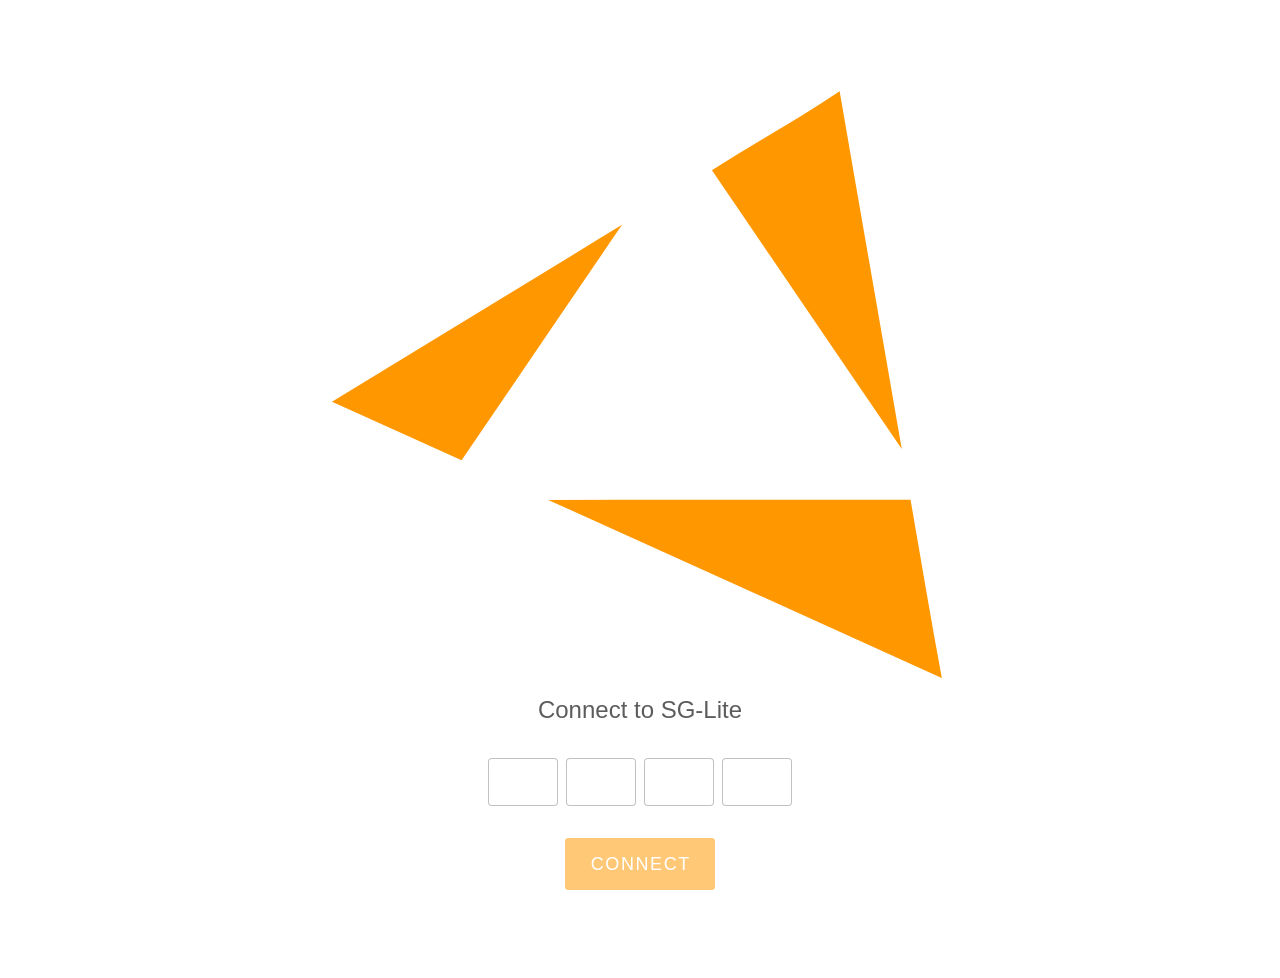
==== index.html @ d514ca5c "uaidg" ====
<!DOCTYPE html>
<html lang="">

<head>
  <meta charset="UTF-8">
  <link rel="icon" href="/favicon.ico">
  <meta name="viewport" content="width=device-width, initial-scale=1.0">
  <title>SG-Lite Status</title>
  <script type="module" crossorigin src="/assets/index-DwxOPlSJ.js"></script>
  <link rel="stylesheet" crossorigin href="/assets/index-CFGaNBAh.css">
</head>

<body>
  <div id="app"></div>
</body>

</html>
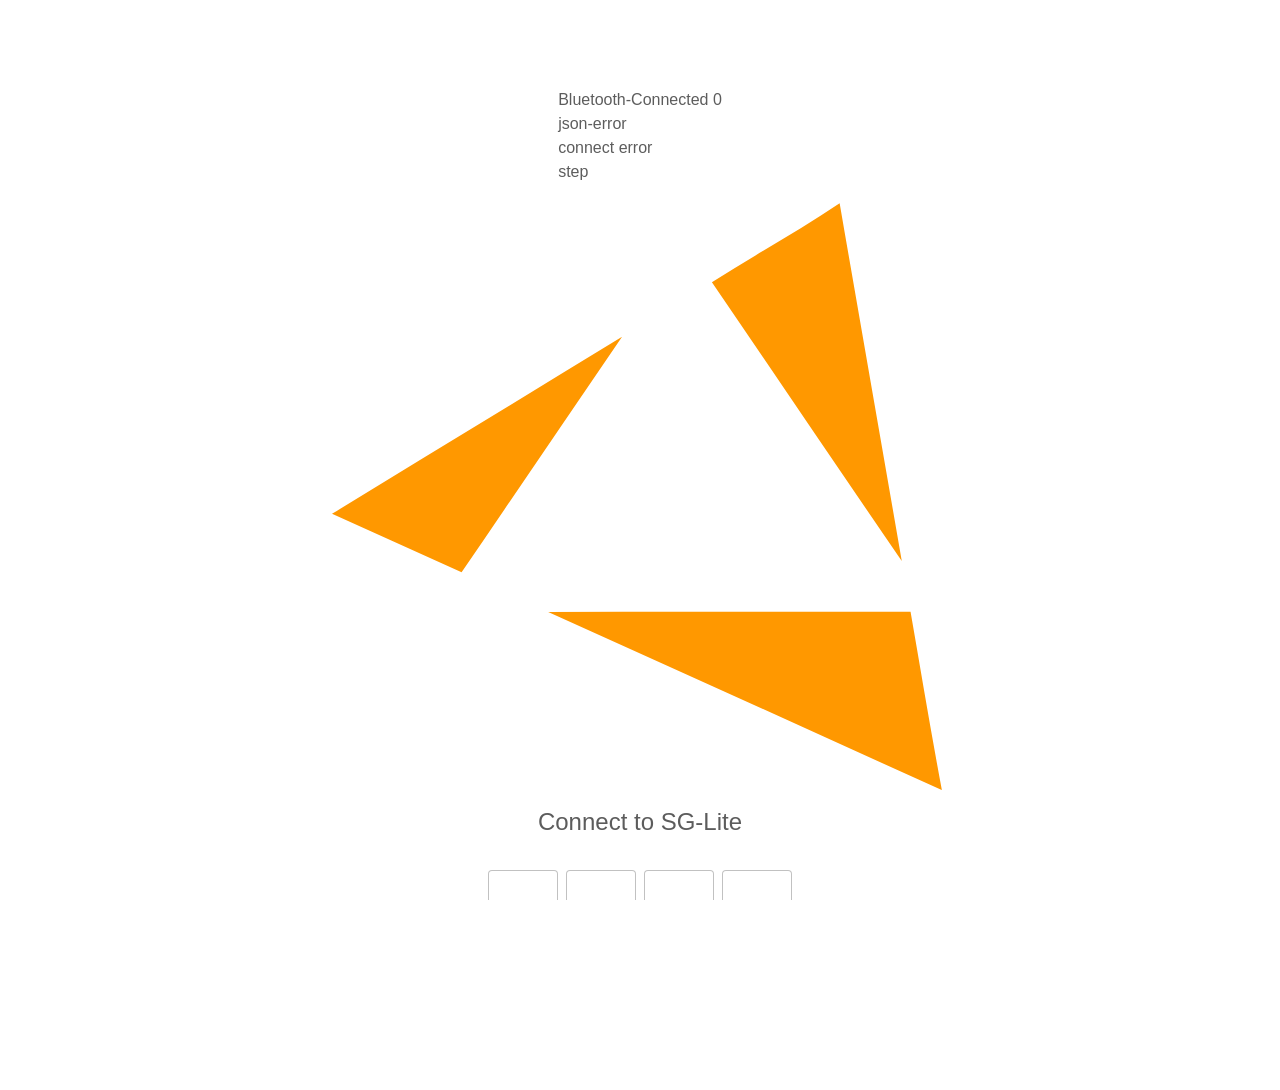
==== commit c8aa521d: "pojkfsd" ====
--- a/index.html
+++ b/index.html
@@ -6,7 +6,7 @@
   <link rel="icon" href="/favicon.ico">
   <meta name="viewport" content="width=device-width, initial-scale=1.0">
   <title>SG-Lite Status</title>
-  <script type="module" crossorigin src="/assets/index-DwxOPlSJ.js"></script>
+  <script type="module" crossorigin src="/assets/index-BRW9jSfx.js"></script>
   <link rel="stylesheet" crossorigin href="/assets/index-CFGaNBAh.css">
 </head>
 
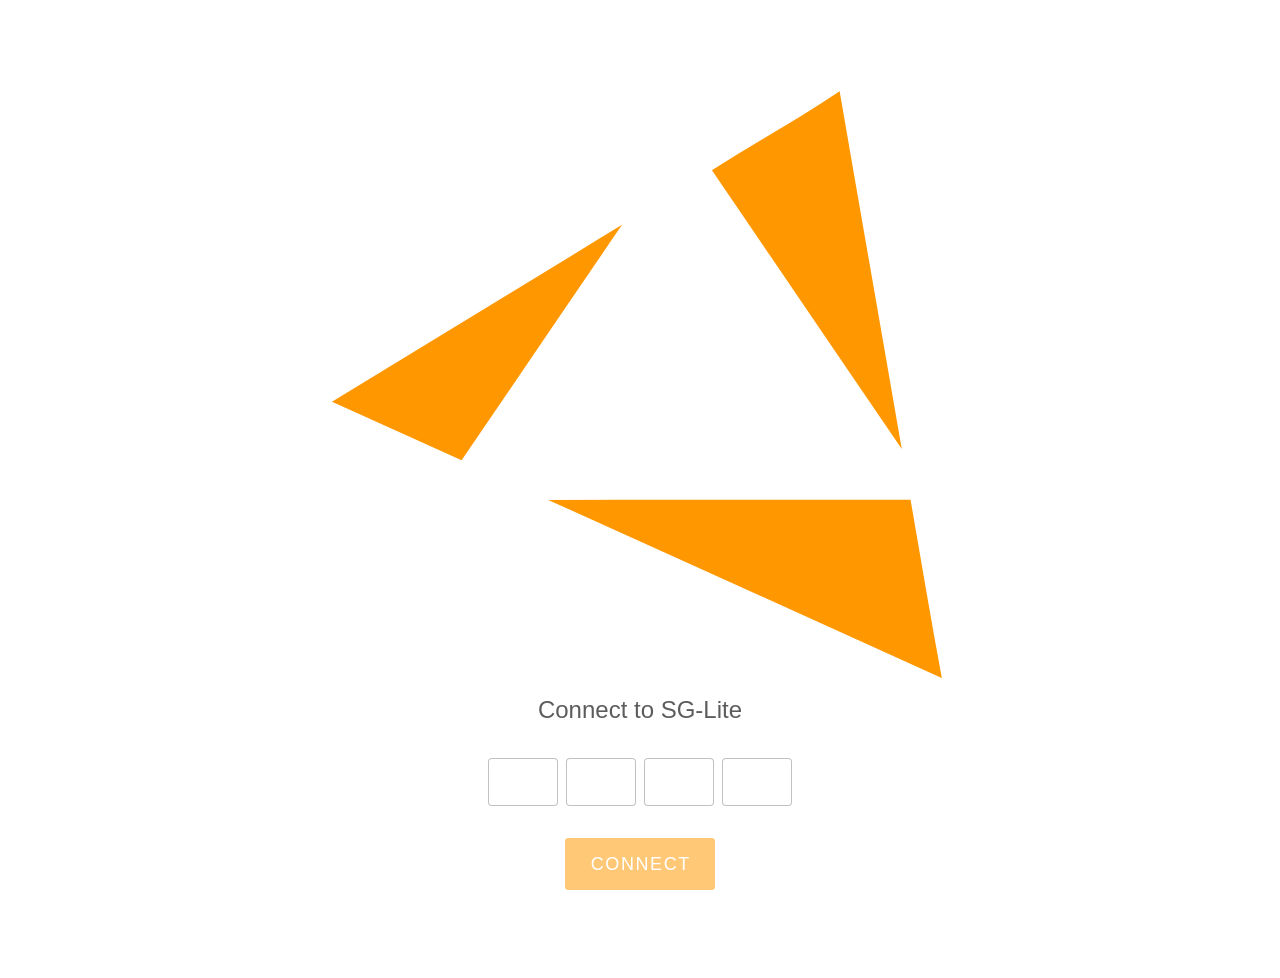
==== commit fd7624d4: "dfsad" ====
--- a/index.html
+++ b/index.html
@@ -6,8 +6,8 @@
   <link rel="icon" href="/favicon.ico">
   <meta name="viewport" content="width=device-width, initial-scale=1.0">
   <title>SG-Lite Status</title>
-  <script type="module" crossorigin src="/assets/index-BRW9jSfx.js"></script>
-  <link rel="stylesheet" crossorigin href="/assets/index-CFGaNBAh.css">
+  <script type="module" crossorigin src="/assets/index-BPGpkCKx.js"></script>
+  <link rel="stylesheet" crossorigin href="/assets/index-DPXVACDk.css">
 </head>
 
 <body>
--- a/assets/index-DPXVACDk.css
+++ b/assets/index-DPXVACDk.css
@@ -0,0 +1 @@
+.not-connected-dialog{-webkit-backdrop-filter:blur(5px);backdrop-filter:blur(5px)}.problem-span[data-v-927d63b2]{flex-direction:column;display:flex}.speed-span[data-v-927d63b2]{flex-direction:row;justify-content:center;align-items:center;gap:10px;font-weight:700;display:flex}.speed-span div[data-v-927d63b2]:first-child{aspect-ratio:1;border:3px solid red;border-radius:100px;width:45px;height:45px;padding-top:5px;padding-left:3px;box-shadow:inset 0 0 1px red,0 0 2px red}.speed-span div[data-v-927d63b2]:last-child{flex-direction:column;align-items:center;margin-bottom:-10px;line-height:15px;display:flex}[data-vsbs-container][data-v-ccadc172]{pointer-events:none;z-index:9999;visibility:visible;position:fixed;inset:0;overflow:hidden}[data-vsbs-backdrop][data-v-ccadc172]{background-color:var(--vsbs-backdrop-bg,#00000080);pointer-events:auto;-webkit-user-select:none;user-select:none;will-change:opacity;z-index:1;position:fixed;inset:0}[data-vsbs-shadow=true][data-v-ccadc172]:before{content:"";z-index:-1;border-radius:var(--vsbs-border-radius,16px);width:100%;height:100lvh;box-shadow:0 -5px 60px 0 var(--vsbs-shadow-color,#59595933);position:absolute;top:0}[data-vsbs-sheet][data-v-ccadc172]{background-color:var(--vsbs-background,#fff);border-top-left-radius:var(--vsbs-border-radius,16px);border-top-right-radius:var(--vsbs-border-radius,16px);border-right:1px solid var(--vsbs-outer-border-color,transparent);border-left:1px solid var(--vsbs-outer-border-color,transparent);max-height:inherit;max-width:var(--vsbs-max-width,640px);pointer-events:all;will-change:height;z-index:2;flex-direction:column;width:100%;margin-left:auto;margin-right:auto;display:flex;position:fixed;bottom:0;left:0;right:0}[data-vsbs-sheet-show=true][data-v-ccadc172]{visibility:visible}[data-vsbs-header][data-v-ccadc172]{box-shadow:0 1px 0 var(--vsbs-border-color,#2e3b4220);padding:20px var(--vsbs-padding-x,16px)8px;-webkit-user-select:none;user-select:none;z-index:3;border-top-left-radius:var(--vsbs-border-radius,16px);border-top-right-radius:var(--vsbs-border-radius,16px);border-top:1px solid var(--vsbs-outer-border-color,transparent);flex-shrink:0}[data-vsbs-header][data-v-ccadc172]:before{background-color:var(--vsbs-handle-background,#00000047);content:"";border-radius:2px;width:36px;height:4px;display:block;position:absolute;top:8px;left:50%;transform:translate(-50%)}[data-vsbs-header][data-v-ccadc172]:empty{box-shadow:none;padding:14px var(--vsbs-padding-x,16px)10px}[data-vsbs-footer][data-v-ccadc172]{box-shadow:0 -1px 0 var(--vsbs-border-color,#2e3b4220);padding:16px var(--vsbs-padding-x,16px);-webkit-user-select:none;user-select:none;flex-grow:0;flex-shrink:0}[data-vsbs-footer][data-v-ccadc172]:empty{display:none}[data-vsbs-scroll][data-v-ccadc172]{overscroll-behavior:none;flex-grow:1;overflow-y:auto}[data-vsbs-content-wrapper][data-v-ccadc172]{height:100%}[data-vsbs-content][data-v-ccadc172]{padding:8px var(--vsbs-padding-x,16px);-webkit-user-select:none;user-select:none;display:grid}.backdrop{background-color:var(--vsbs-backdrop-bg,#00000080);pointer-events:auto;-webkit-user-select:none;user-select:none;will-change:opacity;z-index:1;position:fixed;inset:0}.backdrop.hidden{display:none}html,body{overscroll-behavior:none;height:100%;overflow:hidden}.v-container{padding:0!important}div[data-vsbs-container]{z-index:500!important}.v-progress-linear__determinate{transition:width,left,right!important}.v-progress-linear .v-progress-linear__determinate{transition-property:width,left,right!important;transition-duration:.2s,0s!important;transition-timing-function:cubic-bezier(.4,0,.2,1),ease!important}@keyframes v-shake{59%{margin-left:0}60%,80%{margin-left:2px}70%,90%{margin-left:-2px}}.bg-black{color:#fff!important;background-color:#000!important}.bg-white{color:#000!important;background-color:#fff!important}.bg-transparent{color:currentColor!important;background-color:#0000!important}.bg-red{color:#fff!important;background-color:#f44336!important}.bg-red-lighten-5{color:#000!important;background-color:#ffebee!important}.bg-red-lighten-4{color:#000!important;background-color:#ffcdd2!important}.bg-red-lighten-3{color:#000!important;background-color:#ef9a9a!important}.bg-red-lighten-2{color:#fff!important;background-color:#e57373!important}.bg-red-lighten-1{color:#fff!important;background-color:#ef5350!important}.bg-red-darken-1{color:#fff!important;background-color:#e53935!important}.bg-red-darken-2{color:#fff!important;background-color:#d32f2f!important}.bg-red-darken-3{color:#fff!important;background-color:#c62828!important}.bg-red-darken-4{color:#fff!important;background-color:#b71c1c!important}.bg-red-accent-1{color:#000!important;background-color:#ff8a80!important}.bg-red-accent-2{color:#fff!important;background-color:#ff5252!important}.bg-red-accent-3{color:#fff!important;background-color:#ff1744!important}.bg-red-accent-4{color:#fff!important;background-color:#d50000!important}.bg-pink{color:#fff!important;background-color:#e91e63!important}.bg-pink-lighten-5{color:#000!important;background-color:#fce4ec!important}.bg-pink-lighten-4{color:#000!important;background-color:#f8bbd0!important}.bg-pink-lighten-3{color:#000!important;background-color:#f48fb1!important}.bg-pink-lighten-2{color:#fff!important;background-color:#f06292!important}.bg-pink-lighten-1{color:#fff!important;background-color:#ec407a!important}.bg-pink-darken-1{color:#fff!important;background-color:#d81b60!important}.bg-pink-darken-2{color:#fff!important;background-color:#c2185b!important}.bg-pink-darken-3{color:#fff!important;background-color:#ad1457!important}.bg-pink-darken-4{color:#fff!important;background-color:#880e4f!important}.bg-pink-accent-1{color:#fff!important;background-color:#ff80ab!important}.bg-pink-accent-2{color:#fff!important;background-color:#ff4081!important}.bg-pink-accent-3{color:#fff!important;background-color:#f50057!important}.bg-pink-accent-4{color:#fff!important;background-color:#c51162!important}.bg-purple{color:#fff!important;background-color:#9c27b0!important}.bg-purple-lighten-5{color:#000!important;background-color:#f3e5f5!important}.bg-purple-lighten-4{color:#000!important;background-color:#e1bee7!important}.bg-purple-lighten-3{color:#fff!important;background-color:#ce93d8!important}.bg-purple-lighten-2{color:#fff!important;background-color:#ba68c8!important}.bg-purple-lighten-1{color:#fff!important;background-color:#ab47bc!important}.bg-purple-darken-1{color:#fff!important;background-color:#8e24aa!important}.bg-purple-darken-2{color:#fff!important;background-color:#7b1fa2!important}.bg-purple-darken-3{color:#fff!important;background-color:#6a1b9a!important}.bg-purple-darken-4{color:#fff!important;background-color:#4a148c!important}.bg-purple-accent-1{color:#fff!important;background-color:#ea80fc!important}.bg-purple-accent-2{color:#fff!important;background-color:#e040fb!important}.bg-purple-accent-3{color:#fff!important;background-color:#d500f9!important}.bg-purple-accent-4{color:#fff!important;background-color:#a0f!important}.bg-deep-purple{color:#fff!important;background-color:#673ab7!important}.bg-deep-purple-lighten-5{color:#000!important;background-color:#ede7f6!important}.bg-deep-purple-lighten-4{color:#000!important;background-color:#d1c4e9!important}.bg-deep-purple-lighten-3{color:#fff!important;background-color:#b39ddb!important}.bg-deep-purple-lighten-2{color:#fff!important;background-color:#9575cd!important}.bg-deep-purple-lighten-1{color:#fff!important;background-color:#7e57c2!important}.bg-deep-purple-darken-1{color:#fff!important;background-color:#5e35b1!important}.bg-deep-purple-darken-2{color:#fff!important;background-color:#512da8!important}.bg-deep-purple-darken-3{color:#fff!important;background-color:#4527a0!important}.bg-deep-purple-darken-4{color:#fff!important;background-color:#311b92!important}.bg-deep-purple-accent-1{color:#fff!important;background-color:#b388ff!important}.bg-deep-purple-accent-2{color:#fff!important;background-color:#7c4dff!important}.bg-deep-purple-accent-3{color:#fff!important;background-color:#651fff!important}.bg-deep-purple-accent-4{color:#fff!important;background-color:#6200ea!important}.bg-indigo{color:#fff!important;background-color:#3f51b5!important}.bg-indigo-lighten-5{color:#000!important;background-color:#e8eaf6!important}.bg-indigo-lighten-4{color:#000!important;background-color:#c5cae9!important}.bg-indigo-lighten-3{color:#fff!important;background-color:#9fa8da!important}.bg-indigo-lighten-2{color:#fff!important;background-color:#7986cb!important}.bg-indigo-lighten-1{color:#fff!important;background-color:#5c6bc0!important}.bg-indigo-darken-1{color:#fff!important;background-color:#3949ab!important}.bg-indigo-darken-2{color:#fff!important;background-color:#303f9f!important}.bg-indigo-darken-3{color:#fff!important;background-color:#283593!important}.bg-indigo-darken-4{color:#fff!important;background-color:#1a237e!important}.bg-indigo-accent-1{color:#fff!important;background-color:#8c9eff!important}.bg-indigo-accent-2{color:#fff!important;background-color:#536dfe!important}.bg-indigo-accent-3{color:#fff!important;background-color:#3d5afe!important}.bg-indigo-accent-4{color:#fff!important;background-color:#304ffe!important}.bg-blue{color:#fff!important;background-color:#2196f3!important}.bg-blue-lighten-5{color:#000!important;background-color:#e3f2fd!important}.bg-blue-lighten-4{color:#000!important;background-color:#bbdefb!important}.bg-blue-lighten-3{color:#000!important;background-color:#90caf9!important}.bg-blue-lighten-2{color:#000!important;background-color:#64b5f6!important}.bg-blue-lighten-1{color:#fff!important;background-color:#42a5f5!important}.bg-blue-darken-1{color:#fff!important;background-color:#1e88e5!important}.bg-blue-darken-2{color:#fff!important;background-color:#1976d2!important}.bg-blue-darken-3{color:#fff!important;background-color:#1565c0!important}.bg-blue-darken-4{color:#fff!important;background-color:#0d47a1!important}.bg-blue-accent-1{color:#000!important;background-color:#82b1ff!important}.bg-blue-accent-2{color:#fff!important;background-color:#448aff!important}.bg-blue-accent-3{color:#fff!important;background-color:#2979ff!important}.bg-blue-accent-4{color:#fff!important;background-color:#2962ff!important}.bg-light-blue{color:#fff!important;background-color:#03a9f4!important}.bg-light-blue-lighten-5{color:#000!important;background-color:#e1f5fe!important}.bg-light-blue-lighten-4{color:#000!important;background-color:#b3e5fc!important}.bg-light-blue-lighten-3{color:#000!important;background-color:#81d4fa!important}.bg-light-blue-lighten-2{color:#000!important;background-color:#4fc3f7!important}.bg-light-blue-lighten-1{color:#000!important;background-color:#29b6f6!important}.bg-light-blue-darken-1{color:#fff!important;background-color:#039be5!important}.bg-light-blue-darken-2{color:#fff!important;background-color:#0288d1!important}.bg-light-blue-darken-3{color:#fff!important;background-color:#0277bd!important}.bg-light-blue-darken-4{color:#fff!important;background-color:#01579b!important}.bg-light-blue-accent-1{color:#000!important;background-color:#80d8ff!important}.bg-light-blue-accent-2{color:#000!important;background-color:#40c4ff!important}.bg-light-blue-accent-3{color:#fff!important;background-color:#00b0ff!important}.bg-light-blue-accent-4{color:#fff!important;background-color:#0091ea!important}.bg-cyan{color:#000!important;background-color:#00bcd4!important}.bg-cyan-lighten-5{color:#000!important;background-color:#e0f7fa!important}.bg-cyan-lighten-4{color:#000!important;background-color:#b2ebf2!important}.bg-cyan-lighten-3{color:#000!important;background-color:#80deea!important}.bg-cyan-lighten-2{color:#000!important;background-color:#4dd0e1!important}.bg-cyan-lighten-1{color:#000!important;background-color:#26c6da!important}.bg-cyan-darken-1{color:#fff!important;background-color:#00acc1!important}.bg-cyan-darken-2{color:#fff!important;background-color:#0097a7!important}.bg-cyan-darken-3{color:#fff!important;background-color:#00838f!important}.bg-cyan-darken-4{color:#fff!important;background-color:#006064!important}.bg-cyan-accent-1{color:#000!important;background-color:#84ffff!important}.bg-cyan-accent-2{color:#000!important;background-color:#18ffff!important}.bg-cyan-accent-3{color:#000!important;background-color:#00e5ff!important}.bg-cyan-accent-4{color:#fff!important;background-color:#00b8d4!important}.bg-teal{color:#fff!important;background-color:#009688!important}.bg-teal-lighten-5{color:#000!important;background-color:#e0f2f1!important}.bg-teal-lighten-4{color:#000!important;background-color:#b2dfdb!important}.bg-teal-lighten-3{color:#000!important;background-color:#80cbc4!important}.bg-teal-lighten-2{color:#fff!important;background-color:#4db6ac!important}.bg-teal-lighten-1{color:#fff!important;background-color:#26a69a!important}.bg-teal-darken-1{color:#fff!important;background-color:#00897b!important}.bg-teal-darken-2{color:#fff!important;background-color:#00796b!important}.bg-teal-darken-3{color:#fff!important;background-color:#00695c!important}.bg-teal-darken-4{color:#fff!important;background-color:#004d40!important}.bg-teal-accent-1{color:#000!important;background-color:#a7ffeb!important}.bg-teal-accent-2{color:#000!important;background-color:#64ffda!important}.bg-teal-accent-3{color:#000!important;background-color:#1de9b6!important}.bg-teal-accent-4{color:#fff!important;background-color:#00bfa5!important}.bg-green{color:#fff!important;background-color:#4caf50!important}.bg-green-lighten-5{color:#000!important;background-color:#e8f5e9!important}.bg-green-lighten-4{color:#000!important;background-color:#c8e6c9!important}.bg-green-lighten-3{color:#000!important;background-color:#a5d6a7!important}.bg-green-lighten-2{color:#000!important;background-color:#81c784!important}.bg-green-lighten-1{color:#fff!important;background-color:#66bb6a!important}.bg-green-darken-1{color:#fff!important;background-color:#43a047!important}.bg-green-darken-2{color:#fff!important;background-color:#388e3c!important}.bg-green-darken-3{color:#fff!important;background-color:#2e7d32!important}.bg-green-darken-4{color:#fff!important;background-color:#1b5e20!important}.bg-green-accent-1{color:#000!important;background-color:#b9f6ca!important}.bg-green-accent-2{color:#000!important;background-color:#69f0ae!important}.bg-green-accent-3{color:#000!important;background-color:#00e676!important}.bg-green-accent-4{color:#000!important;background-color:#00c853!important}.bg-light-green{color:#000!important;background-color:#8bc34a!important}.bg-light-green-lighten-5{color:#000!important;background-color:#f1f8e9!important}.bg-light-green-lighten-4{color:#000!important;background-color:#dcedc8!important}.bg-light-green-lighten-3{color:#000!important;background-color:#c5e1a5!important}.bg-light-green-lighten-2{color:#000!important;background-color:#aed581!important}.bg-light-green-lighten-1{color:#000!important;background-color:#9ccc65!important}.bg-light-green-darken-1{color:#fff!important;background-color:#7cb342!important}.bg-light-green-darken-2{color:#fff!important;background-color:#689f38!important}.bg-light-green-darken-3{color:#fff!important;background-color:#558b2f!important}.bg-light-green-darken-4{color:#fff!important;background-color:#33691e!important}.bg-light-green-accent-1{color:#000!important;background-color:#ccff90!important}.bg-light-green-accent-2{color:#000!important;background-color:#b2ff59!important}.bg-light-green-accent-3{color:#000!important;background-color:#76ff03!important}.bg-light-green-accent-4{color:#000!important;background-color:#64dd17!important}.bg-lime{color:#000!important;background-color:#cddc39!important}.bg-lime-lighten-5{color:#000!important;background-color:#f9fbe7!important}.bg-lime-lighten-4{color:#000!important;background-color:#f0f4c3!important}.bg-lime-lighten-3{color:#000!important;background-color:#e6ee9c!important}.bg-lime-lighten-2{color:#000!important;background-color:#dce775!important}.bg-lime-lighten-1{color:#000!important;background-color:#d4e157!important}.bg-lime-darken-1{color:#000!important;background-color:#c0ca33!important}.bg-lime-darken-2{color:#000!important;background-color:#afb42b!important}.bg-lime-darken-3{color:#fff!important;background-color:#9e9d24!important}.bg-lime-darken-4{color:#fff!important;background-color:#827717!important}.bg-lime-accent-1{color:#000!important;background-color:#f4ff81!important}.bg-lime-accent-2{color:#000!important;background-color:#eeff41!important}.bg-lime-accent-3{color:#000!important;background-color:#c6ff00!important}.bg-lime-accent-4{color:#000!important;background-color:#aeea00!important}.bg-yellow{color:#000!important;background-color:#ffeb3b!important}.bg-yellow-lighten-5{color:#000!important;background-color:#fffde7!important}.bg-yellow-lighten-4{color:#000!important;background-color:#fff9c4!important}.bg-yellow-lighten-3{color:#000!important;background-color:#fff59d!important}.bg-yellow-lighten-2{color:#000!important;background-color:#fff176!important}.bg-yellow-lighten-1{color:#000!important;background-color:#ffee58!important}.bg-yellow-darken-1{color:#000!important;background-color:#fdd835!important}.bg-yellow-darken-2{color:#000!important;background-color:#fbc02d!important}.bg-yellow-darken-3{color:#000!important;background-color:#f9a825!important}.bg-yellow-darken-4{color:#fff!important;background-color:#f57f17!important}.bg-yellow-accent-1{color:#000!important;background-color:#ffff8d!important}.bg-yellow-accent-2{color:#000!important;background-color:#ff0!important}.bg-yellow-accent-3{color:#000!important;background-color:#ffea00!important}.bg-yellow-accent-4{color:#000!important;background-color:#ffd600!important}.bg-amber{color:#000!important;background-color:#ffc107!important}.bg-amber-lighten-5{color:#000!important;background-color:#fff8e1!important}.bg-amber-lighten-4{color:#000!important;background-color:#ffecb3!important}.bg-amber-lighten-3{color:#000!important;background-color:#ffe082!important}.bg-amber-lighten-2{color:#000!important;background-color:#ffd54f!important}.bg-amber-lighten-1{color:#000!important;background-color:#ffca28!important}.bg-amber-darken-1{color:#000!important;background-color:#ffb300!important}.bg-amber-darken-2{color:#000!important;background-color:#ffa000!important}.bg-amber-darken-3{color:#000!important;background-color:#ff8f00!important}.bg-amber-darken-4{color:#fff!important;background-color:#ff6f00!important}.bg-amber-accent-1{color:#000!important;background-color:#ffe57f!important}.bg-amber-accent-2{color:#000!important;background-color:#ffd740!important}.bg-amber-accent-3{color:#000!important;background-color:#ffc400!important}.bg-amber-accent-4{color:#000!important;background-color:#ffab00!important}.bg-orange{color:#000!important;background-color:#ff9800!important}.bg-orange-lighten-5{color:#000!important;background-color:#fff3e0!important}.bg-orange-lighten-4{color:#000!important;background-color:#ffe0b2!important}.bg-orange-lighten-3{color:#000!important;background-color:#ffcc80!important}.bg-orange-lighten-2{color:#000!important;background-color:#ffb74d!important}.bg-orange-lighten-1{color:#000!important;background-color:#ffa726!important}.bg-orange-darken-1{color:#fff!important;background-color:#fb8c00!important}.bg-orange-darken-2{color:#fff!important;background-color:#f57c00!important}.bg-orange-darken-3{color:#fff!important;background-color:#ef6c00!important}.bg-orange-darken-4{color:#fff!important;background-color:#e65100!important}.bg-orange-accent-1{color:#000!important;background-color:#ffd180!important}.bg-orange-accent-2{color:#000!important;background-color:#ffab40!important}.bg-orange-accent-3{color:#000!important;background-color:#ff9100!important}.bg-orange-accent-4{color:#fff!important;background-color:#ff6d00!important}.bg-deep-orange{color:#fff!important;background-color:#ff5722!important}.bg-deep-orange-lighten-5{color:#000!important;background-color:#fbe9e7!important}.bg-deep-orange-lighten-4{color:#000!important;background-color:#ffccbc!important}.bg-deep-orange-lighten-3{color:#000!important;background-color:#ffab91!important}.bg-deep-orange-lighten-2{color:#000!important;background-color:#ff8a65!important}.bg-deep-orange-lighten-1{color:#fff!important;background-color:#ff7043!important}.bg-deep-orange-darken-1{color:#fff!important;background-color:#f4511e!important}.bg-deep-orange-darken-2{color:#fff!important;background-color:#e64a19!important}.bg-deep-orange-darken-3{color:#fff!important;background-color:#d84315!important}.bg-deep-orange-darken-4{color:#fff!important;background-color:#bf360c!important}.bg-deep-orange-accent-1{color:#000!important;background-color:#ff9e80!important}.bg-deep-orange-accent-2{color:#fff!important;background-color:#ff6e40!important}.bg-deep-orange-accent-3{color:#fff!important;background-color:#ff3d00!important}.bg-deep-orange-accent-4{color:#fff!important;background-color:#dd2c00!important}.bg-brown{color:#fff!important;background-color:#795548!important}.bg-brown-lighten-5{color:#000!important;background-color:#efebe9!important}.bg-brown-lighten-4{color:#000!important;background-color:#d7ccc8!important}.bg-brown-lighten-3{color:#000!important;background-color:#bcaaa4!important}.bg-brown-lighten-2{color:#fff!important;background-color:#a1887f!important}.bg-brown-lighten-1{color:#fff!important;background-color:#8d6e63!important}.bg-brown-darken-1{color:#fff!important;background-color:#6d4c41!important}.bg-brown-darken-2{color:#fff!important;background-color:#5d4037!important}.bg-brown-darken-3{color:#fff!important;background-color:#4e342e!important}.bg-brown-darken-4{color:#fff!important;background-color:#3e2723!important}.bg-blue-grey{color:#fff!important;background-color:#607d8b!important}.bg-blue-grey-lighten-5{color:#000!important;background-color:#eceff1!important}.bg-blue-grey-lighten-4{color:#000!important;background-color:#cfd8dc!important}.bg-blue-grey-lighten-3{color:#000!important;background-color:#b0bec5!important}.bg-blue-grey-lighten-2{color:#fff!important;background-color:#90a4ae!important}.bg-blue-grey-lighten-1{color:#fff!important;background-color:#78909c!important}.bg-blue-grey-darken-1{color:#fff!important;background-color:#546e7a!important}.bg-blue-grey-darken-2{color:#fff!important;background-color:#455a64!important}.bg-blue-grey-darken-3{color:#fff!important;background-color:#37474f!important}.bg-blue-grey-darken-4{color:#fff!important;background-color:#263238!important}.bg-grey{color:#fff!important;background-color:#9e9e9e!important}.bg-grey-lighten-5{color:#000!important;background-color:#fafafa!important}.bg-grey-lighten-4{color:#000!important;background-color:#f5f5f5!important}.bg-grey-lighten-3{color:#000!important;background-color:#eee!important}.bg-grey-lighten-2{color:#000!important;background-color:#e0e0e0!important}.bg-grey-lighten-1{color:#000!important;background-color:#bdbdbd!important}.bg-grey-darken-1{color:#fff!important;background-color:#757575!important}.bg-grey-darken-2{color:#fff!important;background-color:#616161!important}.bg-grey-darken-3{color:#fff!important;background-color:#424242!important}.bg-grey-darken-4{color:#fff!important;background-color:#212121!important}.bg-shades-black{color:#fff!important;background-color:#000!important}.bg-shades-white{color:#000!important;background-color:#fff!important}.bg-shades-transparent{color:currentColor!important;background-color:#0000!important}.text-black{color:#000!important}.text-white{color:#fff!important}.text-transparent{color:#0000!important}.text-red{color:#f44336!important}.text-red-lighten-5{color:#ffebee!important}.text-red-lighten-4{color:#ffcdd2!important}.text-red-lighten-3{color:#ef9a9a!important}.text-red-lighten-2{color:#e57373!important}.text-red-lighten-1{color:#ef5350!important}.text-red-darken-1{color:#e53935!important}.text-red-darken-2{color:#d32f2f!important}.text-red-darken-3{color:#c62828!important}.text-red-darken-4{color:#b71c1c!important}.text-red-accent-1{color:#ff8a80!important}.text-red-accent-2{color:#ff5252!important}.text-red-accent-3{color:#ff1744!important}.text-red-accent-4{color:#d50000!important}.text-pink{color:#e91e63!important}.text-pink-lighten-5{color:#fce4ec!important}.text-pink-lighten-4{color:#f8bbd0!important}.text-pink-lighten-3{color:#f48fb1!important}.text-pink-lighten-2{color:#f06292!important}.text-pink-lighten-1{color:#ec407a!important}.text-pink-darken-1{color:#d81b60!important}.text-pink-darken-2{color:#c2185b!important}.text-pink-darken-3{color:#ad1457!important}.text-pink-darken-4{color:#880e4f!important}.text-pink-accent-1{color:#ff80ab!important}.text-pink-accent-2{color:#ff4081!important}.text-pink-accent-3{color:#f50057!important}.text-pink-accent-4{color:#c51162!important}.text-purple{color:#9c27b0!important}.text-purple-lighten-5{color:#f3e5f5!important}.text-purple-lighten-4{color:#e1bee7!important}.text-purple-lighten-3{color:#ce93d8!important}.text-purple-lighten-2{color:#ba68c8!important}.text-purple-lighten-1{color:#ab47bc!important}.text-purple-darken-1{color:#8e24aa!important}.text-purple-darken-2{color:#7b1fa2!important}.text-purple-darken-3{color:#6a1b9a!important}.text-purple-darken-4{color:#4a148c!important}.text-purple-accent-1{color:#ea80fc!important}.text-purple-accent-2{color:#e040fb!important}.text-purple-accent-3{color:#d500f9!important}.text-purple-accent-4{color:#a0f!important}.text-deep-purple{color:#673ab7!important}.text-deep-purple-lighten-5{color:#ede7f6!important}.text-deep-purple-lighten-4{color:#d1c4e9!important}.text-deep-purple-lighten-3{color:#b39ddb!important}.text-deep-purple-lighten-2{color:#9575cd!important}.text-deep-purple-lighten-1{color:#7e57c2!important}.text-deep-purple-darken-1{color:#5e35b1!important}.text-deep-purple-darken-2{color:#512da8!important}.text-deep-purple-darken-3{color:#4527a0!important}.text-deep-purple-darken-4{color:#311b92!important}.text-deep-purple-accent-1{color:#b388ff!important}.text-deep-purple-accent-2{color:#7c4dff!important}.text-deep-purple-accent-3{color:#651fff!important}.text-deep-purple-accent-4{color:#6200ea!important}.text-indigo{color:#3f51b5!important}.text-indigo-lighten-5{color:#e8eaf6!important}.text-indigo-lighten-4{color:#c5cae9!important}.text-indigo-lighten-3{color:#9fa8da!important}.text-indigo-lighten-2{color:#7986cb!important}.text-indigo-lighten-1{color:#5c6bc0!important}.text-indigo-darken-1{color:#3949ab!important}.text-indigo-darken-2{color:#303f9f!important}.text-indigo-darken-3{color:#283593!important}.text-indigo-darken-4{color:#1a237e!important}.text-indigo-accent-1{color:#8c9eff!important}.text-indigo-accent-2{color:#536dfe!important}.text-indigo-accent-3{color:#3d5afe!important}.text-indigo-accent-4{color:#304ffe!important}.text-blue{color:#2196f3!important}.text-blue-lighten-5{color:#e3f2fd!important}.text-blue-lighten-4{color:#bbdefb!important}.text-blue-lighten-3{color:#90caf9!important}.text-blue-lighten-2{color:#64b5f6!important}.text-blue-lighten-1{color:#42a5f5!important}.text-blue-darken-1{color:#1e88e5!important}.text-blue-darken-2{color:#1976d2!important}.text-blue-darken-3{color:#1565c0!important}.text-blue-darken-4{color:#0d47a1!important}.text-blue-accent-1{color:#82b1ff!important}.text-blue-accent-2{color:#448aff!important}.text-blue-accent-3{color:#2979ff!important}.text-blue-accent-4{color:#2962ff!important}.text-light-blue{color:#03a9f4!important}.text-light-blue-lighten-5{color:#e1f5fe!important}.text-light-blue-lighten-4{color:#b3e5fc!important}.text-light-blue-lighten-3{color:#81d4fa!important}.text-light-blue-lighten-2{color:#4fc3f7!important}.text-light-blue-lighten-1{color:#29b6f6!important}.text-light-blue-darken-1{color:#039be5!important}.text-light-blue-darken-2{color:#0288d1!important}.text-light-blue-darken-3{color:#0277bd!important}.text-light-blue-darken-4{color:#01579b!important}.text-light-blue-accent-1{color:#80d8ff!important}.text-light-blue-accent-2{color:#40c4ff!important}.text-light-blue-accent-3{color:#00b0ff!important}.text-light-blue-accent-4{color:#0091ea!important}.text-cyan{color:#00bcd4!important}.text-cyan-lighten-5{color:#e0f7fa!important}.text-cyan-lighten-4{color:#b2ebf2!important}.text-cyan-lighten-3{color:#80deea!important}.text-cyan-lighten-2{color:#4dd0e1!important}.text-cyan-lighten-1{color:#26c6da!important}.text-cyan-darken-1{color:#00acc1!important}.text-cyan-darken-2{color:#0097a7!important}.text-cyan-darken-3{color:#00838f!important}.text-cyan-darken-4{color:#006064!important}.text-cyan-accent-1{color:#84ffff!important}.text-cyan-accent-2{color:#18ffff!important}.text-cyan-accent-3{color:#00e5ff!important}.text-cyan-accent-4{color:#00b8d4!important}.text-teal{color:#009688!important}.text-teal-lighten-5{color:#e0f2f1!important}.text-teal-lighten-4{color:#b2dfdb!important}.text-teal-lighten-3{color:#80cbc4!important}.text-teal-lighten-2{color:#4db6ac!important}.text-teal-lighten-1{color:#26a69a!important}.text-teal-darken-1{color:#00897b!important}.text-teal-darken-2{color:#00796b!important}.text-teal-darken-3{color:#00695c!important}.text-teal-darken-4{color:#004d40!important}.text-teal-accent-1{color:#a7ffeb!important}.text-teal-accent-2{color:#64ffda!important}.text-teal-accent-3{color:#1de9b6!important}.text-teal-accent-4{color:#00bfa5!important}.text-green{color:#4caf50!important}.text-green-lighten-5{color:#e8f5e9!important}.text-green-lighten-4{color:#c8e6c9!important}.text-green-lighten-3{color:#a5d6a7!important}.text-green-lighten-2{color:#81c784!important}.text-green-lighten-1{color:#66bb6a!important}.text-green-darken-1{color:#43a047!important}.text-green-darken-2{color:#388e3c!important}.text-green-darken-3{color:#2e7d32!important}.text-green-darken-4{color:#1b5e20!important}.text-green-accent-1{color:#b9f6ca!important}.text-green-accent-2{color:#69f0ae!important}.text-green-accent-3{color:#00e676!important}.text-green-accent-4{color:#00c853!important}.text-light-green{color:#8bc34a!important}.text-light-green-lighten-5{color:#f1f8e9!important}.text-light-green-lighten-4{color:#dcedc8!important}.text-light-green-lighten-3{color:#c5e1a5!important}.text-light-green-lighten-2{color:#aed581!important}.text-light-green-lighten-1{color:#9ccc65!important}.text-light-green-darken-1{color:#7cb342!important}.text-light-green-darken-2{color:#689f38!important}.text-light-green-darken-3{color:#558b2f!important}.text-light-green-darken-4{color:#33691e!important}.text-light-green-accent-1{color:#ccff90!important}.text-light-green-accent-2{color:#b2ff59!important}.text-light-green-accent-3{color:#76ff03!important}.text-light-green-accent-4{color:#64dd17!important}.text-lime{color:#cddc39!important}.text-lime-lighten-5{color:#f9fbe7!important}.text-lime-lighten-4{color:#f0f4c3!important}.text-lime-lighten-3{color:#e6ee9c!important}.text-lime-lighten-2{color:#dce775!important}.text-lime-lighten-1{color:#d4e157!important}.text-lime-darken-1{color:#c0ca33!important}.text-lime-darken-2{color:#afb42b!important}.text-lime-darken-3{color:#9e9d24!important}.text-lime-darken-4{color:#827717!important}.text-lime-accent-1{color:#f4ff81!important}.text-lime-accent-2{color:#eeff41!important}.text-lime-accent-3{color:#c6ff00!important}.text-lime-accent-4{color:#aeea00!important}.text-yellow{color:#ffeb3b!important}.text-yellow-lighten-5{color:#fffde7!important}.text-yellow-lighten-4{color:#fff9c4!important}.text-yellow-lighten-3{color:#fff59d!important}.text-yellow-lighten-2{color:#fff176!important}.text-yellow-lighten-1{color:#ffee58!important}.text-yellow-darken-1{color:#fdd835!important}.text-yellow-darken-2{color:#fbc02d!important}.text-yellow-darken-3{color:#f9a825!important}.text-yellow-darken-4{color:#f57f17!important}.text-yellow-accent-1{color:#ffff8d!important}.text-yellow-accent-2{color:#ff0!important}.text-yellow-accent-3{color:#ffea00!important}.text-yellow-accent-4{color:#ffd600!important}.text-amber{color:#ffc107!important}.text-amber-lighten-5{color:#fff8e1!important}.text-amber-lighten-4{color:#ffecb3!important}.text-amber-lighten-3{color:#ffe082!important}.text-amber-lighten-2{color:#ffd54f!important}.text-amber-lighten-1{color:#ffca28!important}.text-amber-darken-1{color:#ffb300!important}.text-amber-darken-2{color:#ffa000!important}.text-amber-darken-3{color:#ff8f00!important}.text-amber-darken-4{color:#ff6f00!important}.text-amber-accent-1{color:#ffe57f!important}.text-amber-accent-2{color:#ffd740!important}.text-amber-accent-3{color:#ffc400!important}.text-amber-accent-4{color:#ffab00!important}.text-orange{color:#ff9800!important}.text-orange-lighten-5{color:#fff3e0!important}.text-orange-lighten-4{color:#ffe0b2!important}.text-orange-lighten-3{color:#ffcc80!important}.text-orange-lighten-2{color:#ffb74d!important}.text-orange-lighten-1{color:#ffa726!important}.text-orange-darken-1{color:#fb8c00!important}.text-orange-darken-2{color:#f57c00!important}.text-orange-darken-3{color:#ef6c00!important}.text-orange-darken-4{color:#e65100!important}.text-orange-accent-1{color:#ffd180!important}.text-orange-accent-2{color:#ffab40!important}.text-orange-accent-3{color:#ff9100!important}.text-orange-accent-4{color:#ff6d00!important}.text-deep-orange{color:#ff5722!important}.text-deep-orange-lighten-5{color:#fbe9e7!important}.text-deep-orange-lighten-4{color:#ffccbc!important}.text-deep-orange-lighten-3{color:#ffab91!important}.text-deep-orange-lighten-2{color:#ff8a65!important}.text-deep-orange-lighten-1{color:#ff7043!important}.text-deep-orange-darken-1{color:#f4511e!important}.text-deep-orange-darken-2{color:#e64a19!important}.text-deep-orange-darken-3{color:#d84315!important}.text-deep-orange-darken-4{color:#bf360c!important}.text-deep-orange-accent-1{color:#ff9e80!important}.text-deep-orange-accent-2{color:#ff6e40!important}.text-deep-orange-accent-3{color:#ff3d00!important}.text-deep-orange-accent-4{color:#dd2c00!important}.text-brown{color:#795548!important}.text-brown-lighten-5{color:#efebe9!important}.text-brown-lighten-4{color:#d7ccc8!important}.text-brown-lighten-3{color:#bcaaa4!important}.text-brown-lighten-2{color:#a1887f!important}.text-brown-lighten-1{color:#8d6e63!important}.text-brown-darken-1{color:#6d4c41!important}.text-brown-darken-2{color:#5d4037!important}.text-brown-darken-3{color:#4e342e!important}.text-brown-darken-4{color:#3e2723!important}.text-blue-grey{color:#607d8b!important}.text-blue-grey-lighten-5{color:#eceff1!important}.text-blue-grey-lighten-4{color:#cfd8dc!important}.text-blue-grey-lighten-3{color:#b0bec5!important}.text-blue-grey-lighten-2{color:#90a4ae!important}.text-blue-grey-lighten-1{color:#78909c!important}.text-blue-grey-darken-1{color:#546e7a!important}.text-blue-grey-darken-2{color:#455a64!important}.text-blue-grey-darken-3{color:#37474f!important}.text-blue-grey-darken-4{color:#263238!important}.text-grey{color:#9e9e9e!important}.text-grey-lighten-5{color:#fafafa!important}.text-grey-lighten-4{color:#f5f5f5!important}.text-grey-lighten-3{color:#eee!important}.text-grey-lighten-2{color:#e0e0e0!important}.text-grey-lighten-1{color:#bdbdbd!important}.text-grey-darken-1{color:#757575!important}.text-grey-darken-2{color:#616161!important}.text-grey-darken-3{color:#424242!important}.text-grey-darken-4{color:#212121!important}.text-shades-black{color:#000!important}.text-shades-white{color:#fff!important}.text-shades-transparent{color:#0000!important}html{box-sizing:border-box;-webkit-text-size-adjust:100%;word-break:normal;tab-size:4;overflow-y:scroll}*,:before,:after{box-sizing:inherit;background-repeat:no-repeat}:before,:after{-webkit-text-decoration:inherit;text-decoration:inherit;vertical-align:inherit}*{margin:0;padding:0}hr{height:0;overflow:visible}details,main{display:block}summary{display:list-item}small{font-size:80%}[hidden]{display:none}abbr[title]{border-bottom:none;-webkit-text-decoration:underline dotted;text-decoration:underline dotted}a{background-color:#0000}a:active,a:hover{outline-width:0}code,kbd,pre,samp{font-family:monospace}pre{font-size:1em}b,strong{font-weight:bolder}sub,sup{vertical-align:baseline;font-size:75%;line-height:0;position:relative}sub{bottom:-.25em}sup{top:-.5em}input{border-radius:0}[disabled]{cursor:default}[type=number]::-webkit-inner-spin-button{height:auto}[type=number]::-webkit-outer-spin-button{height:auto}[type=search]{-webkit-appearance:textfield;outline-offset:-2px}[type=search]::-webkit-search-cancel-button{-webkit-appearance:none}[type=search]::-webkit-search-decoration{-webkit-appearance:none}textarea{resize:vertical;overflow:auto}button,input,optgroup,select,textarea{font:inherit}optgroup{font-weight:700}button{overflow:visible}button,select{text-transform:none}button,[type=button],[type=reset],[type=submit],[role=button]{cursor:pointer;color:inherit}button::-moz-focus-inner{border-style:none;padding:0}[type=button]::-moz-focus-inner{border-style:none;padding:0}[type=reset]::-moz-focus-inner{border-style:none;padding:0}[type=submit]::-moz-focus-inner{border-style:none;padding:0}button:-moz-focusring{outline:1px dotted buttontext}[type=button]::-moz-focus-inner{outline:1px dotted buttontext}[type=reset]::-moz-focus-inner{outline:1px dotted buttontext}[type=submit]::-moz-focus-inner{outline:1px dotted buttontext}button,html [type=button],[type=reset],[type=submit]{-webkit-appearance:button}button,input,select,textarea{background-color:#0000;border-style:none}select{-webkit-appearance:none;-moz-appearance:none}select::-ms-expand{display:none}select::-ms-value{color:currentColor}legend{color:inherit;white-space:normal;border:0;max-width:100%;display:table}::-webkit-file-upload-button{-webkit-appearance:button;color:inherit;font:inherit}::-ms-clear{display:none}::-ms-reveal{display:none}img{border-style:none}progress{vertical-align:baseline}@media screen{[hidden~=screen]{display:inherit}[hidden~=screen]:not(:active):not(:focus):not(:target){clip:rect(0 0 0 0)!important;position:absolute!important}}[aria-busy=true]{cursor:progress}[aria-controls]{cursor:pointer}[aria-disabled=true]{cursor:default}@media (prefers-reduced-motion:no-preference){.dialog-transition-enter-active,.dialog-bottom-transition-enter-active,.dialog-top-transition-enter-active{transition-duration:.225s!important;transition-timing-function:cubic-bezier(0,0,.2,1)!important}.dialog-transition-leave-active,.dialog-bottom-transition-leave-active,.dialog-top-transition-leave-active{transition-duration:.125s!important;transition-timing-function:cubic-bezier(.4,0,1,1)!important}.dialog-transition-enter-active,.dialog-transition-leave-active,.dialog-bottom-transition-enter-active,.dialog-bottom-transition-leave-active,.dialog-top-transition-enter-active,.dialog-top-transition-leave-active{pointer-events:none;transition-property:transform,opacity!important}.dialog-transition-enter-from,.dialog-transition-leave-to{opacity:0;transform:scale(.9)}.dialog-transition-enter-to,.dialog-transition-leave-from{opacity:1}.dialog-bottom-transition-enter-from,.dialog-bottom-transition-leave-to{transform:translateY(calc(50vh + 50%))}.dialog-top-transition-enter-from,.dialog-top-transition-leave-to{transform:translateY(calc(-50vh - 50%))}.picker-transition-enter-active,.picker-reverse-transition-enter-active,.picker-transition-leave-active,.picker-reverse-transition-leave-active{transition-duration:.3s!important;transition-timing-function:cubic-bezier(.4,0,.2,1)!important}.picker-transition-move,.picker-reverse-transition-move{transition-property:transform!important;transition-duration:.5s!important;transition-timing-function:cubic-bezier(.4,0,.2,1)!important}.picker-transition-enter-from,.picker-transition-leave-to,.picker-reverse-transition-enter-from,.picker-reverse-transition-leave-to{opacity:0}.picker-transition-leave-from,.picker-transition-leave-active,.picker-transition-leave-to,.picker-reverse-transition-leave-from,.picker-reverse-transition-leave-active,.picker-reverse-transition-leave-to{position:absolute!important}.picker-transition-enter-active,.picker-transition-leave-active,.picker-reverse-transition-enter-active,.picker-reverse-transition-leave-active{transition-property:transform,opacity!important}.picker-transition-enter-active,.picker-transition-leave-active{transition-duration:.3s!important;transition-timing-function:cubic-bezier(.4,0,.2,1)!important}.picker-transition-move{transition-property:transform!important;transition-duration:.5s!important;transition-timing-function:cubic-bezier(.4,0,.2,1)!important}.picker-transition-enter-from{transform:translate(100%)}.picker-transition-leave-to{transform:translate(-100%)}.picker-reverse-transition-enter-active,.picker-reverse-transition-leave-active{transition-duration:.3s!important;transition-timing-function:cubic-bezier(.4,0,.2,1)!important}.picker-reverse-transition-move{transition-property:transform!important;transition-duration:.5s!important;transition-timing-function:cubic-bezier(.4,0,.2,1)!important}.picker-reverse-transition-enter-from{transform:translate(-100%)}.picker-reverse-transition-leave-to{transform:translate(100%)}.expand-transition-enter-active,.expand-transition-leave-active{transition-duration:.3s!important;transition-timing-function:cubic-bezier(.4,0,.2,1)!important}.expand-transition-move{transition-property:transform!important;transition-duration:.5s!important;transition-timing-function:cubic-bezier(.4,0,.2,1)!important}.expand-transition-enter-active,.expand-transition-leave-active{transition-property:height!important}.expand-x-transition-enter-active,.expand-x-transition-leave-active{transition-duration:.3s!important;transition-timing-function:cubic-bezier(.4,0,.2,1)!important}.expand-x-transition-move{transition-property:transform!important;transition-duration:.5s!important;transition-timing-function:cubic-bezier(.4,0,.2,1)!important}.expand-x-transition-enter-active,.expand-x-transition-leave-active{transition-property:width!important}.scale-transition-enter-active,.scale-transition-leave-active{transition-duration:.3s!important;transition-timing-function:cubic-bezier(.4,0,.2,1)!important}.scale-transition-move{transition-property:transform!important;transition-duration:.5s!important;transition-timing-function:cubic-bezier(.4,0,.2,1)!important}.scale-transition-leave-to{opacity:0}.scale-transition-leave-active{transition-duration:.1s!important}.scale-transition-enter-from{opacity:0;transform:scale(0)}.scale-transition-enter-active,.scale-transition-leave-active{transition-property:transform,opacity!important}.scale-rotate-transition-enter-active,.scale-rotate-transition-leave-active{transition-duration:.3s!important;transition-timing-function:cubic-bezier(.4,0,.2,1)!important}.scale-rotate-transition-move{transition-property:transform!important;transition-duration:.5s!important;transition-timing-function:cubic-bezier(.4,0,.2,1)!important}.scale-rotate-transition-leave-to{opacity:0}.scale-rotate-transition-leave-active{transition-duration:.1s!important}.scale-rotate-transition-enter-from{opacity:0;transform:scale(0)rotate(-45deg)}.scale-rotate-transition-enter-active,.scale-rotate-transition-leave-active{transition-property:transform,opacity!important}.scale-rotate-reverse-transition-enter-active,.scale-rotate-reverse-transition-leave-active{transition-duration:.3s!important;transition-timing-function:cubic-bezier(.4,0,.2,1)!important}.scale-rotate-reverse-transition-move{transition-property:transform!important;transition-duration:.5s!important;transition-timing-function:cubic-bezier(.4,0,.2,1)!important}.scale-rotate-reverse-transition-leave-to{opacity:0}.scale-rotate-reverse-transition-leave-active{transition-duration:.1s!important}.scale-rotate-reverse-transition-enter-from{opacity:0;transform:scale(0)rotate(45deg)}.scale-rotate-reverse-transition-enter-active,.scale-rotate-reverse-transition-leave-active{transition-property:transform,opacity!important}.message-transition-enter-active,.message-transition-leave-active{transition-duration:.3s!important;transition-timing-function:cubic-bezier(.4,0,.2,1)!important}.message-transition-move{transition-property:transform!important;transition-duration:.5s!important;transition-timing-function:cubic-bezier(.4,0,.2,1)!important}.message-transition-enter-from,.message-transition-leave-to{opacity:0;transform:translateY(-15px)}.message-transition-leave-from,.message-transition-leave-active{position:absolute}.message-transition-enter-active,.message-transition-leave-active{transition-property:transform,opacity!important}.slide-y-transition-enter-active,.slide-y-transition-leave-active{transition-duration:.3s!important;transition-timing-function:cubic-bezier(.4,0,.2,1)!important}.slide-y-transition-move{transition-property:transform!important;transition-duration:.5s!important;transition-timing-function:cubic-bezier(.4,0,.2,1)!important}.slide-y-transition-enter-from,.slide-y-transition-leave-to{opacity:0;transform:translateY(-15px)}.slide-y-transition-enter-active,.slide-y-transition-leave-active{transition-property:transform,opacity!important}.slide-y-reverse-transition-enter-active,.slide-y-reverse-transition-leave-active{transition-duration:.3s!important;transition-timing-function:cubic-bezier(.4,0,.2,1)!important}.slide-y-reverse-transition-move{transition-property:transform!important;transition-duration:.5s!important;transition-timing-function:cubic-bezier(.4,0,.2,1)!important}.slide-y-reverse-transition-enter-from,.slide-y-reverse-transition-leave-to{opacity:0;transform:translateY(15px)}.slide-y-reverse-transition-enter-active,.slide-y-reverse-transition-leave-active{transition-property:transform,opacity!important}.scroll-y-transition-enter-active,.scroll-y-transition-leave-active{transition-duration:.3s!important;transition-timing-function:cubic-bezier(.4,0,.2,1)!important}.scroll-y-transition-move{transition-property:transform!important;transition-duration:.5s!important;transition-timing-function:cubic-bezier(.4,0,.2,1)!important}.scroll-y-transition-enter-from,.scroll-y-transition-leave-to{opacity:0}.scroll-y-transition-enter-from{transform:translateY(-15px)}.scroll-y-transition-leave-to{transform:translateY(15px)}.scroll-y-transition-enter-active,.scroll-y-transition-leave-active{transition-property:transform,opacity!important}.scroll-y-reverse-transition-enter-active,.scroll-y-reverse-transition-leave-active{transition-duration:.3s!important;transition-timing-function:cubic-bezier(.4,0,.2,1)!important}.scroll-y-reverse-transition-move{transition-property:transform!important;transition-duration:.5s!important;transition-timing-function:cubic-bezier(.4,0,.2,1)!important}.scroll-y-reverse-transition-enter-from,.scroll-y-reverse-transition-leave-to{opacity:0}.scroll-y-reverse-transition-enter-from{transform:translateY(15px)}.scroll-y-reverse-transition-leave-to{transform:translateY(-15px)}.scroll-y-reverse-transition-enter-active,.scroll-y-reverse-transition-leave-active{transition-property:transform,opacity!important}.scroll-x-transition-enter-active,.scroll-x-transition-leave-active{transition-duration:.3s!important;transition-timing-function:cubic-bezier(.4,0,.2,1)!important}.scroll-x-transition-move{transition-property:transform!important;transition-duration:.5s!important;transition-timing-function:cubic-bezier(.4,0,.2,1)!important}.scroll-x-transition-enter-from,.scroll-x-transition-leave-to{opacity:0}.scroll-x-transition-enter-from{transform:translate(-15px)}.scroll-x-transition-leave-to{transform:translate(15px)}.scroll-x-transition-enter-active,.scroll-x-transition-leave-active{transition-property:transform,opacity!important}.scroll-x-reverse-transition-enter-active,.scroll-x-reverse-transition-leave-active{transition-duration:.3s!important;transition-timing-function:cubic-bezier(.4,0,.2,1)!important}.scroll-x-reverse-transition-move{transition-property:transform!important;transition-duration:.5s!important;transition-timing-function:cubic-bezier(.4,0,.2,1)!important}.scroll-x-reverse-transition-enter-from,.scroll-x-reverse-transition-leave-to{opacity:0}.scroll-x-reverse-transition-enter-from{transform:translate(15px)}.scroll-x-reverse-transition-leave-to{transform:translate(-15px)}.scroll-x-reverse-transition-enter-active,.scroll-x-reverse-transition-leave-active{transition-property:transform,opacity!important}.slide-x-transition-enter-active,.slide-x-transition-leave-active{transition-duration:.3s!important;transition-timing-function:cubic-bezier(.4,0,.2,1)!important}.slide-x-transition-move{transition-property:transform!important;transition-duration:.5s!important;transition-timing-function:cubic-bezier(.4,0,.2,1)!important}.slide-x-transition-enter-from,.slide-x-transition-leave-to{opacity:0;transform:translate(-15px)}.slide-x-transition-enter-active,.slide-x-transition-leave-active{transition-property:transform,opacity!important}.slide-x-reverse-transition-enter-active,.slide-x-reverse-transition-leave-active{transition-duration:.3s!important;transition-timing-function:cubic-bezier(.4,0,.2,1)!important}.slide-x-reverse-transition-move{transition-property:transform!important;transition-duration:.5s!important;transition-timing-function:cubic-bezier(.4,0,.2,1)!important}.slide-x-reverse-transition-enter-from,.slide-x-reverse-transition-leave-to{opacity:0;transform:translate(15px)}.slide-x-reverse-transition-enter-active,.slide-x-reverse-transition-leave-active{transition-property:transform,opacity!important}.fade-transition-enter-active,.fade-transition-leave-active{transition-duration:.3s!important;transition-timing-function:cubic-bezier(.4,0,.2,1)!important}.fade-transition-move{transition-property:transform!important;transition-duration:.5s!important;transition-timing-function:cubic-bezier(.4,0,.2,1)!important}.fade-transition-enter-from,.fade-transition-leave-to{opacity:0!important}.fade-transition-enter-active,.fade-transition-leave-active{transition-property:opacity!important}.fab-transition-enter-active,.fab-transition-leave-active{transition-duration:.3s!important;transition-timing-function:cubic-bezier(.4,0,.2,1)!important}.fab-transition-move{transition-property:transform!important;transition-duration:.5s!important;transition-timing-function:cubic-bezier(.4,0,.2,1)!important}.fab-transition-enter-from,.fab-transition-leave-to{transform:scale(0)rotate(-45deg)}.fab-transition-enter-active,.fab-transition-leave-active{transition-property:transform!important}}.v-locale--is-rtl{direction:rtl}.v-locale--is-ltr{direction:ltr}.blockquote{padding:16px 0 16px 24px;font-size:18px;font-weight:300}html{text-rendering:optimizeLegibility;-webkit-font-smoothing:antialiased;-moz-osx-font-smoothing:grayscale;-webkit-tap-highlight-color:#0000;font-family:Roboto,sans-serif;font-size:1rem;line-height:1.5;overflow-x:hidden}html.overflow-y-hidden{overflow-y:hidden!important}:root{--v-theme-overlay-multiplier:1;--v-scrollbar-offset:0px}@supports (-webkit-touch-callout:none){body{cursor:pointer}}@media only print{.hidden-print-only{display:none!important}}@media only screen{.hidden-screen-only{display:none!important}}@media (max-width:599.98px){.hidden-xs{display:none!important}}@media (min-width:600px) and (max-width:959.98px){.hidden-sm{display:none!important}}@media (min-width:960px) and (max-width:1279.98px){.hidden-md{display:none!important}}@media (min-width:1280px) and (max-width:1919.98px){.hidden-lg{display:none!important}}@media (min-width:1920px) and (max-width:2559.98px){.hidden-xl{display:none!important}}@media (min-width:2560px){.hidden-xxl{display:none!important}}@media (min-width:600px){.hidden-sm-and-up{display:none!important}}@media (min-width:960px){.hidden-md-and-up{display:none!important}}@media (min-width:1280px){.hidden-lg-and-up{display:none!important}}@media (min-width:1920px){.hidden-xl-and-up{display:none!important}}@media (max-width:959.98px){.hidden-sm-and-down{display:none!important}}@media (max-width:1279.98px){.hidden-md-and-down{display:none!important}}@media (max-width:1919.98px){.hidden-lg-and-down{display:none!important}}@media (max-width:2559.98px){.hidden-xl-and-down{display:none!important}}.elevation-24{box-shadow:0px 11px 15px -7px var(--v-shadow-key-umbra-opacity,#0003),0px 24px 38px 3px var(--v-shadow-key-penumbra-opacity,#00000024),0px 9px 46px 8px var(--v-shadow-key-ambient-opacity,#0000001f)!important}.elevation-23{box-shadow:0px 11px 14px -7px var(--v-shadow-key-umbra-opacity,#0003),0px 23px 36px 3px var(--v-shadow-key-penumbra-opacity,#00000024),0px 9px 44px 8px var(--v-shadow-key-ambient-opacity,#0000001f)!important}.elevation-22{box-shadow:0px 10px 14px -6px var(--v-shadow-key-umbra-opacity,#0003),0px 22px 35px 3px var(--v-shadow-key-penumbra-opacity,#00000024),0px 8px 42px 7px var(--v-shadow-key-ambient-opacity,#0000001f)!important}.elevation-21{box-shadow:0px 10px 13px -6px var(--v-shadow-key-umbra-opacity,#0003),0px 21px 33px 3px var(--v-shadow-key-penumbra-opacity,#00000024),0px 8px 40px 7px var(--v-shadow-key-ambient-opacity,#0000001f)!important}.elevation-20{box-shadow:0px 10px 13px -6px var(--v-shadow-key-umbra-opacity,#0003),0px 20px 31px 3px var(--v-shadow-key-penumbra-opacity,#00000024),0px 8px 38px 7px var(--v-shadow-key-ambient-opacity,#0000001f)!important}.elevation-19{box-shadow:0px 9px 12px -6px var(--v-shadow-key-umbra-opacity,#0003),0px 19px 29px 2px var(--v-shadow-key-penumbra-opacity,#00000024),0px 7px 36px 6px var(--v-shadow-key-ambient-opacity,#0000001f)!important}.elevation-18{box-shadow:0px 9px 11px -5px var(--v-shadow-key-umbra-opacity,#0003),0px 18px 28px 2px var(--v-shadow-key-penumbra-opacity,#00000024),0px 7px 34px 6px var(--v-shadow-key-ambient-opacity,#0000001f)!important}.elevation-17{box-shadow:0px 8px 11px -5px var(--v-shadow-key-umbra-opacity,#0003),0px 17px 26px 2px var(--v-shadow-key-penumbra-opacity,#00000024),0px 6px 32px 5px var(--v-shadow-key-ambient-opacity,#0000001f)!important}.elevation-16{box-shadow:0px 8px 10px -5px var(--v-shadow-key-umbra-opacity,#0003),0px 16px 24px 2px var(--v-shadow-key-penumbra-opacity,#00000024),0px 6px 30px 5px var(--v-shadow-key-ambient-opacity,#0000001f)!important}.elevation-15{box-shadow:0px 8px 9px -5px var(--v-shadow-key-umbra-opacity,#0003),0px 15px 22px 2px var(--v-shadow-key-penumbra-opacity,#00000024),0px 6px 28px 5px var(--v-shadow-key-ambient-opacity,#0000001f)!important}.elevation-14{box-shadow:0px 7px 9px -4px var(--v-shadow-key-umbra-opacity,#0003),0px 14px 21px 2px var(--v-shadow-key-penumbra-opacity,#00000024),0px 5px 26px 4px var(--v-shadow-key-ambient-opacity,#0000001f)!important}.elevation-13{box-shadow:0px 7px 8px -4px var(--v-shadow-key-umbra-opacity,#0003),0px 13px 19px 2px var(--v-shadow-key-penumbra-opacity,#00000024),0px 5px 24px 4px var(--v-shadow-key-ambient-opacity,#0000001f)!important}.elevation-12{box-shadow:0px 7px 8px -4px var(--v-shadow-key-umbra-opacity,#0003),0px 12px 17px 2px var(--v-shadow-key-penumbra-opacity,#00000024),0px 5px 22px 4px var(--v-shadow-key-ambient-opacity,#0000001f)!important}.elevation-11{box-shadow:0px 6px 7px -4px var(--v-shadow-key-umbra-opacity,#0003),0px 11px 15px 1px var(--v-shadow-key-penumbra-opacity,#00000024),0px 4px 20px 3px var(--v-shadow-key-ambient-opacity,#0000001f)!important}.elevation-10{box-shadow:0px 6px 6px -3px var(--v-shadow-key-umbra-opacity,#0003),0px 10px 14px 1px var(--v-shadow-key-penumbra-opacity,#00000024),0px 4px 18px 3px var(--v-shadow-key-ambient-opacity,#0000001f)!important}.elevation-9{box-shadow:0px 5px 6px -3px var(--v-shadow-key-umbra-opacity,#0003),0px 9px 12px 1px var(--v-shadow-key-penumbra-opacity,#00000024),0px 3px 16px 2px var(--v-shadow-key-ambient-opacity,#0000001f)!important}.elevation-8{box-shadow:0px 5px 5px -3px var(--v-shadow-key-umbra-opacity,#0003),0px 8px 10px 1px var(--v-shadow-key-penumbra-opacity,#00000024),0px 3px 14px 2px var(--v-shadow-key-ambient-opacity,#0000001f)!important}.elevation-7{box-shadow:0px 4px 5px -2px var(--v-shadow-key-umbra-opacity,#0003),0px 7px 10px 1px var(--v-shadow-key-penumbra-opacity,#00000024),0px 2px 16px 1px var(--v-shadow-key-ambient-opacity,#0000001f)!important}.elevation-6{box-shadow:0px 3px 5px -1px var(--v-shadow-key-umbra-opacity,#0003),0px 6px 10px 0px var(--v-shadow-key-penumbra-opacity,#00000024),0px 1px 18px 0px var(--v-shadow-key-ambient-opacity,#0000001f)!important}.elevation-5{box-shadow:0px 3px 5px -1px var(--v-shadow-key-umbra-opacity,#0003),0px 5px 8px 0px var(--v-shadow-key-penumbra-opacity,#00000024),0px 1px 14px 0px var(--v-shadow-key-ambient-opacity,#0000001f)!important}.elevation-4{box-shadow:0px 2px 4px -1px var(--v-shadow-key-umbra-opacity,#0003),0px 4px 5px 0px var(--v-shadow-key-penumbra-opacity,#00000024),0px 1px 10px 0px var(--v-shadow-key-ambient-opacity,#0000001f)!important}.elevation-3{box-shadow:0px 3px 3px -2px var(--v-shadow-key-umbra-opacity,#0003),0px 3px 4px 0px var(--v-shadow-key-penumbra-opacity,#00000024),0px 1px 8px 0px var(--v-shadow-key-ambient-opacity,#0000001f)!important}.elevation-2{box-shadow:0px 3px 1px -2px var(--v-shadow-key-umbra-opacity,#0003),0px 2px 2px 0px var(--v-shadow-key-penumbra-opacity,#00000024),0px 1px 5px 0px var(--v-shadow-key-ambient-opacity,#0000001f)!important}.elevation-1{box-shadow:0px 2px 1px -1px var(--v-shadow-key-umbra-opacity,#0003),0px 1px 1px 0px var(--v-shadow-key-penumbra-opacity,#00000024),0px 1px 3px 0px var(--v-shadow-key-ambient-opacity,#0000001f)!important}.elevation-0{box-shadow:0px 0px 0px 0px var(--v-shadow-key-umbra-opacity,#0003),0px 0px 0px 0px var(--v-shadow-key-penumbra-opacity,#00000024),0px 0px 0px 0px var(--v-shadow-key-ambient-opacity,#0000001f)!important}.pointer-events-none{pointer-events:none!important}.pointer-events-auto{pointer-events:auto!important}.pointer-pass-through{pointer-events:none!important}.pointer-pass-through>*{pointer-events:auto!important}.d-sr-only,.d-sr-only-focusable:not(:focus){clip:rect(0,0,0,0)!important;white-space:nowrap!important;border:0!important;width:1px!important;height:1px!important;margin:-1px!important;padding:0!important;position:absolute!important;overflow:hidden!important}.overflow-auto{overflow:auto!important}.overflow-hidden{overflow:hidden!important}.overflow-visible{overflow:visible!important}.overflow-scroll{overflow:scroll!important}.overflow-x-auto{overflow-x:auto!important}.overflow-x-hidden{overflow-x:hidden!important}.overflow-x-scroll{overflow-x:scroll!important}.overflow-y-auto{overflow-y:auto!important}.overflow-y-hidden{overflow-y:hidden!important}.overflow-y-scroll{overflow-y:scroll!important}.d-none{display:none!important}.d-inline{display:inline!important}.d-inline-block{display:inline-block!important}.d-block{display:block!important}.d-table{display:table!important}.d-table-row{display:table-row!important}.d-table-cell{display:table-cell!important}.d-flex{display:flex!important}.d-inline-flex{display:inline-flex!important}.float-none{float:none!important}.float-left{float:left!important}.float-right{float:right!important}.v-locale--is-rtl .float-end{float:left!important}.v-locale--is-rtl .float-start,.v-locale--is-ltr .float-end{float:right!important}.v-locale--is-ltr .float-start{float:left!important}.flex-fill,.flex-1-1{flex:auto!important}.flex-1-0{flex:1 0 auto!important}.flex-0-1{flex:0 auto!important}.flex-0-0{flex:none!important}.flex-1-1-100{flex:100%!important}.flex-1-0-100{flex:1 0 100%!important}.flex-0-1-100{flex:0 100%!important}.flex-0-0-100{flex:0 0 100%!important}.flex-1-1-0{flex:1 1 0!important}.flex-1-0-0{flex:1 0 0!important}.flex-0-1-0{flex:0 1 0!important}.flex-0-0-0{flex:0 0 0!important}.flex-row{flex-direction:row!important}.flex-column{flex-direction:column!important}.flex-row-reverse{flex-direction:row-reverse!important}.flex-column-reverse{flex-direction:column-reverse!important}.flex-grow-0{flex-grow:0!important}.flex-grow-1{flex-grow:1!important}.flex-shrink-0{flex-shrink:0!important}.flex-shrink-1{flex-shrink:1!important}.flex-wrap{flex-wrap:wrap!important}.flex-nowrap{flex-wrap:nowrap!important}.flex-wrap-reverse{flex-wrap:wrap-reverse!important}.justify-start{justify-content:flex-start!important}.justify-end{justify-content:flex-end!important}.justify-center{justify-content:center!important}.justify-space-between{justify-content:space-between!important}.justify-space-around{justify-content:space-around!important}.justify-space-evenly{justify-content:space-evenly!important}.justify-items-start{justify-items:flex-start!important}.justify-items-end{justify-items:flex-end!important}.justify-items-center{justify-items:center!important}.justify-items-stretch{justify-items:stretch!important}.align-start{align-items:flex-start!important}.align-end{align-items:flex-end!important}.align-center{align-items:center!important}.align-baseline{align-items:baseline!important}.align-stretch{align-items:stretch!important}.align-content-start{align-content:flex-start!important}.align-content-end{align-content:flex-end!important}.align-content-center{align-content:center!important}.align-content-space-between{align-content:space-between!important}.align-content-space-around{align-content:space-around!important}.align-content-space-evenly{align-content:space-evenly!important}.align-content-stretch{align-content:stretch!important}.align-self-auto{align-self:auto!important}.align-self-start{align-self:flex-start!important}.align-self-end{align-self:flex-end!important}.align-self-center{align-self:center!important}.align-self-baseline{align-self:baseline!important}.align-self-stretch{align-self:stretch!important}.order-first{order:-1!important}.order-0{order:0!important}.order-1{order:1!important}.order-2{order:2!important}.order-3{order:3!important}.order-4{order:4!important}.order-5{order:5!important}.order-6{order:6!important}.order-7{order:7!important}.order-8{order:8!important}.order-9{order:9!important}.order-10{order:10!important}.order-11{order:11!important}.order-12{order:12!important}.order-last{order:13!important}.ga-0{gap:0!important}.ga-1{gap:4px!important}.ga-2{gap:8px!important}.ga-3{gap:12px!important}.ga-4{gap:16px!important}.ga-5{gap:20px!important}.ga-6{gap:24px!important}.ga-7{gap:28px!important}.ga-8{gap:32px!important}.ga-9{gap:36px!important}.ga-10{gap:40px!important}.ga-11{gap:44px!important}.ga-12{gap:48px!important}.ga-13{gap:52px!important}.ga-14{gap:56px!important}.ga-15{gap:60px!important}.ga-16{gap:64px!important}.ga-auto{gap:auto!important}.gr-0{row-gap:0!important}.gr-1{row-gap:4px!important}.gr-2{row-gap:8px!important}.gr-3{row-gap:12px!important}.gr-4{row-gap:16px!important}.gr-5{row-gap:20px!important}.gr-6{row-gap:24px!important}.gr-7{row-gap:28px!important}.gr-8{row-gap:32px!important}.gr-9{row-gap:36px!important}.gr-10{row-gap:40px!important}.gr-11{row-gap:44px!important}.gr-12{row-gap:48px!important}.gr-13{row-gap:52px!important}.gr-14{row-gap:56px!important}.gr-15{row-gap:60px!important}.gr-16{row-gap:64px!important}.gr-auto{row-gap:auto!important}.gc-0{column-gap:0!important}.gc-1{column-gap:4px!important}.gc-2{column-gap:8px!important}.gc-3{column-gap:12px!important}.gc-4{column-gap:16px!important}.gc-5{column-gap:20px!important}.gc-6{column-gap:24px!important}.gc-7{column-gap:28px!important}.gc-8{column-gap:32px!important}.gc-9{column-gap:36px!important}.gc-10{column-gap:40px!important}.gc-11{column-gap:44px!important}.gc-12{column-gap:48px!important}.gc-13{column-gap:52px!important}.gc-14{column-gap:56px!important}.gc-15{column-gap:60px!important}.gc-16{column-gap:64px!important}.gc-auto{column-gap:auto!important}.ma-0{margin:0!important}.ma-1{margin:4px!important}.ma-2{margin:8px!important}.ma-3{margin:12px!important}.ma-4{margin:16px!important}.ma-5{margin:20px!important}.ma-6{margin:24px!important}.ma-7{margin:28px!important}.ma-8{margin:32px!important}.ma-9{margin:36px!important}.ma-10{margin:40px!important}.ma-11{margin:44px!important}.ma-12{margin:48px!important}.ma-13{margin:52px!important}.ma-14{margin:56px!important}.ma-15{margin:60px!important}.ma-16{margin:64px!important}.ma-auto{margin:auto!important}.mx-0{margin-left:0!important;margin-right:0!important}.mx-1{margin-left:4px!important;margin-right:4px!important}.mx-2{margin-left:8px!important;margin-right:8px!important}.mx-3{margin-left:12px!important;margin-right:12px!important}.mx-4{margin-left:16px!important;margin-right:16px!important}.mx-5{margin-left:20px!important;margin-right:20px!important}.mx-6{margin-left:24px!important;margin-right:24px!important}.mx-7{margin-left:28px!important;margin-right:28px!important}.mx-8{margin-left:32px!important;margin-right:32px!important}.mx-9{margin-left:36px!important;margin-right:36px!important}.mx-10{margin-left:40px!important;margin-right:40px!important}.mx-11{margin-left:44px!important;margin-right:44px!important}.mx-12{margin-left:48px!important;margin-right:48px!important}.mx-13{margin-left:52px!important;margin-right:52px!important}.mx-14{margin-left:56px!important;margin-right:56px!important}.mx-15{margin-left:60px!important;margin-right:60px!important}.mx-16{margin-left:64px!important;margin-right:64px!important}.mx-auto{margin-left:auto!important;margin-right:auto!important}.my-0{margin-top:0!important;margin-bottom:0!important}.my-1{margin-top:4px!important;margin-bottom:4px!important}.my-2{margin-top:8px!important;margin-bottom:8px!important}.my-3{margin-top:12px!important;margin-bottom:12px!important}.my-4{margin-top:16px!important;margin-bottom:16px!important}.my-5{margin-top:20px!important;margin-bottom:20px!important}.my-6{margin-top:24px!important;margin-bottom:24px!important}.my-7{margin-top:28px!important;margin-bottom:28px!important}.my-8{margin-top:32px!important;margin-bottom:32px!important}.my-9{margin-top:36px!important;margin-bottom:36px!important}.my-10{margin-top:40px!important;margin-bottom:40px!important}.my-11{margin-top:44px!important;margin-bottom:44px!important}.my-12{margin-top:48px!important;margin-bottom:48px!important}.my-13{margin-top:52px!important;margin-bottom:52px!important}.my-14{margin-top:56px!important;margin-bottom:56px!important}.my-15{margin-top:60px!important;margin-bottom:60px!important}.my-16{margin-top:64px!important;margin-bottom:64px!important}.my-auto{margin-top:auto!important;margin-bottom:auto!important}.mt-0{margin-top:0!important}.mt-1{margin-top:4px!important}.mt-2{margin-top:8px!important}.mt-3{margin-top:12px!important}.mt-4{margin-top:16px!important}.mt-5{margin-top:20px!important}.mt-6{margin-top:24px!important}.mt-7{margin-top:28px!important}.mt-8{margin-top:32px!important}.mt-9{margin-top:36px!important}.mt-10{margin-top:40px!important}.mt-11{margin-top:44px!important}.mt-12{margin-top:48px!important}.mt-13{margin-top:52px!important}.mt-14{margin-top:56px!important}.mt-15{margin-top:60px!important}.mt-16{margin-top:64px!important}.mt-auto{margin-top:auto!important}.mr-0{margin-right:0!important}.mr-1{margin-right:4px!important}.mr-2{margin-right:8px!important}.mr-3{margin-right:12px!important}.mr-4{margin-right:16px!important}.mr-5{margin-right:20px!important}.mr-6{margin-right:24px!important}.mr-7{margin-right:28px!important}.mr-8{margin-right:32px!important}.mr-9{margin-right:36px!important}.mr-10{margin-right:40px!important}.mr-11{margin-right:44px!important}.mr-12{margin-right:48px!important}.mr-13{margin-right:52px!important}.mr-14{margin-right:56px!important}.mr-15{margin-right:60px!important}.mr-16{margin-right:64px!important}.mr-auto{margin-right:auto!important}.mb-0{margin-bottom:0!important}.mb-1{margin-bottom:4px!important}.mb-2{margin-bottom:8px!important}.mb-3{margin-bottom:12px!important}.mb-4{margin-bottom:16px!important}.mb-5{margin-bottom:20px!important}.mb-6{margin-bottom:24px!important}.mb-7{margin-bottom:28px!important}.mb-8{margin-bottom:32px!important}.mb-9{margin-bottom:36px!important}.mb-10{margin-bottom:40px!important}.mb-11{margin-bottom:44px!important}.mb-12{margin-bottom:48px!important}.mb-13{margin-bottom:52px!important}.mb-14{margin-bottom:56px!important}.mb-15{margin-bottom:60px!important}.mb-16{margin-bottom:64px!important}.mb-auto{margin-bottom:auto!important}.ml-0{margin-left:0!important}.ml-1{margin-left:4px!important}.ml-2{margin-left:8px!important}.ml-3{margin-left:12px!important}.ml-4{margin-left:16px!important}.ml-5{margin-left:20px!important}.ml-6{margin-left:24px!important}.ml-7{margin-left:28px!important}.ml-8{margin-left:32px!important}.ml-9{margin-left:36px!important}.ml-10{margin-left:40px!important}.ml-11{margin-left:44px!important}.ml-12{margin-left:48px!important}.ml-13{margin-left:52px!important}.ml-14{margin-left:56px!important}.ml-15{margin-left:60px!important}.ml-16{margin-left:64px!important}.ml-auto{margin-left:auto!important}.ms-0{margin-inline-start:0!important}.ms-1{margin-inline-start:4px!important}.ms-2{margin-inline-start:8px!important}.ms-3{margin-inline-start:12px!important}.ms-4{margin-inline-start:16px!important}.ms-5{margin-inline-start:20px!important}.ms-6{margin-inline-start:24px!important}.ms-7{margin-inline-start:28px!important}.ms-8{margin-inline-start:32px!important}.ms-9{margin-inline-start:36px!important}.ms-10{margin-inline-start:40px!important}.ms-11{margin-inline-start:44px!important}.ms-12{margin-inline-start:48px!important}.ms-13{margin-inline-start:52px!important}.ms-14{margin-inline-start:56px!important}.ms-15{margin-inline-start:60px!important}.ms-16{margin-inline-start:64px!important}.ms-auto{margin-inline-start:auto!important}.me-0{margin-inline-end:0!important}.me-1{margin-inline-end:4px!important}.me-2{margin-inline-end:8px!important}.me-3{margin-inline-end:12px!important}.me-4{margin-inline-end:16px!important}.me-5{margin-inline-end:20px!important}.me-6{margin-inline-end:24px!important}.me-7{margin-inline-end:28px!important}.me-8{margin-inline-end:32px!important}.me-9{margin-inline-end:36px!important}.me-10{margin-inline-end:40px!important}.me-11{margin-inline-end:44px!important}.me-12{margin-inline-end:48px!important}.me-13{margin-inline-end:52px!important}.me-14{margin-inline-end:56px!important}.me-15{margin-inline-end:60px!important}.me-16{margin-inline-end:64px!important}.me-auto{margin-inline-end:auto!important}.ma-n1{margin:-4px!important}.ma-n2{margin:-8px!important}.ma-n3{margin:-12px!important}.ma-n4{margin:-16px!important}.ma-n5{margin:-20px!important}.ma-n6{margin:-24px!important}.ma-n7{margin:-28px!important}.ma-n8{margin:-32px!important}.ma-n9{margin:-36px!important}.ma-n10{margin:-40px!important}.ma-n11{margin:-44px!important}.ma-n12{margin:-48px!important}.ma-n13{margin:-52px!important}.ma-n14{margin:-56px!important}.ma-n15{margin:-60px!important}.ma-n16{margin:-64px!important}.mx-n1{margin-left:-4px!important;margin-right:-4px!important}.mx-n2{margin-left:-8px!important;margin-right:-8px!important}.mx-n3{margin-left:-12px!important;margin-right:-12px!important}.mx-n4{margin-left:-16px!important;margin-right:-16px!important}.mx-n5{margin-left:-20px!important;margin-right:-20px!important}.mx-n6{margin-left:-24px!important;margin-right:-24px!important}.mx-n7{margin-left:-28px!important;margin-right:-28px!important}.mx-n8{margin-left:-32px!important;margin-right:-32px!important}.mx-n9{margin-left:-36px!important;margin-right:-36px!important}.mx-n10{margin-left:-40px!important;margin-right:-40px!important}.mx-n11{margin-left:-44px!important;margin-right:-44px!important}.mx-n12{margin-left:-48px!important;margin-right:-48px!important}.mx-n13{margin-left:-52px!important;margin-right:-52px!important}.mx-n14{margin-left:-56px!important;margin-right:-56px!important}.mx-n15{margin-left:-60px!important;margin-right:-60px!important}.mx-n16{margin-left:-64px!important;margin-right:-64px!important}.my-n1{margin-top:-4px!important;margin-bottom:-4px!important}.my-n2{margin-top:-8px!important;margin-bottom:-8px!important}.my-n3{margin-top:-12px!important;margin-bottom:-12px!important}.my-n4{margin-top:-16px!important;margin-bottom:-16px!important}.my-n5{margin-top:-20px!important;margin-bottom:-20px!important}.my-n6{margin-top:-24px!important;margin-bottom:-24px!important}.my-n7{margin-top:-28px!important;margin-bottom:-28px!important}.my-n8{margin-top:-32px!important;margin-bottom:-32px!important}.my-n9{margin-top:-36px!important;margin-bottom:-36px!important}.my-n10{margin-top:-40px!important;margin-bottom:-40px!important}.my-n11{margin-top:-44px!important;margin-bottom:-44px!important}.my-n12{margin-top:-48px!important;margin-bottom:-48px!important}.my-n13{margin-top:-52px!important;margin-bottom:-52px!important}.my-n14{margin-top:-56px!important;margin-bottom:-56px!important}.my-n15{margin-top:-60px!important;margin-bottom:-60px!important}.my-n16{margin-top:-64px!important;margin-bottom:-64px!important}.mt-n1{margin-top:-4px!important}.mt-n2{margin-top:-8px!important}.mt-n3{margin-top:-12px!important}.mt-n4{margin-top:-16px!important}.mt-n5{margin-top:-20px!important}.mt-n6{margin-top:-24px!important}.mt-n7{margin-top:-28px!important}.mt-n8{margin-top:-32px!important}.mt-n9{margin-top:-36px!important}.mt-n10{margin-top:-40px!important}.mt-n11{margin-top:-44px!important}.mt-n12{margin-top:-48px!important}.mt-n13{margin-top:-52px!important}.mt-n14{margin-top:-56px!important}.mt-n15{margin-top:-60px!important}.mt-n16{margin-top:-64px!important}.mr-n1{margin-right:-4px!important}.mr-n2{margin-right:-8px!important}.mr-n3{margin-right:-12px!important}.mr-n4{margin-right:-16px!important}.mr-n5{margin-right:-20px!important}.mr-n6{margin-right:-24px!important}.mr-n7{margin-right:-28px!important}.mr-n8{margin-right:-32px!important}.mr-n9{margin-right:-36px!important}.mr-n10{margin-right:-40px!important}.mr-n11{margin-right:-44px!important}.mr-n12{margin-right:-48px!important}.mr-n13{margin-right:-52px!important}.mr-n14{margin-right:-56px!important}.mr-n15{margin-right:-60px!important}.mr-n16{margin-right:-64px!important}.mb-n1{margin-bottom:-4px!important}.mb-n2{margin-bottom:-8px!important}.mb-n3{margin-bottom:-12px!important}.mb-n4{margin-bottom:-16px!important}.mb-n5{margin-bottom:-20px!important}.mb-n6{margin-bottom:-24px!important}.mb-n7{margin-bottom:-28px!important}.mb-n8{margin-bottom:-32px!important}.mb-n9{margin-bottom:-36px!important}.mb-n10{margin-bottom:-40px!important}.mb-n11{margin-bottom:-44px!important}.mb-n12{margin-bottom:-48px!important}.mb-n13{margin-bottom:-52px!important}.mb-n14{margin-bottom:-56px!important}.mb-n15{margin-bottom:-60px!important}.mb-n16{margin-bottom:-64px!important}.ml-n1{margin-left:-4px!important}.ml-n2{margin-left:-8px!important}.ml-n3{margin-left:-12px!important}.ml-n4{margin-left:-16px!important}.ml-n5{margin-left:-20px!important}.ml-n6{margin-left:-24px!important}.ml-n7{margin-left:-28px!important}.ml-n8{margin-left:-32px!important}.ml-n9{margin-left:-36px!important}.ml-n10{margin-left:-40px!important}.ml-n11{margin-left:-44px!important}.ml-n12{margin-left:-48px!important}.ml-n13{margin-left:-52px!important}.ml-n14{margin-left:-56px!important}.ml-n15{margin-left:-60px!important}.ml-n16{margin-left:-64px!important}.ms-n1{margin-inline-start:-4px!important}.ms-n2{margin-inline-start:-8px!important}.ms-n3{margin-inline-start:-12px!important}.ms-n4{margin-inline-start:-16px!important}.ms-n5{margin-inline-start:-20px!important}.ms-n6{margin-inline-start:-24px!important}.ms-n7{margin-inline-start:-28px!important}.ms-n8{margin-inline-start:-32px!important}.ms-n9{margin-inline-start:-36px!important}.ms-n10{margin-inline-start:-40px!important}.ms-n11{margin-inline-start:-44px!important}.ms-n12{margin-inline-start:-48px!important}.ms-n13{margin-inline-start:-52px!important}.ms-n14{margin-inline-start:-56px!important}.ms-n15{margin-inline-start:-60px!important}.ms-n16{margin-inline-start:-64px!important}.me-n1{margin-inline-end:-4px!important}.me-n2{margin-inline-end:-8px!important}.me-n3{margin-inline-end:-12px!important}.me-n4{margin-inline-end:-16px!important}.me-n5{margin-inline-end:-20px!important}.me-n6{margin-inline-end:-24px!important}.me-n7{margin-inline-end:-28px!important}.me-n8{margin-inline-end:-32px!important}.me-n9{margin-inline-end:-36px!important}.me-n10{margin-inline-end:-40px!important}.me-n11{margin-inline-end:-44px!important}.me-n12{margin-inline-end:-48px!important}.me-n13{margin-inline-end:-52px!important}.me-n14{margin-inline-end:-56px!important}.me-n15{margin-inline-end:-60px!important}.me-n16{margin-inline-end:-64px!important}.pa-0{padding:0!important}.pa-1{padding:4px!important}.pa-2{padding:8px!important}.pa-3{padding:12px!important}.pa-4{padding:16px!important}.pa-5{padding:20px!important}.pa-6{padding:24px!important}.pa-7{padding:28px!important}.pa-8{padding:32px!important}.pa-9{padding:36px!important}.pa-10{padding:40px!important}.pa-11{padding:44px!important}.pa-12{padding:48px!important}.pa-13{padding:52px!important}.pa-14{padding:56px!important}.pa-15{padding:60px!important}.pa-16{padding:64px!important}.px-0{padding-left:0!important;padding-right:0!important}.px-1{padding-left:4px!important;padding-right:4px!important}.px-2{padding-left:8px!important;padding-right:8px!important}.px-3{padding-left:12px!important;padding-right:12px!important}.px-4{padding-left:16px!important;padding-right:16px!important}.px-5{padding-left:20px!important;padding-right:20px!important}.px-6{padding-left:24px!important;padding-right:24px!important}.px-7{padding-left:28px!important;padding-right:28px!important}.px-8{padding-left:32px!important;padding-right:32px!important}.px-9{padding-left:36px!important;padding-right:36px!important}.px-10{padding-left:40px!important;padding-right:40px!important}.px-11{padding-left:44px!important;padding-right:44px!important}.px-12{padding-left:48px!important;padding-right:48px!important}.px-13{padding-left:52px!important;padding-right:52px!important}.px-14{padding-left:56px!important;padding-right:56px!important}.px-15{padding-left:60px!important;padding-right:60px!important}.px-16{padding-left:64px!important;padding-right:64px!important}.py-0{padding-top:0!important;padding-bottom:0!important}.py-1{padding-top:4px!important;padding-bottom:4px!important}.py-2{padding-top:8px!important;padding-bottom:8px!important}.py-3{padding-top:12px!important;padding-bottom:12px!important}.py-4{padding-top:16px!important;padding-bottom:16px!important}.py-5{padding-top:20px!important;padding-bottom:20px!important}.py-6{padding-top:24px!important;padding-bottom:24px!important}.py-7{padding-top:28px!important;padding-bottom:28px!important}.py-8{padding-top:32px!important;padding-bottom:32px!important}.py-9{padding-top:36px!important;padding-bottom:36px!important}.py-10{padding-top:40px!important;padding-bottom:40px!important}.py-11{padding-top:44px!important;padding-bottom:44px!important}.py-12{padding-top:48px!important;padding-bottom:48px!important}.py-13{padding-top:52px!important;padding-bottom:52px!important}.py-14{padding-top:56px!important;padding-bottom:56px!important}.py-15{padding-top:60px!important;padding-bottom:60px!important}.py-16{padding-top:64px!important;padding-bottom:64px!important}.pt-0{padding-top:0!important}.pt-1{padding-top:4px!important}.pt-2{padding-top:8px!important}.pt-3{padding-top:12px!important}.pt-4{padding-top:16px!important}.pt-5{padding-top:20px!important}.pt-6{padding-top:24px!important}.pt-7{padding-top:28px!important}.pt-8{padding-top:32px!important}.pt-9{padding-top:36px!important}.pt-10{padding-top:40px!important}.pt-11{padding-top:44px!important}.pt-12{padding-top:48px!important}.pt-13{padding-top:52px!important}.pt-14{padding-top:56px!important}.pt-15{padding-top:60px!important}.pt-16{padding-top:64px!important}.pr-0{padding-right:0!important}.pr-1{padding-right:4px!important}.pr-2{padding-right:8px!important}.pr-3{padding-right:12px!important}.pr-4{padding-right:16px!important}.pr-5{padding-right:20px!important}.pr-6{padding-right:24px!important}.pr-7{padding-right:28px!important}.pr-8{padding-right:32px!important}.pr-9{padding-right:36px!important}.pr-10{padding-right:40px!important}.pr-11{padding-right:44px!important}.pr-12{padding-right:48px!important}.pr-13{padding-right:52px!important}.pr-14{padding-right:56px!important}.pr-15{padding-right:60px!important}.pr-16{padding-right:64px!important}.pb-0{padding-bottom:0!important}.pb-1{padding-bottom:4px!important}.pb-2{padding-bottom:8px!important}.pb-3{padding-bottom:12px!important}.pb-4{padding-bottom:16px!important}.pb-5{padding-bottom:20px!important}.pb-6{padding-bottom:24px!important}.pb-7{padding-bottom:28px!important}.pb-8{padding-bottom:32px!important}.pb-9{padding-bottom:36px!important}.pb-10{padding-bottom:40px!important}.pb-11{padding-bottom:44px!important}.pb-12{padding-bottom:48px!important}.pb-13{padding-bottom:52px!important}.pb-14{padding-bottom:56px!important}.pb-15{padding-bottom:60px!important}.pb-16{padding-bottom:64px!important}.pl-0{padding-left:0!important}.pl-1{padding-left:4px!important}.pl-2{padding-left:8px!important}.pl-3{padding-left:12px!important}.pl-4{padding-left:16px!important}.pl-5{padding-left:20px!important}.pl-6{padding-left:24px!important}.pl-7{padding-left:28px!important}.pl-8{padding-left:32px!important}.pl-9{padding-left:36px!important}.pl-10{padding-left:40px!important}.pl-11{padding-left:44px!important}.pl-12{padding-left:48px!important}.pl-13{padding-left:52px!important}.pl-14{padding-left:56px!important}.pl-15{padding-left:60px!important}.pl-16{padding-left:64px!important}.ps-0{padding-inline-start:0!important}.ps-1{padding-inline-start:4px!important}.ps-2{padding-inline-start:8px!important}.ps-3{padding-inline-start:12px!important}.ps-4{padding-inline-start:16px!important}.ps-5{padding-inline-start:20px!important}.ps-6{padding-inline-start:24px!important}.ps-7{padding-inline-start:28px!important}.ps-8{padding-inline-start:32px!important}.ps-9{padding-inline-start:36px!important}.ps-10{padding-inline-start:40px!important}.ps-11{padding-inline-start:44px!important}.ps-12{padding-inline-start:48px!important}.ps-13{padding-inline-start:52px!important}.ps-14{padding-inline-start:56px!important}.ps-15{padding-inline-start:60px!important}.ps-16{padding-inline-start:64px!important}.pe-0{padding-inline-end:0!important}.pe-1{padding-inline-end:4px!important}.pe-2{padding-inline-end:8px!important}.pe-3{padding-inline-end:12px!important}.pe-4{padding-inline-end:16px!important}.pe-5{padding-inline-end:20px!important}.pe-6{padding-inline-end:24px!important}.pe-7{padding-inline-end:28px!important}.pe-8{padding-inline-end:32px!important}.pe-9{padding-inline-end:36px!important}.pe-10{padding-inline-end:40px!important}.pe-11{padding-inline-end:44px!important}.pe-12{padding-inline-end:48px!important}.pe-13{padding-inline-end:52px!important}.pe-14{padding-inline-end:56px!important}.pe-15{padding-inline-end:60px!important}.pe-16{padding-inline-end:64px!important}.rounded-0{border-radius:0!important}.rounded-sm{border-radius:2px!important}.rounded{border-radius:4px!important}.rounded-lg{border-radius:8px!important}.rounded-xl{border-radius:24px!important}.rounded-pill{border-radius:9999px!important}.rounded-circle{border-radius:50%!important}.rounded-shaped{border-radius:24px 0!important}.rounded-t-0{border-top-left-radius:0!important;border-top-right-radius:0!important}.rounded-t-sm{border-top-left-radius:2px!important;border-top-right-radius:2px!important}.rounded-t{border-top-left-radius:4px!important;border-top-right-radius:4px!important}.rounded-t-lg{border-top-left-radius:8px!important;border-top-right-radius:8px!important}.rounded-t-xl{border-top-left-radius:24px!important;border-top-right-radius:24px!important}.rounded-t-pill{border-top-left-radius:9999px!important;border-top-right-radius:9999px!important}.rounded-t-circle{border-top-left-radius:50%!important;border-top-right-radius:50%!important}.rounded-t-shaped{border-top-left-radius:24px!important;border-top-right-radius:0!important}.v-locale--is-ltr .rounded-e-0{border-top-right-radius:0!important;border-bottom-right-radius:0!important}.v-locale--is-rtl .rounded-e-0{border-top-left-radius:0!important;border-bottom-left-radius:0!important}.v-locale--is-ltr .rounded-e-sm{border-top-right-radius:2px!important;border-bottom-right-radius:2px!important}.v-locale--is-rtl .rounded-e-sm{border-top-left-radius:2px!important;border-bottom-left-radius:2px!important}.v-locale--is-ltr .rounded-e{border-top-right-radius:4px!important;border-bottom-right-radius:4px!important}.v-locale--is-rtl .rounded-e{border-top-left-radius:4px!important;border-bottom-left-radius:4px!important}.v-locale--is-ltr .rounded-e-lg{border-top-right-radius:8px!important;border-bottom-right-radius:8px!important}.v-locale--is-rtl .rounded-e-lg{border-top-left-radius:8px!important;border-bottom-left-radius:8px!important}.v-locale--is-ltr .rounded-e-xl{border-top-right-radius:24px!important;border-bottom-right-radius:24px!important}.v-locale--is-rtl .rounded-e-xl{border-top-left-radius:24px!important;border-bottom-left-radius:24px!important}.v-locale--is-ltr .rounded-e-pill{border-top-right-radius:9999px!important;border-bottom-right-radius:9999px!important}.v-locale--is-rtl .rounded-e-pill{border-top-left-radius:9999px!important;border-bottom-left-radius:9999px!important}.v-locale--is-ltr .rounded-e-circle{border-top-right-radius:50%!important;border-bottom-right-radius:50%!important}.v-locale--is-rtl .rounded-e-circle{border-top-left-radius:50%!important;border-bottom-left-radius:50%!important}.v-locale--is-ltr .rounded-e-shaped{border-top-right-radius:24px!important;border-bottom-right-radius:0!important}.v-locale--is-rtl .rounded-e-shaped{border-top-left-radius:24px!important;border-bottom-left-radius:0!important}.rounded-b-0{border-bottom-right-radius:0!important;border-bottom-left-radius:0!important}.rounded-b-sm{border-bottom-right-radius:2px!important;border-bottom-left-radius:2px!important}.rounded-b{border-bottom-right-radius:4px!important;border-bottom-left-radius:4px!important}.rounded-b-lg{border-bottom-right-radius:8px!important;border-bottom-left-radius:8px!important}.rounded-b-xl{border-bottom-right-radius:24px!important;border-bottom-left-radius:24px!important}.rounded-b-pill{border-bottom-right-radius:9999px!important;border-bottom-left-radius:9999px!important}.rounded-b-circle{border-bottom-right-radius:50%!important;border-bottom-left-radius:50%!important}.rounded-b-shaped{border-bottom-right-radius:0!important;border-bottom-left-radius:24px!important}.v-locale--is-ltr .rounded-s-0{border-top-left-radius:0!important;border-bottom-left-radius:0!important}.v-locale--is-rtl .rounded-s-0{border-top-right-radius:0!important;border-bottom-right-radius:0!important}.v-locale--is-ltr .rounded-s-sm{border-top-left-radius:2px!important;border-bottom-left-radius:2px!important}.v-locale--is-rtl .rounded-s-sm{border-top-right-radius:2px!important;border-bottom-right-radius:2px!important}.v-locale--is-ltr .rounded-s{border-top-left-radius:4px!important;border-bottom-left-radius:4px!important}.v-locale--is-rtl .rounded-s{border-top-right-radius:4px!important;border-bottom-right-radius:4px!important}.v-locale--is-ltr .rounded-s-lg{border-top-left-radius:8px!important;border-bottom-left-radius:8px!important}.v-locale--is-rtl .rounded-s-lg{border-top-right-radius:8px!important;border-bottom-right-radius:8px!important}.v-locale--is-ltr .rounded-s-xl{border-top-left-radius:24px!important;border-bottom-left-radius:24px!important}.v-locale--is-rtl .rounded-s-xl{border-top-right-radius:24px!important;border-bottom-right-radius:24px!important}.v-locale--is-ltr .rounded-s-pill{border-top-left-radius:9999px!important;border-bottom-left-radius:9999px!important}.v-locale--is-rtl .rounded-s-pill{border-top-right-radius:9999px!important;border-bottom-right-radius:9999px!important}.v-locale--is-ltr .rounded-s-circle{border-top-left-radius:50%!important;border-bottom-left-radius:50%!important}.v-locale--is-rtl .rounded-s-circle{border-top-right-radius:50%!important;border-bottom-right-radius:50%!important}.v-locale--is-ltr .rounded-s-shaped{border-top-left-radius:24px!important;border-bottom-left-radius:0!important}.v-locale--is-rtl .rounded-s-shaped{border-top-right-radius:24px!important;border-bottom-right-radius:0!important}.v-locale--is-ltr .rounded-ts-0{border-top-left-radius:0!important}.v-locale--is-rtl .rounded-ts-0{border-top-right-radius:0!important}.v-locale--is-ltr .rounded-ts-sm{border-top-left-radius:2px!important}.v-locale--is-rtl .rounded-ts-sm{border-top-right-radius:2px!important}.v-locale--is-ltr .rounded-ts{border-top-left-radius:4px!important}.v-locale--is-rtl .rounded-ts{border-top-right-radius:4px!important}.v-locale--is-ltr .rounded-ts-lg{border-top-left-radius:8px!important}.v-locale--is-rtl .rounded-ts-lg{border-top-right-radius:8px!important}.v-locale--is-ltr .rounded-ts-xl{border-top-left-radius:24px!important}.v-locale--is-rtl .rounded-ts-xl{border-top-right-radius:24px!important}.v-locale--is-ltr .rounded-ts-pill{border-top-left-radius:9999px!important}.v-locale--is-rtl .rounded-ts-pill{border-top-right-radius:9999px!important}.v-locale--is-ltr .rounded-ts-circle{border-top-left-radius:50%!important}.v-locale--is-rtl .rounded-ts-circle{border-top-right-radius:50%!important}.v-locale--is-ltr .rounded-ts-shaped{border-top-left-radius:24px 0!important}.v-locale--is-rtl .rounded-ts-shaped{border-top-right-radius:24px 0!important}.v-locale--is-ltr .rounded-te-0{border-top-right-radius:0!important}.v-locale--is-rtl .rounded-te-0{border-top-left-radius:0!important}.v-locale--is-ltr .rounded-te-sm{border-top-right-radius:2px!important}.v-locale--is-rtl .rounded-te-sm{border-top-left-radius:2px!important}.v-locale--is-ltr .rounded-te{border-top-right-radius:4px!important}.v-locale--is-rtl .rounded-te{border-top-left-radius:4px!important}.v-locale--is-ltr .rounded-te-lg{border-top-right-radius:8px!important}.v-locale--is-rtl .rounded-te-lg{border-top-left-radius:8px!important}.v-locale--is-ltr .rounded-te-xl{border-top-right-radius:24px!important}.v-locale--is-rtl .rounded-te-xl{border-top-left-radius:24px!important}.v-locale--is-ltr .rounded-te-pill{border-top-right-radius:9999px!important}.v-locale--is-rtl .rounded-te-pill{border-top-left-radius:9999px!important}.v-locale--is-ltr .rounded-te-circle{border-top-right-radius:50%!important}.v-locale--is-rtl .rounded-te-circle{border-top-left-radius:50%!important}.v-locale--is-ltr .rounded-te-shaped{border-top-right-radius:24px 0!important}.v-locale--is-rtl .rounded-te-shaped{border-top-left-radius:24px 0!important}.v-locale--is-ltr .rounded-be-0{border-bottom-right-radius:0!important}.v-locale--is-rtl .rounded-be-0{border-bottom-left-radius:0!important}.v-locale--is-ltr .rounded-be-sm{border-bottom-right-radius:2px!important}.v-locale--is-rtl .rounded-be-sm{border-bottom-left-radius:2px!important}.v-locale--is-ltr .rounded-be{border-bottom-right-radius:4px!important}.v-locale--is-rtl .rounded-be{border-bottom-left-radius:4px!important}.v-locale--is-ltr .rounded-be-lg{border-bottom-right-radius:8px!important}.v-locale--is-rtl .rounded-be-lg{border-bottom-left-radius:8px!important}.v-locale--is-ltr .rounded-be-xl{border-bottom-right-radius:24px!important}.v-locale--is-rtl .rounded-be-xl{border-bottom-left-radius:24px!important}.v-locale--is-ltr .rounded-be-pill{border-bottom-right-radius:9999px!important}.v-locale--is-rtl .rounded-be-pill{border-bottom-left-radius:9999px!important}.v-locale--is-ltr .rounded-be-circle{border-bottom-right-radius:50%!important}.v-locale--is-rtl .rounded-be-circle{border-bottom-left-radius:50%!important}.v-locale--is-ltr .rounded-be-shaped{border-bottom-right-radius:24px 0!important}.v-locale--is-rtl .rounded-be-shaped{border-bottom-left-radius:24px 0!important}.v-locale--is-ltr .rounded-bs-0{border-bottom-left-radius:0!important}.v-locale--is-rtl .rounded-bs-0{border-bottom-right-radius:0!important}.v-locale--is-ltr .rounded-bs-sm{border-bottom-left-radius:2px!important}.v-locale--is-rtl .rounded-bs-sm{border-bottom-right-radius:2px!important}.v-locale--is-ltr .rounded-bs{border-bottom-left-radius:4px!important}.v-locale--is-rtl .rounded-bs{border-bottom-right-radius:4px!important}.v-locale--is-ltr .rounded-bs-lg{border-bottom-left-radius:8px!important}.v-locale--is-rtl .rounded-bs-lg{border-bottom-right-radius:8px!important}.v-locale--is-ltr .rounded-bs-xl{border-bottom-left-radius:24px!important}.v-locale--is-rtl .rounded-bs-xl{border-bottom-right-radius:24px!important}.v-locale--is-ltr .rounded-bs-pill{border-bottom-left-radius:9999px!important}.v-locale--is-rtl .rounded-bs-pill{border-bottom-right-radius:9999px!important}.v-locale--is-ltr .rounded-bs-circle{border-bottom-left-radius:50%!important}.v-locale--is-rtl .rounded-bs-circle{border-bottom-right-radius:50%!important}.v-locale--is-ltr .rounded-bs-shaped{border-bottom-left-radius:24px 0!important}.v-locale--is-rtl .rounded-bs-shaped{border-bottom-right-radius:24px 0!important}.border-0{border-style:solid!important;border-width:0!important;border-color:rgba(var(--v-border-color),var(--v-border-opacity))!important}.border,.border-thin{border-style:solid!important;border-width:thin!important;border-color:rgba(var(--v-border-color),var(--v-border-opacity))!important}.border-sm{border-style:solid!important;border-width:1px!important;border-color:rgba(var(--v-border-color),var(--v-border-opacity))!important}.border-md{border-style:solid!important;border-width:2px!important;border-color:rgba(var(--v-border-color),var(--v-border-opacity))!important}.border-lg{border-style:solid!important;border-width:4px!important;border-color:rgba(var(--v-border-color),var(--v-border-opacity))!important}.border-xl{border-style:solid!important;border-width:8px!important;border-color:rgba(var(--v-border-color),var(--v-border-opacity))!important}.border-current{border-color:currentColor!important}.border-opacity-0{--v-border-opacity:0!important}.border-opacity{--v-border-opacity:.12!important}.border-opacity-25{--v-border-opacity:.25!important}.border-opacity-50{--v-border-opacity:.5!important}.border-opacity-75{--v-border-opacity:.75!important}.border-opacity-100{--v-border-opacity:1!important}.border-t-0{border-block-start-style:solid!important;border-block-start-width:0!important;border-block-start-color:rgba(var(--v-border-color),var(--v-border-opacity))!important}.border-t,.border-t-thin{border-block-start-style:solid!important;border-block-start-width:thin!important;border-block-start-color:rgba(var(--v-border-color),var(--v-border-opacity))!important}.border-t-sm{border-block-start-style:solid!important;border-block-start-width:1px!important;border-block-start-color:rgba(var(--v-border-color),var(--v-border-opacity))!important}.border-t-md{border-block-start-style:solid!important;border-block-start-width:2px!important;border-block-start-color:rgba(var(--v-border-color),var(--v-border-opacity))!important}.border-t-lg{border-block-start-style:solid!important;border-block-start-width:4px!important;border-block-start-color:rgba(var(--v-border-color),var(--v-border-opacity))!important}.border-t-xl{border-block-start-style:solid!important;border-block-start-width:8px!important;border-block-start-color:rgba(var(--v-border-color),var(--v-border-opacity))!important}.border-e-0{border-inline-end-style:solid!important;border-inline-end-width:0!important;border-inline-end-color:rgba(var(--v-border-color),var(--v-border-opacity))!important}.border-e,.border-e-thin{border-inline-end-style:solid!important;border-inline-end-width:thin!important;border-inline-end-color:rgba(var(--v-border-color),var(--v-border-opacity))!important}.border-e-sm{border-inline-end-style:solid!important;border-inline-end-width:1px!important;border-inline-end-color:rgba(var(--v-border-color),var(--v-border-opacity))!important}.border-e-md{border-inline-end-style:solid!important;border-inline-end-width:2px!important;border-inline-end-color:rgba(var(--v-border-color),var(--v-border-opacity))!important}.border-e-lg{border-inline-end-style:solid!important;border-inline-end-width:4px!important;border-inline-end-color:rgba(var(--v-border-color),var(--v-border-opacity))!important}.border-e-xl{border-inline-end-style:solid!important;border-inline-end-width:8px!important;border-inline-end-color:rgba(var(--v-border-color),var(--v-border-opacity))!important}.border-b-0{border-block-end-style:solid!important;border-block-end-width:0!important;border-block-end-color:rgba(var(--v-border-color),var(--v-border-opacity))!important}.border-b,.border-b-thin{border-block-end-style:solid!important;border-block-end-width:thin!important;border-block-end-color:rgba(var(--v-border-color),var(--v-border-opacity))!important}.border-b-sm{border-block-end-style:solid!important;border-block-end-width:1px!important;border-block-end-color:rgba(var(--v-border-color),var(--v-border-opacity))!important}.border-b-md{border-block-end-style:solid!important;border-block-end-width:2px!important;border-block-end-color:rgba(var(--v-border-color),var(--v-border-opacity))!important}.border-b-lg{border-block-end-style:solid!important;border-block-end-width:4px!important;border-block-end-color:rgba(var(--v-border-color),var(--v-border-opacity))!important}.border-b-xl{border-block-end-style:solid!important;border-block-end-width:8px!important;border-block-end-color:rgba(var(--v-border-color),var(--v-border-opacity))!important}.border-s-0{border-inline-start-style:solid!important;border-inline-start-width:0!important;border-inline-start-color:rgba(var(--v-border-color),var(--v-border-opacity))!important}.border-s,.border-s-thin{border-inline-start-style:solid!important;border-inline-start-width:thin!important;border-inline-start-color:rgba(var(--v-border-color),var(--v-border-opacity))!important}.border-s-sm{border-inline-start-style:solid!important;border-inline-start-width:1px!important;border-inline-start-color:rgba(var(--v-border-color),var(--v-border-opacity))!important}.border-s-md{border-inline-start-style:solid!important;border-inline-start-width:2px!important;border-inline-start-color:rgba(var(--v-border-color),var(--v-border-opacity))!important}.border-s-lg{border-inline-start-style:solid!important;border-inline-start-width:4px!important;border-inline-start-color:rgba(var(--v-border-color),var(--v-border-opacity))!important}.border-s-xl{border-inline-start-style:solid!important;border-inline-start-width:8px!important;border-inline-start-color:rgba(var(--v-border-color),var(--v-border-opacity))!important}.border-solid{border-style:solid!important}.border-dashed{border-style:dashed!important}.border-dotted{border-style:dotted!important}.border-double{border-style:double!important}.border-none{border-style:none!important}.text-left{text-align:left!important}.text-right{text-align:right!important}.text-center{text-align:center!important}.text-justify{text-align:justify!important}.text-start{text-align:start!important}.text-end{text-align:end!important}.text-decoration-line-through{text-decoration:line-through!important}.text-decoration-none{text-decoration:none!important}.text-decoration-overline{text-decoration:overline!important}.text-decoration-underline{text-decoration:underline!important}.text-wrap{white-space:normal!important}.text-no-wrap{white-space:nowrap!important}.text-pre{white-space:pre!important}.text-pre-line{white-space:pre-line!important}.text-pre-wrap{white-space:pre-wrap!important}.text-break{overflow-wrap:break-word!important;word-break:break-word!important}.opacity-hover{opacity:var(--v-hover-opacity)!important}.opacity-focus{opacity:var(--v-focus-opacity)!important}.opacity-selected{opacity:var(--v-selected-opacity)!important}.opacity-activated{opacity:var(--v-activated-opacity)!important}.opacity-pressed{opacity:var(--v-pressed-opacity)!important}.opacity-dragged{opacity:var(--v-dragged-opacity)!important}.opacity-0{opacity:0!important}.opacity-10{opacity:.1!important}.opacity-20{opacity:.2!important}.opacity-30{opacity:.3!important}.opacity-40{opacity:.4!important}.opacity-50{opacity:.5!important}.opacity-60{opacity:.6!important}.opacity-70{opacity:.7!important}.opacity-80{opacity:.8!important}.opacity-90{opacity:.9!important}.opacity-100{opacity:1!important}.text-high-emphasis{color:rgba(var(--v-theme-on-background),var(--v-high-emphasis-opacity))!important}.text-medium-emphasis{color:rgba(var(--v-theme-on-background),var(--v-medium-emphasis-opacity))!important}.text-disabled{color:rgba(var(--v-theme-on-background),var(--v-disabled-opacity))!important}.text-truncate{white-space:nowrap!important;text-overflow:ellipsis!important;overflow:hidden!important}.text-h1{font-family:Roboto,sans-serif;font-weight:300;line-height:1;letter-spacing:-.015625em!important;text-transform:none!important;font-size:6rem!important}.text-h2{font-family:Roboto,sans-serif;font-weight:300;line-height:1;letter-spacing:-.00833333em!important;text-transform:none!important;font-size:3.75rem!important}.text-h3{font-family:Roboto,sans-serif;font-weight:400;line-height:1.05;letter-spacing:normal!important;text-transform:none!important;font-size:3rem!important}.text-h4{font-family:Roboto,sans-serif;font-weight:400;line-height:1.175;letter-spacing:.00735294em!important;text-transform:none!important;font-size:2.125rem!important}.text-h5{font-family:Roboto,sans-serif;font-weight:400;line-height:1.333;letter-spacing:normal!important;text-transform:none!important;font-size:1.5rem!important}.text-h6{font-family:Roboto,sans-serif;font-weight:500;line-height:1.6;letter-spacing:.0125em!important;text-transform:none!important;font-size:1.25rem!important}.text-subtitle-1{font-family:Roboto,sans-serif;font-weight:400;line-height:1.75;letter-spacing:.009375em!important;text-transform:none!important;font-size:1rem!important}.text-subtitle-2{font-family:Roboto,sans-serif;font-weight:500;line-height:1.6;letter-spacing:.00714286em!important;text-transform:none!important;font-size:.875rem!important}.text-body-1{font-family:Roboto,sans-serif;font-weight:400;line-height:1.5;letter-spacing:.03125em!important;text-transform:none!important;font-size:1rem!important}.text-body-2{font-family:Roboto,sans-serif;font-weight:400;line-height:1.425;letter-spacing:.0178571em!important;text-transform:none!important;font-size:.875rem!important}.text-button{font-family:Roboto,sans-serif;font-weight:500;line-height:2.6;letter-spacing:.0892857em!important;text-transform:uppercase!important;font-size:.875rem!important}.text-caption{font-family:Roboto,sans-serif;font-weight:400;line-height:1.667;letter-spacing:.0333333em!important;text-transform:none!important;font-size:.75rem!important}.text-overline{font-family:Roboto,sans-serif;font-weight:500;line-height:2.667;letter-spacing:.166667em!important;text-transform:uppercase!important;font-size:.75rem!important}.text-none{text-transform:none!important}.text-capitalize{text-transform:capitalize!important}.text-lowercase{text-transform:lowercase!important}.text-uppercase{text-transform:uppercase!important}.font-weight-thin{font-weight:100!important}.font-weight-light{font-weight:300!important}.font-weight-regular{font-weight:400!important}.font-weight-medium{font-weight:500!important}.font-weight-semibold{font-weight:600!important}.font-weight-bold{font-weight:700!important}.font-weight-black{font-weight:900!important}.font-italic{font-style:italic!important}.text-mono{font-family:monospace!important}.position-static{position:static!important}.position-relative{position:relative!important}.position-fixed{position:fixed!important}.position-absolute{position:absolute!important}.position-sticky{position:sticky!important}.top-0{top:0!important}.right-0{right:0!important}.bottom-0{bottom:0!important}.left-0{left:0!important}.cursor-auto{cursor:auto!important}.cursor-default{cursor:default!important}.cursor-pointer{cursor:pointer!important}.cursor-wait{cursor:wait!important}.cursor-text{cursor:text!important}.cursor-move{cursor:move!important}.cursor-help{cursor:help!important}.cursor-not-allowed{cursor:not-allowed!important}.cursor-progress{cursor:progress!important}.cursor-grab{cursor:grab!important}.cursor-grabbing{cursor:grabbing!important}.cursor-none{cursor:none!important}.fill-height{height:100%!important}.h-auto{height:auto!important}.h-0{height:0!important}.h-25{height:25%!important}.h-50{height:50%!important}.h-75{height:75%!important}.h-100{height:100%!important}.h-screen{height:100dvh!important}.w-auto{width:auto!important}.w-0{width:0!important}.w-25{width:25%!important}.w-33{width:33%!important}.w-50{width:50%!important}.w-66{width:66%!important}.w-75{width:75%!important}.w-100{width:100%!important}@media (min-width:600px){.d-sm-none{display:none!important}.d-sm-inline{display:inline!important}.d-sm-inline-block{display:inline-block!important}.d-sm-block{display:block!important}.d-sm-table{display:table!important}.d-sm-table-row{display:table-row!important}.d-sm-table-cell{display:table-cell!important}.d-sm-flex{display:flex!important}.d-sm-inline-flex{display:inline-flex!important}.float-sm-none{float:none!important}.float-sm-left{float:left!important}.float-sm-right{float:right!important}.v-locale--is-rtl .float-sm-end{float:left!important}.v-locale--is-rtl .float-sm-start,.v-locale--is-ltr .float-sm-end{float:right!important}.v-locale--is-ltr .float-sm-start{float:left!important}.flex-sm-fill,.flex-sm-1-1{flex:auto!important}.flex-sm-1-0{flex:1 0 auto!important}.flex-sm-0-1{flex:0 auto!important}.flex-sm-0-0{flex:none!important}.flex-sm-1-1-100{flex:100%!important}.flex-sm-1-0-100{flex:1 0 100%!important}.flex-sm-0-1-100{flex:0 100%!important}.flex-sm-0-0-100{flex:0 0 100%!important}.flex-sm-1-1-0{flex:1 1 0!important}.flex-sm-1-0-0{flex:1 0 0!important}.flex-sm-0-1-0{flex:0 1 0!important}.flex-sm-0-0-0{flex:0 0 0!important}.flex-sm-row{flex-direction:row!important}.flex-sm-column{flex-direction:column!important}.flex-sm-row-reverse{flex-direction:row-reverse!important}.flex-sm-column-reverse{flex-direction:column-reverse!important}.flex-sm-grow-0{flex-grow:0!important}.flex-sm-grow-1{flex-grow:1!important}.flex-sm-shrink-0{flex-shrink:0!important}.flex-sm-shrink-1{flex-shrink:1!important}.flex-sm-wrap{flex-wrap:wrap!important}.flex-sm-nowrap{flex-wrap:nowrap!important}.flex-sm-wrap-reverse{flex-wrap:wrap-reverse!important}.justify-sm-start{justify-content:flex-start!important}.justify-sm-end{justify-content:flex-end!important}.justify-sm-center{justify-content:center!important}.justify-sm-space-between{justify-content:space-between!important}.justify-sm-space-around{justify-content:space-around!important}.justify-sm-space-evenly{justify-content:space-evenly!important}.justify-items-sm-start{justify-items:flex-start!important}.justify-items-sm-end{justify-items:flex-end!important}.justify-items-sm-center{justify-items:center!important}.justify-items-sm-stretch{justify-items:stretch!important}.align-sm-start{align-items:flex-start!important}.align-sm-end{align-items:flex-end!important}.align-sm-center{align-items:center!important}.align-sm-baseline{align-items:baseline!important}.align-sm-stretch{align-items:stretch!important}.align-content-sm-start{align-content:flex-start!important}.align-content-sm-end{align-content:flex-end!important}.align-content-sm-center{align-content:center!important}.align-content-sm-space-between{align-content:space-between!important}.align-content-sm-space-around{align-content:space-around!important}.align-content-sm-space-evenly{align-content:space-evenly!important}.align-content-sm-stretch{align-content:stretch!important}.align-self-sm-auto{align-self:auto!important}.align-self-sm-start{align-self:flex-start!important}.align-self-sm-end{align-self:flex-end!important}.align-self-sm-center{align-self:center!important}.align-self-sm-baseline{align-self:baseline!important}.align-self-sm-stretch{align-self:stretch!important}.order-sm-first{order:-1!important}.order-sm-0{order:0!important}.order-sm-1{order:1!important}.order-sm-2{order:2!important}.order-sm-3{order:3!important}.order-sm-4{order:4!important}.order-sm-5{order:5!important}.order-sm-6{order:6!important}.order-sm-7{order:7!important}.order-sm-8{order:8!important}.order-sm-9{order:9!important}.order-sm-10{order:10!important}.order-sm-11{order:11!important}.order-sm-12{order:12!important}.order-sm-last{order:13!important}.ga-sm-0{gap:0!important}.ga-sm-1{gap:4px!important}.ga-sm-2{gap:8px!important}.ga-sm-3{gap:12px!important}.ga-sm-4{gap:16px!important}.ga-sm-5{gap:20px!important}.ga-sm-6{gap:24px!important}.ga-sm-7{gap:28px!important}.ga-sm-8{gap:32px!important}.ga-sm-9{gap:36px!important}.ga-sm-10{gap:40px!important}.ga-sm-11{gap:44px!important}.ga-sm-12{gap:48px!important}.ga-sm-13{gap:52px!important}.ga-sm-14{gap:56px!important}.ga-sm-15{gap:60px!important}.ga-sm-16{gap:64px!important}.ga-sm-auto{gap:auto!important}.gr-sm-0{row-gap:0!important}.gr-sm-1{row-gap:4px!important}.gr-sm-2{row-gap:8px!important}.gr-sm-3{row-gap:12px!important}.gr-sm-4{row-gap:16px!important}.gr-sm-5{row-gap:20px!important}.gr-sm-6{row-gap:24px!important}.gr-sm-7{row-gap:28px!important}.gr-sm-8{row-gap:32px!important}.gr-sm-9{row-gap:36px!important}.gr-sm-10{row-gap:40px!important}.gr-sm-11{row-gap:44px!important}.gr-sm-12{row-gap:48px!important}.gr-sm-13{row-gap:52px!important}.gr-sm-14{row-gap:56px!important}.gr-sm-15{row-gap:60px!important}.gr-sm-16{row-gap:64px!important}.gr-sm-auto{row-gap:auto!important}.gc-sm-0{column-gap:0!important}.gc-sm-1{column-gap:4px!important}.gc-sm-2{column-gap:8px!important}.gc-sm-3{column-gap:12px!important}.gc-sm-4{column-gap:16px!important}.gc-sm-5{column-gap:20px!important}.gc-sm-6{column-gap:24px!important}.gc-sm-7{column-gap:28px!important}.gc-sm-8{column-gap:32px!important}.gc-sm-9{column-gap:36px!important}.gc-sm-10{column-gap:40px!important}.gc-sm-11{column-gap:44px!important}.gc-sm-12{column-gap:48px!important}.gc-sm-13{column-gap:52px!important}.gc-sm-14{column-gap:56px!important}.gc-sm-15{column-gap:60px!important}.gc-sm-16{column-gap:64px!important}.gc-sm-auto{column-gap:auto!important}.ma-sm-0{margin:0!important}.ma-sm-1{margin:4px!important}.ma-sm-2{margin:8px!important}.ma-sm-3{margin:12px!important}.ma-sm-4{margin:16px!important}.ma-sm-5{margin:20px!important}.ma-sm-6{margin:24px!important}.ma-sm-7{margin:28px!important}.ma-sm-8{margin:32px!important}.ma-sm-9{margin:36px!important}.ma-sm-10{margin:40px!important}.ma-sm-11{margin:44px!important}.ma-sm-12{margin:48px!important}.ma-sm-13{margin:52px!important}.ma-sm-14{margin:56px!important}.ma-sm-15{margin:60px!important}.ma-sm-16{margin:64px!important}.ma-sm-auto{margin:auto!important}.mx-sm-0{margin-left:0!important;margin-right:0!important}.mx-sm-1{margin-left:4px!important;margin-right:4px!important}.mx-sm-2{margin-left:8px!important;margin-right:8px!important}.mx-sm-3{margin-left:12px!important;margin-right:12px!important}.mx-sm-4{margin-left:16px!important;margin-right:16px!important}.mx-sm-5{margin-left:20px!important;margin-right:20px!important}.mx-sm-6{margin-left:24px!important;margin-right:24px!important}.mx-sm-7{margin-left:28px!important;margin-right:28px!important}.mx-sm-8{margin-left:32px!important;margin-right:32px!important}.mx-sm-9{margin-left:36px!important;margin-right:36px!important}.mx-sm-10{margin-left:40px!important;margin-right:40px!important}.mx-sm-11{margin-left:44px!important;margin-right:44px!important}.mx-sm-12{margin-left:48px!important;margin-right:48px!important}.mx-sm-13{margin-left:52px!important;margin-right:52px!important}.mx-sm-14{margin-left:56px!important;margin-right:56px!important}.mx-sm-15{margin-left:60px!important;margin-right:60px!important}.mx-sm-16{margin-left:64px!important;margin-right:64px!important}.mx-sm-auto{margin-left:auto!important;margin-right:auto!important}.my-sm-0{margin-top:0!important;margin-bottom:0!important}.my-sm-1{margin-top:4px!important;margin-bottom:4px!important}.my-sm-2{margin-top:8px!important;margin-bottom:8px!important}.my-sm-3{margin-top:12px!important;margin-bottom:12px!important}.my-sm-4{margin-top:16px!important;margin-bottom:16px!important}.my-sm-5{margin-top:20px!important;margin-bottom:20px!important}.my-sm-6{margin-top:24px!important;margin-bottom:24px!important}.my-sm-7{margin-top:28px!important;margin-bottom:28px!important}.my-sm-8{margin-top:32px!important;margin-bottom:32px!important}.my-sm-9{margin-top:36px!important;margin-bottom:36px!important}.my-sm-10{margin-top:40px!important;margin-bottom:40px!important}.my-sm-11{margin-top:44px!important;margin-bottom:44px!important}.my-sm-12{margin-top:48px!important;margin-bottom:48px!important}.my-sm-13{margin-top:52px!important;margin-bottom:52px!important}.my-sm-14{margin-top:56px!important;margin-bottom:56px!important}.my-sm-15{margin-top:60px!important;margin-bottom:60px!important}.my-sm-16{margin-top:64px!important;margin-bottom:64px!important}.my-sm-auto{margin-top:auto!important;margin-bottom:auto!important}.mt-sm-0{margin-top:0!important}.mt-sm-1{margin-top:4px!important}.mt-sm-2{margin-top:8px!important}.mt-sm-3{margin-top:12px!important}.mt-sm-4{margin-top:16px!important}.mt-sm-5{margin-top:20px!important}.mt-sm-6{margin-top:24px!important}.mt-sm-7{margin-top:28px!important}.mt-sm-8{margin-top:32px!important}.mt-sm-9{margin-top:36px!important}.mt-sm-10{margin-top:40px!important}.mt-sm-11{margin-top:44px!important}.mt-sm-12{margin-top:48px!important}.mt-sm-13{margin-top:52px!important}.mt-sm-14{margin-top:56px!important}.mt-sm-15{margin-top:60px!important}.mt-sm-16{margin-top:64px!important}.mt-sm-auto{margin-top:auto!important}.mr-sm-0{margin-right:0!important}.mr-sm-1{margin-right:4px!important}.mr-sm-2{margin-right:8px!important}.mr-sm-3{margin-right:12px!important}.mr-sm-4{margin-right:16px!important}.mr-sm-5{margin-right:20px!important}.mr-sm-6{margin-right:24px!important}.mr-sm-7{margin-right:28px!important}.mr-sm-8{margin-right:32px!important}.mr-sm-9{margin-right:36px!important}.mr-sm-10{margin-right:40px!important}.mr-sm-11{margin-right:44px!important}.mr-sm-12{margin-right:48px!important}.mr-sm-13{margin-right:52px!important}.mr-sm-14{margin-right:56px!important}.mr-sm-15{margin-right:60px!important}.mr-sm-16{margin-right:64px!important}.mr-sm-auto{margin-right:auto!important}.mb-sm-0{margin-bottom:0!important}.mb-sm-1{margin-bottom:4px!important}.mb-sm-2{margin-bottom:8px!important}.mb-sm-3{margin-bottom:12px!important}.mb-sm-4{margin-bottom:16px!important}.mb-sm-5{margin-bottom:20px!important}.mb-sm-6{margin-bottom:24px!important}.mb-sm-7{margin-bottom:28px!important}.mb-sm-8{margin-bottom:32px!important}.mb-sm-9{margin-bottom:36px!important}.mb-sm-10{margin-bottom:40px!important}.mb-sm-11{margin-bottom:44px!important}.mb-sm-12{margin-bottom:48px!important}.mb-sm-13{margin-bottom:52px!important}.mb-sm-14{margin-bottom:56px!important}.mb-sm-15{margin-bottom:60px!important}.mb-sm-16{margin-bottom:64px!important}.mb-sm-auto{margin-bottom:auto!important}.ml-sm-0{margin-left:0!important}.ml-sm-1{margin-left:4px!important}.ml-sm-2{margin-left:8px!important}.ml-sm-3{margin-left:12px!important}.ml-sm-4{margin-left:16px!important}.ml-sm-5{margin-left:20px!important}.ml-sm-6{margin-left:24px!important}.ml-sm-7{margin-left:28px!important}.ml-sm-8{margin-left:32px!important}.ml-sm-9{margin-left:36px!important}.ml-sm-10{margin-left:40px!important}.ml-sm-11{margin-left:44px!important}.ml-sm-12{margin-left:48px!important}.ml-sm-13{margin-left:52px!important}.ml-sm-14{margin-left:56px!important}.ml-sm-15{margin-left:60px!important}.ml-sm-16{margin-left:64px!important}.ml-sm-auto{margin-left:auto!important}.ms-sm-0{margin-inline-start:0!important}.ms-sm-1{margin-inline-start:4px!important}.ms-sm-2{margin-inline-start:8px!important}.ms-sm-3{margin-inline-start:12px!important}.ms-sm-4{margin-inline-start:16px!important}.ms-sm-5{margin-inline-start:20px!important}.ms-sm-6{margin-inline-start:24px!important}.ms-sm-7{margin-inline-start:28px!important}.ms-sm-8{margin-inline-start:32px!important}.ms-sm-9{margin-inline-start:36px!important}.ms-sm-10{margin-inline-start:40px!important}.ms-sm-11{margin-inline-start:44px!important}.ms-sm-12{margin-inline-start:48px!important}.ms-sm-13{margin-inline-start:52px!important}.ms-sm-14{margin-inline-start:56px!important}.ms-sm-15{margin-inline-start:60px!important}.ms-sm-16{margin-inline-start:64px!important}.ms-sm-auto{margin-inline-start:auto!important}.me-sm-0{margin-inline-end:0!important}.me-sm-1{margin-inline-end:4px!important}.me-sm-2{margin-inline-end:8px!important}.me-sm-3{margin-inline-end:12px!important}.me-sm-4{margin-inline-end:16px!important}.me-sm-5{margin-inline-end:20px!important}.me-sm-6{margin-inline-end:24px!important}.me-sm-7{margin-inline-end:28px!important}.me-sm-8{margin-inline-end:32px!important}.me-sm-9{margin-inline-end:36px!important}.me-sm-10{margin-inline-end:40px!important}.me-sm-11{margin-inline-end:44px!important}.me-sm-12{margin-inline-end:48px!important}.me-sm-13{margin-inline-end:52px!important}.me-sm-14{margin-inline-end:56px!important}.me-sm-15{margin-inline-end:60px!important}.me-sm-16{margin-inline-end:64px!important}.me-sm-auto{margin-inline-end:auto!important}.ma-sm-n1{margin:-4px!important}.ma-sm-n2{margin:-8px!important}.ma-sm-n3{margin:-12px!important}.ma-sm-n4{margin:-16px!important}.ma-sm-n5{margin:-20px!important}.ma-sm-n6{margin:-24px!important}.ma-sm-n7{margin:-28px!important}.ma-sm-n8{margin:-32px!important}.ma-sm-n9{margin:-36px!important}.ma-sm-n10{margin:-40px!important}.ma-sm-n11{margin:-44px!important}.ma-sm-n12{margin:-48px!important}.ma-sm-n13{margin:-52px!important}.ma-sm-n14{margin:-56px!important}.ma-sm-n15{margin:-60px!important}.ma-sm-n16{margin:-64px!important}.mx-sm-n1{margin-left:-4px!important;margin-right:-4px!important}.mx-sm-n2{margin-left:-8px!important;margin-right:-8px!important}.mx-sm-n3{margin-left:-12px!important;margin-right:-12px!important}.mx-sm-n4{margin-left:-16px!important;margin-right:-16px!important}.mx-sm-n5{margin-left:-20px!important;margin-right:-20px!important}.mx-sm-n6{margin-left:-24px!important;margin-right:-24px!important}.mx-sm-n7{margin-left:-28px!important;margin-right:-28px!important}.mx-sm-n8{margin-left:-32px!important;margin-right:-32px!important}.mx-sm-n9{margin-left:-36px!important;margin-right:-36px!important}.mx-sm-n10{margin-left:-40px!important;margin-right:-40px!important}.mx-sm-n11{margin-left:-44px!important;margin-right:-44px!important}.mx-sm-n12{margin-left:-48px!important;margin-right:-48px!important}.mx-sm-n13{margin-left:-52px!important;margin-right:-52px!important}.mx-sm-n14{margin-left:-56px!important;margin-right:-56px!important}.mx-sm-n15{margin-left:-60px!important;margin-right:-60px!important}.mx-sm-n16{margin-left:-64px!important;margin-right:-64px!important}.my-sm-n1{margin-top:-4px!important;margin-bottom:-4px!important}.my-sm-n2{margin-top:-8px!important;margin-bottom:-8px!important}.my-sm-n3{margin-top:-12px!important;margin-bottom:-12px!important}.my-sm-n4{margin-top:-16px!important;margin-bottom:-16px!important}.my-sm-n5{margin-top:-20px!important;margin-bottom:-20px!important}.my-sm-n6{margin-top:-24px!important;margin-bottom:-24px!important}.my-sm-n7{margin-top:-28px!important;margin-bottom:-28px!important}.my-sm-n8{margin-top:-32px!important;margin-bottom:-32px!important}.my-sm-n9{margin-top:-36px!important;margin-bottom:-36px!important}.my-sm-n10{margin-top:-40px!important;margin-bottom:-40px!important}.my-sm-n11{margin-top:-44px!important;margin-bottom:-44px!important}.my-sm-n12{margin-top:-48px!important;margin-bottom:-48px!important}.my-sm-n13{margin-top:-52px!important;margin-bottom:-52px!important}.my-sm-n14{margin-top:-56px!important;margin-bottom:-56px!important}.my-sm-n15{margin-top:-60px!important;margin-bottom:-60px!important}.my-sm-n16{margin-top:-64px!important;margin-bottom:-64px!important}.mt-sm-n1{margin-top:-4px!important}.mt-sm-n2{margin-top:-8px!important}.mt-sm-n3{margin-top:-12px!important}.mt-sm-n4{margin-top:-16px!important}.mt-sm-n5{margin-top:-20px!important}.mt-sm-n6{margin-top:-24px!important}.mt-sm-n7{margin-top:-28px!important}.mt-sm-n8{margin-top:-32px!important}.mt-sm-n9{margin-top:-36px!important}.mt-sm-n10{margin-top:-40px!important}.mt-sm-n11{margin-top:-44px!important}.mt-sm-n12{margin-top:-48px!important}.mt-sm-n13{margin-top:-52px!important}.mt-sm-n14{margin-top:-56px!important}.mt-sm-n15{margin-top:-60px!important}.mt-sm-n16{margin-top:-64px!important}.mr-sm-n1{margin-right:-4px!important}.mr-sm-n2{margin-right:-8px!important}.mr-sm-n3{margin-right:-12px!important}.mr-sm-n4{margin-right:-16px!important}.mr-sm-n5{margin-right:-20px!important}.mr-sm-n6{margin-right:-24px!important}.mr-sm-n7{margin-right:-28px!important}.mr-sm-n8{margin-right:-32px!important}.mr-sm-n9{margin-right:-36px!important}.mr-sm-n10{margin-right:-40px!important}.mr-sm-n11{margin-right:-44px!important}.mr-sm-n12{margin-right:-48px!important}.mr-sm-n13{margin-right:-52px!important}.mr-sm-n14{margin-right:-56px!important}.mr-sm-n15{margin-right:-60px!important}.mr-sm-n16{margin-right:-64px!important}.mb-sm-n1{margin-bottom:-4px!important}.mb-sm-n2{margin-bottom:-8px!important}.mb-sm-n3{margin-bottom:-12px!important}.mb-sm-n4{margin-bottom:-16px!important}.mb-sm-n5{margin-bottom:-20px!important}.mb-sm-n6{margin-bottom:-24px!important}.mb-sm-n7{margin-bottom:-28px!important}.mb-sm-n8{margin-bottom:-32px!important}.mb-sm-n9{margin-bottom:-36px!important}.mb-sm-n10{margin-bottom:-40px!important}.mb-sm-n11{margin-bottom:-44px!important}.mb-sm-n12{margin-bottom:-48px!important}.mb-sm-n13{margin-bottom:-52px!important}.mb-sm-n14{margin-bottom:-56px!important}.mb-sm-n15{margin-bottom:-60px!important}.mb-sm-n16{margin-bottom:-64px!important}.ml-sm-n1{margin-left:-4px!important}.ml-sm-n2{margin-left:-8px!important}.ml-sm-n3{margin-left:-12px!important}.ml-sm-n4{margin-left:-16px!important}.ml-sm-n5{margin-left:-20px!important}.ml-sm-n6{margin-left:-24px!important}.ml-sm-n7{margin-left:-28px!important}.ml-sm-n8{margin-left:-32px!important}.ml-sm-n9{margin-left:-36px!important}.ml-sm-n10{margin-left:-40px!important}.ml-sm-n11{margin-left:-44px!important}.ml-sm-n12{margin-left:-48px!important}.ml-sm-n13{margin-left:-52px!important}.ml-sm-n14{margin-left:-56px!important}.ml-sm-n15{margin-left:-60px!important}.ml-sm-n16{margin-left:-64px!important}.ms-sm-n1{margin-inline-start:-4px!important}.ms-sm-n2{margin-inline-start:-8px!important}.ms-sm-n3{margin-inline-start:-12px!important}.ms-sm-n4{margin-inline-start:-16px!important}.ms-sm-n5{margin-inline-start:-20px!important}.ms-sm-n6{margin-inline-start:-24px!important}.ms-sm-n7{margin-inline-start:-28px!important}.ms-sm-n8{margin-inline-start:-32px!important}.ms-sm-n9{margin-inline-start:-36px!important}.ms-sm-n10{margin-inline-start:-40px!important}.ms-sm-n11{margin-inline-start:-44px!important}.ms-sm-n12{margin-inline-start:-48px!important}.ms-sm-n13{margin-inline-start:-52px!important}.ms-sm-n14{margin-inline-start:-56px!important}.ms-sm-n15{margin-inline-start:-60px!important}.ms-sm-n16{margin-inline-start:-64px!important}.me-sm-n1{margin-inline-end:-4px!important}.me-sm-n2{margin-inline-end:-8px!important}.me-sm-n3{margin-inline-end:-12px!important}.me-sm-n4{margin-inline-end:-16px!important}.me-sm-n5{margin-inline-end:-20px!important}.me-sm-n6{margin-inline-end:-24px!important}.me-sm-n7{margin-inline-end:-28px!important}.me-sm-n8{margin-inline-end:-32px!important}.me-sm-n9{margin-inline-end:-36px!important}.me-sm-n10{margin-inline-end:-40px!important}.me-sm-n11{margin-inline-end:-44px!important}.me-sm-n12{margin-inline-end:-48px!important}.me-sm-n13{margin-inline-end:-52px!important}.me-sm-n14{margin-inline-end:-56px!important}.me-sm-n15{margin-inline-end:-60px!important}.me-sm-n16{margin-inline-end:-64px!important}.pa-sm-0{padding:0!important}.pa-sm-1{padding:4px!important}.pa-sm-2{padding:8px!important}.pa-sm-3{padding:12px!important}.pa-sm-4{padding:16px!important}.pa-sm-5{padding:20px!important}.pa-sm-6{padding:24px!important}.pa-sm-7{padding:28px!important}.pa-sm-8{padding:32px!important}.pa-sm-9{padding:36px!important}.pa-sm-10{padding:40px!important}.pa-sm-11{padding:44px!important}.pa-sm-12{padding:48px!important}.pa-sm-13{padding:52px!important}.pa-sm-14{padding:56px!important}.pa-sm-15{padding:60px!important}.pa-sm-16{padding:64px!important}.px-sm-0{padding-left:0!important;padding-right:0!important}.px-sm-1{padding-left:4px!important;padding-right:4px!important}.px-sm-2{padding-left:8px!important;padding-right:8px!important}.px-sm-3{padding-left:12px!important;padding-right:12px!important}.px-sm-4{padding-left:16px!important;padding-right:16px!important}.px-sm-5{padding-left:20px!important;padding-right:20px!important}.px-sm-6{padding-left:24px!important;padding-right:24px!important}.px-sm-7{padding-left:28px!important;padding-right:28px!important}.px-sm-8{padding-left:32px!important;padding-right:32px!important}.px-sm-9{padding-left:36px!important;padding-right:36px!important}.px-sm-10{padding-left:40px!important;padding-right:40px!important}.px-sm-11{padding-left:44px!important;padding-right:44px!important}.px-sm-12{padding-left:48px!important;padding-right:48px!important}.px-sm-13{padding-left:52px!important;padding-right:52px!important}.px-sm-14{padding-left:56px!important;padding-right:56px!important}.px-sm-15{padding-left:60px!important;padding-right:60px!important}.px-sm-16{padding-left:64px!important;padding-right:64px!important}.py-sm-0{padding-top:0!important;padding-bottom:0!important}.py-sm-1{padding-top:4px!important;padding-bottom:4px!important}.py-sm-2{padding-top:8px!important;padding-bottom:8px!important}.py-sm-3{padding-top:12px!important;padding-bottom:12px!important}.py-sm-4{padding-top:16px!important;padding-bottom:16px!important}.py-sm-5{padding-top:20px!important;padding-bottom:20px!important}.py-sm-6{padding-top:24px!important;padding-bottom:24px!important}.py-sm-7{padding-top:28px!important;padding-bottom:28px!important}.py-sm-8{padding-top:32px!important;padding-bottom:32px!important}.py-sm-9{padding-top:36px!important;padding-bottom:36px!important}.py-sm-10{padding-top:40px!important;padding-bottom:40px!important}.py-sm-11{padding-top:44px!important;padding-bottom:44px!important}.py-sm-12{padding-top:48px!important;padding-bottom:48px!important}.py-sm-13{padding-top:52px!important;padding-bottom:52px!important}.py-sm-14{padding-top:56px!important;padding-bottom:56px!important}.py-sm-15{padding-top:60px!important;padding-bottom:60px!important}.py-sm-16{padding-top:64px!important;padding-bottom:64px!important}.pt-sm-0{padding-top:0!important}.pt-sm-1{padding-top:4px!important}.pt-sm-2{padding-top:8px!important}.pt-sm-3{padding-top:12px!important}.pt-sm-4{padding-top:16px!important}.pt-sm-5{padding-top:20px!important}.pt-sm-6{padding-top:24px!important}.pt-sm-7{padding-top:28px!important}.pt-sm-8{padding-top:32px!important}.pt-sm-9{padding-top:36px!important}.pt-sm-10{padding-top:40px!important}.pt-sm-11{padding-top:44px!important}.pt-sm-12{padding-top:48px!important}.pt-sm-13{padding-top:52px!important}.pt-sm-14{padding-top:56px!important}.pt-sm-15{padding-top:60px!important}.pt-sm-16{padding-top:64px!important}.pr-sm-0{padding-right:0!important}.pr-sm-1{padding-right:4px!important}.pr-sm-2{padding-right:8px!important}.pr-sm-3{padding-right:12px!important}.pr-sm-4{padding-right:16px!important}.pr-sm-5{padding-right:20px!important}.pr-sm-6{padding-right:24px!important}.pr-sm-7{padding-right:28px!important}.pr-sm-8{padding-right:32px!important}.pr-sm-9{padding-right:36px!important}.pr-sm-10{padding-right:40px!important}.pr-sm-11{padding-right:44px!important}.pr-sm-12{padding-right:48px!important}.pr-sm-13{padding-right:52px!important}.pr-sm-14{padding-right:56px!important}.pr-sm-15{padding-right:60px!important}.pr-sm-16{padding-right:64px!important}.pb-sm-0{padding-bottom:0!important}.pb-sm-1{padding-bottom:4px!important}.pb-sm-2{padding-bottom:8px!important}.pb-sm-3{padding-bottom:12px!important}.pb-sm-4{padding-bottom:16px!important}.pb-sm-5{padding-bottom:20px!important}.pb-sm-6{padding-bottom:24px!important}.pb-sm-7{padding-bottom:28px!important}.pb-sm-8{padding-bottom:32px!important}.pb-sm-9{padding-bottom:36px!important}.pb-sm-10{padding-bottom:40px!important}.pb-sm-11{padding-bottom:44px!important}.pb-sm-12{padding-bottom:48px!important}.pb-sm-13{padding-bottom:52px!important}.pb-sm-14{padding-bottom:56px!important}.pb-sm-15{padding-bottom:60px!important}.pb-sm-16{padding-bottom:64px!important}.pl-sm-0{padding-left:0!important}.pl-sm-1{padding-left:4px!important}.pl-sm-2{padding-left:8px!important}.pl-sm-3{padding-left:12px!important}.pl-sm-4{padding-left:16px!important}.pl-sm-5{padding-left:20px!important}.pl-sm-6{padding-left:24px!important}.pl-sm-7{padding-left:28px!important}.pl-sm-8{padding-left:32px!important}.pl-sm-9{padding-left:36px!important}.pl-sm-10{padding-left:40px!important}.pl-sm-11{padding-left:44px!important}.pl-sm-12{padding-left:48px!important}.pl-sm-13{padding-left:52px!important}.pl-sm-14{padding-left:56px!important}.pl-sm-15{padding-left:60px!important}.pl-sm-16{padding-left:64px!important}.ps-sm-0{padding-inline-start:0!important}.ps-sm-1{padding-inline-start:4px!important}.ps-sm-2{padding-inline-start:8px!important}.ps-sm-3{padding-inline-start:12px!important}.ps-sm-4{padding-inline-start:16px!important}.ps-sm-5{padding-inline-start:20px!important}.ps-sm-6{padding-inline-start:24px!important}.ps-sm-7{padding-inline-start:28px!important}.ps-sm-8{padding-inline-start:32px!important}.ps-sm-9{padding-inline-start:36px!important}.ps-sm-10{padding-inline-start:40px!important}.ps-sm-11{padding-inline-start:44px!important}.ps-sm-12{padding-inline-start:48px!important}.ps-sm-13{padding-inline-start:52px!important}.ps-sm-14{padding-inline-start:56px!important}.ps-sm-15{padding-inline-start:60px!important}.ps-sm-16{padding-inline-start:64px!important}.pe-sm-0{padding-inline-end:0!important}.pe-sm-1{padding-inline-end:4px!important}.pe-sm-2{padding-inline-end:8px!important}.pe-sm-3{padding-inline-end:12px!important}.pe-sm-4{padding-inline-end:16px!important}.pe-sm-5{padding-inline-end:20px!important}.pe-sm-6{padding-inline-end:24px!important}.pe-sm-7{padding-inline-end:28px!important}.pe-sm-8{padding-inline-end:32px!important}.pe-sm-9{padding-inline-end:36px!important}.pe-sm-10{padding-inline-end:40px!important}.pe-sm-11{padding-inline-end:44px!important}.pe-sm-12{padding-inline-end:48px!important}.pe-sm-13{padding-inline-end:52px!important}.pe-sm-14{padding-inline-end:56px!important}.pe-sm-15{padding-inline-end:60px!important}.pe-sm-16{padding-inline-end:64px!important}.text-sm-left{text-align:left!important}.text-sm-right{text-align:right!important}.text-sm-center{text-align:center!important}.text-sm-justify{text-align:justify!important}.text-sm-start{text-align:start!important}.text-sm-end{text-align:end!important}.text-sm-h1{font-family:Roboto,sans-serif;font-weight:300;line-height:1;letter-spacing:-.015625em!important;text-transform:none!important;font-size:6rem!important}.text-sm-h2{font-family:Roboto,sans-serif;font-weight:300;line-height:1;letter-spacing:-.00833333em!important;text-transform:none!important;font-size:3.75rem!important}.text-sm-h3{font-family:Roboto,sans-serif;font-weight:400;line-height:1.05;letter-spacing:normal!important;text-transform:none!important;font-size:3rem!important}.text-sm-h4{font-family:Roboto,sans-serif;font-weight:400;line-height:1.175;letter-spacing:.00735294em!important;text-transform:none!important;font-size:2.125rem!important}.text-sm-h5{font-family:Roboto,sans-serif;font-weight:400;line-height:1.333;letter-spacing:normal!important;text-transform:none!important;font-size:1.5rem!important}.text-sm-h6{font-family:Roboto,sans-serif;font-weight:500;line-height:1.6;letter-spacing:.0125em!important;text-transform:none!important;font-size:1.25rem!important}.text-sm-subtitle-1{font-family:Roboto,sans-serif;font-weight:400;line-height:1.75;letter-spacing:.009375em!important;text-transform:none!important;font-size:1rem!important}.text-sm-subtitle-2{font-family:Roboto,sans-serif;font-weight:500;line-height:1.6;letter-spacing:.00714286em!important;text-transform:none!important;font-size:.875rem!important}.text-sm-body-1{font-family:Roboto,sans-serif;font-weight:400;line-height:1.5;letter-spacing:.03125em!important;text-transform:none!important;font-size:1rem!important}.text-sm-body-2{font-family:Roboto,sans-serif;font-weight:400;line-height:1.425;letter-spacing:.0178571em!important;text-transform:none!important;font-size:.875rem!important}.text-sm-button{font-family:Roboto,sans-serif;font-weight:500;line-height:2.6;letter-spacing:.0892857em!important;text-transform:uppercase!important;font-size:.875rem!important}.text-sm-caption{font-family:Roboto,sans-serif;font-weight:400;line-height:1.667;letter-spacing:.0333333em!important;text-transform:none!important;font-size:.75rem!important}.text-sm-overline{font-family:Roboto,sans-serif;font-weight:500;line-height:2.667;letter-spacing:.166667em!important;text-transform:uppercase!important;font-size:.75rem!important}.h-sm-auto{height:auto!important}.h-sm-screen{height:100vh!important}.h-sm-0{height:0!important}.h-sm-25{height:25%!important}.h-sm-50{height:50%!important}.h-sm-75{height:75%!important}.h-sm-100{height:100%!important}.w-sm-auto{width:auto!important}.w-sm-0{width:0!important}.w-sm-25{width:25%!important}.w-sm-33{width:33%!important}.w-sm-50{width:50%!important}.w-sm-66{width:66%!important}.w-sm-75{width:75%!important}.w-sm-100{width:100%!important}}@media (min-width:960px){.d-md-none{display:none!important}.d-md-inline{display:inline!important}.d-md-inline-block{display:inline-block!important}.d-md-block{display:block!important}.d-md-table{display:table!important}.d-md-table-row{display:table-row!important}.d-md-table-cell{display:table-cell!important}.d-md-flex{display:flex!important}.d-md-inline-flex{display:inline-flex!important}.float-md-none{float:none!important}.float-md-left{float:left!important}.float-md-right{float:right!important}.v-locale--is-rtl .float-md-end{float:left!important}.v-locale--is-rtl .float-md-start,.v-locale--is-ltr .float-md-end{float:right!important}.v-locale--is-ltr .float-md-start{float:left!important}.flex-md-fill,.flex-md-1-1{flex:auto!important}.flex-md-1-0{flex:1 0 auto!important}.flex-md-0-1{flex:0 auto!important}.flex-md-0-0{flex:none!important}.flex-md-1-1-100{flex:100%!important}.flex-md-1-0-100{flex:1 0 100%!important}.flex-md-0-1-100{flex:0 100%!important}.flex-md-0-0-100{flex:0 0 100%!important}.flex-md-1-1-0{flex:1 1 0!important}.flex-md-1-0-0{flex:1 0 0!important}.flex-md-0-1-0{flex:0 1 0!important}.flex-md-0-0-0{flex:0 0 0!important}.flex-md-row{flex-direction:row!important}.flex-md-column{flex-direction:column!important}.flex-md-row-reverse{flex-direction:row-reverse!important}.flex-md-column-reverse{flex-direction:column-reverse!important}.flex-md-grow-0{flex-grow:0!important}.flex-md-grow-1{flex-grow:1!important}.flex-md-shrink-0{flex-shrink:0!important}.flex-md-shrink-1{flex-shrink:1!important}.flex-md-wrap{flex-wrap:wrap!important}.flex-md-nowrap{flex-wrap:nowrap!important}.flex-md-wrap-reverse{flex-wrap:wrap-reverse!important}.justify-md-start{justify-content:flex-start!important}.justify-md-end{justify-content:flex-end!important}.justify-md-center{justify-content:center!important}.justify-md-space-between{justify-content:space-between!important}.justify-md-space-around{justify-content:space-around!important}.justify-md-space-evenly{justify-content:space-evenly!important}.justify-items-md-start{justify-items:flex-start!important}.justify-items-md-end{justify-items:flex-end!important}.justify-items-md-center{justify-items:center!important}.justify-items-md-stretch{justify-items:stretch!important}.align-md-start{align-items:flex-start!important}.align-md-end{align-items:flex-end!important}.align-md-center{align-items:center!important}.align-md-baseline{align-items:baseline!important}.align-md-stretch{align-items:stretch!important}.align-content-md-start{align-content:flex-start!important}.align-content-md-end{align-content:flex-end!important}.align-content-md-center{align-content:center!important}.align-content-md-space-between{align-content:space-between!important}.align-content-md-space-around{align-content:space-around!important}.align-content-md-space-evenly{align-content:space-evenly!important}.align-content-md-stretch{align-content:stretch!important}.align-self-md-auto{align-self:auto!important}.align-self-md-start{align-self:flex-start!important}.align-self-md-end{align-self:flex-end!important}.align-self-md-center{align-self:center!important}.align-self-md-baseline{align-self:baseline!important}.align-self-md-stretch{align-self:stretch!important}.order-md-first{order:-1!important}.order-md-0{order:0!important}.order-md-1{order:1!important}.order-md-2{order:2!important}.order-md-3{order:3!important}.order-md-4{order:4!important}.order-md-5{order:5!important}.order-md-6{order:6!important}.order-md-7{order:7!important}.order-md-8{order:8!important}.order-md-9{order:9!important}.order-md-10{order:10!important}.order-md-11{order:11!important}.order-md-12{order:12!important}.order-md-last{order:13!important}.ga-md-0{gap:0!important}.ga-md-1{gap:4px!important}.ga-md-2{gap:8px!important}.ga-md-3{gap:12px!important}.ga-md-4{gap:16px!important}.ga-md-5{gap:20px!important}.ga-md-6{gap:24px!important}.ga-md-7{gap:28px!important}.ga-md-8{gap:32px!important}.ga-md-9{gap:36px!important}.ga-md-10{gap:40px!important}.ga-md-11{gap:44px!important}.ga-md-12{gap:48px!important}.ga-md-13{gap:52px!important}.ga-md-14{gap:56px!important}.ga-md-15{gap:60px!important}.ga-md-16{gap:64px!important}.ga-md-auto{gap:auto!important}.gr-md-0{row-gap:0!important}.gr-md-1{row-gap:4px!important}.gr-md-2{row-gap:8px!important}.gr-md-3{row-gap:12px!important}.gr-md-4{row-gap:16px!important}.gr-md-5{row-gap:20px!important}.gr-md-6{row-gap:24px!important}.gr-md-7{row-gap:28px!important}.gr-md-8{row-gap:32px!important}.gr-md-9{row-gap:36px!important}.gr-md-10{row-gap:40px!important}.gr-md-11{row-gap:44px!important}.gr-md-12{row-gap:48px!important}.gr-md-13{row-gap:52px!important}.gr-md-14{row-gap:56px!important}.gr-md-15{row-gap:60px!important}.gr-md-16{row-gap:64px!important}.gr-md-auto{row-gap:auto!important}.gc-md-0{column-gap:0!important}.gc-md-1{column-gap:4px!important}.gc-md-2{column-gap:8px!important}.gc-md-3{column-gap:12px!important}.gc-md-4{column-gap:16px!important}.gc-md-5{column-gap:20px!important}.gc-md-6{column-gap:24px!important}.gc-md-7{column-gap:28px!important}.gc-md-8{column-gap:32px!important}.gc-md-9{column-gap:36px!important}.gc-md-10{column-gap:40px!important}.gc-md-11{column-gap:44px!important}.gc-md-12{column-gap:48px!important}.gc-md-13{column-gap:52px!important}.gc-md-14{column-gap:56px!important}.gc-md-15{column-gap:60px!important}.gc-md-16{column-gap:64px!important}.gc-md-auto{column-gap:auto!important}.ma-md-0{margin:0!important}.ma-md-1{margin:4px!important}.ma-md-2{margin:8px!important}.ma-md-3{margin:12px!important}.ma-md-4{margin:16px!important}.ma-md-5{margin:20px!important}.ma-md-6{margin:24px!important}.ma-md-7{margin:28px!important}.ma-md-8{margin:32px!important}.ma-md-9{margin:36px!important}.ma-md-10{margin:40px!important}.ma-md-11{margin:44px!important}.ma-md-12{margin:48px!important}.ma-md-13{margin:52px!important}.ma-md-14{margin:56px!important}.ma-md-15{margin:60px!important}.ma-md-16{margin:64px!important}.ma-md-auto{margin:auto!important}.mx-md-0{margin-left:0!important;margin-right:0!important}.mx-md-1{margin-left:4px!important;margin-right:4px!important}.mx-md-2{margin-left:8px!important;margin-right:8px!important}.mx-md-3{margin-left:12px!important;margin-right:12px!important}.mx-md-4{margin-left:16px!important;margin-right:16px!important}.mx-md-5{margin-left:20px!important;margin-right:20px!important}.mx-md-6{margin-left:24px!important;margin-right:24px!important}.mx-md-7{margin-left:28px!important;margin-right:28px!important}.mx-md-8{margin-left:32px!important;margin-right:32px!important}.mx-md-9{margin-left:36px!important;margin-right:36px!important}.mx-md-10{margin-left:40px!important;margin-right:40px!important}.mx-md-11{margin-left:44px!important;margin-right:44px!important}.mx-md-12{margin-left:48px!important;margin-right:48px!important}.mx-md-13{margin-left:52px!important;margin-right:52px!important}.mx-md-14{margin-left:56px!important;margin-right:56px!important}.mx-md-15{margin-left:60px!important;margin-right:60px!important}.mx-md-16{margin-left:64px!important;margin-right:64px!important}.mx-md-auto{margin-left:auto!important;margin-right:auto!important}.my-md-0{margin-top:0!important;margin-bottom:0!important}.my-md-1{margin-top:4px!important;margin-bottom:4px!important}.my-md-2{margin-top:8px!important;margin-bottom:8px!important}.my-md-3{margin-top:12px!important;margin-bottom:12px!important}.my-md-4{margin-top:16px!important;margin-bottom:16px!important}.my-md-5{margin-top:20px!important;margin-bottom:20px!important}.my-md-6{margin-top:24px!important;margin-bottom:24px!important}.my-md-7{margin-top:28px!important;margin-bottom:28px!important}.my-md-8{margin-top:32px!important;margin-bottom:32px!important}.my-md-9{margin-top:36px!important;margin-bottom:36px!important}.my-md-10{margin-top:40px!important;margin-bottom:40px!important}.my-md-11{margin-top:44px!important;margin-bottom:44px!important}.my-md-12{margin-top:48px!important;margin-bottom:48px!important}.my-md-13{margin-top:52px!important;margin-bottom:52px!important}.my-md-14{margin-top:56px!important;margin-bottom:56px!important}.my-md-15{margin-top:60px!important;margin-bottom:60px!important}.my-md-16{margin-top:64px!important;margin-bottom:64px!important}.my-md-auto{margin-top:auto!important;margin-bottom:auto!important}.mt-md-0{margin-top:0!important}.mt-md-1{margin-top:4px!important}.mt-md-2{margin-top:8px!important}.mt-md-3{margin-top:12px!important}.mt-md-4{margin-top:16px!important}.mt-md-5{margin-top:20px!important}.mt-md-6{margin-top:24px!important}.mt-md-7{margin-top:28px!important}.mt-md-8{margin-top:32px!important}.mt-md-9{margin-top:36px!important}.mt-md-10{margin-top:40px!important}.mt-md-11{margin-top:44px!important}.mt-md-12{margin-top:48px!important}.mt-md-13{margin-top:52px!important}.mt-md-14{margin-top:56px!important}.mt-md-15{margin-top:60px!important}.mt-md-16{margin-top:64px!important}.mt-md-auto{margin-top:auto!important}.mr-md-0{margin-right:0!important}.mr-md-1{margin-right:4px!important}.mr-md-2{margin-right:8px!important}.mr-md-3{margin-right:12px!important}.mr-md-4{margin-right:16px!important}.mr-md-5{margin-right:20px!important}.mr-md-6{margin-right:24px!important}.mr-md-7{margin-right:28px!important}.mr-md-8{margin-right:32px!important}.mr-md-9{margin-right:36px!important}.mr-md-10{margin-right:40px!important}.mr-md-11{margin-right:44px!important}.mr-md-12{margin-right:48px!important}.mr-md-13{margin-right:52px!important}.mr-md-14{margin-right:56px!important}.mr-md-15{margin-right:60px!important}.mr-md-16{margin-right:64px!important}.mr-md-auto{margin-right:auto!important}.mb-md-0{margin-bottom:0!important}.mb-md-1{margin-bottom:4px!important}.mb-md-2{margin-bottom:8px!important}.mb-md-3{margin-bottom:12px!important}.mb-md-4{margin-bottom:16px!important}.mb-md-5{margin-bottom:20px!important}.mb-md-6{margin-bottom:24px!important}.mb-md-7{margin-bottom:28px!important}.mb-md-8{margin-bottom:32px!important}.mb-md-9{margin-bottom:36px!important}.mb-md-10{margin-bottom:40px!important}.mb-md-11{margin-bottom:44px!important}.mb-md-12{margin-bottom:48px!important}.mb-md-13{margin-bottom:52px!important}.mb-md-14{margin-bottom:56px!important}.mb-md-15{margin-bottom:60px!important}.mb-md-16{margin-bottom:64px!important}.mb-md-auto{margin-bottom:auto!important}.ml-md-0{margin-left:0!important}.ml-md-1{margin-left:4px!important}.ml-md-2{margin-left:8px!important}.ml-md-3{margin-left:12px!important}.ml-md-4{margin-left:16px!important}.ml-md-5{margin-left:20px!important}.ml-md-6{margin-left:24px!important}.ml-md-7{margin-left:28px!important}.ml-md-8{margin-left:32px!important}.ml-md-9{margin-left:36px!important}.ml-md-10{margin-left:40px!important}.ml-md-11{margin-left:44px!important}.ml-md-12{margin-left:48px!important}.ml-md-13{margin-left:52px!important}.ml-md-14{margin-left:56px!important}.ml-md-15{margin-left:60px!important}.ml-md-16{margin-left:64px!important}.ml-md-auto{margin-left:auto!important}.ms-md-0{margin-inline-start:0!important}.ms-md-1{margin-inline-start:4px!important}.ms-md-2{margin-inline-start:8px!important}.ms-md-3{margin-inline-start:12px!important}.ms-md-4{margin-inline-start:16px!important}.ms-md-5{margin-inline-start:20px!important}.ms-md-6{margin-inline-start:24px!important}.ms-md-7{margin-inline-start:28px!important}.ms-md-8{margin-inline-start:32px!important}.ms-md-9{margin-inline-start:36px!important}.ms-md-10{margin-inline-start:40px!important}.ms-md-11{margin-inline-start:44px!important}.ms-md-12{margin-inline-start:48px!important}.ms-md-13{margin-inline-start:52px!important}.ms-md-14{margin-inline-start:56px!important}.ms-md-15{margin-inline-start:60px!important}.ms-md-16{margin-inline-start:64px!important}.ms-md-auto{margin-inline-start:auto!important}.me-md-0{margin-inline-end:0!important}.me-md-1{margin-inline-end:4px!important}.me-md-2{margin-inline-end:8px!important}.me-md-3{margin-inline-end:12px!important}.me-md-4{margin-inline-end:16px!important}.me-md-5{margin-inline-end:20px!important}.me-md-6{margin-inline-end:24px!important}.me-md-7{margin-inline-end:28px!important}.me-md-8{margin-inline-end:32px!important}.me-md-9{margin-inline-end:36px!important}.me-md-10{margin-inline-end:40px!important}.me-md-11{margin-inline-end:44px!important}.me-md-12{margin-inline-end:48px!important}.me-md-13{margin-inline-end:52px!important}.me-md-14{margin-inline-end:56px!important}.me-md-15{margin-inline-end:60px!important}.me-md-16{margin-inline-end:64px!important}.me-md-auto{margin-inline-end:auto!important}.ma-md-n1{margin:-4px!important}.ma-md-n2{margin:-8px!important}.ma-md-n3{margin:-12px!important}.ma-md-n4{margin:-16px!important}.ma-md-n5{margin:-20px!important}.ma-md-n6{margin:-24px!important}.ma-md-n7{margin:-28px!important}.ma-md-n8{margin:-32px!important}.ma-md-n9{margin:-36px!important}.ma-md-n10{margin:-40px!important}.ma-md-n11{margin:-44px!important}.ma-md-n12{margin:-48px!important}.ma-md-n13{margin:-52px!important}.ma-md-n14{margin:-56px!important}.ma-md-n15{margin:-60px!important}.ma-md-n16{margin:-64px!important}.mx-md-n1{margin-left:-4px!important;margin-right:-4px!important}.mx-md-n2{margin-left:-8px!important;margin-right:-8px!important}.mx-md-n3{margin-left:-12px!important;margin-right:-12px!important}.mx-md-n4{margin-left:-16px!important;margin-right:-16px!important}.mx-md-n5{margin-left:-20px!important;margin-right:-20px!important}.mx-md-n6{margin-left:-24px!important;margin-right:-24px!important}.mx-md-n7{margin-left:-28px!important;margin-right:-28px!important}.mx-md-n8{margin-left:-32px!important;margin-right:-32px!important}.mx-md-n9{margin-left:-36px!important;margin-right:-36px!important}.mx-md-n10{margin-left:-40px!important;margin-right:-40px!important}.mx-md-n11{margin-left:-44px!important;margin-right:-44px!important}.mx-md-n12{margin-left:-48px!important;margin-right:-48px!important}.mx-md-n13{margin-left:-52px!important;margin-right:-52px!important}.mx-md-n14{margin-left:-56px!important;margin-right:-56px!important}.mx-md-n15{margin-left:-60px!important;margin-right:-60px!important}.mx-md-n16{margin-left:-64px!important;margin-right:-64px!important}.my-md-n1{margin-top:-4px!important;margin-bottom:-4px!important}.my-md-n2{margin-top:-8px!important;margin-bottom:-8px!important}.my-md-n3{margin-top:-12px!important;margin-bottom:-12px!important}.my-md-n4{margin-top:-16px!important;margin-bottom:-16px!important}.my-md-n5{margin-top:-20px!important;margin-bottom:-20px!important}.my-md-n6{margin-top:-24px!important;margin-bottom:-24px!important}.my-md-n7{margin-top:-28px!important;margin-bottom:-28px!important}.my-md-n8{margin-top:-32px!important;margin-bottom:-32px!important}.my-md-n9{margin-top:-36px!important;margin-bottom:-36px!important}.my-md-n10{margin-top:-40px!important;margin-bottom:-40px!important}.my-md-n11{margin-top:-44px!important;margin-bottom:-44px!important}.my-md-n12{margin-top:-48px!important;margin-bottom:-48px!important}.my-md-n13{margin-top:-52px!important;margin-bottom:-52px!important}.my-md-n14{margin-top:-56px!important;margin-bottom:-56px!important}.my-md-n15{margin-top:-60px!important;margin-bottom:-60px!important}.my-md-n16{margin-top:-64px!important;margin-bottom:-64px!important}.mt-md-n1{margin-top:-4px!important}.mt-md-n2{margin-top:-8px!important}.mt-md-n3{margin-top:-12px!important}.mt-md-n4{margin-top:-16px!important}.mt-md-n5{margin-top:-20px!important}.mt-md-n6{margin-top:-24px!important}.mt-md-n7{margin-top:-28px!important}.mt-md-n8{margin-top:-32px!important}.mt-md-n9{margin-top:-36px!important}.mt-md-n10{margin-top:-40px!important}.mt-md-n11{margin-top:-44px!important}.mt-md-n12{margin-top:-48px!important}.mt-md-n13{margin-top:-52px!important}.mt-md-n14{margin-top:-56px!important}.mt-md-n15{margin-top:-60px!important}.mt-md-n16{margin-top:-64px!important}.mr-md-n1{margin-right:-4px!important}.mr-md-n2{margin-right:-8px!important}.mr-md-n3{margin-right:-12px!important}.mr-md-n4{margin-right:-16px!important}.mr-md-n5{margin-right:-20px!important}.mr-md-n6{margin-right:-24px!important}.mr-md-n7{margin-right:-28px!important}.mr-md-n8{margin-right:-32px!important}.mr-md-n9{margin-right:-36px!important}.mr-md-n10{margin-right:-40px!important}.mr-md-n11{margin-right:-44px!important}.mr-md-n12{margin-right:-48px!important}.mr-md-n13{margin-right:-52px!important}.mr-md-n14{margin-right:-56px!important}.mr-md-n15{margin-right:-60px!important}.mr-md-n16{margin-right:-64px!important}.mb-md-n1{margin-bottom:-4px!important}.mb-md-n2{margin-bottom:-8px!important}.mb-md-n3{margin-bottom:-12px!important}.mb-md-n4{margin-bottom:-16px!important}.mb-md-n5{margin-bottom:-20px!important}.mb-md-n6{margin-bottom:-24px!important}.mb-md-n7{margin-bottom:-28px!important}.mb-md-n8{margin-bottom:-32px!important}.mb-md-n9{margin-bottom:-36px!important}.mb-md-n10{margin-bottom:-40px!important}.mb-md-n11{margin-bottom:-44px!important}.mb-md-n12{margin-bottom:-48px!important}.mb-md-n13{margin-bottom:-52px!important}.mb-md-n14{margin-bottom:-56px!important}.mb-md-n15{margin-bottom:-60px!important}.mb-md-n16{margin-bottom:-64px!important}.ml-md-n1{margin-left:-4px!important}.ml-md-n2{margin-left:-8px!important}.ml-md-n3{margin-left:-12px!important}.ml-md-n4{margin-left:-16px!important}.ml-md-n5{margin-left:-20px!important}.ml-md-n6{margin-left:-24px!important}.ml-md-n7{margin-left:-28px!important}.ml-md-n8{margin-left:-32px!important}.ml-md-n9{margin-left:-36px!important}.ml-md-n10{margin-left:-40px!important}.ml-md-n11{margin-left:-44px!important}.ml-md-n12{margin-left:-48px!important}.ml-md-n13{margin-left:-52px!important}.ml-md-n14{margin-left:-56px!important}.ml-md-n15{margin-left:-60px!important}.ml-md-n16{margin-left:-64px!important}.ms-md-n1{margin-inline-start:-4px!important}.ms-md-n2{margin-inline-start:-8px!important}.ms-md-n3{margin-inline-start:-12px!important}.ms-md-n4{margin-inline-start:-16px!important}.ms-md-n5{margin-inline-start:-20px!important}.ms-md-n6{margin-inline-start:-24px!important}.ms-md-n7{margin-inline-start:-28px!important}.ms-md-n8{margin-inline-start:-32px!important}.ms-md-n9{margin-inline-start:-36px!important}.ms-md-n10{margin-inline-start:-40px!important}.ms-md-n11{margin-inline-start:-44px!important}.ms-md-n12{margin-inline-start:-48px!important}.ms-md-n13{margin-inline-start:-52px!important}.ms-md-n14{margin-inline-start:-56px!important}.ms-md-n15{margin-inline-start:-60px!important}.ms-md-n16{margin-inline-start:-64px!important}.me-md-n1{margin-inline-end:-4px!important}.me-md-n2{margin-inline-end:-8px!important}.me-md-n3{margin-inline-end:-12px!important}.me-md-n4{margin-inline-end:-16px!important}.me-md-n5{margin-inline-end:-20px!important}.me-md-n6{margin-inline-end:-24px!important}.me-md-n7{margin-inline-end:-28px!important}.me-md-n8{margin-inline-end:-32px!important}.me-md-n9{margin-inline-end:-36px!important}.me-md-n10{margin-inline-end:-40px!important}.me-md-n11{margin-inline-end:-44px!important}.me-md-n12{margin-inline-end:-48px!important}.me-md-n13{margin-inline-end:-52px!important}.me-md-n14{margin-inline-end:-56px!important}.me-md-n15{margin-inline-end:-60px!important}.me-md-n16{margin-inline-end:-64px!important}.pa-md-0{padding:0!important}.pa-md-1{padding:4px!important}.pa-md-2{padding:8px!important}.pa-md-3{padding:12px!important}.pa-md-4{padding:16px!important}.pa-md-5{padding:20px!important}.pa-md-6{padding:24px!important}.pa-md-7{padding:28px!important}.pa-md-8{padding:32px!important}.pa-md-9{padding:36px!important}.pa-md-10{padding:40px!important}.pa-md-11{padding:44px!important}.pa-md-12{padding:48px!important}.pa-md-13{padding:52px!important}.pa-md-14{padding:56px!important}.pa-md-15{padding:60px!important}.pa-md-16{padding:64px!important}.px-md-0{padding-left:0!important;padding-right:0!important}.px-md-1{padding-left:4px!important;padding-right:4px!important}.px-md-2{padding-left:8px!important;padding-right:8px!important}.px-md-3{padding-left:12px!important;padding-right:12px!important}.px-md-4{padding-left:16px!important;padding-right:16px!important}.px-md-5{padding-left:20px!important;padding-right:20px!important}.px-md-6{padding-left:24px!important;padding-right:24px!important}.px-md-7{padding-left:28px!important;padding-right:28px!important}.px-md-8{padding-left:32px!important;padding-right:32px!important}.px-md-9{padding-left:36px!important;padding-right:36px!important}.px-md-10{padding-left:40px!important;padding-right:40px!important}.px-md-11{padding-left:44px!important;padding-right:44px!important}.px-md-12{padding-left:48px!important;padding-right:48px!important}.px-md-13{padding-left:52px!important;padding-right:52px!important}.px-md-14{padding-left:56px!important;padding-right:56px!important}.px-md-15{padding-left:60px!important;padding-right:60px!important}.px-md-16{padding-left:64px!important;padding-right:64px!important}.py-md-0{padding-top:0!important;padding-bottom:0!important}.py-md-1{padding-top:4px!important;padding-bottom:4px!important}.py-md-2{padding-top:8px!important;padding-bottom:8px!important}.py-md-3{padding-top:12px!important;padding-bottom:12px!important}.py-md-4{padding-top:16px!important;padding-bottom:16px!important}.py-md-5{padding-top:20px!important;padding-bottom:20px!important}.py-md-6{padding-top:24px!important;padding-bottom:24px!important}.py-md-7{padding-top:28px!important;padding-bottom:28px!important}.py-md-8{padding-top:32px!important;padding-bottom:32px!important}.py-md-9{padding-top:36px!important;padding-bottom:36px!important}.py-md-10{padding-top:40px!important;padding-bottom:40px!important}.py-md-11{padding-top:44px!important;padding-bottom:44px!important}.py-md-12{padding-top:48px!important;padding-bottom:48px!important}.py-md-13{padding-top:52px!important;padding-bottom:52px!important}.py-md-14{padding-top:56px!important;padding-bottom:56px!important}.py-md-15{padding-top:60px!important;padding-bottom:60px!important}.py-md-16{padding-top:64px!important;padding-bottom:64px!important}.pt-md-0{padding-top:0!important}.pt-md-1{padding-top:4px!important}.pt-md-2{padding-top:8px!important}.pt-md-3{padding-top:12px!important}.pt-md-4{padding-top:16px!important}.pt-md-5{padding-top:20px!important}.pt-md-6{padding-top:24px!important}.pt-md-7{padding-top:28px!important}.pt-md-8{padding-top:32px!important}.pt-md-9{padding-top:36px!important}.pt-md-10{padding-top:40px!important}.pt-md-11{padding-top:44px!important}.pt-md-12{padding-top:48px!important}.pt-md-13{padding-top:52px!important}.pt-md-14{padding-top:56px!important}.pt-md-15{padding-top:60px!important}.pt-md-16{padding-top:64px!important}.pr-md-0{padding-right:0!important}.pr-md-1{padding-right:4px!important}.pr-md-2{padding-right:8px!important}.pr-md-3{padding-right:12px!important}.pr-md-4{padding-right:16px!important}.pr-md-5{padding-right:20px!important}.pr-md-6{padding-right:24px!important}.pr-md-7{padding-right:28px!important}.pr-md-8{padding-right:32px!important}.pr-md-9{padding-right:36px!important}.pr-md-10{padding-right:40px!important}.pr-md-11{padding-right:44px!important}.pr-md-12{padding-right:48px!important}.pr-md-13{padding-right:52px!important}.pr-md-14{padding-right:56px!important}.pr-md-15{padding-right:60px!important}.pr-md-16{padding-right:64px!important}.pb-md-0{padding-bottom:0!important}.pb-md-1{padding-bottom:4px!important}.pb-md-2{padding-bottom:8px!important}.pb-md-3{padding-bottom:12px!important}.pb-md-4{padding-bottom:16px!important}.pb-md-5{padding-bottom:20px!important}.pb-md-6{padding-bottom:24px!important}.pb-md-7{padding-bottom:28px!important}.pb-md-8{padding-bottom:32px!important}.pb-md-9{padding-bottom:36px!important}.pb-md-10{padding-bottom:40px!important}.pb-md-11{padding-bottom:44px!important}.pb-md-12{padding-bottom:48px!important}.pb-md-13{padding-bottom:52px!important}.pb-md-14{padding-bottom:56px!important}.pb-md-15{padding-bottom:60px!important}.pb-md-16{padding-bottom:64px!important}.pl-md-0{padding-left:0!important}.pl-md-1{padding-left:4px!important}.pl-md-2{padding-left:8px!important}.pl-md-3{padding-left:12px!important}.pl-md-4{padding-left:16px!important}.pl-md-5{padding-left:20px!important}.pl-md-6{padding-left:24px!important}.pl-md-7{padding-left:28px!important}.pl-md-8{padding-left:32px!important}.pl-md-9{padding-left:36px!important}.pl-md-10{padding-left:40px!important}.pl-md-11{padding-left:44px!important}.pl-md-12{padding-left:48px!important}.pl-md-13{padding-left:52px!important}.pl-md-14{padding-left:56px!important}.pl-md-15{padding-left:60px!important}.pl-md-16{padding-left:64px!important}.ps-md-0{padding-inline-start:0!important}.ps-md-1{padding-inline-start:4px!important}.ps-md-2{padding-inline-start:8px!important}.ps-md-3{padding-inline-start:12px!important}.ps-md-4{padding-inline-start:16px!important}.ps-md-5{padding-inline-start:20px!important}.ps-md-6{padding-inline-start:24px!important}.ps-md-7{padding-inline-start:28px!important}.ps-md-8{padding-inline-start:32px!important}.ps-md-9{padding-inline-start:36px!important}.ps-md-10{padding-inline-start:40px!important}.ps-md-11{padding-inline-start:44px!important}.ps-md-12{padding-inline-start:48px!important}.ps-md-13{padding-inline-start:52px!important}.ps-md-14{padding-inline-start:56px!important}.ps-md-15{padding-inline-start:60px!important}.ps-md-16{padding-inline-start:64px!important}.pe-md-0{padding-inline-end:0!important}.pe-md-1{padding-inline-end:4px!important}.pe-md-2{padding-inline-end:8px!important}.pe-md-3{padding-inline-end:12px!important}.pe-md-4{padding-inline-end:16px!important}.pe-md-5{padding-inline-end:20px!important}.pe-md-6{padding-inline-end:24px!important}.pe-md-7{padding-inline-end:28px!important}.pe-md-8{padding-inline-end:32px!important}.pe-md-9{padding-inline-end:36px!important}.pe-md-10{padding-inline-end:40px!important}.pe-md-11{padding-inline-end:44px!important}.pe-md-12{padding-inline-end:48px!important}.pe-md-13{padding-inline-end:52px!important}.pe-md-14{padding-inline-end:56px!important}.pe-md-15{padding-inline-end:60px!important}.pe-md-16{padding-inline-end:64px!important}.text-md-left{text-align:left!important}.text-md-right{text-align:right!important}.text-md-center{text-align:center!important}.text-md-justify{text-align:justify!important}.text-md-start{text-align:start!important}.text-md-end{text-align:end!important}.text-md-h1{font-family:Roboto,sans-serif;font-weight:300;line-height:1;letter-spacing:-.015625em!important;text-transform:none!important;font-size:6rem!important}.text-md-h2{font-family:Roboto,sans-serif;font-weight:300;line-height:1;letter-spacing:-.00833333em!important;text-transform:none!important;font-size:3.75rem!important}.text-md-h3{font-family:Roboto,sans-serif;font-weight:400;line-height:1.05;letter-spacing:normal!important;text-transform:none!important;font-size:3rem!important}.text-md-h4{font-family:Roboto,sans-serif;font-weight:400;line-height:1.175;letter-spacing:.00735294em!important;text-transform:none!important;font-size:2.125rem!important}.text-md-h5{font-family:Roboto,sans-serif;font-weight:400;line-height:1.333;letter-spacing:normal!important;text-transform:none!important;font-size:1.5rem!important}.text-md-h6{font-family:Roboto,sans-serif;font-weight:500;line-height:1.6;letter-spacing:.0125em!important;text-transform:none!important;font-size:1.25rem!important}.text-md-subtitle-1{font-family:Roboto,sans-serif;font-weight:400;line-height:1.75;letter-spacing:.009375em!important;text-transform:none!important;font-size:1rem!important}.text-md-subtitle-2{font-family:Roboto,sans-serif;font-weight:500;line-height:1.6;letter-spacing:.00714286em!important;text-transform:none!important;font-size:.875rem!important}.text-md-body-1{font-family:Roboto,sans-serif;font-weight:400;line-height:1.5;letter-spacing:.03125em!important;text-transform:none!important;font-size:1rem!important}.text-md-body-2{font-family:Roboto,sans-serif;font-weight:400;line-height:1.425;letter-spacing:.0178571em!important;text-transform:none!important;font-size:.875rem!important}.text-md-button{font-family:Roboto,sans-serif;font-weight:500;line-height:2.6;letter-spacing:.0892857em!important;text-transform:uppercase!important;font-size:.875rem!important}.text-md-caption{font-family:Roboto,sans-serif;font-weight:400;line-height:1.667;letter-spacing:.0333333em!important;text-transform:none!important;font-size:.75rem!important}.text-md-overline{font-family:Roboto,sans-serif;font-weight:500;line-height:2.667;letter-spacing:.166667em!important;text-transform:uppercase!important;font-size:.75rem!important}.h-md-auto{height:auto!important}.h-md-screen{height:100vh!important}.h-md-0{height:0!important}.h-md-25{height:25%!important}.h-md-50{height:50%!important}.h-md-75{height:75%!important}.h-md-100{height:100%!important}.w-md-auto{width:auto!important}.w-md-0{width:0!important}.w-md-25{width:25%!important}.w-md-33{width:33%!important}.w-md-50{width:50%!important}.w-md-66{width:66%!important}.w-md-75{width:75%!important}.w-md-100{width:100%!important}}@media (min-width:1280px){.d-lg-none{display:none!important}.d-lg-inline{display:inline!important}.d-lg-inline-block{display:inline-block!important}.d-lg-block{display:block!important}.d-lg-table{display:table!important}.d-lg-table-row{display:table-row!important}.d-lg-table-cell{display:table-cell!important}.d-lg-flex{display:flex!important}.d-lg-inline-flex{display:inline-flex!important}.float-lg-none{float:none!important}.float-lg-left{float:left!important}.float-lg-right{float:right!important}.v-locale--is-rtl .float-lg-end{float:left!important}.v-locale--is-rtl .float-lg-start,.v-locale--is-ltr .float-lg-end{float:right!important}.v-locale--is-ltr .float-lg-start{float:left!important}.flex-lg-fill,.flex-lg-1-1{flex:auto!important}.flex-lg-1-0{flex:1 0 auto!important}.flex-lg-0-1{flex:0 auto!important}.flex-lg-0-0{flex:none!important}.flex-lg-1-1-100{flex:100%!important}.flex-lg-1-0-100{flex:1 0 100%!important}.flex-lg-0-1-100{flex:0 100%!important}.flex-lg-0-0-100{flex:0 0 100%!important}.flex-lg-1-1-0{flex:1 1 0!important}.flex-lg-1-0-0{flex:1 0 0!important}.flex-lg-0-1-0{flex:0 1 0!important}.flex-lg-0-0-0{flex:0 0 0!important}.flex-lg-row{flex-direction:row!important}.flex-lg-column{flex-direction:column!important}.flex-lg-row-reverse{flex-direction:row-reverse!important}.flex-lg-column-reverse{flex-direction:column-reverse!important}.flex-lg-grow-0{flex-grow:0!important}.flex-lg-grow-1{flex-grow:1!important}.flex-lg-shrink-0{flex-shrink:0!important}.flex-lg-shrink-1{flex-shrink:1!important}.flex-lg-wrap{flex-wrap:wrap!important}.flex-lg-nowrap{flex-wrap:nowrap!important}.flex-lg-wrap-reverse{flex-wrap:wrap-reverse!important}.justify-lg-start{justify-content:flex-start!important}.justify-lg-end{justify-content:flex-end!important}.justify-lg-center{justify-content:center!important}.justify-lg-space-between{justify-content:space-between!important}.justify-lg-space-around{justify-content:space-around!important}.justify-lg-space-evenly{justify-content:space-evenly!important}.justify-items-lg-start{justify-items:flex-start!important}.justify-items-lg-end{justify-items:flex-end!important}.justify-items-lg-center{justify-items:center!important}.justify-items-lg-stretch{justify-items:stretch!important}.align-lg-start{align-items:flex-start!important}.align-lg-end{align-items:flex-end!important}.align-lg-center{align-items:center!important}.align-lg-baseline{align-items:baseline!important}.align-lg-stretch{align-items:stretch!important}.align-content-lg-start{align-content:flex-start!important}.align-content-lg-end{align-content:flex-end!important}.align-content-lg-center{align-content:center!important}.align-content-lg-space-between{align-content:space-between!important}.align-content-lg-space-around{align-content:space-around!important}.align-content-lg-space-evenly{align-content:space-evenly!important}.align-content-lg-stretch{align-content:stretch!important}.align-self-lg-auto{align-self:auto!important}.align-self-lg-start{align-self:flex-start!important}.align-self-lg-end{align-self:flex-end!important}.align-self-lg-center{align-self:center!important}.align-self-lg-baseline{align-self:baseline!important}.align-self-lg-stretch{align-self:stretch!important}.order-lg-first{order:-1!important}.order-lg-0{order:0!important}.order-lg-1{order:1!important}.order-lg-2{order:2!important}.order-lg-3{order:3!important}.order-lg-4{order:4!important}.order-lg-5{order:5!important}.order-lg-6{order:6!important}.order-lg-7{order:7!important}.order-lg-8{order:8!important}.order-lg-9{order:9!important}.order-lg-10{order:10!important}.order-lg-11{order:11!important}.order-lg-12{order:12!important}.order-lg-last{order:13!important}.ga-lg-0{gap:0!important}.ga-lg-1{gap:4px!important}.ga-lg-2{gap:8px!important}.ga-lg-3{gap:12px!important}.ga-lg-4{gap:16px!important}.ga-lg-5{gap:20px!important}.ga-lg-6{gap:24px!important}.ga-lg-7{gap:28px!important}.ga-lg-8{gap:32px!important}.ga-lg-9{gap:36px!important}.ga-lg-10{gap:40px!important}.ga-lg-11{gap:44px!important}.ga-lg-12{gap:48px!important}.ga-lg-13{gap:52px!important}.ga-lg-14{gap:56px!important}.ga-lg-15{gap:60px!important}.ga-lg-16{gap:64px!important}.ga-lg-auto{gap:auto!important}.gr-lg-0{row-gap:0!important}.gr-lg-1{row-gap:4px!important}.gr-lg-2{row-gap:8px!important}.gr-lg-3{row-gap:12px!important}.gr-lg-4{row-gap:16px!important}.gr-lg-5{row-gap:20px!important}.gr-lg-6{row-gap:24px!important}.gr-lg-7{row-gap:28px!important}.gr-lg-8{row-gap:32px!important}.gr-lg-9{row-gap:36px!important}.gr-lg-10{row-gap:40px!important}.gr-lg-11{row-gap:44px!important}.gr-lg-12{row-gap:48px!important}.gr-lg-13{row-gap:52px!important}.gr-lg-14{row-gap:56px!important}.gr-lg-15{row-gap:60px!important}.gr-lg-16{row-gap:64px!important}.gr-lg-auto{row-gap:auto!important}.gc-lg-0{column-gap:0!important}.gc-lg-1{column-gap:4px!important}.gc-lg-2{column-gap:8px!important}.gc-lg-3{column-gap:12px!important}.gc-lg-4{column-gap:16px!important}.gc-lg-5{column-gap:20px!important}.gc-lg-6{column-gap:24px!important}.gc-lg-7{column-gap:28px!important}.gc-lg-8{column-gap:32px!important}.gc-lg-9{column-gap:36px!important}.gc-lg-10{column-gap:40px!important}.gc-lg-11{column-gap:44px!important}.gc-lg-12{column-gap:48px!important}.gc-lg-13{column-gap:52px!important}.gc-lg-14{column-gap:56px!important}.gc-lg-15{column-gap:60px!important}.gc-lg-16{column-gap:64px!important}.gc-lg-auto{column-gap:auto!important}.ma-lg-0{margin:0!important}.ma-lg-1{margin:4px!important}.ma-lg-2{margin:8px!important}.ma-lg-3{margin:12px!important}.ma-lg-4{margin:16px!important}.ma-lg-5{margin:20px!important}.ma-lg-6{margin:24px!important}.ma-lg-7{margin:28px!important}.ma-lg-8{margin:32px!important}.ma-lg-9{margin:36px!important}.ma-lg-10{margin:40px!important}.ma-lg-11{margin:44px!important}.ma-lg-12{margin:48px!important}.ma-lg-13{margin:52px!important}.ma-lg-14{margin:56px!important}.ma-lg-15{margin:60px!important}.ma-lg-16{margin:64px!important}.ma-lg-auto{margin:auto!important}.mx-lg-0{margin-left:0!important;margin-right:0!important}.mx-lg-1{margin-left:4px!important;margin-right:4px!important}.mx-lg-2{margin-left:8px!important;margin-right:8px!important}.mx-lg-3{margin-left:12px!important;margin-right:12px!important}.mx-lg-4{margin-left:16px!important;margin-right:16px!important}.mx-lg-5{margin-left:20px!important;margin-right:20px!important}.mx-lg-6{margin-left:24px!important;margin-right:24px!important}.mx-lg-7{margin-left:28px!important;margin-right:28px!important}.mx-lg-8{margin-left:32px!important;margin-right:32px!important}.mx-lg-9{margin-left:36px!important;margin-right:36px!important}.mx-lg-10{margin-left:40px!important;margin-right:40px!important}.mx-lg-11{margin-left:44px!important;margin-right:44px!important}.mx-lg-12{margin-left:48px!important;margin-right:48px!important}.mx-lg-13{margin-left:52px!important;margin-right:52px!important}.mx-lg-14{margin-left:56px!important;margin-right:56px!important}.mx-lg-15{margin-left:60px!important;margin-right:60px!important}.mx-lg-16{margin-left:64px!important;margin-right:64px!important}.mx-lg-auto{margin-left:auto!important;margin-right:auto!important}.my-lg-0{margin-top:0!important;margin-bottom:0!important}.my-lg-1{margin-top:4px!important;margin-bottom:4px!important}.my-lg-2{margin-top:8px!important;margin-bottom:8px!important}.my-lg-3{margin-top:12px!important;margin-bottom:12px!important}.my-lg-4{margin-top:16px!important;margin-bottom:16px!important}.my-lg-5{margin-top:20px!important;margin-bottom:20px!important}.my-lg-6{margin-top:24px!important;margin-bottom:24px!important}.my-lg-7{margin-top:28px!important;margin-bottom:28px!important}.my-lg-8{margin-top:32px!important;margin-bottom:32px!important}.my-lg-9{margin-top:36px!important;margin-bottom:36px!important}.my-lg-10{margin-top:40px!important;margin-bottom:40px!important}.my-lg-11{margin-top:44px!important;margin-bottom:44px!important}.my-lg-12{margin-top:48px!important;margin-bottom:48px!important}.my-lg-13{margin-top:52px!important;margin-bottom:52px!important}.my-lg-14{margin-top:56px!important;margin-bottom:56px!important}.my-lg-15{margin-top:60px!important;margin-bottom:60px!important}.my-lg-16{margin-top:64px!important;margin-bottom:64px!important}.my-lg-auto{margin-top:auto!important;margin-bottom:auto!important}.mt-lg-0{margin-top:0!important}.mt-lg-1{margin-top:4px!important}.mt-lg-2{margin-top:8px!important}.mt-lg-3{margin-top:12px!important}.mt-lg-4{margin-top:16px!important}.mt-lg-5{margin-top:20px!important}.mt-lg-6{margin-top:24px!important}.mt-lg-7{margin-top:28px!important}.mt-lg-8{margin-top:32px!important}.mt-lg-9{margin-top:36px!important}.mt-lg-10{margin-top:40px!important}.mt-lg-11{margin-top:44px!important}.mt-lg-12{margin-top:48px!important}.mt-lg-13{margin-top:52px!important}.mt-lg-14{margin-top:56px!important}.mt-lg-15{margin-top:60px!important}.mt-lg-16{margin-top:64px!important}.mt-lg-auto{margin-top:auto!important}.mr-lg-0{margin-right:0!important}.mr-lg-1{margin-right:4px!important}.mr-lg-2{margin-right:8px!important}.mr-lg-3{margin-right:12px!important}.mr-lg-4{margin-right:16px!important}.mr-lg-5{margin-right:20px!important}.mr-lg-6{margin-right:24px!important}.mr-lg-7{margin-right:28px!important}.mr-lg-8{margin-right:32px!important}.mr-lg-9{margin-right:36px!important}.mr-lg-10{margin-right:40px!important}.mr-lg-11{margin-right:44px!important}.mr-lg-12{margin-right:48px!important}.mr-lg-13{margin-right:52px!important}.mr-lg-14{margin-right:56px!important}.mr-lg-15{margin-right:60px!important}.mr-lg-16{margin-right:64px!important}.mr-lg-auto{margin-right:auto!important}.mb-lg-0{margin-bottom:0!important}.mb-lg-1{margin-bottom:4px!important}.mb-lg-2{margin-bottom:8px!important}.mb-lg-3{margin-bottom:12px!important}.mb-lg-4{margin-bottom:16px!important}.mb-lg-5{margin-bottom:20px!important}.mb-lg-6{margin-bottom:24px!important}.mb-lg-7{margin-bottom:28px!important}.mb-lg-8{margin-bottom:32px!important}.mb-lg-9{margin-bottom:36px!important}.mb-lg-10{margin-bottom:40px!important}.mb-lg-11{margin-bottom:44px!important}.mb-lg-12{margin-bottom:48px!important}.mb-lg-13{margin-bottom:52px!important}.mb-lg-14{margin-bottom:56px!important}.mb-lg-15{margin-bottom:60px!important}.mb-lg-16{margin-bottom:64px!important}.mb-lg-auto{margin-bottom:auto!important}.ml-lg-0{margin-left:0!important}.ml-lg-1{margin-left:4px!important}.ml-lg-2{margin-left:8px!important}.ml-lg-3{margin-left:12px!important}.ml-lg-4{margin-left:16px!important}.ml-lg-5{margin-left:20px!important}.ml-lg-6{margin-left:24px!important}.ml-lg-7{margin-left:28px!important}.ml-lg-8{margin-left:32px!important}.ml-lg-9{margin-left:36px!important}.ml-lg-10{margin-left:40px!important}.ml-lg-11{margin-left:44px!important}.ml-lg-12{margin-left:48px!important}.ml-lg-13{margin-left:52px!important}.ml-lg-14{margin-left:56px!important}.ml-lg-15{margin-left:60px!important}.ml-lg-16{margin-left:64px!important}.ml-lg-auto{margin-left:auto!important}.ms-lg-0{margin-inline-start:0!important}.ms-lg-1{margin-inline-start:4px!important}.ms-lg-2{margin-inline-start:8px!important}.ms-lg-3{margin-inline-start:12px!important}.ms-lg-4{margin-inline-start:16px!important}.ms-lg-5{margin-inline-start:20px!important}.ms-lg-6{margin-inline-start:24px!important}.ms-lg-7{margin-inline-start:28px!important}.ms-lg-8{margin-inline-start:32px!important}.ms-lg-9{margin-inline-start:36px!important}.ms-lg-10{margin-inline-start:40px!important}.ms-lg-11{margin-inline-start:44px!important}.ms-lg-12{margin-inline-start:48px!important}.ms-lg-13{margin-inline-start:52px!important}.ms-lg-14{margin-inline-start:56px!important}.ms-lg-15{margin-inline-start:60px!important}.ms-lg-16{margin-inline-start:64px!important}.ms-lg-auto{margin-inline-start:auto!important}.me-lg-0{margin-inline-end:0!important}.me-lg-1{margin-inline-end:4px!important}.me-lg-2{margin-inline-end:8px!important}.me-lg-3{margin-inline-end:12px!important}.me-lg-4{margin-inline-end:16px!important}.me-lg-5{margin-inline-end:20px!important}.me-lg-6{margin-inline-end:24px!important}.me-lg-7{margin-inline-end:28px!important}.me-lg-8{margin-inline-end:32px!important}.me-lg-9{margin-inline-end:36px!important}.me-lg-10{margin-inline-end:40px!important}.me-lg-11{margin-inline-end:44px!important}.me-lg-12{margin-inline-end:48px!important}.me-lg-13{margin-inline-end:52px!important}.me-lg-14{margin-inline-end:56px!important}.me-lg-15{margin-inline-end:60px!important}.me-lg-16{margin-inline-end:64px!important}.me-lg-auto{margin-inline-end:auto!important}.ma-lg-n1{margin:-4px!important}.ma-lg-n2{margin:-8px!important}.ma-lg-n3{margin:-12px!important}.ma-lg-n4{margin:-16px!important}.ma-lg-n5{margin:-20px!important}.ma-lg-n6{margin:-24px!important}.ma-lg-n7{margin:-28px!important}.ma-lg-n8{margin:-32px!important}.ma-lg-n9{margin:-36px!important}.ma-lg-n10{margin:-40px!important}.ma-lg-n11{margin:-44px!important}.ma-lg-n12{margin:-48px!important}.ma-lg-n13{margin:-52px!important}.ma-lg-n14{margin:-56px!important}.ma-lg-n15{margin:-60px!important}.ma-lg-n16{margin:-64px!important}.mx-lg-n1{margin-left:-4px!important;margin-right:-4px!important}.mx-lg-n2{margin-left:-8px!important;margin-right:-8px!important}.mx-lg-n3{margin-left:-12px!important;margin-right:-12px!important}.mx-lg-n4{margin-left:-16px!important;margin-right:-16px!important}.mx-lg-n5{margin-left:-20px!important;margin-right:-20px!important}.mx-lg-n6{margin-left:-24px!important;margin-right:-24px!important}.mx-lg-n7{margin-left:-28px!important;margin-right:-28px!important}.mx-lg-n8{margin-left:-32px!important;margin-right:-32px!important}.mx-lg-n9{margin-left:-36px!important;margin-right:-36px!important}.mx-lg-n10{margin-left:-40px!important;margin-right:-40px!important}.mx-lg-n11{margin-left:-44px!important;margin-right:-44px!important}.mx-lg-n12{margin-left:-48px!important;margin-right:-48px!important}.mx-lg-n13{margin-left:-52px!important;margin-right:-52px!important}.mx-lg-n14{margin-left:-56px!important;margin-right:-56px!important}.mx-lg-n15{margin-left:-60px!important;margin-right:-60px!important}.mx-lg-n16{margin-left:-64px!important;margin-right:-64px!important}.my-lg-n1{margin-top:-4px!important;margin-bottom:-4px!important}.my-lg-n2{margin-top:-8px!important;margin-bottom:-8px!important}.my-lg-n3{margin-top:-12px!important;margin-bottom:-12px!important}.my-lg-n4{margin-top:-16px!important;margin-bottom:-16px!important}.my-lg-n5{margin-top:-20px!important;margin-bottom:-20px!important}.my-lg-n6{margin-top:-24px!important;margin-bottom:-24px!important}.my-lg-n7{margin-top:-28px!important;margin-bottom:-28px!important}.my-lg-n8{margin-top:-32px!important;margin-bottom:-32px!important}.my-lg-n9{margin-top:-36px!important;margin-bottom:-36px!important}.my-lg-n10{margin-top:-40px!important;margin-bottom:-40px!important}.my-lg-n11{margin-top:-44px!important;margin-bottom:-44px!important}.my-lg-n12{margin-top:-48px!important;margin-bottom:-48px!important}.my-lg-n13{margin-top:-52px!important;margin-bottom:-52px!important}.my-lg-n14{margin-top:-56px!important;margin-bottom:-56px!important}.my-lg-n15{margin-top:-60px!important;margin-bottom:-60px!important}.my-lg-n16{margin-top:-64px!important;margin-bottom:-64px!important}.mt-lg-n1{margin-top:-4px!important}.mt-lg-n2{margin-top:-8px!important}.mt-lg-n3{margin-top:-12px!important}.mt-lg-n4{margin-top:-16px!important}.mt-lg-n5{margin-top:-20px!important}.mt-lg-n6{margin-top:-24px!important}.mt-lg-n7{margin-top:-28px!important}.mt-lg-n8{margin-top:-32px!important}.mt-lg-n9{margin-top:-36px!important}.mt-lg-n10{margin-top:-40px!important}.mt-lg-n11{margin-top:-44px!important}.mt-lg-n12{margin-top:-48px!important}.mt-lg-n13{margin-top:-52px!important}.mt-lg-n14{margin-top:-56px!important}.mt-lg-n15{margin-top:-60px!important}.mt-lg-n16{margin-top:-64px!important}.mr-lg-n1{margin-right:-4px!important}.mr-lg-n2{margin-right:-8px!important}.mr-lg-n3{margin-right:-12px!important}.mr-lg-n4{margin-right:-16px!important}.mr-lg-n5{margin-right:-20px!important}.mr-lg-n6{margin-right:-24px!important}.mr-lg-n7{margin-right:-28px!important}.mr-lg-n8{margin-right:-32px!important}.mr-lg-n9{margin-right:-36px!important}.mr-lg-n10{margin-right:-40px!important}.mr-lg-n11{margin-right:-44px!important}.mr-lg-n12{margin-right:-48px!important}.mr-lg-n13{margin-right:-52px!important}.mr-lg-n14{margin-right:-56px!important}.mr-lg-n15{margin-right:-60px!important}.mr-lg-n16{margin-right:-64px!important}.mb-lg-n1{margin-bottom:-4px!important}.mb-lg-n2{margin-bottom:-8px!important}.mb-lg-n3{margin-bottom:-12px!important}.mb-lg-n4{margin-bottom:-16px!important}.mb-lg-n5{margin-bottom:-20px!important}.mb-lg-n6{margin-bottom:-24px!important}.mb-lg-n7{margin-bottom:-28px!important}.mb-lg-n8{margin-bottom:-32px!important}.mb-lg-n9{margin-bottom:-36px!important}.mb-lg-n10{margin-bottom:-40px!important}.mb-lg-n11{margin-bottom:-44px!important}.mb-lg-n12{margin-bottom:-48px!important}.mb-lg-n13{margin-bottom:-52px!important}.mb-lg-n14{margin-bottom:-56px!important}.mb-lg-n15{margin-bottom:-60px!important}.mb-lg-n16{margin-bottom:-64px!important}.ml-lg-n1{margin-left:-4px!important}.ml-lg-n2{margin-left:-8px!important}.ml-lg-n3{margin-left:-12px!important}.ml-lg-n4{margin-left:-16px!important}.ml-lg-n5{margin-left:-20px!important}.ml-lg-n6{margin-left:-24px!important}.ml-lg-n7{margin-left:-28px!important}.ml-lg-n8{margin-left:-32px!important}.ml-lg-n9{margin-left:-36px!important}.ml-lg-n10{margin-left:-40px!important}.ml-lg-n11{margin-left:-44px!important}.ml-lg-n12{margin-left:-48px!important}.ml-lg-n13{margin-left:-52px!important}.ml-lg-n14{margin-left:-56px!important}.ml-lg-n15{margin-left:-60px!important}.ml-lg-n16{margin-left:-64px!important}.ms-lg-n1{margin-inline-start:-4px!important}.ms-lg-n2{margin-inline-start:-8px!important}.ms-lg-n3{margin-inline-start:-12px!important}.ms-lg-n4{margin-inline-start:-16px!important}.ms-lg-n5{margin-inline-start:-20px!important}.ms-lg-n6{margin-inline-start:-24px!important}.ms-lg-n7{margin-inline-start:-28px!important}.ms-lg-n8{margin-inline-start:-32px!important}.ms-lg-n9{margin-inline-start:-36px!important}.ms-lg-n10{margin-inline-start:-40px!important}.ms-lg-n11{margin-inline-start:-44px!important}.ms-lg-n12{margin-inline-start:-48px!important}.ms-lg-n13{margin-inline-start:-52px!important}.ms-lg-n14{margin-inline-start:-56px!important}.ms-lg-n15{margin-inline-start:-60px!important}.ms-lg-n16{margin-inline-start:-64px!important}.me-lg-n1{margin-inline-end:-4px!important}.me-lg-n2{margin-inline-end:-8px!important}.me-lg-n3{margin-inline-end:-12px!important}.me-lg-n4{margin-inline-end:-16px!important}.me-lg-n5{margin-inline-end:-20px!important}.me-lg-n6{margin-inline-end:-24px!important}.me-lg-n7{margin-inline-end:-28px!important}.me-lg-n8{margin-inline-end:-32px!important}.me-lg-n9{margin-inline-end:-36px!important}.me-lg-n10{margin-inline-end:-40px!important}.me-lg-n11{margin-inline-end:-44px!important}.me-lg-n12{margin-inline-end:-48px!important}.me-lg-n13{margin-inline-end:-52px!important}.me-lg-n14{margin-inline-end:-56px!important}.me-lg-n15{margin-inline-end:-60px!important}.me-lg-n16{margin-inline-end:-64px!important}.pa-lg-0{padding:0!important}.pa-lg-1{padding:4px!important}.pa-lg-2{padding:8px!important}.pa-lg-3{padding:12px!important}.pa-lg-4{padding:16px!important}.pa-lg-5{padding:20px!important}.pa-lg-6{padding:24px!important}.pa-lg-7{padding:28px!important}.pa-lg-8{padding:32px!important}.pa-lg-9{padding:36px!important}.pa-lg-10{padding:40px!important}.pa-lg-11{padding:44px!important}.pa-lg-12{padding:48px!important}.pa-lg-13{padding:52px!important}.pa-lg-14{padding:56px!important}.pa-lg-15{padding:60px!important}.pa-lg-16{padding:64px!important}.px-lg-0{padding-left:0!important;padding-right:0!important}.px-lg-1{padding-left:4px!important;padding-right:4px!important}.px-lg-2{padding-left:8px!important;padding-right:8px!important}.px-lg-3{padding-left:12px!important;padding-right:12px!important}.px-lg-4{padding-left:16px!important;padding-right:16px!important}.px-lg-5{padding-left:20px!important;padding-right:20px!important}.px-lg-6{padding-left:24px!important;padding-right:24px!important}.px-lg-7{padding-left:28px!important;padding-right:28px!important}.px-lg-8{padding-left:32px!important;padding-right:32px!important}.px-lg-9{padding-left:36px!important;padding-right:36px!important}.px-lg-10{padding-left:40px!important;padding-right:40px!important}.px-lg-11{padding-left:44px!important;padding-right:44px!important}.px-lg-12{padding-left:48px!important;padding-right:48px!important}.px-lg-13{padding-left:52px!important;padding-right:52px!important}.px-lg-14{padding-left:56px!important;padding-right:56px!important}.px-lg-15{padding-left:60px!important;padding-right:60px!important}.px-lg-16{padding-left:64px!important;padding-right:64px!important}.py-lg-0{padding-top:0!important;padding-bottom:0!important}.py-lg-1{padding-top:4px!important;padding-bottom:4px!important}.py-lg-2{padding-top:8px!important;padding-bottom:8px!important}.py-lg-3{padding-top:12px!important;padding-bottom:12px!important}.py-lg-4{padding-top:16px!important;padding-bottom:16px!important}.py-lg-5{padding-top:20px!important;padding-bottom:20px!important}.py-lg-6{padding-top:24px!important;padding-bottom:24px!important}.py-lg-7{padding-top:28px!important;padding-bottom:28px!important}.py-lg-8{padding-top:32px!important;padding-bottom:32px!important}.py-lg-9{padding-top:36px!important;padding-bottom:36px!important}.py-lg-10{padding-top:40px!important;padding-bottom:40px!important}.py-lg-11{padding-top:44px!important;padding-bottom:44px!important}.py-lg-12{padding-top:48px!important;padding-bottom:48px!important}.py-lg-13{padding-top:52px!important;padding-bottom:52px!important}.py-lg-14{padding-top:56px!important;padding-bottom:56px!important}.py-lg-15{padding-top:60px!important;padding-bottom:60px!important}.py-lg-16{padding-top:64px!important;padding-bottom:64px!important}.pt-lg-0{padding-top:0!important}.pt-lg-1{padding-top:4px!important}.pt-lg-2{padding-top:8px!important}.pt-lg-3{padding-top:12px!important}.pt-lg-4{padding-top:16px!important}.pt-lg-5{padding-top:20px!important}.pt-lg-6{padding-top:24px!important}.pt-lg-7{padding-top:28px!important}.pt-lg-8{padding-top:32px!important}.pt-lg-9{padding-top:36px!important}.pt-lg-10{padding-top:40px!important}.pt-lg-11{padding-top:44px!important}.pt-lg-12{padding-top:48px!important}.pt-lg-13{padding-top:52px!important}.pt-lg-14{padding-top:56px!important}.pt-lg-15{padding-top:60px!important}.pt-lg-16{padding-top:64px!important}.pr-lg-0{padding-right:0!important}.pr-lg-1{padding-right:4px!important}.pr-lg-2{padding-right:8px!important}.pr-lg-3{padding-right:12px!important}.pr-lg-4{padding-right:16px!important}.pr-lg-5{padding-right:20px!important}.pr-lg-6{padding-right:24px!important}.pr-lg-7{padding-right:28px!important}.pr-lg-8{padding-right:32px!important}.pr-lg-9{padding-right:36px!important}.pr-lg-10{padding-right:40px!important}.pr-lg-11{padding-right:44px!important}.pr-lg-12{padding-right:48px!important}.pr-lg-13{padding-right:52px!important}.pr-lg-14{padding-right:56px!important}.pr-lg-15{padding-right:60px!important}.pr-lg-16{padding-right:64px!important}.pb-lg-0{padding-bottom:0!important}.pb-lg-1{padding-bottom:4px!important}.pb-lg-2{padding-bottom:8px!important}.pb-lg-3{padding-bottom:12px!important}.pb-lg-4{padding-bottom:16px!important}.pb-lg-5{padding-bottom:20px!important}.pb-lg-6{padding-bottom:24px!important}.pb-lg-7{padding-bottom:28px!important}.pb-lg-8{padding-bottom:32px!important}.pb-lg-9{padding-bottom:36px!important}.pb-lg-10{padding-bottom:40px!important}.pb-lg-11{padding-bottom:44px!important}.pb-lg-12{padding-bottom:48px!important}.pb-lg-13{padding-bottom:52px!important}.pb-lg-14{padding-bottom:56px!important}.pb-lg-15{padding-bottom:60px!important}.pb-lg-16{padding-bottom:64px!important}.pl-lg-0{padding-left:0!important}.pl-lg-1{padding-left:4px!important}.pl-lg-2{padding-left:8px!important}.pl-lg-3{padding-left:12px!important}.pl-lg-4{padding-left:16px!important}.pl-lg-5{padding-left:20px!important}.pl-lg-6{padding-left:24px!important}.pl-lg-7{padding-left:28px!important}.pl-lg-8{padding-left:32px!important}.pl-lg-9{padding-left:36px!important}.pl-lg-10{padding-left:40px!important}.pl-lg-11{padding-left:44px!important}.pl-lg-12{padding-left:48px!important}.pl-lg-13{padding-left:52px!important}.pl-lg-14{padding-left:56px!important}.pl-lg-15{padding-left:60px!important}.pl-lg-16{padding-left:64px!important}.ps-lg-0{padding-inline-start:0!important}.ps-lg-1{padding-inline-start:4px!important}.ps-lg-2{padding-inline-start:8px!important}.ps-lg-3{padding-inline-start:12px!important}.ps-lg-4{padding-inline-start:16px!important}.ps-lg-5{padding-inline-start:20px!important}.ps-lg-6{padding-inline-start:24px!important}.ps-lg-7{padding-inline-start:28px!important}.ps-lg-8{padding-inline-start:32px!important}.ps-lg-9{padding-inline-start:36px!important}.ps-lg-10{padding-inline-start:40px!important}.ps-lg-11{padding-inline-start:44px!important}.ps-lg-12{padding-inline-start:48px!important}.ps-lg-13{padding-inline-start:52px!important}.ps-lg-14{padding-inline-start:56px!important}.ps-lg-15{padding-inline-start:60px!important}.ps-lg-16{padding-inline-start:64px!important}.pe-lg-0{padding-inline-end:0!important}.pe-lg-1{padding-inline-end:4px!important}.pe-lg-2{padding-inline-end:8px!important}.pe-lg-3{padding-inline-end:12px!important}.pe-lg-4{padding-inline-end:16px!important}.pe-lg-5{padding-inline-end:20px!important}.pe-lg-6{padding-inline-end:24px!important}.pe-lg-7{padding-inline-end:28px!important}.pe-lg-8{padding-inline-end:32px!important}.pe-lg-9{padding-inline-end:36px!important}.pe-lg-10{padding-inline-end:40px!important}.pe-lg-11{padding-inline-end:44px!important}.pe-lg-12{padding-inline-end:48px!important}.pe-lg-13{padding-inline-end:52px!important}.pe-lg-14{padding-inline-end:56px!important}.pe-lg-15{padding-inline-end:60px!important}.pe-lg-16{padding-inline-end:64px!important}.text-lg-left{text-align:left!important}.text-lg-right{text-align:right!important}.text-lg-center{text-align:center!important}.text-lg-justify{text-align:justify!important}.text-lg-start{text-align:start!important}.text-lg-end{text-align:end!important}.text-lg-h1{font-family:Roboto,sans-serif;font-weight:300;line-height:1;letter-spacing:-.015625em!important;text-transform:none!important;font-size:6rem!important}.text-lg-h2{font-family:Roboto,sans-serif;font-weight:300;line-height:1;letter-spacing:-.00833333em!important;text-transform:none!important;font-size:3.75rem!important}.text-lg-h3{font-family:Roboto,sans-serif;font-weight:400;line-height:1.05;letter-spacing:normal!important;text-transform:none!important;font-size:3rem!important}.text-lg-h4{font-family:Roboto,sans-serif;font-weight:400;line-height:1.175;letter-spacing:.00735294em!important;text-transform:none!important;font-size:2.125rem!important}.text-lg-h5{font-family:Roboto,sans-serif;font-weight:400;line-height:1.333;letter-spacing:normal!important;text-transform:none!important;font-size:1.5rem!important}.text-lg-h6{font-family:Roboto,sans-serif;font-weight:500;line-height:1.6;letter-spacing:.0125em!important;text-transform:none!important;font-size:1.25rem!important}.text-lg-subtitle-1{font-family:Roboto,sans-serif;font-weight:400;line-height:1.75;letter-spacing:.009375em!important;text-transform:none!important;font-size:1rem!important}.text-lg-subtitle-2{font-family:Roboto,sans-serif;font-weight:500;line-height:1.6;letter-spacing:.00714286em!important;text-transform:none!important;font-size:.875rem!important}.text-lg-body-1{font-family:Roboto,sans-serif;font-weight:400;line-height:1.5;letter-spacing:.03125em!important;text-transform:none!important;font-size:1rem!important}.text-lg-body-2{font-family:Roboto,sans-serif;font-weight:400;line-height:1.425;letter-spacing:.0178571em!important;text-transform:none!important;font-size:.875rem!important}.text-lg-button{font-family:Roboto,sans-serif;font-weight:500;line-height:2.6;letter-spacing:.0892857em!important;text-transform:uppercase!important;font-size:.875rem!important}.text-lg-caption{font-family:Roboto,sans-serif;font-weight:400;line-height:1.667;letter-spacing:.0333333em!important;text-transform:none!important;font-size:.75rem!important}.text-lg-overline{font-family:Roboto,sans-serif;font-weight:500;line-height:2.667;letter-spacing:.166667em!important;text-transform:uppercase!important;font-size:.75rem!important}.h-lg-auto{height:auto!important}.h-lg-screen{height:100vh!important}.h-lg-0{height:0!important}.h-lg-25{height:25%!important}.h-lg-50{height:50%!important}.h-lg-75{height:75%!important}.h-lg-100{height:100%!important}.w-lg-auto{width:auto!important}.w-lg-0{width:0!important}.w-lg-25{width:25%!important}.w-lg-33{width:33%!important}.w-lg-50{width:50%!important}.w-lg-66{width:66%!important}.w-lg-75{width:75%!important}.w-lg-100{width:100%!important}}@media (min-width:1920px){.d-xl-none{display:none!important}.d-xl-inline{display:inline!important}.d-xl-inline-block{display:inline-block!important}.d-xl-block{display:block!important}.d-xl-table{display:table!important}.d-xl-table-row{display:table-row!important}.d-xl-table-cell{display:table-cell!important}.d-xl-flex{display:flex!important}.d-xl-inline-flex{display:inline-flex!important}.float-xl-none{float:none!important}.float-xl-left{float:left!important}.float-xl-right{float:right!important}.v-locale--is-rtl .float-xl-end{float:left!important}.v-locale--is-rtl .float-xl-start,.v-locale--is-ltr .float-xl-end{float:right!important}.v-locale--is-ltr .float-xl-start{float:left!important}.flex-xl-fill,.flex-xl-1-1{flex:auto!important}.flex-xl-1-0{flex:1 0 auto!important}.flex-xl-0-1{flex:0 auto!important}.flex-xl-0-0{flex:none!important}.flex-xl-1-1-100{flex:100%!important}.flex-xl-1-0-100{flex:1 0 100%!important}.flex-xl-0-1-100{flex:0 100%!important}.flex-xl-0-0-100{flex:0 0 100%!important}.flex-xl-1-1-0{flex:1 1 0!important}.flex-xl-1-0-0{flex:1 0 0!important}.flex-xl-0-1-0{flex:0 1 0!important}.flex-xl-0-0-0{flex:0 0 0!important}.flex-xl-row{flex-direction:row!important}.flex-xl-column{flex-direction:column!important}.flex-xl-row-reverse{flex-direction:row-reverse!important}.flex-xl-column-reverse{flex-direction:column-reverse!important}.flex-xl-grow-0{flex-grow:0!important}.flex-xl-grow-1{flex-grow:1!important}.flex-xl-shrink-0{flex-shrink:0!important}.flex-xl-shrink-1{flex-shrink:1!important}.flex-xl-wrap{flex-wrap:wrap!important}.flex-xl-nowrap{flex-wrap:nowrap!important}.flex-xl-wrap-reverse{flex-wrap:wrap-reverse!important}.justify-xl-start{justify-content:flex-start!important}.justify-xl-end{justify-content:flex-end!important}.justify-xl-center{justify-content:center!important}.justify-xl-space-between{justify-content:space-between!important}.justify-xl-space-around{justify-content:space-around!important}.justify-xl-space-evenly{justify-content:space-evenly!important}.justify-items-xl-start{justify-items:flex-start!important}.justify-items-xl-end{justify-items:flex-end!important}.justify-items-xl-center{justify-items:center!important}.justify-items-xl-stretch{justify-items:stretch!important}.align-xl-start{align-items:flex-start!important}.align-xl-end{align-items:flex-end!important}.align-xl-center{align-items:center!important}.align-xl-baseline{align-items:baseline!important}.align-xl-stretch{align-items:stretch!important}.align-content-xl-start{align-content:flex-start!important}.align-content-xl-end{align-content:flex-end!important}.align-content-xl-center{align-content:center!important}.align-content-xl-space-between{align-content:space-between!important}.align-content-xl-space-around{align-content:space-around!important}.align-content-xl-space-evenly{align-content:space-evenly!important}.align-content-xl-stretch{align-content:stretch!important}.align-self-xl-auto{align-self:auto!important}.align-self-xl-start{align-self:flex-start!important}.align-self-xl-end{align-self:flex-end!important}.align-self-xl-center{align-self:center!important}.align-self-xl-baseline{align-self:baseline!important}.align-self-xl-stretch{align-self:stretch!important}.order-xl-first{order:-1!important}.order-xl-0{order:0!important}.order-xl-1{order:1!important}.order-xl-2{order:2!important}.order-xl-3{order:3!important}.order-xl-4{order:4!important}.order-xl-5{order:5!important}.order-xl-6{order:6!important}.order-xl-7{order:7!important}.order-xl-8{order:8!important}.order-xl-9{order:9!important}.order-xl-10{order:10!important}.order-xl-11{order:11!important}.order-xl-12{order:12!important}.order-xl-last{order:13!important}.ga-xl-0{gap:0!important}.ga-xl-1{gap:4px!important}.ga-xl-2{gap:8px!important}.ga-xl-3{gap:12px!important}.ga-xl-4{gap:16px!important}.ga-xl-5{gap:20px!important}.ga-xl-6{gap:24px!important}.ga-xl-7{gap:28px!important}.ga-xl-8{gap:32px!important}.ga-xl-9{gap:36px!important}.ga-xl-10{gap:40px!important}.ga-xl-11{gap:44px!important}.ga-xl-12{gap:48px!important}.ga-xl-13{gap:52px!important}.ga-xl-14{gap:56px!important}.ga-xl-15{gap:60px!important}.ga-xl-16{gap:64px!important}.ga-xl-auto{gap:auto!important}.gr-xl-0{row-gap:0!important}.gr-xl-1{row-gap:4px!important}.gr-xl-2{row-gap:8px!important}.gr-xl-3{row-gap:12px!important}.gr-xl-4{row-gap:16px!important}.gr-xl-5{row-gap:20px!important}.gr-xl-6{row-gap:24px!important}.gr-xl-7{row-gap:28px!important}.gr-xl-8{row-gap:32px!important}.gr-xl-9{row-gap:36px!important}.gr-xl-10{row-gap:40px!important}.gr-xl-11{row-gap:44px!important}.gr-xl-12{row-gap:48px!important}.gr-xl-13{row-gap:52px!important}.gr-xl-14{row-gap:56px!important}.gr-xl-15{row-gap:60px!important}.gr-xl-16{row-gap:64px!important}.gr-xl-auto{row-gap:auto!important}.gc-xl-0{column-gap:0!important}.gc-xl-1{column-gap:4px!important}.gc-xl-2{column-gap:8px!important}.gc-xl-3{column-gap:12px!important}.gc-xl-4{column-gap:16px!important}.gc-xl-5{column-gap:20px!important}.gc-xl-6{column-gap:24px!important}.gc-xl-7{column-gap:28px!important}.gc-xl-8{column-gap:32px!important}.gc-xl-9{column-gap:36px!important}.gc-xl-10{column-gap:40px!important}.gc-xl-11{column-gap:44px!important}.gc-xl-12{column-gap:48px!important}.gc-xl-13{column-gap:52px!important}.gc-xl-14{column-gap:56px!important}.gc-xl-15{column-gap:60px!important}.gc-xl-16{column-gap:64px!important}.gc-xl-auto{column-gap:auto!important}.ma-xl-0{margin:0!important}.ma-xl-1{margin:4px!important}.ma-xl-2{margin:8px!important}.ma-xl-3{margin:12px!important}.ma-xl-4{margin:16px!important}.ma-xl-5{margin:20px!important}.ma-xl-6{margin:24px!important}.ma-xl-7{margin:28px!important}.ma-xl-8{margin:32px!important}.ma-xl-9{margin:36px!important}.ma-xl-10{margin:40px!important}.ma-xl-11{margin:44px!important}.ma-xl-12{margin:48px!important}.ma-xl-13{margin:52px!important}.ma-xl-14{margin:56px!important}.ma-xl-15{margin:60px!important}.ma-xl-16{margin:64px!important}.ma-xl-auto{margin:auto!important}.mx-xl-0{margin-left:0!important;margin-right:0!important}.mx-xl-1{margin-left:4px!important;margin-right:4px!important}.mx-xl-2{margin-left:8px!important;margin-right:8px!important}.mx-xl-3{margin-left:12px!important;margin-right:12px!important}.mx-xl-4{margin-left:16px!important;margin-right:16px!important}.mx-xl-5{margin-left:20px!important;margin-right:20px!important}.mx-xl-6{margin-left:24px!important;margin-right:24px!important}.mx-xl-7{margin-left:28px!important;margin-right:28px!important}.mx-xl-8{margin-left:32px!important;margin-right:32px!important}.mx-xl-9{margin-left:36px!important;margin-right:36px!important}.mx-xl-10{margin-left:40px!important;margin-right:40px!important}.mx-xl-11{margin-left:44px!important;margin-right:44px!important}.mx-xl-12{margin-left:48px!important;margin-right:48px!important}.mx-xl-13{margin-left:52px!important;margin-right:52px!important}.mx-xl-14{margin-left:56px!important;margin-right:56px!important}.mx-xl-15{margin-left:60px!important;margin-right:60px!important}.mx-xl-16{margin-left:64px!important;margin-right:64px!important}.mx-xl-auto{margin-left:auto!important;margin-right:auto!important}.my-xl-0{margin-top:0!important;margin-bottom:0!important}.my-xl-1{margin-top:4px!important;margin-bottom:4px!important}.my-xl-2{margin-top:8px!important;margin-bottom:8px!important}.my-xl-3{margin-top:12px!important;margin-bottom:12px!important}.my-xl-4{margin-top:16px!important;margin-bottom:16px!important}.my-xl-5{margin-top:20px!important;margin-bottom:20px!important}.my-xl-6{margin-top:24px!important;margin-bottom:24px!important}.my-xl-7{margin-top:28px!important;margin-bottom:28px!important}.my-xl-8{margin-top:32px!important;margin-bottom:32px!important}.my-xl-9{margin-top:36px!important;margin-bottom:36px!important}.my-xl-10{margin-top:40px!important;margin-bottom:40px!important}.my-xl-11{margin-top:44px!important;margin-bottom:44px!important}.my-xl-12{margin-top:48px!important;margin-bottom:48px!important}.my-xl-13{margin-top:52px!important;margin-bottom:52px!important}.my-xl-14{margin-top:56px!important;margin-bottom:56px!important}.my-xl-15{margin-top:60px!important;margin-bottom:60px!important}.my-xl-16{margin-top:64px!important;margin-bottom:64px!important}.my-xl-auto{margin-top:auto!important;margin-bottom:auto!important}.mt-xl-0{margin-top:0!important}.mt-xl-1{margin-top:4px!important}.mt-xl-2{margin-top:8px!important}.mt-xl-3{margin-top:12px!important}.mt-xl-4{margin-top:16px!important}.mt-xl-5{margin-top:20px!important}.mt-xl-6{margin-top:24px!important}.mt-xl-7{margin-top:28px!important}.mt-xl-8{margin-top:32px!important}.mt-xl-9{margin-top:36px!important}.mt-xl-10{margin-top:40px!important}.mt-xl-11{margin-top:44px!important}.mt-xl-12{margin-top:48px!important}.mt-xl-13{margin-top:52px!important}.mt-xl-14{margin-top:56px!important}.mt-xl-15{margin-top:60px!important}.mt-xl-16{margin-top:64px!important}.mt-xl-auto{margin-top:auto!important}.mr-xl-0{margin-right:0!important}.mr-xl-1{margin-right:4px!important}.mr-xl-2{margin-right:8px!important}.mr-xl-3{margin-right:12px!important}.mr-xl-4{margin-right:16px!important}.mr-xl-5{margin-right:20px!important}.mr-xl-6{margin-right:24px!important}.mr-xl-7{margin-right:28px!important}.mr-xl-8{margin-right:32px!important}.mr-xl-9{margin-right:36px!important}.mr-xl-10{margin-right:40px!important}.mr-xl-11{margin-right:44px!important}.mr-xl-12{margin-right:48px!important}.mr-xl-13{margin-right:52px!important}.mr-xl-14{margin-right:56px!important}.mr-xl-15{margin-right:60px!important}.mr-xl-16{margin-right:64px!important}.mr-xl-auto{margin-right:auto!important}.mb-xl-0{margin-bottom:0!important}.mb-xl-1{margin-bottom:4px!important}.mb-xl-2{margin-bottom:8px!important}.mb-xl-3{margin-bottom:12px!important}.mb-xl-4{margin-bottom:16px!important}.mb-xl-5{margin-bottom:20px!important}.mb-xl-6{margin-bottom:24px!important}.mb-xl-7{margin-bottom:28px!important}.mb-xl-8{margin-bottom:32px!important}.mb-xl-9{margin-bottom:36px!important}.mb-xl-10{margin-bottom:40px!important}.mb-xl-11{margin-bottom:44px!important}.mb-xl-12{margin-bottom:48px!important}.mb-xl-13{margin-bottom:52px!important}.mb-xl-14{margin-bottom:56px!important}.mb-xl-15{margin-bottom:60px!important}.mb-xl-16{margin-bottom:64px!important}.mb-xl-auto{margin-bottom:auto!important}.ml-xl-0{margin-left:0!important}.ml-xl-1{margin-left:4px!important}.ml-xl-2{margin-left:8px!important}.ml-xl-3{margin-left:12px!important}.ml-xl-4{margin-left:16px!important}.ml-xl-5{margin-left:20px!important}.ml-xl-6{margin-left:24px!important}.ml-xl-7{margin-left:28px!important}.ml-xl-8{margin-left:32px!important}.ml-xl-9{margin-left:36px!important}.ml-xl-10{margin-left:40px!important}.ml-xl-11{margin-left:44px!important}.ml-xl-12{margin-left:48px!important}.ml-xl-13{margin-left:52px!important}.ml-xl-14{margin-left:56px!important}.ml-xl-15{margin-left:60px!important}.ml-xl-16{margin-left:64px!important}.ml-xl-auto{margin-left:auto!important}.ms-xl-0{margin-inline-start:0!important}.ms-xl-1{margin-inline-start:4px!important}.ms-xl-2{margin-inline-start:8px!important}.ms-xl-3{margin-inline-start:12px!important}.ms-xl-4{margin-inline-start:16px!important}.ms-xl-5{margin-inline-start:20px!important}.ms-xl-6{margin-inline-start:24px!important}.ms-xl-7{margin-inline-start:28px!important}.ms-xl-8{margin-inline-start:32px!important}.ms-xl-9{margin-inline-start:36px!important}.ms-xl-10{margin-inline-start:40px!important}.ms-xl-11{margin-inline-start:44px!important}.ms-xl-12{margin-inline-start:48px!important}.ms-xl-13{margin-inline-start:52px!important}.ms-xl-14{margin-inline-start:56px!important}.ms-xl-15{margin-inline-start:60px!important}.ms-xl-16{margin-inline-start:64px!important}.ms-xl-auto{margin-inline-start:auto!important}.me-xl-0{margin-inline-end:0!important}.me-xl-1{margin-inline-end:4px!important}.me-xl-2{margin-inline-end:8px!important}.me-xl-3{margin-inline-end:12px!important}.me-xl-4{margin-inline-end:16px!important}.me-xl-5{margin-inline-end:20px!important}.me-xl-6{margin-inline-end:24px!important}.me-xl-7{margin-inline-end:28px!important}.me-xl-8{margin-inline-end:32px!important}.me-xl-9{margin-inline-end:36px!important}.me-xl-10{margin-inline-end:40px!important}.me-xl-11{margin-inline-end:44px!important}.me-xl-12{margin-inline-end:48px!important}.me-xl-13{margin-inline-end:52px!important}.me-xl-14{margin-inline-end:56px!important}.me-xl-15{margin-inline-end:60px!important}.me-xl-16{margin-inline-end:64px!important}.me-xl-auto{margin-inline-end:auto!important}.ma-xl-n1{margin:-4px!important}.ma-xl-n2{margin:-8px!important}.ma-xl-n3{margin:-12px!important}.ma-xl-n4{margin:-16px!important}.ma-xl-n5{margin:-20px!important}.ma-xl-n6{margin:-24px!important}.ma-xl-n7{margin:-28px!important}.ma-xl-n8{margin:-32px!important}.ma-xl-n9{margin:-36px!important}.ma-xl-n10{margin:-40px!important}.ma-xl-n11{margin:-44px!important}.ma-xl-n12{margin:-48px!important}.ma-xl-n13{margin:-52px!important}.ma-xl-n14{margin:-56px!important}.ma-xl-n15{margin:-60px!important}.ma-xl-n16{margin:-64px!important}.mx-xl-n1{margin-left:-4px!important;margin-right:-4px!important}.mx-xl-n2{margin-left:-8px!important;margin-right:-8px!important}.mx-xl-n3{margin-left:-12px!important;margin-right:-12px!important}.mx-xl-n4{margin-left:-16px!important;margin-right:-16px!important}.mx-xl-n5{margin-left:-20px!important;margin-right:-20px!important}.mx-xl-n6{margin-left:-24px!important;margin-right:-24px!important}.mx-xl-n7{margin-left:-28px!important;margin-right:-28px!important}.mx-xl-n8{margin-left:-32px!important;margin-right:-32px!important}.mx-xl-n9{margin-left:-36px!important;margin-right:-36px!important}.mx-xl-n10{margin-left:-40px!important;margin-right:-40px!important}.mx-xl-n11{margin-left:-44px!important;margin-right:-44px!important}.mx-xl-n12{margin-left:-48px!important;margin-right:-48px!important}.mx-xl-n13{margin-left:-52px!important;margin-right:-52px!important}.mx-xl-n14{margin-left:-56px!important;margin-right:-56px!important}.mx-xl-n15{margin-left:-60px!important;margin-right:-60px!important}.mx-xl-n16{margin-left:-64px!important;margin-right:-64px!important}.my-xl-n1{margin-top:-4px!important;margin-bottom:-4px!important}.my-xl-n2{margin-top:-8px!important;margin-bottom:-8px!important}.my-xl-n3{margin-top:-12px!important;margin-bottom:-12px!important}.my-xl-n4{margin-top:-16px!important;margin-bottom:-16px!important}.my-xl-n5{margin-top:-20px!important;margin-bottom:-20px!important}.my-xl-n6{margin-top:-24px!important;margin-bottom:-24px!important}.my-xl-n7{margin-top:-28px!important;margin-bottom:-28px!important}.my-xl-n8{margin-top:-32px!important;margin-bottom:-32px!important}.my-xl-n9{margin-top:-36px!important;margin-bottom:-36px!important}.my-xl-n10{margin-top:-40px!important;margin-bottom:-40px!important}.my-xl-n11{margin-top:-44px!important;margin-bottom:-44px!important}.my-xl-n12{margin-top:-48px!important;margin-bottom:-48px!important}.my-xl-n13{margin-top:-52px!important;margin-bottom:-52px!important}.my-xl-n14{margin-top:-56px!important;margin-bottom:-56px!important}.my-xl-n15{margin-top:-60px!important;margin-bottom:-60px!important}.my-xl-n16{margin-top:-64px!important;margin-bottom:-64px!important}.mt-xl-n1{margin-top:-4px!important}.mt-xl-n2{margin-top:-8px!important}.mt-xl-n3{margin-top:-12px!important}.mt-xl-n4{margin-top:-16px!important}.mt-xl-n5{margin-top:-20px!important}.mt-xl-n6{margin-top:-24px!important}.mt-xl-n7{margin-top:-28px!important}.mt-xl-n8{margin-top:-32px!important}.mt-xl-n9{margin-top:-36px!important}.mt-xl-n10{margin-top:-40px!important}.mt-xl-n11{margin-top:-44px!important}.mt-xl-n12{margin-top:-48px!important}.mt-xl-n13{margin-top:-52px!important}.mt-xl-n14{margin-top:-56px!important}.mt-xl-n15{margin-top:-60px!important}.mt-xl-n16{margin-top:-64px!important}.mr-xl-n1{margin-right:-4px!important}.mr-xl-n2{margin-right:-8px!important}.mr-xl-n3{margin-right:-12px!important}.mr-xl-n4{margin-right:-16px!important}.mr-xl-n5{margin-right:-20px!important}.mr-xl-n6{margin-right:-24px!important}.mr-xl-n7{margin-right:-28px!important}.mr-xl-n8{margin-right:-32px!important}.mr-xl-n9{margin-right:-36px!important}.mr-xl-n10{margin-right:-40px!important}.mr-xl-n11{margin-right:-44px!important}.mr-xl-n12{margin-right:-48px!important}.mr-xl-n13{margin-right:-52px!important}.mr-xl-n14{margin-right:-56px!important}.mr-xl-n15{margin-right:-60px!important}.mr-xl-n16{margin-right:-64px!important}.mb-xl-n1{margin-bottom:-4px!important}.mb-xl-n2{margin-bottom:-8px!important}.mb-xl-n3{margin-bottom:-12px!important}.mb-xl-n4{margin-bottom:-16px!important}.mb-xl-n5{margin-bottom:-20px!important}.mb-xl-n6{margin-bottom:-24px!important}.mb-xl-n7{margin-bottom:-28px!important}.mb-xl-n8{margin-bottom:-32px!important}.mb-xl-n9{margin-bottom:-36px!important}.mb-xl-n10{margin-bottom:-40px!important}.mb-xl-n11{margin-bottom:-44px!important}.mb-xl-n12{margin-bottom:-48px!important}.mb-xl-n13{margin-bottom:-52px!important}.mb-xl-n14{margin-bottom:-56px!important}.mb-xl-n15{margin-bottom:-60px!important}.mb-xl-n16{margin-bottom:-64px!important}.ml-xl-n1{margin-left:-4px!important}.ml-xl-n2{margin-left:-8px!important}.ml-xl-n3{margin-left:-12px!important}.ml-xl-n4{margin-left:-16px!important}.ml-xl-n5{margin-left:-20px!important}.ml-xl-n6{margin-left:-24px!important}.ml-xl-n7{margin-left:-28px!important}.ml-xl-n8{margin-left:-32px!important}.ml-xl-n9{margin-left:-36px!important}.ml-xl-n10{margin-left:-40px!important}.ml-xl-n11{margin-left:-44px!important}.ml-xl-n12{margin-left:-48px!important}.ml-xl-n13{margin-left:-52px!important}.ml-xl-n14{margin-left:-56px!important}.ml-xl-n15{margin-left:-60px!important}.ml-xl-n16{margin-left:-64px!important}.ms-xl-n1{margin-inline-start:-4px!important}.ms-xl-n2{margin-inline-start:-8px!important}.ms-xl-n3{margin-inline-start:-12px!important}.ms-xl-n4{margin-inline-start:-16px!important}.ms-xl-n5{margin-inline-start:-20px!important}.ms-xl-n6{margin-inline-start:-24px!important}.ms-xl-n7{margin-inline-start:-28px!important}.ms-xl-n8{margin-inline-start:-32px!important}.ms-xl-n9{margin-inline-start:-36px!important}.ms-xl-n10{margin-inline-start:-40px!important}.ms-xl-n11{margin-inline-start:-44px!important}.ms-xl-n12{margin-inline-start:-48px!important}.ms-xl-n13{margin-inline-start:-52px!important}.ms-xl-n14{margin-inline-start:-56px!important}.ms-xl-n15{margin-inline-start:-60px!important}.ms-xl-n16{margin-inline-start:-64px!important}.me-xl-n1{margin-inline-end:-4px!important}.me-xl-n2{margin-inline-end:-8px!important}.me-xl-n3{margin-inline-end:-12px!important}.me-xl-n4{margin-inline-end:-16px!important}.me-xl-n5{margin-inline-end:-20px!important}.me-xl-n6{margin-inline-end:-24px!important}.me-xl-n7{margin-inline-end:-28px!important}.me-xl-n8{margin-inline-end:-32px!important}.me-xl-n9{margin-inline-end:-36px!important}.me-xl-n10{margin-inline-end:-40px!important}.me-xl-n11{margin-inline-end:-44px!important}.me-xl-n12{margin-inline-end:-48px!important}.me-xl-n13{margin-inline-end:-52px!important}.me-xl-n14{margin-inline-end:-56px!important}.me-xl-n15{margin-inline-end:-60px!important}.me-xl-n16{margin-inline-end:-64px!important}.pa-xl-0{padding:0!important}.pa-xl-1{padding:4px!important}.pa-xl-2{padding:8px!important}.pa-xl-3{padding:12px!important}.pa-xl-4{padding:16px!important}.pa-xl-5{padding:20px!important}.pa-xl-6{padding:24px!important}.pa-xl-7{padding:28px!important}.pa-xl-8{padding:32px!important}.pa-xl-9{padding:36px!important}.pa-xl-10{padding:40px!important}.pa-xl-11{padding:44px!important}.pa-xl-12{padding:48px!important}.pa-xl-13{padding:52px!important}.pa-xl-14{padding:56px!important}.pa-xl-15{padding:60px!important}.pa-xl-16{padding:64px!important}.px-xl-0{padding-left:0!important;padding-right:0!important}.px-xl-1{padding-left:4px!important;padding-right:4px!important}.px-xl-2{padding-left:8px!important;padding-right:8px!important}.px-xl-3{padding-left:12px!important;padding-right:12px!important}.px-xl-4{padding-left:16px!important;padding-right:16px!important}.px-xl-5{padding-left:20px!important;padding-right:20px!important}.px-xl-6{padding-left:24px!important;padding-right:24px!important}.px-xl-7{padding-left:28px!important;padding-right:28px!important}.px-xl-8{padding-left:32px!important;padding-right:32px!important}.px-xl-9{padding-left:36px!important;padding-right:36px!important}.px-xl-10{padding-left:40px!important;padding-right:40px!important}.px-xl-11{padding-left:44px!important;padding-right:44px!important}.px-xl-12{padding-left:48px!important;padding-right:48px!important}.px-xl-13{padding-left:52px!important;padding-right:52px!important}.px-xl-14{padding-left:56px!important;padding-right:56px!important}.px-xl-15{padding-left:60px!important;padding-right:60px!important}.px-xl-16{padding-left:64px!important;padding-right:64px!important}.py-xl-0{padding-top:0!important;padding-bottom:0!important}.py-xl-1{padding-top:4px!important;padding-bottom:4px!important}.py-xl-2{padding-top:8px!important;padding-bottom:8px!important}.py-xl-3{padding-top:12px!important;padding-bottom:12px!important}.py-xl-4{padding-top:16px!important;padding-bottom:16px!important}.py-xl-5{padding-top:20px!important;padding-bottom:20px!important}.py-xl-6{padding-top:24px!important;padding-bottom:24px!important}.py-xl-7{padding-top:28px!important;padding-bottom:28px!important}.py-xl-8{padding-top:32px!important;padding-bottom:32px!important}.py-xl-9{padding-top:36px!important;padding-bottom:36px!important}.py-xl-10{padding-top:40px!important;padding-bottom:40px!important}.py-xl-11{padding-top:44px!important;padding-bottom:44px!important}.py-xl-12{padding-top:48px!important;padding-bottom:48px!important}.py-xl-13{padding-top:52px!important;padding-bottom:52px!important}.py-xl-14{padding-top:56px!important;padding-bottom:56px!important}.py-xl-15{padding-top:60px!important;padding-bottom:60px!important}.py-xl-16{padding-top:64px!important;padding-bottom:64px!important}.pt-xl-0{padding-top:0!important}.pt-xl-1{padding-top:4px!important}.pt-xl-2{padding-top:8px!important}.pt-xl-3{padding-top:12px!important}.pt-xl-4{padding-top:16px!important}.pt-xl-5{padding-top:20px!important}.pt-xl-6{padding-top:24px!important}.pt-xl-7{padding-top:28px!important}.pt-xl-8{padding-top:32px!important}.pt-xl-9{padding-top:36px!important}.pt-xl-10{padding-top:40px!important}.pt-xl-11{padding-top:44px!important}.pt-xl-12{padding-top:48px!important}.pt-xl-13{padding-top:52px!important}.pt-xl-14{padding-top:56px!important}.pt-xl-15{padding-top:60px!important}.pt-xl-16{padding-top:64px!important}.pr-xl-0{padding-right:0!important}.pr-xl-1{padding-right:4px!important}.pr-xl-2{padding-right:8px!important}.pr-xl-3{padding-right:12px!important}.pr-xl-4{padding-right:16px!important}.pr-xl-5{padding-right:20px!important}.pr-xl-6{padding-right:24px!important}.pr-xl-7{padding-right:28px!important}.pr-xl-8{padding-right:32px!important}.pr-xl-9{padding-right:36px!important}.pr-xl-10{padding-right:40px!important}.pr-xl-11{padding-right:44px!important}.pr-xl-12{padding-right:48px!important}.pr-xl-13{padding-right:52px!important}.pr-xl-14{padding-right:56px!important}.pr-xl-15{padding-right:60px!important}.pr-xl-16{padding-right:64px!important}.pb-xl-0{padding-bottom:0!important}.pb-xl-1{padding-bottom:4px!important}.pb-xl-2{padding-bottom:8px!important}.pb-xl-3{padding-bottom:12px!important}.pb-xl-4{padding-bottom:16px!important}.pb-xl-5{padding-bottom:20px!important}.pb-xl-6{padding-bottom:24px!important}.pb-xl-7{padding-bottom:28px!important}.pb-xl-8{padding-bottom:32px!important}.pb-xl-9{padding-bottom:36px!important}.pb-xl-10{padding-bottom:40px!important}.pb-xl-11{padding-bottom:44px!important}.pb-xl-12{padding-bottom:48px!important}.pb-xl-13{padding-bottom:52px!important}.pb-xl-14{padding-bottom:56px!important}.pb-xl-15{padding-bottom:60px!important}.pb-xl-16{padding-bottom:64px!important}.pl-xl-0{padding-left:0!important}.pl-xl-1{padding-left:4px!important}.pl-xl-2{padding-left:8px!important}.pl-xl-3{padding-left:12px!important}.pl-xl-4{padding-left:16px!important}.pl-xl-5{padding-left:20px!important}.pl-xl-6{padding-left:24px!important}.pl-xl-7{padding-left:28px!important}.pl-xl-8{padding-left:32px!important}.pl-xl-9{padding-left:36px!important}.pl-xl-10{padding-left:40px!important}.pl-xl-11{padding-left:44px!important}.pl-xl-12{padding-left:48px!important}.pl-xl-13{padding-left:52px!important}.pl-xl-14{padding-left:56px!important}.pl-xl-15{padding-left:60px!important}.pl-xl-16{padding-left:64px!important}.ps-xl-0{padding-inline-start:0!important}.ps-xl-1{padding-inline-start:4px!important}.ps-xl-2{padding-inline-start:8px!important}.ps-xl-3{padding-inline-start:12px!important}.ps-xl-4{padding-inline-start:16px!important}.ps-xl-5{padding-inline-start:20px!important}.ps-xl-6{padding-inline-start:24px!important}.ps-xl-7{padding-inline-start:28px!important}.ps-xl-8{padding-inline-start:32px!important}.ps-xl-9{padding-inline-start:36px!important}.ps-xl-10{padding-inline-start:40px!important}.ps-xl-11{padding-inline-start:44px!important}.ps-xl-12{padding-inline-start:48px!important}.ps-xl-13{padding-inline-start:52px!important}.ps-xl-14{padding-inline-start:56px!important}.ps-xl-15{padding-inline-start:60px!important}.ps-xl-16{padding-inline-start:64px!important}.pe-xl-0{padding-inline-end:0!important}.pe-xl-1{padding-inline-end:4px!important}.pe-xl-2{padding-inline-end:8px!important}.pe-xl-3{padding-inline-end:12px!important}.pe-xl-4{padding-inline-end:16px!important}.pe-xl-5{padding-inline-end:20px!important}.pe-xl-6{padding-inline-end:24px!important}.pe-xl-7{padding-inline-end:28px!important}.pe-xl-8{padding-inline-end:32px!important}.pe-xl-9{padding-inline-end:36px!important}.pe-xl-10{padding-inline-end:40px!important}.pe-xl-11{padding-inline-end:44px!important}.pe-xl-12{padding-inline-end:48px!important}.pe-xl-13{padding-inline-end:52px!important}.pe-xl-14{padding-inline-end:56px!important}.pe-xl-15{padding-inline-end:60px!important}.pe-xl-16{padding-inline-end:64px!important}.text-xl-left{text-align:left!important}.text-xl-right{text-align:right!important}.text-xl-center{text-align:center!important}.text-xl-justify{text-align:justify!important}.text-xl-start{text-align:start!important}.text-xl-end{text-align:end!important}.text-xl-h1{font-family:Roboto,sans-serif;font-weight:300;line-height:1;letter-spacing:-.015625em!important;text-transform:none!important;font-size:6rem!important}.text-xl-h2{font-family:Roboto,sans-serif;font-weight:300;line-height:1;letter-spacing:-.00833333em!important;text-transform:none!important;font-size:3.75rem!important}.text-xl-h3{font-family:Roboto,sans-serif;font-weight:400;line-height:1.05;letter-spacing:normal!important;text-transform:none!important;font-size:3rem!important}.text-xl-h4{font-family:Roboto,sans-serif;font-weight:400;line-height:1.175;letter-spacing:.00735294em!important;text-transform:none!important;font-size:2.125rem!important}.text-xl-h5{font-family:Roboto,sans-serif;font-weight:400;line-height:1.333;letter-spacing:normal!important;text-transform:none!important;font-size:1.5rem!important}.text-xl-h6{font-family:Roboto,sans-serif;font-weight:500;line-height:1.6;letter-spacing:.0125em!important;text-transform:none!important;font-size:1.25rem!important}.text-xl-subtitle-1{font-family:Roboto,sans-serif;font-weight:400;line-height:1.75;letter-spacing:.009375em!important;text-transform:none!important;font-size:1rem!important}.text-xl-subtitle-2{font-family:Roboto,sans-serif;font-weight:500;line-height:1.6;letter-spacing:.00714286em!important;text-transform:none!important;font-size:.875rem!important}.text-xl-body-1{font-family:Roboto,sans-serif;font-weight:400;line-height:1.5;letter-spacing:.03125em!important;text-transform:none!important;font-size:1rem!important}.text-xl-body-2{font-family:Roboto,sans-serif;font-weight:400;line-height:1.425;letter-spacing:.0178571em!important;text-transform:none!important;font-size:.875rem!important}.text-xl-button{font-family:Roboto,sans-serif;font-weight:500;line-height:2.6;letter-spacing:.0892857em!important;text-transform:uppercase!important;font-size:.875rem!important}.text-xl-caption{font-family:Roboto,sans-serif;font-weight:400;line-height:1.667;letter-spacing:.0333333em!important;text-transform:none!important;font-size:.75rem!important}.text-xl-overline{font-family:Roboto,sans-serif;font-weight:500;line-height:2.667;letter-spacing:.166667em!important;text-transform:uppercase!important;font-size:.75rem!important}.h-xl-auto{height:auto!important}.h-xl-screen{height:100vh!important}.h-xl-0{height:0!important}.h-xl-25{height:25%!important}.h-xl-50{height:50%!important}.h-xl-75{height:75%!important}.h-xl-100{height:100%!important}.w-xl-auto{width:auto!important}.w-xl-0{width:0!important}.w-xl-25{width:25%!important}.w-xl-33{width:33%!important}.w-xl-50{width:50%!important}.w-xl-66{width:66%!important}.w-xl-75{width:75%!important}.w-xl-100{width:100%!important}}@media (min-width:2560px){.d-xxl-none{display:none!important}.d-xxl-inline{display:inline!important}.d-xxl-inline-block{display:inline-block!important}.d-xxl-block{display:block!important}.d-xxl-table{display:table!important}.d-xxl-table-row{display:table-row!important}.d-xxl-table-cell{display:table-cell!important}.d-xxl-flex{display:flex!important}.d-xxl-inline-flex{display:inline-flex!important}.float-xxl-none{float:none!important}.float-xxl-left{float:left!important}.float-xxl-right{float:right!important}.v-locale--is-rtl .float-xxl-end{float:left!important}.v-locale--is-rtl .float-xxl-start,.v-locale--is-ltr .float-xxl-end{float:right!important}.v-locale--is-ltr .float-xxl-start{float:left!important}.flex-xxl-fill,.flex-xxl-1-1{flex:auto!important}.flex-xxl-1-0{flex:1 0 auto!important}.flex-xxl-0-1{flex:0 auto!important}.flex-xxl-0-0{flex:none!important}.flex-xxl-1-1-100{flex:100%!important}.flex-xxl-1-0-100{flex:1 0 100%!important}.flex-xxl-0-1-100{flex:0 100%!important}.flex-xxl-0-0-100{flex:0 0 100%!important}.flex-xxl-1-1-0{flex:1 1 0!important}.flex-xxl-1-0-0{flex:1 0 0!important}.flex-xxl-0-1-0{flex:0 1 0!important}.flex-xxl-0-0-0{flex:0 0 0!important}.flex-xxl-row{flex-direction:row!important}.flex-xxl-column{flex-direction:column!important}.flex-xxl-row-reverse{flex-direction:row-reverse!important}.flex-xxl-column-reverse{flex-direction:column-reverse!important}.flex-xxl-grow-0{flex-grow:0!important}.flex-xxl-grow-1{flex-grow:1!important}.flex-xxl-shrink-0{flex-shrink:0!important}.flex-xxl-shrink-1{flex-shrink:1!important}.flex-xxl-wrap{flex-wrap:wrap!important}.flex-xxl-nowrap{flex-wrap:nowrap!important}.flex-xxl-wrap-reverse{flex-wrap:wrap-reverse!important}.justify-xxl-start{justify-content:flex-start!important}.justify-xxl-end{justify-content:flex-end!important}.justify-xxl-center{justify-content:center!important}.justify-xxl-space-between{justify-content:space-between!important}.justify-xxl-space-around{justify-content:space-around!important}.justify-xxl-space-evenly{justify-content:space-evenly!important}.justify-items-xxl-start{justify-items:flex-start!important}.justify-items-xxl-end{justify-items:flex-end!important}.justify-items-xxl-center{justify-items:center!important}.justify-items-xxl-stretch{justify-items:stretch!important}.align-xxl-start{align-items:flex-start!important}.align-xxl-end{align-items:flex-end!important}.align-xxl-center{align-items:center!important}.align-xxl-baseline{align-items:baseline!important}.align-xxl-stretch{align-items:stretch!important}.align-content-xxl-start{align-content:flex-start!important}.align-content-xxl-end{align-content:flex-end!important}.align-content-xxl-center{align-content:center!important}.align-content-xxl-space-between{align-content:space-between!important}.align-content-xxl-space-around{align-content:space-around!important}.align-content-xxl-space-evenly{align-content:space-evenly!important}.align-content-xxl-stretch{align-content:stretch!important}.align-self-xxl-auto{align-self:auto!important}.align-self-xxl-start{align-self:flex-start!important}.align-self-xxl-end{align-self:flex-end!important}.align-self-xxl-center{align-self:center!important}.align-self-xxl-baseline{align-self:baseline!important}.align-self-xxl-stretch{align-self:stretch!important}.order-xxl-first{order:-1!important}.order-xxl-0{order:0!important}.order-xxl-1{order:1!important}.order-xxl-2{order:2!important}.order-xxl-3{order:3!important}.order-xxl-4{order:4!important}.order-xxl-5{order:5!important}.order-xxl-6{order:6!important}.order-xxl-7{order:7!important}.order-xxl-8{order:8!important}.order-xxl-9{order:9!important}.order-xxl-10{order:10!important}.order-xxl-11{order:11!important}.order-xxl-12{order:12!important}.order-xxl-last{order:13!important}.ga-xxl-0{gap:0!important}.ga-xxl-1{gap:4px!important}.ga-xxl-2{gap:8px!important}.ga-xxl-3{gap:12px!important}.ga-xxl-4{gap:16px!important}.ga-xxl-5{gap:20px!important}.ga-xxl-6{gap:24px!important}.ga-xxl-7{gap:28px!important}.ga-xxl-8{gap:32px!important}.ga-xxl-9{gap:36px!important}.ga-xxl-10{gap:40px!important}.ga-xxl-11{gap:44px!important}.ga-xxl-12{gap:48px!important}.ga-xxl-13{gap:52px!important}.ga-xxl-14{gap:56px!important}.ga-xxl-15{gap:60px!important}.ga-xxl-16{gap:64px!important}.ga-xxl-auto{gap:auto!important}.gr-xxl-0{row-gap:0!important}.gr-xxl-1{row-gap:4px!important}.gr-xxl-2{row-gap:8px!important}.gr-xxl-3{row-gap:12px!important}.gr-xxl-4{row-gap:16px!important}.gr-xxl-5{row-gap:20px!important}.gr-xxl-6{row-gap:24px!important}.gr-xxl-7{row-gap:28px!important}.gr-xxl-8{row-gap:32px!important}.gr-xxl-9{row-gap:36px!important}.gr-xxl-10{row-gap:40px!important}.gr-xxl-11{row-gap:44px!important}.gr-xxl-12{row-gap:48px!important}.gr-xxl-13{row-gap:52px!important}.gr-xxl-14{row-gap:56px!important}.gr-xxl-15{row-gap:60px!important}.gr-xxl-16{row-gap:64px!important}.gr-xxl-auto{row-gap:auto!important}.gc-xxl-0{column-gap:0!important}.gc-xxl-1{column-gap:4px!important}.gc-xxl-2{column-gap:8px!important}.gc-xxl-3{column-gap:12px!important}.gc-xxl-4{column-gap:16px!important}.gc-xxl-5{column-gap:20px!important}.gc-xxl-6{column-gap:24px!important}.gc-xxl-7{column-gap:28px!important}.gc-xxl-8{column-gap:32px!important}.gc-xxl-9{column-gap:36px!important}.gc-xxl-10{column-gap:40px!important}.gc-xxl-11{column-gap:44px!important}.gc-xxl-12{column-gap:48px!important}.gc-xxl-13{column-gap:52px!important}.gc-xxl-14{column-gap:56px!important}.gc-xxl-15{column-gap:60px!important}.gc-xxl-16{column-gap:64px!important}.gc-xxl-auto{column-gap:auto!important}.ma-xxl-0{margin:0!important}.ma-xxl-1{margin:4px!important}.ma-xxl-2{margin:8px!important}.ma-xxl-3{margin:12px!important}.ma-xxl-4{margin:16px!important}.ma-xxl-5{margin:20px!important}.ma-xxl-6{margin:24px!important}.ma-xxl-7{margin:28px!important}.ma-xxl-8{margin:32px!important}.ma-xxl-9{margin:36px!important}.ma-xxl-10{margin:40px!important}.ma-xxl-11{margin:44px!important}.ma-xxl-12{margin:48px!important}.ma-xxl-13{margin:52px!important}.ma-xxl-14{margin:56px!important}.ma-xxl-15{margin:60px!important}.ma-xxl-16{margin:64px!important}.ma-xxl-auto{margin:auto!important}.mx-xxl-0{margin-left:0!important;margin-right:0!important}.mx-xxl-1{margin-left:4px!important;margin-right:4px!important}.mx-xxl-2{margin-left:8px!important;margin-right:8px!important}.mx-xxl-3{margin-left:12px!important;margin-right:12px!important}.mx-xxl-4{margin-left:16px!important;margin-right:16px!important}.mx-xxl-5{margin-left:20px!important;margin-right:20px!important}.mx-xxl-6{margin-left:24px!important;margin-right:24px!important}.mx-xxl-7{margin-left:28px!important;margin-right:28px!important}.mx-xxl-8{margin-left:32px!important;margin-right:32px!important}.mx-xxl-9{margin-left:36px!important;margin-right:36px!important}.mx-xxl-10{margin-left:40px!important;margin-right:40px!important}.mx-xxl-11{margin-left:44px!important;margin-right:44px!important}.mx-xxl-12{margin-left:48px!important;margin-right:48px!important}.mx-xxl-13{margin-left:52px!important;margin-right:52px!important}.mx-xxl-14{margin-left:56px!important;margin-right:56px!important}.mx-xxl-15{margin-left:60px!important;margin-right:60px!important}.mx-xxl-16{margin-left:64px!important;margin-right:64px!important}.mx-xxl-auto{margin-left:auto!important;margin-right:auto!important}.my-xxl-0{margin-top:0!important;margin-bottom:0!important}.my-xxl-1{margin-top:4px!important;margin-bottom:4px!important}.my-xxl-2{margin-top:8px!important;margin-bottom:8px!important}.my-xxl-3{margin-top:12px!important;margin-bottom:12px!important}.my-xxl-4{margin-top:16px!important;margin-bottom:16px!important}.my-xxl-5{margin-top:20px!important;margin-bottom:20px!important}.my-xxl-6{margin-top:24px!important;margin-bottom:24px!important}.my-xxl-7{margin-top:28px!important;margin-bottom:28px!important}.my-xxl-8{margin-top:32px!important;margin-bottom:32px!important}.my-xxl-9{margin-top:36px!important;margin-bottom:36px!important}.my-xxl-10{margin-top:40px!important;margin-bottom:40px!important}.my-xxl-11{margin-top:44px!important;margin-bottom:44px!important}.my-xxl-12{margin-top:48px!important;margin-bottom:48px!important}.my-xxl-13{margin-top:52px!important;margin-bottom:52px!important}.my-xxl-14{margin-top:56px!important;margin-bottom:56px!important}.my-xxl-15{margin-top:60px!important;margin-bottom:60px!important}.my-xxl-16{margin-top:64px!important;margin-bottom:64px!important}.my-xxl-auto{margin-top:auto!important;margin-bottom:auto!important}.mt-xxl-0{margin-top:0!important}.mt-xxl-1{margin-top:4px!important}.mt-xxl-2{margin-top:8px!important}.mt-xxl-3{margin-top:12px!important}.mt-xxl-4{margin-top:16px!important}.mt-xxl-5{margin-top:20px!important}.mt-xxl-6{margin-top:24px!important}.mt-xxl-7{margin-top:28px!important}.mt-xxl-8{margin-top:32px!important}.mt-xxl-9{margin-top:36px!important}.mt-xxl-10{margin-top:40px!important}.mt-xxl-11{margin-top:44px!important}.mt-xxl-12{margin-top:48px!important}.mt-xxl-13{margin-top:52px!important}.mt-xxl-14{margin-top:56px!important}.mt-xxl-15{margin-top:60px!important}.mt-xxl-16{margin-top:64px!important}.mt-xxl-auto{margin-top:auto!important}.mr-xxl-0{margin-right:0!important}.mr-xxl-1{margin-right:4px!important}.mr-xxl-2{margin-right:8px!important}.mr-xxl-3{margin-right:12px!important}.mr-xxl-4{margin-right:16px!important}.mr-xxl-5{margin-right:20px!important}.mr-xxl-6{margin-right:24px!important}.mr-xxl-7{margin-right:28px!important}.mr-xxl-8{margin-right:32px!important}.mr-xxl-9{margin-right:36px!important}.mr-xxl-10{margin-right:40px!important}.mr-xxl-11{margin-right:44px!important}.mr-xxl-12{margin-right:48px!important}.mr-xxl-13{margin-right:52px!important}.mr-xxl-14{margin-right:56px!important}.mr-xxl-15{margin-right:60px!important}.mr-xxl-16{margin-right:64px!important}.mr-xxl-auto{margin-right:auto!important}.mb-xxl-0{margin-bottom:0!important}.mb-xxl-1{margin-bottom:4px!important}.mb-xxl-2{margin-bottom:8px!important}.mb-xxl-3{margin-bottom:12px!important}.mb-xxl-4{margin-bottom:16px!important}.mb-xxl-5{margin-bottom:20px!important}.mb-xxl-6{margin-bottom:24px!important}.mb-xxl-7{margin-bottom:28px!important}.mb-xxl-8{margin-bottom:32px!important}.mb-xxl-9{margin-bottom:36px!important}.mb-xxl-10{margin-bottom:40px!important}.mb-xxl-11{margin-bottom:44px!important}.mb-xxl-12{margin-bottom:48px!important}.mb-xxl-13{margin-bottom:52px!important}.mb-xxl-14{margin-bottom:56px!important}.mb-xxl-15{margin-bottom:60px!important}.mb-xxl-16{margin-bottom:64px!important}.mb-xxl-auto{margin-bottom:auto!important}.ml-xxl-0{margin-left:0!important}.ml-xxl-1{margin-left:4px!important}.ml-xxl-2{margin-left:8px!important}.ml-xxl-3{margin-left:12px!important}.ml-xxl-4{margin-left:16px!important}.ml-xxl-5{margin-left:20px!important}.ml-xxl-6{margin-left:24px!important}.ml-xxl-7{margin-left:28px!important}.ml-xxl-8{margin-left:32px!important}.ml-xxl-9{margin-left:36px!important}.ml-xxl-10{margin-left:40px!important}.ml-xxl-11{margin-left:44px!important}.ml-xxl-12{margin-left:48px!important}.ml-xxl-13{margin-left:52px!important}.ml-xxl-14{margin-left:56px!important}.ml-xxl-15{margin-left:60px!important}.ml-xxl-16{margin-left:64px!important}.ml-xxl-auto{margin-left:auto!important}.ms-xxl-0{margin-inline-start:0!important}.ms-xxl-1{margin-inline-start:4px!important}.ms-xxl-2{margin-inline-start:8px!important}.ms-xxl-3{margin-inline-start:12px!important}.ms-xxl-4{margin-inline-start:16px!important}.ms-xxl-5{margin-inline-start:20px!important}.ms-xxl-6{margin-inline-start:24px!important}.ms-xxl-7{margin-inline-start:28px!important}.ms-xxl-8{margin-inline-start:32px!important}.ms-xxl-9{margin-inline-start:36px!important}.ms-xxl-10{margin-inline-start:40px!important}.ms-xxl-11{margin-inline-start:44px!important}.ms-xxl-12{margin-inline-start:48px!important}.ms-xxl-13{margin-inline-start:52px!important}.ms-xxl-14{margin-inline-start:56px!important}.ms-xxl-15{margin-inline-start:60px!important}.ms-xxl-16{margin-inline-start:64px!important}.ms-xxl-auto{margin-inline-start:auto!important}.me-xxl-0{margin-inline-end:0!important}.me-xxl-1{margin-inline-end:4px!important}.me-xxl-2{margin-inline-end:8px!important}.me-xxl-3{margin-inline-end:12px!important}.me-xxl-4{margin-inline-end:16px!important}.me-xxl-5{margin-inline-end:20px!important}.me-xxl-6{margin-inline-end:24px!important}.me-xxl-7{margin-inline-end:28px!important}.me-xxl-8{margin-inline-end:32px!important}.me-xxl-9{margin-inline-end:36px!important}.me-xxl-10{margin-inline-end:40px!important}.me-xxl-11{margin-inline-end:44px!important}.me-xxl-12{margin-inline-end:48px!important}.me-xxl-13{margin-inline-end:52px!important}.me-xxl-14{margin-inline-end:56px!important}.me-xxl-15{margin-inline-end:60px!important}.me-xxl-16{margin-inline-end:64px!important}.me-xxl-auto{margin-inline-end:auto!important}.ma-xxl-n1{margin:-4px!important}.ma-xxl-n2{margin:-8px!important}.ma-xxl-n3{margin:-12px!important}.ma-xxl-n4{margin:-16px!important}.ma-xxl-n5{margin:-20px!important}.ma-xxl-n6{margin:-24px!important}.ma-xxl-n7{margin:-28px!important}.ma-xxl-n8{margin:-32px!important}.ma-xxl-n9{margin:-36px!important}.ma-xxl-n10{margin:-40px!important}.ma-xxl-n11{margin:-44px!important}.ma-xxl-n12{margin:-48px!important}.ma-xxl-n13{margin:-52px!important}.ma-xxl-n14{margin:-56px!important}.ma-xxl-n15{margin:-60px!important}.ma-xxl-n16{margin:-64px!important}.mx-xxl-n1{margin-left:-4px!important;margin-right:-4px!important}.mx-xxl-n2{margin-left:-8px!important;margin-right:-8px!important}.mx-xxl-n3{margin-left:-12px!important;margin-right:-12px!important}.mx-xxl-n4{margin-left:-16px!important;margin-right:-16px!important}.mx-xxl-n5{margin-left:-20px!important;margin-right:-20px!important}.mx-xxl-n6{margin-left:-24px!important;margin-right:-24px!important}.mx-xxl-n7{margin-left:-28px!important;margin-right:-28px!important}.mx-xxl-n8{margin-left:-32px!important;margin-right:-32px!important}.mx-xxl-n9{margin-left:-36px!important;margin-right:-36px!important}.mx-xxl-n10{margin-left:-40px!important;margin-right:-40px!important}.mx-xxl-n11{margin-left:-44px!important;margin-right:-44px!important}.mx-xxl-n12{margin-left:-48px!important;margin-right:-48px!important}.mx-xxl-n13{margin-left:-52px!important;margin-right:-52px!important}.mx-xxl-n14{margin-left:-56px!important;margin-right:-56px!important}.mx-xxl-n15{margin-left:-60px!important;margin-right:-60px!important}.mx-xxl-n16{margin-left:-64px!important;margin-right:-64px!important}.my-xxl-n1{margin-top:-4px!important;margin-bottom:-4px!important}.my-xxl-n2{margin-top:-8px!important;margin-bottom:-8px!important}.my-xxl-n3{margin-top:-12px!important;margin-bottom:-12px!important}.my-xxl-n4{margin-top:-16px!important;margin-bottom:-16px!important}.my-xxl-n5{margin-top:-20px!important;margin-bottom:-20px!important}.my-xxl-n6{margin-top:-24px!important;margin-bottom:-24px!important}.my-xxl-n7{margin-top:-28px!important;margin-bottom:-28px!important}.my-xxl-n8{margin-top:-32px!important;margin-bottom:-32px!important}.my-xxl-n9{margin-top:-36px!important;margin-bottom:-36px!important}.my-xxl-n10{margin-top:-40px!important;margin-bottom:-40px!important}.my-xxl-n11{margin-top:-44px!important;margin-bottom:-44px!important}.my-xxl-n12{margin-top:-48px!important;margin-bottom:-48px!important}.my-xxl-n13{margin-top:-52px!important;margin-bottom:-52px!important}.my-xxl-n14{margin-top:-56px!important;margin-bottom:-56px!important}.my-xxl-n15{margin-top:-60px!important;margin-bottom:-60px!important}.my-xxl-n16{margin-top:-64px!important;margin-bottom:-64px!important}.mt-xxl-n1{margin-top:-4px!important}.mt-xxl-n2{margin-top:-8px!important}.mt-xxl-n3{margin-top:-12px!important}.mt-xxl-n4{margin-top:-16px!important}.mt-xxl-n5{margin-top:-20px!important}.mt-xxl-n6{margin-top:-24px!important}.mt-xxl-n7{margin-top:-28px!important}.mt-xxl-n8{margin-top:-32px!important}.mt-xxl-n9{margin-top:-36px!important}.mt-xxl-n10{margin-top:-40px!important}.mt-xxl-n11{margin-top:-44px!important}.mt-xxl-n12{margin-top:-48px!important}.mt-xxl-n13{margin-top:-52px!important}.mt-xxl-n14{margin-top:-56px!important}.mt-xxl-n15{margin-top:-60px!important}.mt-xxl-n16{margin-top:-64px!important}.mr-xxl-n1{margin-right:-4px!important}.mr-xxl-n2{margin-right:-8px!important}.mr-xxl-n3{margin-right:-12px!important}.mr-xxl-n4{margin-right:-16px!important}.mr-xxl-n5{margin-right:-20px!important}.mr-xxl-n6{margin-right:-24px!important}.mr-xxl-n7{margin-right:-28px!important}.mr-xxl-n8{margin-right:-32px!important}.mr-xxl-n9{margin-right:-36px!important}.mr-xxl-n10{margin-right:-40px!important}.mr-xxl-n11{margin-right:-44px!important}.mr-xxl-n12{margin-right:-48px!important}.mr-xxl-n13{margin-right:-52px!important}.mr-xxl-n14{margin-right:-56px!important}.mr-xxl-n15{margin-right:-60px!important}.mr-xxl-n16{margin-right:-64px!important}.mb-xxl-n1{margin-bottom:-4px!important}.mb-xxl-n2{margin-bottom:-8px!important}.mb-xxl-n3{margin-bottom:-12px!important}.mb-xxl-n4{margin-bottom:-16px!important}.mb-xxl-n5{margin-bottom:-20px!important}.mb-xxl-n6{margin-bottom:-24px!important}.mb-xxl-n7{margin-bottom:-28px!important}.mb-xxl-n8{margin-bottom:-32px!important}.mb-xxl-n9{margin-bottom:-36px!important}.mb-xxl-n10{margin-bottom:-40px!important}.mb-xxl-n11{margin-bottom:-44px!important}.mb-xxl-n12{margin-bottom:-48px!important}.mb-xxl-n13{margin-bottom:-52px!important}.mb-xxl-n14{margin-bottom:-56px!important}.mb-xxl-n15{margin-bottom:-60px!important}.mb-xxl-n16{margin-bottom:-64px!important}.ml-xxl-n1{margin-left:-4px!important}.ml-xxl-n2{margin-left:-8px!important}.ml-xxl-n3{margin-left:-12px!important}.ml-xxl-n4{margin-left:-16px!important}.ml-xxl-n5{margin-left:-20px!important}.ml-xxl-n6{margin-left:-24px!important}.ml-xxl-n7{margin-left:-28px!important}.ml-xxl-n8{margin-left:-32px!important}.ml-xxl-n9{margin-left:-36px!important}.ml-xxl-n10{margin-left:-40px!important}.ml-xxl-n11{margin-left:-44px!important}.ml-xxl-n12{margin-left:-48px!important}.ml-xxl-n13{margin-left:-52px!important}.ml-xxl-n14{margin-left:-56px!important}.ml-xxl-n15{margin-left:-60px!important}.ml-xxl-n16{margin-left:-64px!important}.ms-xxl-n1{margin-inline-start:-4px!important}.ms-xxl-n2{margin-inline-start:-8px!important}.ms-xxl-n3{margin-inline-start:-12px!important}.ms-xxl-n4{margin-inline-start:-16px!important}.ms-xxl-n5{margin-inline-start:-20px!important}.ms-xxl-n6{margin-inline-start:-24px!important}.ms-xxl-n7{margin-inline-start:-28px!important}.ms-xxl-n8{margin-inline-start:-32px!important}.ms-xxl-n9{margin-inline-start:-36px!important}.ms-xxl-n10{margin-inline-start:-40px!important}.ms-xxl-n11{margin-inline-start:-44px!important}.ms-xxl-n12{margin-inline-start:-48px!important}.ms-xxl-n13{margin-inline-start:-52px!important}.ms-xxl-n14{margin-inline-start:-56px!important}.ms-xxl-n15{margin-inline-start:-60px!important}.ms-xxl-n16{margin-inline-start:-64px!important}.me-xxl-n1{margin-inline-end:-4px!important}.me-xxl-n2{margin-inline-end:-8px!important}.me-xxl-n3{margin-inline-end:-12px!important}.me-xxl-n4{margin-inline-end:-16px!important}.me-xxl-n5{margin-inline-end:-20px!important}.me-xxl-n6{margin-inline-end:-24px!important}.me-xxl-n7{margin-inline-end:-28px!important}.me-xxl-n8{margin-inline-end:-32px!important}.me-xxl-n9{margin-inline-end:-36px!important}.me-xxl-n10{margin-inline-end:-40px!important}.me-xxl-n11{margin-inline-end:-44px!important}.me-xxl-n12{margin-inline-end:-48px!important}.me-xxl-n13{margin-inline-end:-52px!important}.me-xxl-n14{margin-inline-end:-56px!important}.me-xxl-n15{margin-inline-end:-60px!important}.me-xxl-n16{margin-inline-end:-64px!important}.pa-xxl-0{padding:0!important}.pa-xxl-1{padding:4px!important}.pa-xxl-2{padding:8px!important}.pa-xxl-3{padding:12px!important}.pa-xxl-4{padding:16px!important}.pa-xxl-5{padding:20px!important}.pa-xxl-6{padding:24px!important}.pa-xxl-7{padding:28px!important}.pa-xxl-8{padding:32px!important}.pa-xxl-9{padding:36px!important}.pa-xxl-10{padding:40px!important}.pa-xxl-11{padding:44px!important}.pa-xxl-12{padding:48px!important}.pa-xxl-13{padding:52px!important}.pa-xxl-14{padding:56px!important}.pa-xxl-15{padding:60px!important}.pa-xxl-16{padding:64px!important}.px-xxl-0{padding-left:0!important;padding-right:0!important}.px-xxl-1{padding-left:4px!important;padding-right:4px!important}.px-xxl-2{padding-left:8px!important;padding-right:8px!important}.px-xxl-3{padding-left:12px!important;padding-right:12px!important}.px-xxl-4{padding-left:16px!important;padding-right:16px!important}.px-xxl-5{padding-left:20px!important;padding-right:20px!important}.px-xxl-6{padding-left:24px!important;padding-right:24px!important}.px-xxl-7{padding-left:28px!important;padding-right:28px!important}.px-xxl-8{padding-left:32px!important;padding-right:32px!important}.px-xxl-9{padding-left:36px!important;padding-right:36px!important}.px-xxl-10{padding-left:40px!important;padding-right:40px!important}.px-xxl-11{padding-left:44px!important;padding-right:44px!important}.px-xxl-12{padding-left:48px!important;padding-right:48px!important}.px-xxl-13{padding-left:52px!important;padding-right:52px!important}.px-xxl-14{padding-left:56px!important;padding-right:56px!important}.px-xxl-15{padding-left:60px!important;padding-right:60px!important}.px-xxl-16{padding-left:64px!important;padding-right:64px!important}.py-xxl-0{padding-top:0!important;padding-bottom:0!important}.py-xxl-1{padding-top:4px!important;padding-bottom:4px!important}.py-xxl-2{padding-top:8px!important;padding-bottom:8px!important}.py-xxl-3{padding-top:12px!important;padding-bottom:12px!important}.py-xxl-4{padding-top:16px!important;padding-bottom:16px!important}.py-xxl-5{padding-top:20px!important;padding-bottom:20px!important}.py-xxl-6{padding-top:24px!important;padding-bottom:24px!important}.py-xxl-7{padding-top:28px!important;padding-bottom:28px!important}.py-xxl-8{padding-top:32px!important;padding-bottom:32px!important}.py-xxl-9{padding-top:36px!important;padding-bottom:36px!important}.py-xxl-10{padding-top:40px!important;padding-bottom:40px!important}.py-xxl-11{padding-top:44px!important;padding-bottom:44px!important}.py-xxl-12{padding-top:48px!important;padding-bottom:48px!important}.py-xxl-13{padding-top:52px!important;padding-bottom:52px!important}.py-xxl-14{padding-top:56px!important;padding-bottom:56px!important}.py-xxl-15{padding-top:60px!important;padding-bottom:60px!important}.py-xxl-16{padding-top:64px!important;padding-bottom:64px!important}.pt-xxl-0{padding-top:0!important}.pt-xxl-1{padding-top:4px!important}.pt-xxl-2{padding-top:8px!important}.pt-xxl-3{padding-top:12px!important}.pt-xxl-4{padding-top:16px!important}.pt-xxl-5{padding-top:20px!important}.pt-xxl-6{padding-top:24px!important}.pt-xxl-7{padding-top:28px!important}.pt-xxl-8{padding-top:32px!important}.pt-xxl-9{padding-top:36px!important}.pt-xxl-10{padding-top:40px!important}.pt-xxl-11{padding-top:44px!important}.pt-xxl-12{padding-top:48px!important}.pt-xxl-13{padding-top:52px!important}.pt-xxl-14{padding-top:56px!important}.pt-xxl-15{padding-top:60px!important}.pt-xxl-16{padding-top:64px!important}.pr-xxl-0{padding-right:0!important}.pr-xxl-1{padding-right:4px!important}.pr-xxl-2{padding-right:8px!important}.pr-xxl-3{padding-right:12px!important}.pr-xxl-4{padding-right:16px!important}.pr-xxl-5{padding-right:20px!important}.pr-xxl-6{padding-right:24px!important}.pr-xxl-7{padding-right:28px!important}.pr-xxl-8{padding-right:32px!important}.pr-xxl-9{padding-right:36px!important}.pr-xxl-10{padding-right:40px!important}.pr-xxl-11{padding-right:44px!important}.pr-xxl-12{padding-right:48px!important}.pr-xxl-13{padding-right:52px!important}.pr-xxl-14{padding-right:56px!important}.pr-xxl-15{padding-right:60px!important}.pr-xxl-16{padding-right:64px!important}.pb-xxl-0{padding-bottom:0!important}.pb-xxl-1{padding-bottom:4px!important}.pb-xxl-2{padding-bottom:8px!important}.pb-xxl-3{padding-bottom:12px!important}.pb-xxl-4{padding-bottom:16px!important}.pb-xxl-5{padding-bottom:20px!important}.pb-xxl-6{padding-bottom:24px!important}.pb-xxl-7{padding-bottom:28px!important}.pb-xxl-8{padding-bottom:32px!important}.pb-xxl-9{padding-bottom:36px!important}.pb-xxl-10{padding-bottom:40px!important}.pb-xxl-11{padding-bottom:44px!important}.pb-xxl-12{padding-bottom:48px!important}.pb-xxl-13{padding-bottom:52px!important}.pb-xxl-14{padding-bottom:56px!important}.pb-xxl-15{padding-bottom:60px!important}.pb-xxl-16{padding-bottom:64px!important}.pl-xxl-0{padding-left:0!important}.pl-xxl-1{padding-left:4px!important}.pl-xxl-2{padding-left:8px!important}.pl-xxl-3{padding-left:12px!important}.pl-xxl-4{padding-left:16px!important}.pl-xxl-5{padding-left:20px!important}.pl-xxl-6{padding-left:24px!important}.pl-xxl-7{padding-left:28px!important}.pl-xxl-8{padding-left:32px!important}.pl-xxl-9{padding-left:36px!important}.pl-xxl-10{padding-left:40px!important}.pl-xxl-11{padding-left:44px!important}.pl-xxl-12{padding-left:48px!important}.pl-xxl-13{padding-left:52px!important}.pl-xxl-14{padding-left:56px!important}.pl-xxl-15{padding-left:60px!important}.pl-xxl-16{padding-left:64px!important}.ps-xxl-0{padding-inline-start:0!important}.ps-xxl-1{padding-inline-start:4px!important}.ps-xxl-2{padding-inline-start:8px!important}.ps-xxl-3{padding-inline-start:12px!important}.ps-xxl-4{padding-inline-start:16px!important}.ps-xxl-5{padding-inline-start:20px!important}.ps-xxl-6{padding-inline-start:24px!important}.ps-xxl-7{padding-inline-start:28px!important}.ps-xxl-8{padding-inline-start:32px!important}.ps-xxl-9{padding-inline-start:36px!important}.ps-xxl-10{padding-inline-start:40px!important}.ps-xxl-11{padding-inline-start:44px!important}.ps-xxl-12{padding-inline-start:48px!important}.ps-xxl-13{padding-inline-start:52px!important}.ps-xxl-14{padding-inline-start:56px!important}.ps-xxl-15{padding-inline-start:60px!important}.ps-xxl-16{padding-inline-start:64px!important}.pe-xxl-0{padding-inline-end:0!important}.pe-xxl-1{padding-inline-end:4px!important}.pe-xxl-2{padding-inline-end:8px!important}.pe-xxl-3{padding-inline-end:12px!important}.pe-xxl-4{padding-inline-end:16px!important}.pe-xxl-5{padding-inline-end:20px!important}.pe-xxl-6{padding-inline-end:24px!important}.pe-xxl-7{padding-inline-end:28px!important}.pe-xxl-8{padding-inline-end:32px!important}.pe-xxl-9{padding-inline-end:36px!important}.pe-xxl-10{padding-inline-end:40px!important}.pe-xxl-11{padding-inline-end:44px!important}.pe-xxl-12{padding-inline-end:48px!important}.pe-xxl-13{padding-inline-end:52px!important}.pe-xxl-14{padding-inline-end:56px!important}.pe-xxl-15{padding-inline-end:60px!important}.pe-xxl-16{padding-inline-end:64px!important}.text-xxl-left{text-align:left!important}.text-xxl-right{text-align:right!important}.text-xxl-center{text-align:center!important}.text-xxl-justify{text-align:justify!important}.text-xxl-start{text-align:start!important}.text-xxl-end{text-align:end!important}.text-xxl-h1{font-family:Roboto,sans-serif;font-weight:300;line-height:1;letter-spacing:-.015625em!important;text-transform:none!important;font-size:6rem!important}.text-xxl-h2{font-family:Roboto,sans-serif;font-weight:300;line-height:1;letter-spacing:-.00833333em!important;text-transform:none!important;font-size:3.75rem!important}.text-xxl-h3{font-family:Roboto,sans-serif;font-weight:400;line-height:1.05;letter-spacing:normal!important;text-transform:none!important;font-size:3rem!important}.text-xxl-h4{font-family:Roboto,sans-serif;font-weight:400;line-height:1.175;letter-spacing:.00735294em!important;text-transform:none!important;font-size:2.125rem!important}.text-xxl-h5{font-family:Roboto,sans-serif;font-weight:400;line-height:1.333;letter-spacing:normal!important;text-transform:none!important;font-size:1.5rem!important}.text-xxl-h6{font-family:Roboto,sans-serif;font-weight:500;line-height:1.6;letter-spacing:.0125em!important;text-transform:none!important;font-size:1.25rem!important}.text-xxl-subtitle-1{font-family:Roboto,sans-serif;font-weight:400;line-height:1.75;letter-spacing:.009375em!important;text-transform:none!important;font-size:1rem!important}.text-xxl-subtitle-2{font-family:Roboto,sans-serif;font-weight:500;line-height:1.6;letter-spacing:.00714286em!important;text-transform:none!important;font-size:.875rem!important}.text-xxl-body-1{font-family:Roboto,sans-serif;font-weight:400;line-height:1.5;letter-spacing:.03125em!important;text-transform:none!important;font-size:1rem!important}.text-xxl-body-2{font-family:Roboto,sans-serif;font-weight:400;line-height:1.425;letter-spacing:.0178571em!important;text-transform:none!important;font-size:.875rem!important}.text-xxl-button{font-family:Roboto,sans-serif;font-weight:500;line-height:2.6;letter-spacing:.0892857em!important;text-transform:uppercase!important;font-size:.875rem!important}.text-xxl-caption{font-family:Roboto,sans-serif;font-weight:400;line-height:1.667;letter-spacing:.0333333em!important;text-transform:none!important;font-size:.75rem!important}.text-xxl-overline{font-family:Roboto,sans-serif;font-weight:500;line-height:2.667;letter-spacing:.166667em!important;text-transform:uppercase!important;font-size:.75rem!important}.h-xxl-auto{height:auto!important}.h-xxl-screen{height:100vh!important}.h-xxl-0{height:0!important}.h-xxl-25{height:25%!important}.h-xxl-50{height:50%!important}.h-xxl-75{height:75%!important}.h-xxl-100{height:100%!important}.w-xxl-auto{width:auto!important}.w-xxl-0{width:0!important}.w-xxl-25{width:25%!important}.w-xxl-33{width:33%!important}.w-xxl-50{width:50%!important}.w-xxl-66{width:66%!important}.w-xxl-75{width:75%!important}.w-xxl-100{width:100%!important}}@media print{.d-print-none{display:none!important}.d-print-inline{display:inline!important}.d-print-inline-block{display:inline-block!important}.d-print-block{display:block!important}.d-print-table{display:table!important}.d-print-table-row{display:table-row!important}.d-print-table-cell{display:table-cell!important}.d-print-flex{display:flex!important}.d-print-inline-flex{display:inline-flex!important}.float-print-none{float:none!important}.float-print-left{float:left!important}.float-print-right{float:right!important}.v-locale--is-rtl .float-print-end{float:left!important}.v-locale--is-rtl .float-print-start,.v-locale--is-ltr .float-print-end{float:right!important}.v-locale--is-ltr .float-print-start{float:left!important}}.v-application{background:rgb(var(--v-theme-background));color:rgba(var(--v-theme-on-background),var(--v-high-emphasis-opacity));display:flex}.v-application__wrap{backface-visibility:hidden;max-width:100%;min-height:100vh;flex-direction:column;flex:auto;min-height:100dvh;display:flex;position:relative}.v-app-bar{display:flex}.v-app-bar.v-toolbar{background:rgb(var(--v-theme-surface));color:rgba(var(--v-theme-on-surface),var(--v-high-emphasis-opacity))}.v-app-bar.v-toolbar:not(.v-toolbar--flat){box-shadow:0px 2px 4px -1px var(--v-shadow-key-umbra-opacity,#0003),0px 4px 5px 0px var(--v-shadow-key-penumbra-opacity,#00000024),0px 1px 10px 0px var(--v-shadow-key-ambient-opacity,#0000001f)}.v-app-bar:not(.v-toolbar--absolute){padding-inline-end:var(--v-scrollbar-offset)}.v-toolbar{flex-direction:column;flex:none;justify-content:space-between;align-items:flex-start;width:100%;max-width:100%;transition:height .2s cubic-bezier(.4,0,.2,1),width .2s cubic-bezier(.4,0,.2,1),transform .2s cubic-bezier(.4,0,.2,1),max-width .2s cubic-bezier(.4,0,.2,1),left .2s cubic-bezier(.4,0,.2,1),right .2s cubic-bezier(.4,0,.2,1),top .2s cubic-bezier(.4,0,.2,1),bottom .2s cubic-bezier(.4,0,.2,1),box-shadow .2s cubic-bezier(.4,0,.2,1);display:flex;position:relative}@media (prefers-reduced-motion:reduce){.v-toolbar{transition-property:box-shadow}}.v-toolbar{border-color:rgba(var(--v-border-color),var(--v-border-opacity));border-style:solid;border-width:0}.v-toolbar--border{box-shadow:none;border-width:thin}.v-toolbar{box-shadow:0px 0px 0px 0px var(--v-shadow-key-umbra-opacity,#0003),0px 0px 0px 0px var(--v-shadow-key-penumbra-opacity,#00000024),0px 0px 0px 0px var(--v-shadow-key-ambient-opacity,#0000001f);background:rgb(var(--v-theme-surface-light));color:rgba(var(--v-theme-on-surface-light),var(--v-high-emphasis-opacity));border-radius:0}.v-toolbar--absolute{position:absolute}.v-toolbar--collapse{max-width:112px;overflow:hidden}.v-toolbar--collapse-end{margin-inline-start:auto}.v-toolbar--collapse.v-toolbar--collapse-start{border-end-end-radius:24px}.v-toolbar--collapse.v-toolbar--collapse-end{border-end-start-radius:24px}.v-toolbar--collapse .v-toolbar-title{display:none}.v-toolbar--flat{box-shadow:0px 0px 0px 0px var(--v-shadow-key-umbra-opacity,#0003),0px 0px 0px 0px var(--v-shadow-key-penumbra-opacity,#00000024),0px 0px 0px 0px var(--v-shadow-key-ambient-opacity,#0000001f)}.v-toolbar--floating{width:auto;display:inline-flex}.v-toolbar--rounded{border-radius:4px}.v-toolbar__content,.v-toolbar__extension{flex:none;align-items:center;width:100%;transition:inherit;display:flex;position:relative}.v-toolbar__content{overflow:hidden}.v-toolbar__content>.v-btn:first-child{margin-inline-start:4px}.v-toolbar__content>.v-btn:last-child{margin-inline-end:4px}.v-toolbar__content>.v-toolbar-title{margin-inline-start:20px}.v-toolbar--density-prominent .v-toolbar__content{align-items:flex-start}.v-toolbar__image{opacity:var(--v-toolbar-image-opacity,1);width:100%;height:100%;transition-property:opacity;display:flex;position:absolute;top:0;left:0}.v-toolbar__prepend,.v-toolbar__append{align-self:stretch;align-items:center;display:flex}.v-toolbar__prepend{margin-inline:4px auto}.v-toolbar__append{margin-inline:auto 4px}.v-toolbar-title{letter-spacing:0;text-transform:none;flex:1;min-width:0;font-size:1.25rem;font-weight:400;line-height:1.75rem}.v-toolbar--density-prominent .v-toolbar-title{letter-spacing:0;text-transform:none;align-self:flex-end;padding-bottom:6px;font-size:1.5rem;font-weight:400;line-height:2.25rem}.v-toolbar-title__placeholder{text-overflow:ellipsis;white-space:nowrap;overflow:hidden}.v-toolbar-items{height:inherit;align-self:stretch;display:flex}.v-toolbar-items>.v-btn{border-radius:0}.v-img{--v-theme-overlay-multiplier:3;z-index:0}.v-img.v-img--absolute{z-index:-1;width:100%;height:100%;position:absolute;top:0;left:0;overflow:hidden}.v-img--booting .v-responsive__sizer{transition:none}.v-img--rounded{border-radius:4px}.v-img__img,.v-img__picture,.v-img__gradient,.v-img__placeholder,.v-img__error{z-index:-1;width:100%;height:100%;position:absolute;top:0;left:0}.v-img__img--preload{filter:blur(4px)}.v-img__img--contain{object-fit:contain}.v-img__img--cover{object-fit:cover}.v-img__gradient{background-repeat:no-repeat}.v-responsive{flex:1 0 auto;max-width:100%;max-height:100%;display:flex;position:relative;overflow:hidden}.v-responsive--inline{flex:none;display:inline-flex}.v-responsive__content{flex:1 0 0;max-width:100%}.v-responsive__sizer~.v-responsive__content{margin-inline-start:-100%}.v-responsive__sizer{pointer-events:none;flex:1 0 0;transition:padding-bottom .2s cubic-bezier(.4,0,.2,1)}.v-btn{letter-spacing:.0892857em;text-indent:.0892857em;text-transform:uppercase;-webkit-user-select:none;user-select:none;vertical-align:middle;border-radius:4px;outline:none;flex-shrink:0;grid-template-columns:max-content auto max-content;grid-template-areas:"prepend content append";justify-content:center;align-items:center;max-width:100%;font-weight:500;line-height:normal;text-decoration:none;transition-property:box-shadow,transform,opacity,background;transition-duration:.28s;transition-timing-function:cubic-bezier(.4,0,.2,1);display:inline-grid;position:relative}.v-locale--is-rtl .v-btn{text-indent:-.0892857em}.v-btn--size-x-small{--v-btn-size:.625rem;--v-btn-height:20px;font-size:var(--v-btn-size);min-width:36px;padding:0 8px}.v-btn--size-small{--v-btn-size:.75rem;--v-btn-height:28px;font-size:var(--v-btn-size);min-width:50px;padding:0 12px}.v-btn--size-default{--v-btn-size:.875rem;--v-btn-height:36px;font-size:var(--v-btn-size);min-width:64px;padding:0 16px}.v-btn--size-large{--v-btn-size:1rem;--v-btn-height:44px;font-size:var(--v-btn-size);min-width:78px;padding:0 20px}.v-btn--size-x-large{--v-btn-size:1.125rem;--v-btn-height:52px;font-size:var(--v-btn-size);min-width:92px;padding:0 24px}.v-btn.v-btn--density-default{height:calc(var(--v-btn-height) + 0px)}.v-btn.v-btn--density-comfortable{height:calc(var(--v-btn-height) + -8px)}.v-btn.v-btn--density-compact{height:calc(var(--v-btn-height) + -12px)}.v-btn{border-color:rgba(var(--v-border-color),var(--v-border-opacity));border-style:solid;border-width:0}.v-btn--border{box-shadow:none;border-width:thin}.v-btn--absolute{position:absolute}.v-btn--fixed{position:fixed}.v-btn:hover>.v-btn__overlay{opacity:calc(var(--v-hover-opacity)*var(--v-theme-overlay-multiplier))}.v-btn:focus-visible>.v-btn__overlay{opacity:calc(var(--v-focus-opacity)*var(--v-theme-overlay-multiplier))}@supports not selector(:focus-visible){.v-btn:focus>.v-btn__overlay{opacity:calc(var(--v-focus-opacity)*var(--v-theme-overlay-multiplier))}}.v-btn--active>.v-btn__overlay,.v-btn[aria-haspopup=menu][aria-expanded=true]>.v-btn__overlay{opacity:calc(var(--v-activated-opacity)*var(--v-theme-overlay-multiplier))}.v-btn--active:hover>.v-btn__overlay,.v-btn[aria-haspopup=menu][aria-expanded=true]:hover>.v-btn__overlay{opacity:calc((var(--v-activated-opacity) + var(--v-hover-opacity))*var(--v-theme-overlay-multiplier))}.v-btn--active:focus-visible>.v-btn__overlay,.v-btn[aria-haspopup=menu][aria-expanded=true]:focus-visible>.v-btn__overlay{opacity:calc((var(--v-activated-opacity) + var(--v-focus-opacity))*var(--v-theme-overlay-multiplier))}@supports not selector(:focus-visible){.v-btn--active:focus>.v-btn__overlay,.v-btn[aria-haspopup=menu][aria-expanded=true]:focus>.v-btn__overlay{opacity:calc((var(--v-activated-opacity) + var(--v-focus-opacity))*var(--v-theme-overlay-multiplier))}}.v-btn--variant-plain,.v-btn--variant-outlined,.v-btn--variant-text,.v-btn--variant-tonal{color:inherit;background:0 0}.v-btn--variant-plain{opacity:.62}.v-btn--variant-plain:focus,.v-btn--variant-plain:hover{opacity:1}.v-btn--variant-plain .v-btn__overlay{display:none}.v-btn--variant-elevated,.v-btn--variant-flat{background:rgb(var(--v-theme-surface));color:rgba(var(--v-theme-on-surface),var(--v-high-emphasis-opacity))}.v-btn--variant-elevated{box-shadow:0px 3px 1px -2px var(--v-shadow-key-umbra-opacity,#0003),0px 2px 2px 0px var(--v-shadow-key-penumbra-opacity,#00000024),0px 1px 5px 0px var(--v-shadow-key-ambient-opacity,#0000001f)}.v-btn--variant-flat{box-shadow:0px 0px 0px 0px var(--v-shadow-key-umbra-opacity,#0003),0px 0px 0px 0px var(--v-shadow-key-penumbra-opacity,#00000024),0px 0px 0px 0px var(--v-shadow-key-ambient-opacity,#0000001f)}.v-btn--variant-outlined{border:thin solid}.v-btn--variant-text .v-btn__overlay{background:currentColor}.v-btn--variant-tonal .v-btn__underlay{opacity:var(--v-activated-opacity);border-radius:inherit;pointer-events:none;background:currentColor;inset:0}.v-btn .v-btn__underlay{position:absolute}@supports selector(:focus-visible){.v-btn:after{pointer-events:none;border-radius:inherit;opacity:0;content:"";border:2px solid;width:100%;height:100%;transition:opacity .2s ease-in-out;position:absolute;top:0;left:0}.v-btn:focus-visible:after{opacity:calc(.25*var(--v-theme-overlay-multiplier))}}.v-btn--icon{border-radius:50%;min-width:0;padding:0}.v-btn--icon.v-btn--size-default{--v-btn-size:1rem}.v-btn--icon.v-btn--density-default{width:calc(var(--v-btn-height) + 12px);height:calc(var(--v-btn-height) + 12px)}.v-btn--icon.v-btn--density-comfortable{width:calc(var(--v-btn-height) + 0px);height:calc(var(--v-btn-height) + 0px)}.v-btn--icon.v-btn--density-compact{width:calc(var(--v-btn-height) + -8px);height:calc(var(--v-btn-height) + -8px)}.v-btn--elevated:hover,.v-btn--elevated:focus{box-shadow:0px 2px 4px -1px var(--v-shadow-key-umbra-opacity,#0003),0px 4px 5px 0px var(--v-shadow-key-penumbra-opacity,#00000024),0px 1px 10px 0px var(--v-shadow-key-ambient-opacity,#0000001f)}.v-btn--elevated:active{box-shadow:0px 5px 5px -3px var(--v-shadow-key-umbra-opacity,#0003),0px 8px 10px 1px var(--v-shadow-key-penumbra-opacity,#00000024),0px 3px 14px 2px var(--v-shadow-key-ambient-opacity,#0000001f)}.v-btn--flat{box-shadow:none}.v-btn--block{flex:1 0 auto;min-width:100%;display:flex}.v-btn--spaced{grid-template-columns:max-content 1fr max-content;display:grid}.v-btn--spaced.v-btn--spaced-start>.v-btn__content{justify-content:end}.v-btn--spaced.v-btn--spaced-end>.v-btn__content{justify-content:start}.v-btn--disabled{pointer-events:none;opacity:.26}.v-btn--disabled:hover{opacity:.26}.v-btn--disabled.v-btn--variant-elevated,.v-btn--disabled.v-btn--variant-flat{box-shadow:none;opacity:1;color:rgba(var(--v-theme-on-surface),.26);background:rgb(var(--v-theme-surface))}.v-btn--disabled.v-btn--variant-elevated .v-btn__overlay,.v-btn--disabled.v-btn--variant-flat .v-btn__overlay{opacity:.461538}.v-btn--loading{pointer-events:none}.v-btn--loading .v-btn__content,.v-btn--loading .v-btn__prepend,.v-btn--loading .v-btn__append{opacity:0}.v-btn--stacked{grid-template:"prepend"max-content"content"max-content"append"max-content/auto;align-content:center;justify-items:center}.v-btn--stacked .v-btn__content{flex-direction:column;line-height:1.25}.v-btn--stacked .v-btn__prepend,.v-btn--stacked .v-btn__append,.v-btn--stacked .v-btn__content>.v-icon--start,.v-btn--stacked .v-btn__content>.v-icon--end{margin-inline:0}.v-btn--stacked .v-btn__prepend,.v-btn--stacked .v-btn__content>.v-icon--start{margin-bottom:4px}.v-btn--stacked .v-btn__append,.v-btn--stacked .v-btn__content>.v-icon--end{margin-top:4px}.v-btn--stacked.v-btn--size-x-small{--v-btn-size:.625rem;--v-btn-height:56px;font-size:var(--v-btn-size);min-width:56px;padding:0 12px}.v-btn--stacked.v-btn--size-small{--v-btn-size:.75rem;--v-btn-height:64px;font-size:var(--v-btn-size);min-width:64px;padding:0 14px}.v-btn--stacked.v-btn--size-default{--v-btn-size:.875rem;--v-btn-height:72px;font-size:var(--v-btn-size);min-width:72px;padding:0 16px}.v-btn--stacked.v-btn--size-large{--v-btn-size:1rem;--v-btn-height:80px;font-size:var(--v-btn-size);min-width:80px;padding:0 18px}.v-btn--stacked.v-btn--size-x-large{--v-btn-size:1.125rem;--v-btn-height:88px;font-size:var(--v-btn-size);min-width:88px;padding:0 20px}.v-btn--stacked.v-btn--density-default{height:calc(var(--v-btn-height) + 0px)}.v-btn--stacked.v-btn--density-comfortable{height:calc(var(--v-btn-height) + -16px)}.v-btn--stacked.v-btn--density-compact{height:calc(var(--v-btn-height) + -24px)}.v-btn--slim{padding:0 8px}.v-btn--readonly{pointer-events:none}.v-btn--rounded{border-radius:24px}.v-btn--rounded.v-btn--icon{border-radius:4px}.v-btn .v-icon{--v-icon-size-multiplier:.857143}.v-btn--icon .v-icon{--v-icon-size-multiplier:1}.v-btn--stacked .v-icon{--v-icon-size-multiplier:1.14286}.v-btn--stacked.v-btn--block{min-width:100%}.v-btn__loader{justify-content:center;align-items:center;width:100%;height:100%;display:flex;position:absolute;top:0;left:0}.v-btn__loader>.v-progress-circular{width:1.5em;height:1.5em}.v-btn__content,.v-btn__prepend,.v-btn__append{align-items:center;transition:transform,opacity .2s cubic-bezier(.4,0,.2,1);display:flex}.v-btn__prepend{margin-inline:calc(var(--v-btn-height)/-9)calc(var(--v-btn-height)/4.5);grid-area:prepend}.v-btn--slim .v-btn__prepend{margin-inline-start:0}.v-btn__append{margin-inline:calc(var(--v-btn-height)/4.5)calc(var(--v-btn-height)/-9);grid-area:append}.v-btn--slim .v-btn__append{margin-inline-end:0}.v-btn__content{white-space:nowrap;grid-area:content;justify-content:center}.v-btn__content>.v-icon--start{margin-inline:calc(var(--v-btn-height)/-9)calc(var(--v-btn-height)/4.5)}.v-btn__content>.v-icon--end{margin-inline:calc(var(--v-btn-height)/4.5)calc(var(--v-btn-height)/-9)}.v-btn--stacked .v-btn__content{white-space:normal}.v-btn__overlay{border-radius:inherit;opacity:0;background-color:currentColor;transition:opacity .2s ease-in-out}.v-btn__overlay,.v-btn__underlay{pointer-events:none;width:100%;height:100%;position:absolute;top:0;left:0}.v-pagination .v-btn{width:auto;padding-inline:5px}.v-pagination .v-btn.v-btn--density-default{min-width:calc(var(--v-btn-height) + 12px)}.v-pagination .v-btn.v-btn--density-comfortable{min-width:calc(var(--v-btn-height) + 0px)}.v-pagination .v-btn.v-btn--density-compact{min-width:calc(var(--v-btn-height) + -8px)}.v-pagination .v-btn{border-radius:4px}.v-pagination .v-btn--rounded{border-radius:50%}.v-pagination .v-btn__overlay{transition:none}.v-pagination__prev .v-btn,.v-pagination__next .v-btn{padding-inline:0}.v-pagination__prev .v-btn.v-btn--density-default,.v-pagination__next .v-btn.v-btn--density-default{width:calc(var(--v-btn-height) + 12px)}.v-pagination__prev .v-btn.v-btn--density-comfortable,.v-pagination__next .v-btn.v-btn--density-comfortable{width:calc(var(--v-btn-height) + 0px)}.v-pagination__prev .v-btn.v-btn--density-compact,.v-pagination__next .v-btn.v-btn--density-compact{width:calc(var(--v-btn-height) + -8px)}.v-pagination .v-pagination__item--is-active .v-btn__overlay{opacity:var(--v-border-opacity)}@media (forced-colors:active){.v-btn:not(.v-btn--variant-text,.v-btn--variant-plain){border:thin solid}.v-btn:focus-visible{outline-offset:2px;outline:2px solid}}.v-btn-toggle>.v-btn.v-btn--active:not(.v-btn--disabled)>.v-btn__overlay{opacity:calc(var(--v-activated-opacity)*var(--v-theme-overlay-multiplier))}.v-btn-toggle>.v-btn.v-btn--active:not(.v-btn--disabled):hover>.v-btn__overlay{opacity:calc((var(--v-activated-opacity) + var(--v-hover-opacity))*var(--v-theme-overlay-multiplier))}.v-btn-toggle>.v-btn.v-btn--active:not(.v-btn--disabled):focus-visible>.v-btn__overlay{opacity:calc((var(--v-activated-opacity) + var(--v-focus-opacity))*var(--v-theme-overlay-multiplier))}@supports not selector(:focus-visible){.v-btn-toggle>.v-btn.v-btn--active:not(.v-btn--disabled):focus>.v-btn__overlay{opacity:calc((var(--v-activated-opacity) + var(--v-focus-opacity))*var(--v-theme-overlay-multiplier))}}.v-btn-toggle>.v-btn.v-btn--active:not(.v-btn--disabled).v-btn--variant-plain{opacity:1}@media (forced-colors:active){.v-btn-toggle>.v-btn:not(.v-btn--disabled){border-color:buttontext!important}.v-btn-toggle>.v-btn:not(.v-btn--disabled):focus-visible{outline:0}.v-btn-toggle>.v-btn:not(.v-btn--disabled):not(.v-btn--active):hover,.v-btn-toggle>.v-btn:not(.v-btn--disabled):not(.v-btn--active):focus-visible{color:highlight;border-color:currentColor!important}.v-btn-toggle>.v-btn--active{forced-color-adjust:preserve-parent-color;color:highlight!important}.v-btn-toggle>.v-btn--active:not(.v-btn--variant-text,.v-btn--variant-plain){color:highlighttext!important;background-color:highlight!important;border-color:highlight!important}}.v-btn-group{vertical-align:middle;border-color:rgba(var(--v-border-color),var(--v-border-opacity));border-style:solid;border-width:0;flex-wrap:nowrap;min-width:0;max-width:100%;display:inline-flex;overflow:auto hidden}.v-btn-group--border{box-shadow:none;border-width:thin}.v-btn-group{box-shadow:0px 0px 0px 0px var(--v-shadow-key-umbra-opacity,#0003),0px 0px 0px 0px var(--v-shadow-key-penumbra-opacity,#00000024),0px 0px 0px 0px var(--v-shadow-key-ambient-opacity,#0000001f);color:rgba(var(--v-theme-on-surface),var(--v-high-emphasis-opacity));background:0 0;border-radius:4px}.v-btn-group--density-default.v-btn-group{height:48px}.v-btn-group--density-comfortable.v-btn-group{height:40px}.v-btn-group--density-compact.v-btn-group{height:36px}.v-btn-group .v-btn{border-color:inherit;border-radius:0}.v-btn-group--tile{border-radius:0}.v-btn-group--horizontal .v-btn:not(:last-child){border-inline-end:none}.v-btn-group--horizontal .v-btn:not(:first-child){border-inline-start:none}.v-btn-group--horizontal .v-btn:first-child{border-start-start-radius:inherit;border-end-start-radius:inherit}.v-btn-group--horizontal .v-btn:last-child{border-start-end-radius:inherit;border-end-end-radius:inherit}.v-btn-group--horizontal.v-btn-group--divided .v-btn:not(:last-child){border-inline-end-style:solid;border-inline-end-width:thin;border-inline-end-color:rgba(var(--v-border-color),var(--v-border-opacity))}.v-btn-group--vertical{flex-direction:column;height:auto!important}.v-btn-group--vertical .v-btn:not(:last-child){border-block-end:none}.v-btn-group--vertical .v-btn:not(:first-child){border-block-start:none}.v-btn-group--vertical .v-btn:first-child{border-start-start-radius:inherit;border-start-end-radius:inherit}.v-btn-group--vertical .v-btn:last-child{border-end-end-radius:inherit;border-end-start-radius:inherit}.v-btn-group--vertical.v-btn-group--divided .v-btn:not(:last-child){border-block-end-style:solid;border-block-end-width:thin;border-block-end-color:rgba(var(--v-border-color),var(--v-border-opacity))}.v-icon{--v-icon-size-multiplier:1;font-feature-settings:"liga";letter-spacing:normal;height:1em;opacity:var(--v-icon-opacity,1);text-indent:0;text-align:center;-webkit-user-select:none;user-select:none;vertical-align:middle;justify-content:center;align-items:center;width:1em;min-width:1em;line-height:1;display:inline-flex;position:relative}.v-icon--clickable{cursor:pointer}.v-icon--disabled{pointer-events:none;opacity:.38}.v-icon--size-x-small{font-size:calc(var(--v-icon-size-multiplier)*1em)}.v-icon--size-small{font-size:calc(var(--v-icon-size-multiplier)*1.25em)}.v-icon--size-default{font-size:calc(var(--v-icon-size-multiplier)*1.5em)}.v-icon--size-large{font-size:calc(var(--v-icon-size-multiplier)*1.75em)}.v-icon--size-x-large{font-size:calc(var(--v-icon-size-multiplier)*2em)}.v-icon__svg{fill:currentColor;width:100%;height:100%}.v-icon--start{margin-inline-end:8px}.v-icon--end{margin-inline-start:8px}.v-progress-circular{vertical-align:middle;justify-content:center;align-items:center;display:inline-flex;position:relative;overflow:hidden}.v-progress-circular>svg{z-index:0;width:100%;height:100%;margin:auto;position:absolute;inset:0}.v-progress-circular__content{justify-content:center;align-items:center;display:flex}.v-progress-circular__underlay{color:rgba(var(--v-border-color),var(--v-border-opacity));stroke:currentColor;z-index:1}.v-progress-circular__overlay{stroke:currentColor;z-index:2;transition:all .2s ease-in-out,stroke-width}.v-progress-circular--size-x-small{width:16px;height:16px}.v-progress-circular--size-small{width:24px;height:24px}.v-progress-circular--size-default{width:32px;height:32px}.v-progress-circular--size-large{width:48px;height:48px}.v-progress-circular--size-x-large{width:64px;height:64px}.v-progress-circular--indeterminate>svg{transform-origin:50%;transition:all .2s ease-in-out;animation:1.4s linear infinite progress-circular-rotate}.v-progress-circular--indeterminate .v-progress-circular__overlay{stroke-dasharray:25 200;stroke-dashoffset:0;stroke-linecap:round;transform-origin:50%;animation:1.4s ease-in-out infinite progress-circular-dash,1.4s linear infinite progress-circular-rotate;transform:rotate(-90deg)}.v-progress-circular--disable-shrink>svg{animation-duration:.7s}.v-progress-circular--disable-shrink .v-progress-circular__overlay{animation:none}.v-progress-circular--indeterminate:not(.v-progress-circular--visible)>svg,.v-progress-circular--indeterminate:not(.v-progress-circular--visible) .v-progress-circular__overlay{animation-play-state:paused!important}@keyframes progress-circular-dash{0%{stroke-dasharray:1 200;stroke-dashoffset:0}50%{stroke-dasharray:100 200;stroke-dashoffset:-15px}to{stroke-dasharray:100 200;stroke-dashoffset:-124px}}@keyframes progress-circular-rotate{to{transform:rotate(270deg)}}.v-progress-linear{background:0 0;width:100%;transition:all .2s cubic-bezier(.4,0,.2,1),-webkit-mask-size,mask-size;position:relative;overflow:hidden}@media (forced-colors:active){.v-progress-linear{border:thin solid buttontext}}.v-progress-linear__background,.v-progress-linear__buffer{opacity:var(--v-border-opacity);background:currentColor;width:100%;transition:inherit;position:absolute;top:0;bottom:0;left:0}@media (forced-colors:active){.v-progress-linear__buffer{opacity:.5!important;background-color:highlight!important}}.v-progress-linear__content{justify-content:center;align-items:center;width:100%;height:100%;display:flex;position:absolute;top:0;left:0}.v-progress-linear--clickable .v-progress-linear__content{pointer-events:none}.v-progress-linear__determinate,.v-progress-linear__indeterminate{background:currentColor}@media (forced-colors:active){.v-progress-linear__determinate,.v-progress-linear__indeterminate{background-color:highlight!important}}.v-progress-linear__determinate{height:inherit;transition:width,left,right;position:absolute;left:0}.v-progress-linear__indeterminate .long,.v-progress-linear__indeterminate .short{height:inherit;width:auto;animation-duration:2.2s;animation-iteration-count:infinite;animation-play-state:paused;position:absolute;inset:0 auto 0 0}.v-progress-linear__indeterminate .long{animation-name:indeterminate-ltr}.v-progress-linear__indeterminate .short{animation-name:indeterminate-short-ltr}.v-progress-linear__stream{opacity:.3;pointer-events:none;transition:width,left,right;animation:.25s linear infinite paused stream;position:absolute;bottom:0;left:auto}.v-progress-linear--reverse .v-progress-linear__background,.v-progress-linear--reverse .v-progress-linear__determinate,.v-progress-linear--reverse .v-progress-linear__content,.v-progress-linear--reverse .v-progress-linear__indeterminate .long,.v-progress-linear--reverse .v-progress-linear__indeterminate .short{left:auto;right:0}.v-progress-linear--reverse .v-progress-linear__indeterminate .long{animation-name:indeterminate-rtl}.v-progress-linear--reverse .v-progress-linear__indeterminate .short{animation-name:indeterminate-short-rtl}.v-progress-linear--reverse .v-progress-linear__stream{right:auto}.v-progress-linear--absolute,.v-progress-linear--fixed{z-index:1;left:0}.v-progress-linear--absolute{position:absolute}.v-progress-linear--fixed{position:fixed}.v-progress-linear--rounded{border-radius:9999px}.v-progress-linear--rounded.v-progress-linear--rounded-bar .v-progress-linear__determinate,.v-progress-linear--rounded.v-progress-linear--rounded-bar .v-progress-linear__indeterminate{border-radius:inherit}.v-progress-linear--striped .v-progress-linear__determinate{background-image:linear-gradient(135deg,#ffffff40 25%,#0000 0 50%,#ffffff40 0 75%,#0000 0,#0000);background-repeat:repeat;background-size:var(--v-progress-linear-height);animation:1s linear infinite progress-linear-stripes}.v-progress-linear--active .v-progress-linear__indeterminate .long,.v-progress-linear--active .v-progress-linear__indeterminate .short,.v-progress-linear--active .v-progress-linear__stream{animation-play-state:running}.v-progress-linear--rounded-bar .v-progress-linear__determinate,.v-progress-linear--rounded-bar .v-progress-linear__indeterminate,.v-progress-linear--rounded-bar .v-progress-linear__stream+.v-progress-linear__background{border-radius:9999px}.v-progress-linear--rounded-bar .v-progress-linear__determinate{border-start-start-radius:0;border-end-start-radius:0}@keyframes indeterminate-ltr{0%{left:-90%;right:100%}60%{left:-90%;right:100%}to{left:100%;right:-35%}}@keyframes indeterminate-rtl{0%{left:100%;right:-90%}60%{left:100%;right:-90%}to{left:-35%;right:100%}}@keyframes indeterminate-short-ltr{0%{left:-200%;right:100%}60%{left:107%;right:-8%}to{left:107%;right:-8%}}@keyframes indeterminate-short-rtl{0%{left:100%;right:-200%}60%{left:-8%;right:107%}to{left:-8%;right:107%}}@keyframes stream{to{transform:translateX(var(--v-progress-linear-stream-to))}}@keyframes progress-linear-stripes{0%{background-position-x:var(--v-progress-linear-height)}}.v-ripple__container{color:inherit;border-radius:inherit;z-index:0;pointer-events:none;contain:strict;width:100%;height:100%;position:absolute;top:0;left:0;overflow:hidden}.v-ripple__animation{color:inherit;opacity:0;pointer-events:none;will-change:transform,opacity;background:currentColor;border-radius:50%;position:absolute;top:0;left:0;overflow:hidden}.v-ripple__animation--enter{opacity:0;transition:none}.v-ripple__animation--in{opacity:calc(.25*var(--v-theme-overlay-multiplier));transition:transform .25s cubic-bezier(0,0,.2,1),opacity .1s cubic-bezier(0,0,.2,1)}@media (prefers-reduced-motion:reduce){.v-ripple__animation--in{transition-property:opacity;transition-duration:.1s}}.v-ripple__animation--out{opacity:0;transition:opacity .3s cubic-bezier(0,0,.2,1)}.v-alert{--v-border-color:currentColor;flex:1;grid-template-columns:max-content auto max-content max-content;grid-template-areas:"prepend content append close"".content. .";padding:16px;display:grid;position:relative;overflow:hidden}.v-alert--absolute{position:absolute}.v-alert--fixed{position:fixed}.v-alert--sticky{position:sticky}.v-alert{border-radius:4px}.v-alert--variant-plain,.v-alert--variant-outlined,.v-alert--variant-text,.v-alert--variant-tonal{color:inherit;background:0 0}.v-alert--variant-plain{opacity:.62}.v-alert--variant-plain:focus,.v-alert--variant-plain:hover{opacity:1}.v-alert--variant-plain .v-alert__overlay{display:none}.v-alert--variant-elevated,.v-alert--variant-flat{background:rgb(var(--v-theme-surface-light));color:rgba(var(--v-theme-on-surface-light),var(--v-high-emphasis-opacity))}.v-alert--variant-elevated{box-shadow:0px 2px 1px -1px var(--v-shadow-key-umbra-opacity,#0003),0px 1px 1px 0px var(--v-shadow-key-penumbra-opacity,#00000024),0px 1px 3px 0px var(--v-shadow-key-ambient-opacity,#0000001f)}.v-alert--variant-flat{box-shadow:0px 0px 0px 0px var(--v-shadow-key-umbra-opacity,#0003),0px 0px 0px 0px var(--v-shadow-key-penumbra-opacity,#00000024),0px 0px 0px 0px var(--v-shadow-key-ambient-opacity,#0000001f)}.v-alert--variant-outlined{border:thin solid}.v-alert--variant-text .v-alert__overlay{background:currentColor}.v-alert--variant-tonal .v-alert__underlay{opacity:var(--v-activated-opacity);border-radius:inherit;pointer-events:none;background:currentColor;inset:0}.v-alert .v-alert__underlay{position:absolute}.v-alert--prominent{grid-template-areas:"prepend content append close""prepend content. ."}.v-alert.v-alert--border{--v-border-opacity:.38}.v-alert.v-alert--border.v-alert--border-start{padding-inline-start:24px}.v-alert.v-alert--border.v-alert--border-end{padding-inline-end:24px}.v-alert--variant-plain{transition:opacity .2s cubic-bezier(.4,0,.2,1)}.v-alert--density-default{padding-top:16px;padding-bottom:16px}.v-alert--density-default.v-alert--border-top{padding-top:24px}.v-alert--density-default.v-alert--border-bottom{padding-bottom:24px}.v-alert--density-comfortable{padding-top:12px;padding-bottom:12px}.v-alert--density-comfortable.v-alert--border-top{padding-top:20px}.v-alert--density-comfortable.v-alert--border-bottom{padding-bottom:20px}.v-alert--density-compact{padding-top:8px;padding-bottom:8px}.v-alert--density-compact.v-alert--border-top{padding-top:16px}.v-alert--density-compact.v-alert--border-bottom{padding-bottom:16px}.v-alert:not(:has(.v-alert-title)) .v-alert__content{padding-block:.125rem}.v-alert__border{border-radius:inherit;opacity:var(--v-border-opacity);pointer-events:none;border:0 solid;width:100%;position:absolute;inset:0}.v-alert__border--border{box-shadow:none;border-width:8px}.v-alert--border-start .v-alert__border{border-inline-start-width:8px}.v-alert--border-end .v-alert__border{border-inline-end-width:8px}.v-alert--border-top .v-alert__border{border-top-width:8px}.v-alert--border-bottom .v-alert__border{border-bottom-width:8px}.v-alert__close{flex:0 auto;grid-area:close}.v-alert__close>.v-btn{margin-block:calc(-1*(var(--v-btn-height) + 12px - 1.75rem)/2)}.v-alert__content{grid-area:content;align-self:center;overflow:hidden}.v-alert__append,.v-alert__close{margin-inline-start:16px}.v-alert__append{grid-area:append;align-self:flex-start}.v-alert__append+.v-alert__close{margin-inline-start:16px}.v-alert__prepend{grid-area:prepend;align-self:flex-start;align-items:center;min-height:1.75rem;margin-inline-end:16px;display:flex}.v-alert__prepend>.v-icon{width:1.75rem;height:1.75rem;font-size:1.75rem}.v-alert--prominent .v-alert__prepend{align-self:center}.v-alert__underlay{grid-area:none;position:absolute}.v-alert--border-start .v-alert__underlay{border-top-left-radius:0;border-bottom-left-radius:0}.v-alert--border-end .v-alert__underlay{border-top-right-radius:0;border-bottom-right-radius:0}.v-alert--border-top .v-alert__underlay{border-top-left-radius:0;border-top-right-radius:0}.v-alert--border-bottom .v-alert__underlay{border-bottom-right-radius:0;border-bottom-left-radius:0}.v-alert-title{-webkit-hyphens:auto;hyphens:auto;letter-spacing:.0125em;overflow-wrap:normal;text-transform:none;word-break:normal;word-wrap:break-word;align-self:center;align-items:center;font-size:1.25rem;font-weight:500;line-height:1.75rem;display:flex}@media (forced-colors:active){.v-alert:not(.v-alert--variant-text,.v-alert--variant-plain){border-style:solid}.v-alert--variant-outlined,.v-alert--variant-tonal{border-width:medium}.v-alert--variant-elevated,.v-alert--variant-flat{border-width:thick}}.v-autocomplete--chips.v-input--density-compact .v-field--variant-solo .v-label.v-field-label--floating,.v-autocomplete--chips.v-input--density-compact .v-field--variant-solo-inverted .v-label.v-field-label--floating,.v-autocomplete--chips.v-input--density-compact .v-field--variant-filled .v-label.v-field-label--floating,.v-autocomplete--chips.v-input--density-compact .v-field--variant-solo-filled .v-label.v-field-label--floating{top:0}.v-autocomplete .v-field .v-text-field__prefix,.v-autocomplete .v-field .v-text-field__suffix,.v-autocomplete .v-field .v-field__input,.v-autocomplete .v-field .v-field__input>input,.v-autocomplete .v-field.v-field{cursor:text}.v-autocomplete .v-field .v-field__input>input{flex:1}.v-autocomplete .v-field input{min-width:64px}.v-autocomplete .v-field:not(.v-field--focused) input{min-width:0}.v-autocomplete .v-field--dirty .v-autocomplete__selection{margin-inline-end:2px}.v-autocomplete .v-autocomplete__selection-text{text-overflow:ellipsis;white-space:nowrap;overflow:hidden}.v-autocomplete__content{box-shadow:0px 2px 4px -1px var(--v-shadow-key-umbra-opacity,#0003),0px 4px 5px 0px var(--v-shadow-key-penumbra-opacity,#00000024),0px 1px 10px 0px var(--v-shadow-key-ambient-opacity,#0000001f);overflow:hidden}.v-menu>.v-overlay__content.v-autocomplete__content{border-radius:4px}.v-autocomplete__mask{background:rgb(var(--v-theme-surface-light))}.v-autocomplete__selection{height:1.5rem;letter-spacing:inherit;line-height:inherit;align-items:center;max-width:calc(100% - 4px);display:inline-flex}.v-autocomplete__selection:first-child{margin-inline-start:0}.v-autocomplete--selecting-index .v-autocomplete__selection{opacity:var(--v-medium-emphasis-opacity)}.v-autocomplete--selecting-index .v-autocomplete__selection--selected{opacity:1}.v-autocomplete--selecting-index .v-field__input>input{caret-color:#0000}.v-autocomplete--single:not(.v-autocomplete--selection-slot).v-text-field input{width:100%;padding-inline:inherit;flex:1;position:absolute;left:0;right:0}.v-autocomplete--single:not(.v-autocomplete--selection-slot) .v-field--active input{transition:none}.v-autocomplete--single:not(.v-autocomplete--selection-slot) .v-field--dirty:not(.v-field--focused) input,.v-autocomplete--single:not(.v-autocomplete--selection-slot) .v-field--focused .v-autocomplete__selection{opacity:0}.v-autocomplete__menu-icon{margin-inline-start:4px;transition:all .2s cubic-bezier(.4,0,.2,1)}.v-autocomplete--active-menu .v-autocomplete__menu-icon{transform:rotate(180deg)}.v-avatar{text-align:center;vertical-align:middle;flex:none;justify-content:center;align-items:center;line-height:normal;transition:width .2s cubic-bezier(.4,0,.2,1),height .2s cubic-bezier(.4,0,.2,1);display:inline-flex;position:relative;overflow:hidden}.v-avatar.v-avatar--size-x-small{--v-avatar-height:24px}.v-avatar.v-avatar--size-small{--v-avatar-height:32px}.v-avatar.v-avatar--size-default{--v-avatar-height:40px}.v-avatar.v-avatar--size-large{--v-avatar-height:48px}.v-avatar.v-avatar--size-x-large{--v-avatar-height:56px}.v-avatar.v-avatar--density-default{height:calc(var(--v-avatar-height) + 0px);width:calc(var(--v-avatar-height) + 0px)}.v-avatar.v-avatar--density-comfortable{height:calc(var(--v-avatar-height) + -4px);width:calc(var(--v-avatar-height) + -4px)}.v-avatar.v-avatar--density-compact{height:calc(var(--v-avatar-height) + -8px);width:calc(var(--v-avatar-height) + -8px)}.v-avatar{border-color:rgba(var(--v-border-color),var(--v-border-opacity));border-style:solid;border-width:0}.v-avatar--border{box-shadow:none;border-width:thin}.v-avatar{border-radius:50%}.v-avatar--variant-plain,.v-avatar--variant-outlined,.v-avatar--variant-text,.v-avatar--variant-tonal{color:inherit;background:0 0}.v-avatar--variant-plain{opacity:.62}.v-avatar--variant-plain:focus,.v-avatar--variant-plain:hover{opacity:1}.v-avatar--variant-plain .v-avatar__overlay{display:none}.v-avatar--variant-elevated,.v-avatar--variant-flat{background:rgb(var(--v-theme-surface));color:rgba(var(--v-theme-on-surface),var(--v-medium-emphasis-opacity))}.v-avatar--variant-elevated{box-shadow:0px 2px 1px -1px var(--v-shadow-key-umbra-opacity,#0003),0px 1px 1px 0px var(--v-shadow-key-penumbra-opacity,#00000024),0px 1px 3px 0px var(--v-shadow-key-ambient-opacity,#0000001f)}.v-avatar--variant-flat{box-shadow:0px 0px 0px 0px var(--v-shadow-key-umbra-opacity,#0003),0px 0px 0px 0px var(--v-shadow-key-penumbra-opacity,#00000024),0px 0px 0px 0px var(--v-shadow-key-ambient-opacity,#0000001f)}.v-avatar--variant-outlined{border:thin solid}.v-avatar--variant-text .v-avatar__overlay{background:currentColor}.v-avatar--variant-tonal .v-avatar__underlay{opacity:var(--v-activated-opacity);border-radius:inherit;pointer-events:none;background:currentColor;inset:0}.v-avatar .v-avatar__underlay{position:absolute}.v-avatar--rounded{border-radius:4px}.v-avatar--start{margin-inline-end:8px}.v-avatar--end{margin-inline-start:8px}.v-avatar .v-img{width:100%;height:100%}.v-checkbox.v-input{flex:0 auto}.v-checkbox .v-selection-control{min-height:var(--v-input-control-height)}.v-selection-control{contain:layout;-webkit-user-select:none;user-select:none;flex:1 0;grid-area:control;align-items:center;display:flex;position:relative}.v-selection-control .v-label{white-space:normal;word-break:break-word;opacity:1;height:100%}.v-selection-control--disabled{opacity:var(--v-disabled-opacity);pointer-events:none}.v-selection-control--error:not(.v-selection-control--disabled) .v-label{color:rgb(var(--v-theme-error))}.v-selection-control--inline{flex:none;min-width:0;max-width:100%;display:inline-flex}.v-selection-control--inline .v-label{width:auto}.v-selection-control--density-default{--v-selection-control-size:40px}.v-selection-control--density-comfortable{--v-selection-control-size:36px}.v-selection-control--density-compact{--v-selection-control-size:28px}.v-selection-control__wrapper{width:var(--v-selection-control-size);height:var(--v-selection-control-size);flex:none;justify-content:center;align-items:center;display:inline-flex;position:relative}.v-selection-control__input{width:var(--v-selection-control-size);height:var(--v-selection-control-size);border-radius:50%;flex:none;justify-content:center;align-items:center;display:flex;position:relative}.v-selection-control__input input{cursor:pointer;opacity:0;width:100%;height:100%;position:absolute;top:0;left:0}.v-selection-control__input:before{opacity:0;pointer-events:none;content:"";background-color:currentColor;border-radius:100%;width:100%;height:100%;position:absolute;top:0;left:0}.v-selection-control__input:hover:before{opacity:calc(var(--v-hover-opacity)*var(--v-theme-overlay-multiplier))}.v-selection-control__input>.v-icon{opacity:var(--v-medium-emphasis-opacity)}.v-selection-control--disabled .v-selection-control__input>.v-icon,.v-selection-control--dirty .v-selection-control__input>.v-icon,.v-selection-control--error .v-selection-control__input>.v-icon{opacity:1}.v-selection-control--error:not(.v-selection-control--disabled) .v-selection-control__input>.v-icon{color:rgb(var(--v-theme-error))}.v-selection-control--focus-visible .v-selection-control__input:before{opacity:calc(var(--v-focus-opacity)*var(--v-theme-overlay-multiplier))}.v-label{color:inherit;letter-spacing:.009375em;min-width:0;opacity:var(--v-medium-emphasis-opacity);text-overflow:ellipsis;white-space:nowrap;align-items:center;font-size:1rem;display:inline-flex;overflow:hidden}.v-label--clickable{cursor:pointer}.v-selection-control-group{flex-direction:column;grid-area:control;display:flex}.v-selection-control-group--inline{flex-flow:wrap}.v-input{flex:auto;font-size:1rem;font-weight:400;line-height:1.5;display:grid}.v-input--disabled{pointer-events:none}.v-input--density-default{--v-input-control-height:56px;--v-input-padding-top:16px}.v-input--density-comfortable{--v-input-control-height:48px;--v-input-padding-top:12px}.v-input--density-compact{--v-input-control-height:40px;--v-input-padding-top:8px}.v-input--vertical{grid-template:"append"max-content"control""prepend"max-content/min-content}.v-input--vertical .v-input__prepend{margin-block-start:16px}.v-input--vertical .v-input__append{margin-block-end:16px}.v-input--horizontal{grid-template:"prepend control append"1fr"a messages b"/max-content minmax(0,1fr) max-content}.v-input--horizontal .v-input__prepend{margin-inline-end:16px}.v-input--horizontal .v-input__append{margin-inline-start:16px}.v-input__details{letter-spacing:.0333333em;grid-area:messages;justify-content:space-between;align-items:flex-end;min-height:22px;padding-top:6px;font-size:.75rem;font-weight:400;line-height:normal;display:flex;overflow:hidden}.v-input__details>.v-icon,.v-input__prepend>.v-icon,.v-input__append>.v-icon{opacity:var(--v-medium-emphasis-opacity)}.v-input--disabled .v-input__details>.v-icon,.v-input--disabled .v-input__details .v-messages,.v-input--error .v-input__details>.v-icon,.v-input--error .v-input__details .v-messages,.v-input--disabled .v-input__prepend>.v-icon,.v-input--disabled .v-input__prepend .v-messages,.v-input--error .v-input__prepend>.v-icon,.v-input--error .v-input__prepend .v-messages,.v-input--disabled .v-input__append>.v-icon,.v-input--disabled .v-input__append .v-messages,.v-input--error .v-input__append>.v-icon,.v-input--error .v-input__append .v-messages,.v-input--glow.v-input--focused .v-input__details>.v-icon,.v-input--glow.v-input--focused .v-input__prepend>.v-icon,.v-input--glow.v-input--focused .v-input__append>.v-icon{opacity:1}.v-input--disabled .v-input__details,.v-input--disabled .v-input__prepend,.v-input--disabled .v-input__append{opacity:var(--v-disabled-opacity)}.v-input--error:not(.v-input--disabled) .v-input__details>.v-icon,.v-input--error:not(.v-input--disabled) .v-input__details .v-messages,.v-input--error:not(.v-input--disabled) .v-input__prepend>.v-icon,.v-input--error:not(.v-input--disabled) .v-input__prepend .v-messages,.v-input--error:not(.v-input--disabled) .v-input__append>.v-icon,.v-input--error:not(.v-input--disabled) .v-input__append .v-messages{color:rgb(var(--v-theme-error))}.v-input__prepend,.v-input__append{padding-top:var(--v-input-padding-top);align-items:flex-start;display:flex}.v-input--center-affix .v-input__prepend,.v-input--center-affix .v-input__append{align-items:center;padding-top:0}.v-input__prepend{grid-area:prepend}.v-input__append{grid-area:append}.v-input__control{grid-area:control;display:flex}.v-input--hide-spin-buttons input::-webkit-outer-spin-button{-webkit-appearance:none;margin:0}.v-input--hide-spin-buttons input::-webkit-inner-spin-button{-webkit-appearance:none;margin:0}.v-input--hide-spin-buttons input[type=number]{-moz-appearance:textfield}.v-input--plain-underlined .v-input__prepend,.v-input--plain-underlined .v-input__append{align-items:flex-start}.v-input--density-default.v-input--plain-underlined .v-input__prepend,.v-input--density-default.v-input--plain-underlined .v-input__append{padding-top:calc(var(--v-input-padding-top) + 4px)}.v-input--density-comfortable.v-input--plain-underlined .v-input__prepend,.v-input--density-comfortable.v-input--plain-underlined .v-input__append{padding-top:calc(var(--v-input-padding-top) + 2px)}.v-input--density-compact.v-input--plain-underlined .v-input__prepend,.v-input--density-compact.v-input--plain-underlined .v-input__append{padding-top:calc(var(--v-input-padding-top) + 0px)}.v-messages{min-width:1px;min-height:14px;opacity:var(--v-medium-emphasis-opacity);flex:auto;font-size:12px;position:relative}.v-messages__message{word-break:break-word;overflow-wrap:break-word;word-wrap:break-word;-webkit-hyphens:auto;hyphens:auto;line-height:12px;transition-duration:.15s}.v-chip{white-space:nowrap;vertical-align:middle;align-items:center;min-width:0;max-width:100%;font-weight:400;text-decoration:none;display:inline-flex;position:relative;overflow:hidden}.v-chip .v-icon{--v-icon-size-multiplier:.857143}.v-chip.v-chip--size-x-small{--v-chip-size:.625rem;--v-chip-height:20px;padding:0 8px;font-size:.625rem}.v-chip.v-chip--size-x-small .v-avatar{--v-avatar-height:14px}.v-chip--pill.v-chip.v-chip--size-x-small .v-avatar{--v-avatar-height:20px}.v-chip.v-chip--size-x-small .v-avatar--start{margin-inline:-5.6px 4px}.v-chip--pill.v-chip.v-chip--size-x-small .v-avatar--start{margin-inline-start:-8px}.v-chip.v-chip--size-x-small .v-avatar--end{margin-inline:4px -5.6px}.v-chip--pill.v-chip.v-chip--size-x-small .v-avatar--end{margin-inline-end:-8px}.v-chip--pill.v-chip.v-chip--size-x-small .v-avatar--end+.v-chip__close{margin-inline-start:12px}.v-chip.v-chip--size-x-small .v-icon--start,.v-chip.v-chip--size-x-small .v-chip__filter{margin-inline:-4px 4px}.v-chip.v-chip--size-x-small .v-icon--end,.v-chip.v-chip--size-x-small .v-chip__close{margin-inline:4px -4px}.v-chip.v-chip--size-x-small .v-icon--end+.v-chip__close,.v-chip.v-chip--size-x-small .v-avatar--end+.v-chip__close,.v-chip.v-chip--size-x-small .v-chip__append+.v-chip__close{margin-inline-start:8px}.v-chip.v-chip--size-small{--v-chip-size:.75rem;--v-chip-height:26px;padding:0 10px;font-size:.75rem}.v-chip.v-chip--size-small .v-avatar{--v-avatar-height:20px}.v-chip--pill.v-chip.v-chip--size-small .v-avatar{--v-avatar-height:26px}.v-chip.v-chip--size-small .v-avatar--start{margin-inline:-7px 5px}.v-chip--pill.v-chip.v-chip--size-small .v-avatar--start{margin-inline-start:-10px}.v-chip.v-chip--size-small .v-avatar--end{margin-inline:5px -7px}.v-chip--pill.v-chip.v-chip--size-small .v-avatar--end{margin-inline-end:-10px}.v-chip--pill.v-chip.v-chip--size-small .v-avatar--end+.v-chip__close{margin-inline-start:15px}.v-chip.v-chip--size-small .v-icon--start,.v-chip.v-chip--size-small .v-chip__filter{margin-inline:-5px 5px}.v-chip.v-chip--size-small .v-icon--end,.v-chip.v-chip--size-small .v-chip__close{margin-inline:5px -5px}.v-chip.v-chip--size-small .v-icon--end+.v-chip__close,.v-chip.v-chip--size-small .v-avatar--end+.v-chip__close,.v-chip.v-chip--size-small .v-chip__append+.v-chip__close{margin-inline-start:10px}.v-chip.v-chip--size-default{--v-chip-size:.875rem;--v-chip-height:32px;padding:0 12px;font-size:.875rem}.v-chip.v-chip--size-default .v-avatar{--v-avatar-height:26px}.v-chip--pill.v-chip.v-chip--size-default .v-avatar{--v-avatar-height:32px}.v-chip.v-chip--size-default .v-avatar--start{margin-inline:-8.4px 6px}.v-chip--pill.v-chip.v-chip--size-default .v-avatar--start{margin-inline-start:-12px}.v-chip.v-chip--size-default .v-avatar--end{margin-inline:6px -8.4px}.v-chip--pill.v-chip.v-chip--size-default .v-avatar--end{margin-inline-end:-12px}.v-chip--pill.v-chip.v-chip--size-default .v-avatar--end+.v-chip__close{margin-inline-start:18px}.v-chip.v-chip--size-default .v-icon--start,.v-chip.v-chip--size-default .v-chip__filter{margin-inline:-6px 6px}.v-chip.v-chip--size-default .v-icon--end,.v-chip.v-chip--size-default .v-chip__close{margin-inline:6px -6px}.v-chip.v-chip--size-default .v-icon--end+.v-chip__close,.v-chip.v-chip--size-default .v-avatar--end+.v-chip__close,.v-chip.v-chip--size-default .v-chip__append+.v-chip__close{margin-inline-start:12px}.v-chip.v-chip--size-large{--v-chip-size:1rem;--v-chip-height:38px;padding:0 14px;font-size:1rem}.v-chip.v-chip--size-large .v-avatar{--v-avatar-height:32px}.v-chip--pill.v-chip.v-chip--size-large .v-avatar{--v-avatar-height:38px}.v-chip.v-chip--size-large .v-avatar--start{margin-inline:-9.8px 7px}.v-chip--pill.v-chip.v-chip--size-large .v-avatar--start{margin-inline-start:-14px}.v-chip.v-chip--size-large .v-avatar--end{margin-inline:7px -9.8px}.v-chip--pill.v-chip.v-chip--size-large .v-avatar--end{margin-inline-end:-14px}.v-chip--pill.v-chip.v-chip--size-large .v-avatar--end+.v-chip__close{margin-inline-start:21px}.v-chip.v-chip--size-large .v-icon--start,.v-chip.v-chip--size-large .v-chip__filter{margin-inline:-7px 7px}.v-chip.v-chip--size-large .v-icon--end,.v-chip.v-chip--size-large .v-chip__close{margin-inline:7px -7px}.v-chip.v-chip--size-large .v-icon--end+.v-chip__close,.v-chip.v-chip--size-large .v-avatar--end+.v-chip__close,.v-chip.v-chip--size-large .v-chip__append+.v-chip__close{margin-inline-start:14px}.v-chip.v-chip--size-x-large{--v-chip-size:1.125rem;--v-chip-height:44px;padding:0 17px;font-size:1.125rem}.v-chip.v-chip--size-x-large .v-avatar{--v-avatar-height:38px}.v-chip--pill.v-chip.v-chip--size-x-large .v-avatar{--v-avatar-height:44px}.v-chip.v-chip--size-x-large .v-avatar--start{margin-inline:-11.9px 8.5px}.v-chip--pill.v-chip.v-chip--size-x-large .v-avatar--start{margin-inline-start:-17px}.v-chip.v-chip--size-x-large .v-avatar--end{margin-inline:8.5px -11.9px}.v-chip--pill.v-chip.v-chip--size-x-large .v-avatar--end{margin-inline-end:-17px}.v-chip--pill.v-chip.v-chip--size-x-large .v-avatar--end+.v-chip__close{margin-inline-start:25.5px}.v-chip.v-chip--size-x-large .v-icon--start,.v-chip.v-chip--size-x-large .v-chip__filter{margin-inline:-8.5px 8.5px}.v-chip.v-chip--size-x-large .v-icon--end,.v-chip.v-chip--size-x-large .v-chip__close{margin-inline:8.5px -8.5px}.v-chip.v-chip--size-x-large .v-icon--end+.v-chip__close,.v-chip.v-chip--size-x-large .v-avatar--end+.v-chip__close,.v-chip.v-chip--size-x-large .v-chip__append+.v-chip__close{margin-inline-start:17px}.v-chip.v-chip--density-default{height:calc(var(--v-chip-height) + 0px)}.v-chip.v-chip--density-comfortable{height:calc(var(--v-chip-height) + -4px)}.v-chip.v-chip--density-compact{height:calc(var(--v-chip-height) + -8px)}.v-chip{border-color:rgba(var(--v-border-color),var(--v-border-opacity));border-style:solid;border-width:0}.v-chip:hover>.v-chip__overlay{opacity:calc(var(--v-hover-opacity)*var(--v-theme-overlay-multiplier))}.v-chip:focus-visible>.v-chip__overlay{opacity:calc(var(--v-focus-opacity)*var(--v-theme-overlay-multiplier))}@supports not selector(:focus-visible){.v-chip:focus>.v-chip__overlay{opacity:calc(var(--v-focus-opacity)*var(--v-theme-overlay-multiplier))}}.v-chip--active>.v-chip__overlay,.v-chip[aria-haspopup=menu][aria-expanded=true]>.v-chip__overlay{opacity:calc(var(--v-activated-opacity)*var(--v-theme-overlay-multiplier))}.v-chip--active:hover>.v-chip__overlay,.v-chip[aria-haspopup=menu][aria-expanded=true]:hover>.v-chip__overlay{opacity:calc((var(--v-activated-opacity) + var(--v-hover-opacity))*var(--v-theme-overlay-multiplier))}.v-chip--active:focus-visible>.v-chip__overlay,.v-chip[aria-haspopup=menu][aria-expanded=true]:focus-visible>.v-chip__overlay{opacity:calc((var(--v-activated-opacity) + var(--v-focus-opacity))*var(--v-theme-overlay-multiplier))}@supports not selector(:focus-visible){.v-chip--active:focus>.v-chip__overlay,.v-chip[aria-haspopup=menu][aria-expanded=true]:focus>.v-chip__overlay{opacity:calc((var(--v-activated-opacity) + var(--v-focus-opacity))*var(--v-theme-overlay-multiplier))}}.v-chip{border-radius:9999px}.v-chip--variant-plain,.v-chip--variant-outlined,.v-chip--variant-text,.v-chip--variant-tonal{color:inherit;background:0 0}.v-chip--variant-plain{opacity:.62}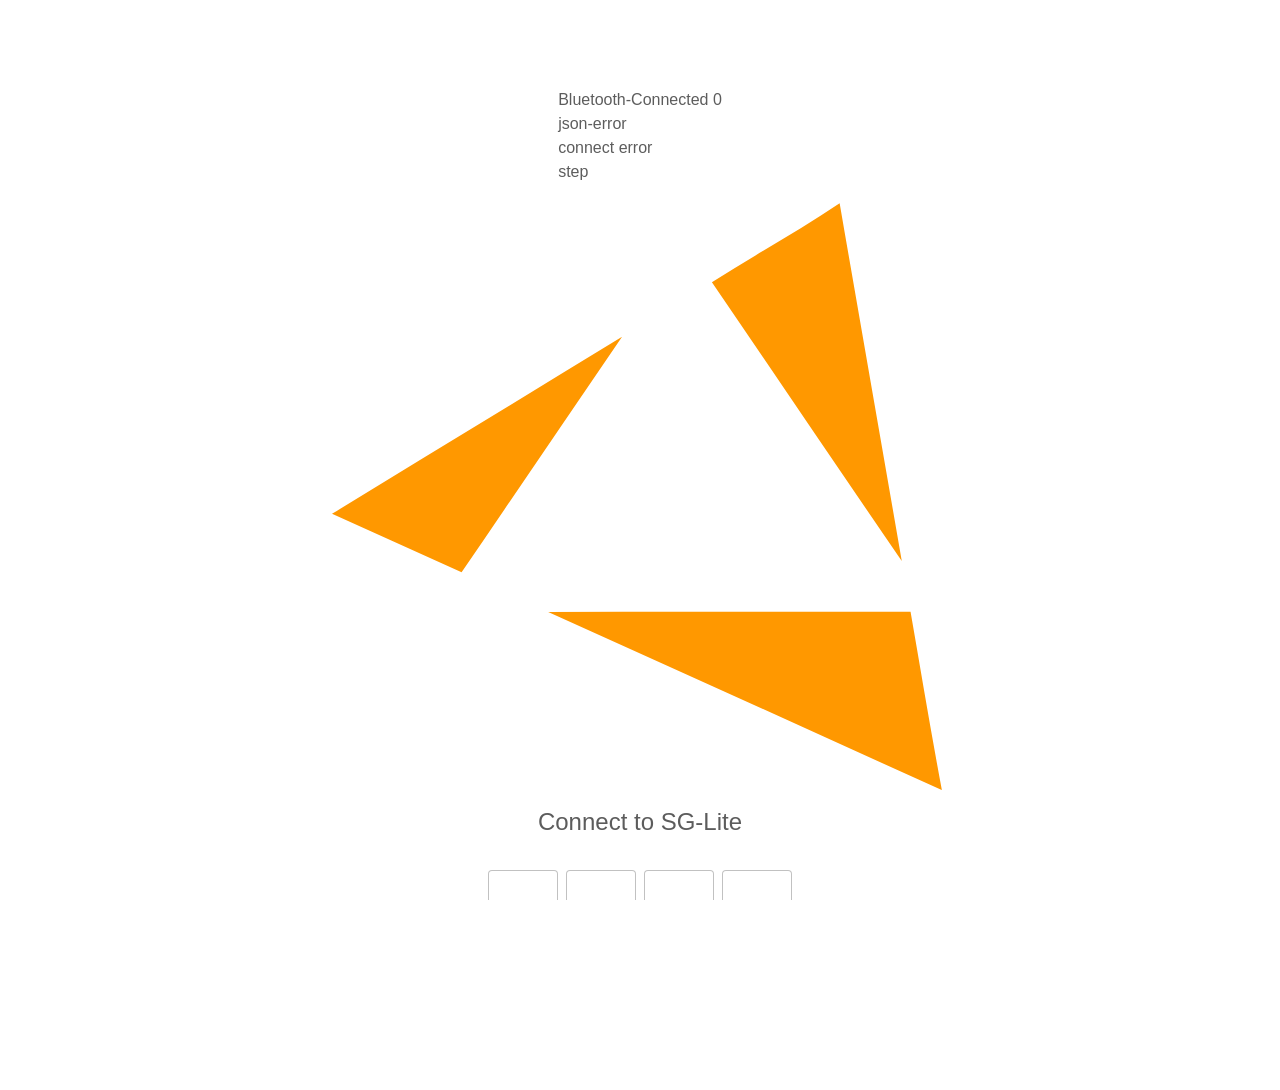
==== commit 93a536e8: "dsg" ====
--- a/index.html
+++ b/index.html
@@ -6,8 +6,8 @@
   <link rel="icon" href="/favicon.ico">
   <meta name="viewport" content="width=device-width, initial-scale=1.0">
   <title>SG-Lite Status</title>
-  <script type="module" crossorigin src="/assets/index-BPGpkCKx.js"></script>
-  <link rel="stylesheet" crossorigin href="/assets/index-DPXVACDk.css">
+  <script type="module" crossorigin src="/assets/index-X0IK8fK0.js"></script>
+  <link rel="stylesheet" crossorigin href="/assets/index-BqWrS-J0.css">
 </head>
 
 <body>
--- a/assets/index-BqWrS-J0.css
+++ b/assets/index-BqWrS-J0.css
@@ -0,0 +1 @@
+.not-connected-dialog{-webkit-backdrop-filter:blur(5px);backdrop-filter:blur(5px)}.problem-span[data-v-e308a96f],.problem-span[data-v-73d9278d]{flex-direction:column;display:flex}.speed-span[data-v-73d9278d]{flex-direction:row;justify-content:center;align-items:center;gap:10px;font-weight:700;display:flex}.speed-span div[data-v-73d9278d]:first-child{aspect-ratio:1;border:3px solid red;border-radius:100px;width:45px;height:45px;padding-top:5px;padding-left:3px;box-shadow:inset 0 0 1px red,0 0 2px red}.speed-span div[data-v-73d9278d]:last-child{flex-direction:column;align-items:center;margin-bottom:-10px;line-height:15px;display:flex}[data-vsbs-container][data-v-ccadc172]{pointer-events:none;z-index:9999;visibility:visible;position:fixed;inset:0;overflow:hidden}[data-vsbs-backdrop][data-v-ccadc172]{background-color:var(--vsbs-backdrop-bg,#00000080);pointer-events:auto;-webkit-user-select:none;user-select:none;will-change:opacity;z-index:1;position:fixed;inset:0}[data-vsbs-shadow=true][data-v-ccadc172]:before{content:"";z-index:-1;border-radius:var(--vsbs-border-radius,16px);width:100%;height:100lvh;box-shadow:0 -5px 60px 0 var(--vsbs-shadow-color,#59595933);position:absolute;top:0}[data-vsbs-sheet][data-v-ccadc172]{background-color:var(--vsbs-background,#fff);border-top-left-radius:var(--vsbs-border-radius,16px);border-top-right-radius:var(--vsbs-border-radius,16px);border-right:1px solid var(--vsbs-outer-border-color,transparent);border-left:1px solid var(--vsbs-outer-border-color,transparent);max-height:inherit;max-width:var(--vsbs-max-width,640px);pointer-events:all;will-change:height;z-index:2;flex-direction:column;width:100%;margin-left:auto;margin-right:auto;display:flex;position:fixed;bottom:0;left:0;right:0}[data-vsbs-sheet-show=true][data-v-ccadc172]{visibility:visible}[data-vsbs-header][data-v-ccadc172]{box-shadow:0 1px 0 var(--vsbs-border-color,#2e3b4220);padding:20px var(--vsbs-padding-x,16px)8px;-webkit-user-select:none;user-select:none;z-index:3;border-top-left-radius:var(--vsbs-border-radius,16px);border-top-right-radius:var(--vsbs-border-radius,16px);border-top:1px solid var(--vsbs-outer-border-color,transparent);flex-shrink:0}[data-vsbs-header][data-v-ccadc172]:before{background-color:var(--vsbs-handle-background,#00000047);content:"";border-radius:2px;width:36px;height:4px;display:block;position:absolute;top:8px;left:50%;transform:translate(-50%)}[data-vsbs-header][data-v-ccadc172]:empty{box-shadow:none;padding:14px var(--vsbs-padding-x,16px)10px}[data-vsbs-footer][data-v-ccadc172]{box-shadow:0 -1px 0 var(--vsbs-border-color,#2e3b4220);padding:16px var(--vsbs-padding-x,16px);-webkit-user-select:none;user-select:none;flex-grow:0;flex-shrink:0}[data-vsbs-footer][data-v-ccadc172]:empty{display:none}[data-vsbs-scroll][data-v-ccadc172]{overscroll-behavior:none;flex-grow:1;overflow-y:auto}[data-vsbs-content-wrapper][data-v-ccadc172]{height:100%}[data-vsbs-content][data-v-ccadc172]{padding:8px var(--vsbs-padding-x,16px);-webkit-user-select:none;user-select:none;display:grid}.backdrop{background-color:var(--vsbs-backdrop-bg,#00000080);pointer-events:auto;-webkit-user-select:none;user-select:none;will-change:opacity;z-index:1;position:fixed;inset:0}.backdrop.hidden{display:none}html,body{overscroll-behavior:none;height:100%;overflow:hidden}.v-container{padding:0!important}div[data-vsbs-container]{z-index:500!important}.v-progress-linear__determinate{transition:width,left,right!important}.v-progress-linear .v-progress-linear__determinate{transition-property:width,left,right!important;transition-duration:.2s,0s!important;transition-timing-function:cubic-bezier(.4,0,.2,1),ease!important}@keyframes v-shake{59%{margin-left:0}60%,80%{margin-left:2px}70%,90%{margin-left:-2px}}.bg-black{color:#fff!important;background-color:#000!important}.bg-white{color:#000!important;background-color:#fff!important}.bg-transparent{color:currentColor!important;background-color:#0000!important}.bg-red{color:#fff!important;background-color:#f44336!important}.bg-red-lighten-5{color:#000!important;background-color:#ffebee!important}.bg-red-lighten-4{color:#000!important;background-color:#ffcdd2!important}.bg-red-lighten-3{color:#000!important;background-color:#ef9a9a!important}.bg-red-lighten-2{color:#fff!important;background-color:#e57373!important}.bg-red-lighten-1{color:#fff!important;background-color:#ef5350!important}.bg-red-darken-1{color:#fff!important;background-color:#e53935!important}.bg-red-darken-2{color:#fff!important;background-color:#d32f2f!important}.bg-red-darken-3{color:#fff!important;background-color:#c62828!important}.bg-red-darken-4{color:#fff!important;background-color:#b71c1c!important}.bg-red-accent-1{color:#000!important;background-color:#ff8a80!important}.bg-red-accent-2{color:#fff!important;background-color:#ff5252!important}.bg-red-accent-3{color:#fff!important;background-color:#ff1744!important}.bg-red-accent-4{color:#fff!important;background-color:#d50000!important}.bg-pink{color:#fff!important;background-color:#e91e63!important}.bg-pink-lighten-5{color:#000!important;background-color:#fce4ec!important}.bg-pink-lighten-4{color:#000!important;background-color:#f8bbd0!important}.bg-pink-lighten-3{color:#000!important;background-color:#f48fb1!important}.bg-pink-lighten-2{color:#fff!important;background-color:#f06292!important}.bg-pink-lighten-1{color:#fff!important;background-color:#ec407a!important}.bg-pink-darken-1{color:#fff!important;background-color:#d81b60!important}.bg-pink-darken-2{color:#fff!important;background-color:#c2185b!important}.bg-pink-darken-3{color:#fff!important;background-color:#ad1457!important}.bg-pink-darken-4{color:#fff!important;background-color:#880e4f!important}.bg-pink-accent-1{color:#fff!important;background-color:#ff80ab!important}.bg-pink-accent-2{color:#fff!important;background-color:#ff4081!important}.bg-pink-accent-3{color:#fff!important;background-color:#f50057!important}.bg-pink-accent-4{color:#fff!important;background-color:#c51162!important}.bg-purple{color:#fff!important;background-color:#9c27b0!important}.bg-purple-lighten-5{color:#000!important;background-color:#f3e5f5!important}.bg-purple-lighten-4{color:#000!important;background-color:#e1bee7!important}.bg-purple-lighten-3{color:#fff!important;background-color:#ce93d8!important}.bg-purple-lighten-2{color:#fff!important;background-color:#ba68c8!important}.bg-purple-lighten-1{color:#fff!important;background-color:#ab47bc!important}.bg-purple-darken-1{color:#fff!important;background-color:#8e24aa!important}.bg-purple-darken-2{color:#fff!important;background-color:#7b1fa2!important}.bg-purple-darken-3{color:#fff!important;background-color:#6a1b9a!important}.bg-purple-darken-4{color:#fff!important;background-color:#4a148c!important}.bg-purple-accent-1{color:#fff!important;background-color:#ea80fc!important}.bg-purple-accent-2{color:#fff!important;background-color:#e040fb!important}.bg-purple-accent-3{color:#fff!important;background-color:#d500f9!important}.bg-purple-accent-4{color:#fff!important;background-color:#a0f!important}.bg-deep-purple{color:#fff!important;background-color:#673ab7!important}.bg-deep-purple-lighten-5{color:#000!important;background-color:#ede7f6!important}.bg-deep-purple-lighten-4{color:#000!important;background-color:#d1c4e9!important}.bg-deep-purple-lighten-3{color:#fff!important;background-color:#b39ddb!important}.bg-deep-purple-lighten-2{color:#fff!important;background-color:#9575cd!important}.bg-deep-purple-lighten-1{color:#fff!important;background-color:#7e57c2!important}.bg-deep-purple-darken-1{color:#fff!important;background-color:#5e35b1!important}.bg-deep-purple-darken-2{color:#fff!important;background-color:#512da8!important}.bg-deep-purple-darken-3{color:#fff!important;background-color:#4527a0!important}.bg-deep-purple-darken-4{color:#fff!important;background-color:#311b92!important}.bg-deep-purple-accent-1{color:#fff!important;background-color:#b388ff!important}.bg-deep-purple-accent-2{color:#fff!important;background-color:#7c4dff!important}.bg-deep-purple-accent-3{color:#fff!important;background-color:#651fff!important}.bg-deep-purple-accent-4{color:#fff!important;background-color:#6200ea!important}.bg-indigo{color:#fff!important;background-color:#3f51b5!important}.bg-indigo-lighten-5{color:#000!important;background-color:#e8eaf6!important}.bg-indigo-lighten-4{color:#000!important;background-color:#c5cae9!important}.bg-indigo-lighten-3{color:#fff!important;background-color:#9fa8da!important}.bg-indigo-lighten-2{color:#fff!important;background-color:#7986cb!important}.bg-indigo-lighten-1{color:#fff!important;background-color:#5c6bc0!important}.bg-indigo-darken-1{color:#fff!important;background-color:#3949ab!important}.bg-indigo-darken-2{color:#fff!important;background-color:#303f9f!important}.bg-indigo-darken-3{color:#fff!important;background-color:#283593!important}.bg-indigo-darken-4{color:#fff!important;background-color:#1a237e!important}.bg-indigo-accent-1{color:#fff!important;background-color:#8c9eff!important}.bg-indigo-accent-2{color:#fff!important;background-color:#536dfe!important}.bg-indigo-accent-3{color:#fff!important;background-color:#3d5afe!important}.bg-indigo-accent-4{color:#fff!important;background-color:#304ffe!important}.bg-blue{color:#fff!important;background-color:#2196f3!important}.bg-blue-lighten-5{color:#000!important;background-color:#e3f2fd!important}.bg-blue-lighten-4{color:#000!important;background-color:#bbdefb!important}.bg-blue-lighten-3{color:#000!important;background-color:#90caf9!important}.bg-blue-lighten-2{color:#000!important;background-color:#64b5f6!important}.bg-blue-lighten-1{color:#fff!important;background-color:#42a5f5!important}.bg-blue-darken-1{color:#fff!important;background-color:#1e88e5!important}.bg-blue-darken-2{color:#fff!important;background-color:#1976d2!important}.bg-blue-darken-3{color:#fff!important;background-color:#1565c0!important}.bg-blue-darken-4{color:#fff!important;background-color:#0d47a1!important}.bg-blue-accent-1{color:#000!important;background-color:#82b1ff!important}.bg-blue-accent-2{color:#fff!important;background-color:#448aff!important}.bg-blue-accent-3{color:#fff!important;background-color:#2979ff!important}.bg-blue-accent-4{color:#fff!important;background-color:#2962ff!important}.bg-light-blue{color:#fff!important;background-color:#03a9f4!important}.bg-light-blue-lighten-5{color:#000!important;background-color:#e1f5fe!important}.bg-light-blue-lighten-4{color:#000!important;background-color:#b3e5fc!important}.bg-light-blue-lighten-3{color:#000!important;background-color:#81d4fa!important}.bg-light-blue-lighten-2{color:#000!important;background-color:#4fc3f7!important}.bg-light-blue-lighten-1{color:#000!important;background-color:#29b6f6!important}.bg-light-blue-darken-1{color:#fff!important;background-color:#039be5!important}.bg-light-blue-darken-2{color:#fff!important;background-color:#0288d1!important}.bg-light-blue-darken-3{color:#fff!important;background-color:#0277bd!important}.bg-light-blue-darken-4{color:#fff!important;background-color:#01579b!important}.bg-light-blue-accent-1{color:#000!important;background-color:#80d8ff!important}.bg-light-blue-accent-2{color:#000!important;background-color:#40c4ff!important}.bg-light-blue-accent-3{color:#fff!important;background-color:#00b0ff!important}.bg-light-blue-accent-4{color:#fff!important;background-color:#0091ea!important}.bg-cyan{color:#000!important;background-color:#00bcd4!important}.bg-cyan-lighten-5{color:#000!important;background-color:#e0f7fa!important}.bg-cyan-lighten-4{color:#000!important;background-color:#b2ebf2!important}.bg-cyan-lighten-3{color:#000!important;background-color:#80deea!important}.bg-cyan-lighten-2{color:#000!important;background-color:#4dd0e1!important}.bg-cyan-lighten-1{color:#000!important;background-color:#26c6da!important}.bg-cyan-darken-1{color:#fff!important;background-color:#00acc1!important}.bg-cyan-darken-2{color:#fff!important;background-color:#0097a7!important}.bg-cyan-darken-3{color:#fff!important;background-color:#00838f!important}.bg-cyan-darken-4{color:#fff!important;background-color:#006064!important}.bg-cyan-accent-1{color:#000!important;background-color:#84ffff!important}.bg-cyan-accent-2{color:#000!important;background-color:#18ffff!important}.bg-cyan-accent-3{color:#000!important;background-color:#00e5ff!important}.bg-cyan-accent-4{color:#fff!important;background-color:#00b8d4!important}.bg-teal{color:#fff!important;background-color:#009688!important}.bg-teal-lighten-5{color:#000!important;background-color:#e0f2f1!important}.bg-teal-lighten-4{color:#000!important;background-color:#b2dfdb!important}.bg-teal-lighten-3{color:#000!important;background-color:#80cbc4!important}.bg-teal-lighten-2{color:#fff!important;background-color:#4db6ac!important}.bg-teal-lighten-1{color:#fff!important;background-color:#26a69a!important}.bg-teal-darken-1{color:#fff!important;background-color:#00897b!important}.bg-teal-darken-2{color:#fff!important;background-color:#00796b!important}.bg-teal-darken-3{color:#fff!important;background-color:#00695c!important}.bg-teal-darken-4{color:#fff!important;background-color:#004d40!important}.bg-teal-accent-1{color:#000!important;background-color:#a7ffeb!important}.bg-teal-accent-2{color:#000!important;background-color:#64ffda!important}.bg-teal-accent-3{color:#000!important;background-color:#1de9b6!important}.bg-teal-accent-4{color:#fff!important;background-color:#00bfa5!important}.bg-green{color:#fff!important;background-color:#4caf50!important}.bg-green-lighten-5{color:#000!important;background-color:#e8f5e9!important}.bg-green-lighten-4{color:#000!important;background-color:#c8e6c9!important}.bg-green-lighten-3{color:#000!important;background-color:#a5d6a7!important}.bg-green-lighten-2{color:#000!important;background-color:#81c784!important}.bg-green-lighten-1{color:#fff!important;background-color:#66bb6a!important}.bg-green-darken-1{color:#fff!important;background-color:#43a047!important}.bg-green-darken-2{color:#fff!important;background-color:#388e3c!important}.bg-green-darken-3{color:#fff!important;background-color:#2e7d32!important}.bg-green-darken-4{color:#fff!important;background-color:#1b5e20!important}.bg-green-accent-1{color:#000!important;background-color:#b9f6ca!important}.bg-green-accent-2{color:#000!important;background-color:#69f0ae!important}.bg-green-accent-3{color:#000!important;background-color:#00e676!important}.bg-green-accent-4{color:#000!important;background-color:#00c853!important}.bg-light-green{color:#000!important;background-color:#8bc34a!important}.bg-light-green-lighten-5{color:#000!important;background-color:#f1f8e9!important}.bg-light-green-lighten-4{color:#000!important;background-color:#dcedc8!important}.bg-light-green-lighten-3{color:#000!important;background-color:#c5e1a5!important}.bg-light-green-lighten-2{color:#000!important;background-color:#aed581!important}.bg-light-green-lighten-1{color:#000!important;background-color:#9ccc65!important}.bg-light-green-darken-1{color:#fff!important;background-color:#7cb342!important}.bg-light-green-darken-2{color:#fff!important;background-color:#689f38!important}.bg-light-green-darken-3{color:#fff!important;background-color:#558b2f!important}.bg-light-green-darken-4{color:#fff!important;background-color:#33691e!important}.bg-light-green-accent-1{color:#000!important;background-color:#ccff90!important}.bg-light-green-accent-2{color:#000!important;background-color:#b2ff59!important}.bg-light-green-accent-3{color:#000!important;background-color:#76ff03!important}.bg-light-green-accent-4{color:#000!important;background-color:#64dd17!important}.bg-lime{color:#000!important;background-color:#cddc39!important}.bg-lime-lighten-5{color:#000!important;background-color:#f9fbe7!important}.bg-lime-lighten-4{color:#000!important;background-color:#f0f4c3!important}.bg-lime-lighten-3{color:#000!important;background-color:#e6ee9c!important}.bg-lime-lighten-2{color:#000!important;background-color:#dce775!important}.bg-lime-lighten-1{color:#000!important;background-color:#d4e157!important}.bg-lime-darken-1{color:#000!important;background-color:#c0ca33!important}.bg-lime-darken-2{color:#000!important;background-color:#afb42b!important}.bg-lime-darken-3{color:#fff!important;background-color:#9e9d24!important}.bg-lime-darken-4{color:#fff!important;background-color:#827717!important}.bg-lime-accent-1{color:#000!important;background-color:#f4ff81!important}.bg-lime-accent-2{color:#000!important;background-color:#eeff41!important}.bg-lime-accent-3{color:#000!important;background-color:#c6ff00!important}.bg-lime-accent-4{color:#000!important;background-color:#aeea00!important}.bg-yellow{color:#000!important;background-color:#ffeb3b!important}.bg-yellow-lighten-5{color:#000!important;background-color:#fffde7!important}.bg-yellow-lighten-4{color:#000!important;background-color:#fff9c4!important}.bg-yellow-lighten-3{color:#000!important;background-color:#fff59d!important}.bg-yellow-lighten-2{color:#000!important;background-color:#fff176!important}.bg-yellow-lighten-1{color:#000!important;background-color:#ffee58!important}.bg-yellow-darken-1{color:#000!important;background-color:#fdd835!important}.bg-yellow-darken-2{color:#000!important;background-color:#fbc02d!important}.bg-yellow-darken-3{color:#000!important;background-color:#f9a825!important}.bg-yellow-darken-4{color:#fff!important;background-color:#f57f17!important}.bg-yellow-accent-1{color:#000!important;background-color:#ffff8d!important}.bg-yellow-accent-2{color:#000!important;background-color:#ff0!important}.bg-yellow-accent-3{color:#000!important;background-color:#ffea00!important}.bg-yellow-accent-4{color:#000!important;background-color:#ffd600!important}.bg-amber{color:#000!important;background-color:#ffc107!important}.bg-amber-lighten-5{color:#000!important;background-color:#fff8e1!important}.bg-amber-lighten-4{color:#000!important;background-color:#ffecb3!important}.bg-amber-lighten-3{color:#000!important;background-color:#ffe082!important}.bg-amber-lighten-2{color:#000!important;background-color:#ffd54f!important}.bg-amber-lighten-1{color:#000!important;background-color:#ffca28!important}.bg-amber-darken-1{color:#000!important;background-color:#ffb300!important}.bg-amber-darken-2{color:#000!important;background-color:#ffa000!important}.bg-amber-darken-3{color:#000!important;background-color:#ff8f00!important}.bg-amber-darken-4{color:#fff!important;background-color:#ff6f00!important}.bg-amber-accent-1{color:#000!important;background-color:#ffe57f!important}.bg-amber-accent-2{color:#000!important;background-color:#ffd740!important}.bg-amber-accent-3{color:#000!important;background-color:#ffc400!important}.bg-amber-accent-4{color:#000!important;background-color:#ffab00!important}.bg-orange{color:#000!important;background-color:#ff9800!important}.bg-orange-lighten-5{color:#000!important;background-color:#fff3e0!important}.bg-orange-lighten-4{color:#000!important;background-color:#ffe0b2!important}.bg-orange-lighten-3{color:#000!important;background-color:#ffcc80!important}.bg-orange-lighten-2{color:#000!important;background-color:#ffb74d!important}.bg-orange-lighten-1{color:#000!important;background-color:#ffa726!important}.bg-orange-darken-1{color:#fff!important;background-color:#fb8c00!important}.bg-orange-darken-2{color:#fff!important;background-color:#f57c00!important}.bg-orange-darken-3{color:#fff!important;background-color:#ef6c00!important}.bg-orange-darken-4{color:#fff!important;background-color:#e65100!important}.bg-orange-accent-1{color:#000!important;background-color:#ffd180!important}.bg-orange-accent-2{color:#000!important;background-color:#ffab40!important}.bg-orange-accent-3{color:#000!important;background-color:#ff9100!important}.bg-orange-accent-4{color:#fff!important;background-color:#ff6d00!important}.bg-deep-orange{color:#fff!important;background-color:#ff5722!important}.bg-deep-orange-lighten-5{color:#000!important;background-color:#fbe9e7!important}.bg-deep-orange-lighten-4{color:#000!important;background-color:#ffccbc!important}.bg-deep-orange-lighten-3{color:#000!important;background-color:#ffab91!important}.bg-deep-orange-lighten-2{color:#000!important;background-color:#ff8a65!important}.bg-deep-orange-lighten-1{color:#fff!important;background-color:#ff7043!important}.bg-deep-orange-darken-1{color:#fff!important;background-color:#f4511e!important}.bg-deep-orange-darken-2{color:#fff!important;background-color:#e64a19!important}.bg-deep-orange-darken-3{color:#fff!important;background-color:#d84315!important}.bg-deep-orange-darken-4{color:#fff!important;background-color:#bf360c!important}.bg-deep-orange-accent-1{color:#000!important;background-color:#ff9e80!important}.bg-deep-orange-accent-2{color:#fff!important;background-color:#ff6e40!important}.bg-deep-orange-accent-3{color:#fff!important;background-color:#ff3d00!important}.bg-deep-orange-accent-4{color:#fff!important;background-color:#dd2c00!important}.bg-brown{color:#fff!important;background-color:#795548!important}.bg-brown-lighten-5{color:#000!important;background-color:#efebe9!important}.bg-brown-lighten-4{color:#000!important;background-color:#d7ccc8!important}.bg-brown-lighten-3{color:#000!important;background-color:#bcaaa4!important}.bg-brown-lighten-2{color:#fff!important;background-color:#a1887f!important}.bg-brown-lighten-1{color:#fff!important;background-color:#8d6e63!important}.bg-brown-darken-1{color:#fff!important;background-color:#6d4c41!important}.bg-brown-darken-2{color:#fff!important;background-color:#5d4037!important}.bg-brown-darken-3{color:#fff!important;background-color:#4e342e!important}.bg-brown-darken-4{color:#fff!important;background-color:#3e2723!important}.bg-blue-grey{color:#fff!important;background-color:#607d8b!important}.bg-blue-grey-lighten-5{color:#000!important;background-color:#eceff1!important}.bg-blue-grey-lighten-4{color:#000!important;background-color:#cfd8dc!important}.bg-blue-grey-lighten-3{color:#000!important;background-color:#b0bec5!important}.bg-blue-grey-lighten-2{color:#fff!important;background-color:#90a4ae!important}.bg-blue-grey-lighten-1{color:#fff!important;background-color:#78909c!important}.bg-blue-grey-darken-1{color:#fff!important;background-color:#546e7a!important}.bg-blue-grey-darken-2{color:#fff!important;background-color:#455a64!important}.bg-blue-grey-darken-3{color:#fff!important;background-color:#37474f!important}.bg-blue-grey-darken-4{color:#fff!important;background-color:#263238!important}.bg-grey{color:#fff!important;background-color:#9e9e9e!important}.bg-grey-lighten-5{color:#000!important;background-color:#fafafa!important}.bg-grey-lighten-4{color:#000!important;background-color:#f5f5f5!important}.bg-grey-lighten-3{color:#000!important;background-color:#eee!important}.bg-grey-lighten-2{color:#000!important;background-color:#e0e0e0!important}.bg-grey-lighten-1{color:#000!important;background-color:#bdbdbd!important}.bg-grey-darken-1{color:#fff!important;background-color:#757575!important}.bg-grey-darken-2{color:#fff!important;background-color:#616161!important}.bg-grey-darken-3{color:#fff!important;background-color:#424242!important}.bg-grey-darken-4{color:#fff!important;background-color:#212121!important}.bg-shades-black{color:#fff!important;background-color:#000!important}.bg-shades-white{color:#000!important;background-color:#fff!important}.bg-shades-transparent{color:currentColor!important;background-color:#0000!important}.text-black{color:#000!important}.text-white{color:#fff!important}.text-transparent{color:#0000!important}.text-red{color:#f44336!important}.text-red-lighten-5{color:#ffebee!important}.text-red-lighten-4{color:#ffcdd2!important}.text-red-lighten-3{color:#ef9a9a!important}.text-red-lighten-2{color:#e57373!important}.text-red-lighten-1{color:#ef5350!important}.text-red-darken-1{color:#e53935!important}.text-red-darken-2{color:#d32f2f!important}.text-red-darken-3{color:#c62828!important}.text-red-darken-4{color:#b71c1c!important}.text-red-accent-1{color:#ff8a80!important}.text-red-accent-2{color:#ff5252!important}.text-red-accent-3{color:#ff1744!important}.text-red-accent-4{color:#d50000!important}.text-pink{color:#e91e63!important}.text-pink-lighten-5{color:#fce4ec!important}.text-pink-lighten-4{color:#f8bbd0!important}.text-pink-lighten-3{color:#f48fb1!important}.text-pink-lighten-2{color:#f06292!important}.text-pink-lighten-1{color:#ec407a!important}.text-pink-darken-1{color:#d81b60!important}.text-pink-darken-2{color:#c2185b!important}.text-pink-darken-3{color:#ad1457!important}.text-pink-darken-4{color:#880e4f!important}.text-pink-accent-1{color:#ff80ab!important}.text-pink-accent-2{color:#ff4081!important}.text-pink-accent-3{color:#f50057!important}.text-pink-accent-4{color:#c51162!important}.text-purple{color:#9c27b0!important}.text-purple-lighten-5{color:#f3e5f5!important}.text-purple-lighten-4{color:#e1bee7!important}.text-purple-lighten-3{color:#ce93d8!important}.text-purple-lighten-2{color:#ba68c8!important}.text-purple-lighten-1{color:#ab47bc!important}.text-purple-darken-1{color:#8e24aa!important}.text-purple-darken-2{color:#7b1fa2!important}.text-purple-darken-3{color:#6a1b9a!important}.text-purple-darken-4{color:#4a148c!important}.text-purple-accent-1{color:#ea80fc!important}.text-purple-accent-2{color:#e040fb!important}.text-purple-accent-3{color:#d500f9!important}.text-purple-accent-4{color:#a0f!important}.text-deep-purple{color:#673ab7!important}.text-deep-purple-lighten-5{color:#ede7f6!important}.text-deep-purple-lighten-4{color:#d1c4e9!important}.text-deep-purple-lighten-3{color:#b39ddb!important}.text-deep-purple-lighten-2{color:#9575cd!important}.text-deep-purple-lighten-1{color:#7e57c2!important}.text-deep-purple-darken-1{color:#5e35b1!important}.text-deep-purple-darken-2{color:#512da8!important}.text-deep-purple-darken-3{color:#4527a0!important}.text-deep-purple-darken-4{color:#311b92!important}.text-deep-purple-accent-1{color:#b388ff!important}.text-deep-purple-accent-2{color:#7c4dff!important}.text-deep-purple-accent-3{color:#651fff!important}.text-deep-purple-accent-4{color:#6200ea!important}.text-indigo{color:#3f51b5!important}.text-indigo-lighten-5{color:#e8eaf6!important}.text-indigo-lighten-4{color:#c5cae9!important}.text-indigo-lighten-3{color:#9fa8da!important}.text-indigo-lighten-2{color:#7986cb!important}.text-indigo-lighten-1{color:#5c6bc0!important}.text-indigo-darken-1{color:#3949ab!important}.text-indigo-darken-2{color:#303f9f!important}.text-indigo-darken-3{color:#283593!important}.text-indigo-darken-4{color:#1a237e!important}.text-indigo-accent-1{color:#8c9eff!important}.text-indigo-accent-2{color:#536dfe!important}.text-indigo-accent-3{color:#3d5afe!important}.text-indigo-accent-4{color:#304ffe!important}.text-blue{color:#2196f3!important}.text-blue-lighten-5{color:#e3f2fd!important}.text-blue-lighten-4{color:#bbdefb!important}.text-blue-lighten-3{color:#90caf9!important}.text-blue-lighten-2{color:#64b5f6!important}.text-blue-lighten-1{color:#42a5f5!important}.text-blue-darken-1{color:#1e88e5!important}.text-blue-darken-2{color:#1976d2!important}.text-blue-darken-3{color:#1565c0!important}.text-blue-darken-4{color:#0d47a1!important}.text-blue-accent-1{color:#82b1ff!important}.text-blue-accent-2{color:#448aff!important}.text-blue-accent-3{color:#2979ff!important}.text-blue-accent-4{color:#2962ff!important}.text-light-blue{color:#03a9f4!important}.text-light-blue-lighten-5{color:#e1f5fe!important}.text-light-blue-lighten-4{color:#b3e5fc!important}.text-light-blue-lighten-3{color:#81d4fa!important}.text-light-blue-lighten-2{color:#4fc3f7!important}.text-light-blue-lighten-1{color:#29b6f6!important}.text-light-blue-darken-1{color:#039be5!important}.text-light-blue-darken-2{color:#0288d1!important}.text-light-blue-darken-3{color:#0277bd!important}.text-light-blue-darken-4{color:#01579b!important}.text-light-blue-accent-1{color:#80d8ff!important}.text-light-blue-accent-2{color:#40c4ff!important}.text-light-blue-accent-3{color:#00b0ff!important}.text-light-blue-accent-4{color:#0091ea!important}.text-cyan{color:#00bcd4!important}.text-cyan-lighten-5{color:#e0f7fa!important}.text-cyan-lighten-4{color:#b2ebf2!important}.text-cyan-lighten-3{color:#80deea!important}.text-cyan-lighten-2{color:#4dd0e1!important}.text-cyan-lighten-1{color:#26c6da!important}.text-cyan-darken-1{color:#00acc1!important}.text-cyan-darken-2{color:#0097a7!important}.text-cyan-darken-3{color:#00838f!important}.text-cyan-darken-4{color:#006064!important}.text-cyan-accent-1{color:#84ffff!important}.text-cyan-accent-2{color:#18ffff!important}.text-cyan-accent-3{color:#00e5ff!important}.text-cyan-accent-4{color:#00b8d4!important}.text-teal{color:#009688!important}.text-teal-lighten-5{color:#e0f2f1!important}.text-teal-lighten-4{color:#b2dfdb!important}.text-teal-lighten-3{color:#80cbc4!important}.text-teal-lighten-2{color:#4db6ac!important}.text-teal-lighten-1{color:#26a69a!important}.text-teal-darken-1{color:#00897b!important}.text-teal-darken-2{color:#00796b!important}.text-teal-darken-3{color:#00695c!important}.text-teal-darken-4{color:#004d40!important}.text-teal-accent-1{color:#a7ffeb!important}.text-teal-accent-2{color:#64ffda!important}.text-teal-accent-3{color:#1de9b6!important}.text-teal-accent-4{color:#00bfa5!important}.text-green{color:#4caf50!important}.text-green-lighten-5{color:#e8f5e9!important}.text-green-lighten-4{color:#c8e6c9!important}.text-green-lighten-3{color:#a5d6a7!important}.text-green-lighten-2{color:#81c784!important}.text-green-lighten-1{color:#66bb6a!important}.text-green-darken-1{color:#43a047!important}.text-green-darken-2{color:#388e3c!important}.text-green-darken-3{color:#2e7d32!important}.text-green-darken-4{color:#1b5e20!important}.text-green-accent-1{color:#b9f6ca!important}.text-green-accent-2{color:#69f0ae!important}.text-green-accent-3{color:#00e676!important}.text-green-accent-4{color:#00c853!important}.text-light-green{color:#8bc34a!important}.text-light-green-lighten-5{color:#f1f8e9!important}.text-light-green-lighten-4{color:#dcedc8!important}.text-light-green-lighten-3{color:#c5e1a5!important}.text-light-green-lighten-2{color:#aed581!important}.text-light-green-lighten-1{color:#9ccc65!important}.text-light-green-darken-1{color:#7cb342!important}.text-light-green-darken-2{color:#689f38!important}.text-light-green-darken-3{color:#558b2f!important}.text-light-green-darken-4{color:#33691e!important}.text-light-green-accent-1{color:#ccff90!important}.text-light-green-accent-2{color:#b2ff59!important}.text-light-green-accent-3{color:#76ff03!important}.text-light-green-accent-4{color:#64dd17!important}.text-lime{color:#cddc39!important}.text-lime-lighten-5{color:#f9fbe7!important}.text-lime-lighten-4{color:#f0f4c3!important}.text-lime-lighten-3{color:#e6ee9c!important}.text-lime-lighten-2{color:#dce775!important}.text-lime-lighten-1{color:#d4e157!important}.text-lime-darken-1{color:#c0ca33!important}.text-lime-darken-2{color:#afb42b!important}.text-lime-darken-3{color:#9e9d24!important}.text-lime-darken-4{color:#827717!important}.text-lime-accent-1{color:#f4ff81!important}.text-lime-accent-2{color:#eeff41!important}.text-lime-accent-3{color:#c6ff00!important}.text-lime-accent-4{color:#aeea00!important}.text-yellow{color:#ffeb3b!important}.text-yellow-lighten-5{color:#fffde7!important}.text-yellow-lighten-4{color:#fff9c4!important}.text-yellow-lighten-3{color:#fff59d!important}.text-yellow-lighten-2{color:#fff176!important}.text-yellow-lighten-1{color:#ffee58!important}.text-yellow-darken-1{color:#fdd835!important}.text-yellow-darken-2{color:#fbc02d!important}.text-yellow-darken-3{color:#f9a825!important}.text-yellow-darken-4{color:#f57f17!important}.text-yellow-accent-1{color:#ffff8d!important}.text-yellow-accent-2{color:#ff0!important}.text-yellow-accent-3{color:#ffea00!important}.text-yellow-accent-4{color:#ffd600!important}.text-amber{color:#ffc107!important}.text-amber-lighten-5{color:#fff8e1!important}.text-amber-lighten-4{color:#ffecb3!important}.text-amber-lighten-3{color:#ffe082!important}.text-amber-lighten-2{color:#ffd54f!important}.text-amber-lighten-1{color:#ffca28!important}.text-amber-darken-1{color:#ffb300!important}.text-amber-darken-2{color:#ffa000!important}.text-amber-darken-3{color:#ff8f00!important}.text-amber-darken-4{color:#ff6f00!important}.text-amber-accent-1{color:#ffe57f!important}.text-amber-accent-2{color:#ffd740!important}.text-amber-accent-3{color:#ffc400!important}.text-amber-accent-4{color:#ffab00!important}.text-orange{color:#ff9800!important}.text-orange-lighten-5{color:#fff3e0!important}.text-orange-lighten-4{color:#ffe0b2!important}.text-orange-lighten-3{color:#ffcc80!important}.text-orange-lighten-2{color:#ffb74d!important}.text-orange-lighten-1{color:#ffa726!important}.text-orange-darken-1{color:#fb8c00!important}.text-orange-darken-2{color:#f57c00!important}.text-orange-darken-3{color:#ef6c00!important}.text-orange-darken-4{color:#e65100!important}.text-orange-accent-1{color:#ffd180!important}.text-orange-accent-2{color:#ffab40!important}.text-orange-accent-3{color:#ff9100!important}.text-orange-accent-4{color:#ff6d00!important}.text-deep-orange{color:#ff5722!important}.text-deep-orange-lighten-5{color:#fbe9e7!important}.text-deep-orange-lighten-4{color:#ffccbc!important}.text-deep-orange-lighten-3{color:#ffab91!important}.text-deep-orange-lighten-2{color:#ff8a65!important}.text-deep-orange-lighten-1{color:#ff7043!important}.text-deep-orange-darken-1{color:#f4511e!important}.text-deep-orange-darken-2{color:#e64a19!important}.text-deep-orange-darken-3{color:#d84315!important}.text-deep-orange-darken-4{color:#bf360c!important}.text-deep-orange-accent-1{color:#ff9e80!important}.text-deep-orange-accent-2{color:#ff6e40!important}.text-deep-orange-accent-3{color:#ff3d00!important}.text-deep-orange-accent-4{color:#dd2c00!important}.text-brown{color:#795548!important}.text-brown-lighten-5{color:#efebe9!important}.text-brown-lighten-4{color:#d7ccc8!important}.text-brown-lighten-3{color:#bcaaa4!important}.text-brown-lighten-2{color:#a1887f!important}.text-brown-lighten-1{color:#8d6e63!important}.text-brown-darken-1{color:#6d4c41!important}.text-brown-darken-2{color:#5d4037!important}.text-brown-darken-3{color:#4e342e!important}.text-brown-darken-4{color:#3e2723!important}.text-blue-grey{color:#607d8b!important}.text-blue-grey-lighten-5{color:#eceff1!important}.text-blue-grey-lighten-4{color:#cfd8dc!important}.text-blue-grey-lighten-3{color:#b0bec5!important}.text-blue-grey-lighten-2{color:#90a4ae!important}.text-blue-grey-lighten-1{color:#78909c!important}.text-blue-grey-darken-1{color:#546e7a!important}.text-blue-grey-darken-2{color:#455a64!important}.text-blue-grey-darken-3{color:#37474f!important}.text-blue-grey-darken-4{color:#263238!important}.text-grey{color:#9e9e9e!important}.text-grey-lighten-5{color:#fafafa!important}.text-grey-lighten-4{color:#f5f5f5!important}.text-grey-lighten-3{color:#eee!important}.text-grey-lighten-2{color:#e0e0e0!important}.text-grey-lighten-1{color:#bdbdbd!important}.text-grey-darken-1{color:#757575!important}.text-grey-darken-2{color:#616161!important}.text-grey-darken-3{color:#424242!important}.text-grey-darken-4{color:#212121!important}.text-shades-black{color:#000!important}.text-shades-white{color:#fff!important}.text-shades-transparent{color:#0000!important}html{box-sizing:border-box;-webkit-text-size-adjust:100%;word-break:normal;tab-size:4;overflow-y:scroll}*,:before,:after{box-sizing:inherit;background-repeat:no-repeat}:before,:after{-webkit-text-decoration:inherit;text-decoration:inherit;vertical-align:inherit}*{margin:0;padding:0}hr{height:0;overflow:visible}details,main{display:block}summary{display:list-item}small{font-size:80%}[hidden]{display:none}abbr[title]{border-bottom:none;-webkit-text-decoration:underline dotted;text-decoration:underline dotted}a{background-color:#0000}a:active,a:hover{outline-width:0}code,kbd,pre,samp{font-family:monospace}pre{font-size:1em}b,strong{font-weight:bolder}sub,sup{vertical-align:baseline;font-size:75%;line-height:0;position:relative}sub{bottom:-.25em}sup{top:-.5em}input{border-radius:0}[disabled]{cursor:default}[type=number]::-webkit-inner-spin-button{height:auto}[type=number]::-webkit-outer-spin-button{height:auto}[type=search]{-webkit-appearance:textfield;outline-offset:-2px}[type=search]::-webkit-search-cancel-button{-webkit-appearance:none}[type=search]::-webkit-search-decoration{-webkit-appearance:none}textarea{resize:vertical;overflow:auto}button,input,optgroup,select,textarea{font:inherit}optgroup{font-weight:700}button{overflow:visible}button,select{text-transform:none}button,[type=button],[type=reset],[type=submit],[role=button]{cursor:pointer;color:inherit}button::-moz-focus-inner{border-style:none;padding:0}[type=button]::-moz-focus-inner{border-style:none;padding:0}[type=reset]::-moz-focus-inner{border-style:none;padding:0}[type=submit]::-moz-focus-inner{border-style:none;padding:0}button:-moz-focusring{outline:1px dotted buttontext}[type=button]::-moz-focus-inner{outline:1px dotted buttontext}[type=reset]::-moz-focus-inner{outline:1px dotted buttontext}[type=submit]::-moz-focus-inner{outline:1px dotted buttontext}button,html [type=button],[type=reset],[type=submit]{-webkit-appearance:button}button,input,select,textarea{background-color:#0000;border-style:none}select{-webkit-appearance:none;-moz-appearance:none}select::-ms-expand{display:none}select::-ms-value{color:currentColor}legend{color:inherit;white-space:normal;border:0;max-width:100%;display:table}::-webkit-file-upload-button{-webkit-appearance:button;color:inherit;font:inherit}::-ms-clear{display:none}::-ms-reveal{display:none}img{border-style:none}progress{vertical-align:baseline}@media screen{[hidden~=screen]{display:inherit}[hidden~=screen]:not(:active):not(:focus):not(:target){clip:rect(0 0 0 0)!important;position:absolute!important}}[aria-busy=true]{cursor:progress}[aria-controls]{cursor:pointer}[aria-disabled=true]{cursor:default}@media (prefers-reduced-motion:no-preference){.dialog-transition-enter-active,.dialog-bottom-transition-enter-active,.dialog-top-transition-enter-active{transition-duration:.225s!important;transition-timing-function:cubic-bezier(0,0,.2,1)!important}.dialog-transition-leave-active,.dialog-bottom-transition-leave-active,.dialog-top-transition-leave-active{transition-duration:.125s!important;transition-timing-function:cubic-bezier(.4,0,1,1)!important}.dialog-transition-enter-active,.dialog-transition-leave-active,.dialog-bottom-transition-enter-active,.dialog-bottom-transition-leave-active,.dialog-top-transition-enter-active,.dialog-top-transition-leave-active{pointer-events:none;transition-property:transform,opacity!important}.dialog-transition-enter-from,.dialog-transition-leave-to{opacity:0;transform:scale(.9)}.dialog-transition-enter-to,.dialog-transition-leave-from{opacity:1}.dialog-bottom-transition-enter-from,.dialog-bottom-transition-leave-to{transform:translateY(calc(50vh + 50%))}.dialog-top-transition-enter-from,.dialog-top-transition-leave-to{transform:translateY(calc(-50vh - 50%))}.picker-transition-enter-active,.picker-reverse-transition-enter-active,.picker-transition-leave-active,.picker-reverse-transition-leave-active{transition-duration:.3s!important;transition-timing-function:cubic-bezier(.4,0,.2,1)!important}.picker-transition-move,.picker-reverse-transition-move{transition-property:transform!important;transition-duration:.5s!important;transition-timing-function:cubic-bezier(.4,0,.2,1)!important}.picker-transition-enter-from,.picker-transition-leave-to,.picker-reverse-transition-enter-from,.picker-reverse-transition-leave-to{opacity:0}.picker-transition-leave-from,.picker-transition-leave-active,.picker-transition-leave-to,.picker-reverse-transition-leave-from,.picker-reverse-transition-leave-active,.picker-reverse-transition-leave-to{position:absolute!important}.picker-transition-enter-active,.picker-transition-leave-active,.picker-reverse-transition-enter-active,.picker-reverse-transition-leave-active{transition-property:transform,opacity!important}.picker-transition-enter-active,.picker-transition-leave-active{transition-duration:.3s!important;transition-timing-function:cubic-bezier(.4,0,.2,1)!important}.picker-transition-move{transition-property:transform!important;transition-duration:.5s!important;transition-timing-function:cubic-bezier(.4,0,.2,1)!important}.picker-transition-enter-from{transform:translate(100%)}.picker-transition-leave-to{transform:translate(-100%)}.picker-reverse-transition-enter-active,.picker-reverse-transition-leave-active{transition-duration:.3s!important;transition-timing-function:cubic-bezier(.4,0,.2,1)!important}.picker-reverse-transition-move{transition-property:transform!important;transition-duration:.5s!important;transition-timing-function:cubic-bezier(.4,0,.2,1)!important}.picker-reverse-transition-enter-from{transform:translate(-100%)}.picker-reverse-transition-leave-to{transform:translate(100%)}.expand-transition-enter-active,.expand-transition-leave-active{transition-duration:.3s!important;transition-timing-function:cubic-bezier(.4,0,.2,1)!important}.expand-transition-move{transition-property:transform!important;transition-duration:.5s!important;transition-timing-function:cubic-bezier(.4,0,.2,1)!important}.expand-transition-enter-active,.expand-transition-leave-active{transition-property:height!important}.expand-x-transition-enter-active,.expand-x-transition-leave-active{transition-duration:.3s!important;transition-timing-function:cubic-bezier(.4,0,.2,1)!important}.expand-x-transition-move{transition-property:transform!important;transition-duration:.5s!important;transition-timing-function:cubic-bezier(.4,0,.2,1)!important}.expand-x-transition-enter-active,.expand-x-transition-leave-active{transition-property:width!important}.scale-transition-enter-active,.scale-transition-leave-active{transition-duration:.3s!important;transition-timing-function:cubic-bezier(.4,0,.2,1)!important}.scale-transition-move{transition-property:transform!important;transition-duration:.5s!important;transition-timing-function:cubic-bezier(.4,0,.2,1)!important}.scale-transition-leave-to{opacity:0}.scale-transition-leave-active{transition-duration:.1s!important}.scale-transition-enter-from{opacity:0;transform:scale(0)}.scale-transition-enter-active,.scale-transition-leave-active{transition-property:transform,opacity!important}.scale-rotate-transition-enter-active,.scale-rotate-transition-leave-active{transition-duration:.3s!important;transition-timing-function:cubic-bezier(.4,0,.2,1)!important}.scale-rotate-transition-move{transition-property:transform!important;transition-duration:.5s!important;transition-timing-function:cubic-bezier(.4,0,.2,1)!important}.scale-rotate-transition-leave-to{opacity:0}.scale-rotate-transition-leave-active{transition-duration:.1s!important}.scale-rotate-transition-enter-from{opacity:0;transform:scale(0)rotate(-45deg)}.scale-rotate-transition-enter-active,.scale-rotate-transition-leave-active{transition-property:transform,opacity!important}.scale-rotate-reverse-transition-enter-active,.scale-rotate-reverse-transition-leave-active{transition-duration:.3s!important;transition-timing-function:cubic-bezier(.4,0,.2,1)!important}.scale-rotate-reverse-transition-move{transition-property:transform!important;transition-duration:.5s!important;transition-timing-function:cubic-bezier(.4,0,.2,1)!important}.scale-rotate-reverse-transition-leave-to{opacity:0}.scale-rotate-reverse-transition-leave-active{transition-duration:.1s!important}.scale-rotate-reverse-transition-enter-from{opacity:0;transform:scale(0)rotate(45deg)}.scale-rotate-reverse-transition-enter-active,.scale-rotate-reverse-transition-leave-active{transition-property:transform,opacity!important}.message-transition-enter-active,.message-transition-leave-active{transition-duration:.3s!important;transition-timing-function:cubic-bezier(.4,0,.2,1)!important}.message-transition-move{transition-property:transform!important;transition-duration:.5s!important;transition-timing-function:cubic-bezier(.4,0,.2,1)!important}.message-transition-enter-from,.message-transition-leave-to{opacity:0;transform:translateY(-15px)}.message-transition-leave-from,.message-transition-leave-active{position:absolute}.message-transition-enter-active,.message-transition-leave-active{transition-property:transform,opacity!important}.slide-y-transition-enter-active,.slide-y-transition-leave-active{transition-duration:.3s!important;transition-timing-function:cubic-bezier(.4,0,.2,1)!important}.slide-y-transition-move{transition-property:transform!important;transition-duration:.5s!important;transition-timing-function:cubic-bezier(.4,0,.2,1)!important}.slide-y-transition-enter-from,.slide-y-transition-leave-to{opacity:0;transform:translateY(-15px)}.slide-y-transition-enter-active,.slide-y-transition-leave-active{transition-property:transform,opacity!important}.slide-y-reverse-transition-enter-active,.slide-y-reverse-transition-leave-active{transition-duration:.3s!important;transition-timing-function:cubic-bezier(.4,0,.2,1)!important}.slide-y-reverse-transition-move{transition-property:transform!important;transition-duration:.5s!important;transition-timing-function:cubic-bezier(.4,0,.2,1)!important}.slide-y-reverse-transition-enter-from,.slide-y-reverse-transition-leave-to{opacity:0;transform:translateY(15px)}.slide-y-reverse-transition-enter-active,.slide-y-reverse-transition-leave-active{transition-property:transform,opacity!important}.scroll-y-transition-enter-active,.scroll-y-transition-leave-active{transition-duration:.3s!important;transition-timing-function:cubic-bezier(.4,0,.2,1)!important}.scroll-y-transition-move{transition-property:transform!important;transition-duration:.5s!important;transition-timing-function:cubic-bezier(.4,0,.2,1)!important}.scroll-y-transition-enter-from,.scroll-y-transition-leave-to{opacity:0}.scroll-y-transition-enter-from{transform:translateY(-15px)}.scroll-y-transition-leave-to{transform:translateY(15px)}.scroll-y-transition-enter-active,.scroll-y-transition-leave-active{transition-property:transform,opacity!important}.scroll-y-reverse-transition-enter-active,.scroll-y-reverse-transition-leave-active{transition-duration:.3s!important;transition-timing-function:cubic-bezier(.4,0,.2,1)!important}.scroll-y-reverse-transition-move{transition-property:transform!important;transition-duration:.5s!important;transition-timing-function:cubic-bezier(.4,0,.2,1)!important}.scroll-y-reverse-transition-enter-from,.scroll-y-reverse-transition-leave-to{opacity:0}.scroll-y-reverse-transition-enter-from{transform:translateY(15px)}.scroll-y-reverse-transition-leave-to{transform:translateY(-15px)}.scroll-y-reverse-transition-enter-active,.scroll-y-reverse-transition-leave-active{transition-property:transform,opacity!important}.scroll-x-transition-enter-active,.scroll-x-transition-leave-active{transition-duration:.3s!important;transition-timing-function:cubic-bezier(.4,0,.2,1)!important}.scroll-x-transition-move{transition-property:transform!important;transition-duration:.5s!important;transition-timing-function:cubic-bezier(.4,0,.2,1)!important}.scroll-x-transition-enter-from,.scroll-x-transition-leave-to{opacity:0}.scroll-x-transition-enter-from{transform:translate(-15px)}.scroll-x-transition-leave-to{transform:translate(15px)}.scroll-x-transition-enter-active,.scroll-x-transition-leave-active{transition-property:transform,opacity!important}.scroll-x-reverse-transition-enter-active,.scroll-x-reverse-transition-leave-active{transition-duration:.3s!important;transition-timing-function:cubic-bezier(.4,0,.2,1)!important}.scroll-x-reverse-transition-move{transition-property:transform!important;transition-duration:.5s!important;transition-timing-function:cubic-bezier(.4,0,.2,1)!important}.scroll-x-reverse-transition-enter-from,.scroll-x-reverse-transition-leave-to{opacity:0}.scroll-x-reverse-transition-enter-from{transform:translate(15px)}.scroll-x-reverse-transition-leave-to{transform:translate(-15px)}.scroll-x-reverse-transition-enter-active,.scroll-x-reverse-transition-leave-active{transition-property:transform,opacity!important}.slide-x-transition-enter-active,.slide-x-transition-leave-active{transition-duration:.3s!important;transition-timing-function:cubic-bezier(.4,0,.2,1)!important}.slide-x-transition-move{transition-property:transform!important;transition-duration:.5s!important;transition-timing-function:cubic-bezier(.4,0,.2,1)!important}.slide-x-transition-enter-from,.slide-x-transition-leave-to{opacity:0;transform:translate(-15px)}.slide-x-transition-enter-active,.slide-x-transition-leave-active{transition-property:transform,opacity!important}.slide-x-reverse-transition-enter-active,.slide-x-reverse-transition-leave-active{transition-duration:.3s!important;transition-timing-function:cubic-bezier(.4,0,.2,1)!important}.slide-x-reverse-transition-move{transition-property:transform!important;transition-duration:.5s!important;transition-timing-function:cubic-bezier(.4,0,.2,1)!important}.slide-x-reverse-transition-enter-from,.slide-x-reverse-transition-leave-to{opacity:0;transform:translate(15px)}.slide-x-reverse-transition-enter-active,.slide-x-reverse-transition-leave-active{transition-property:transform,opacity!important}.fade-transition-enter-active,.fade-transition-leave-active{transition-duration:.3s!important;transition-timing-function:cubic-bezier(.4,0,.2,1)!important}.fade-transition-move{transition-property:transform!important;transition-duration:.5s!important;transition-timing-function:cubic-bezier(.4,0,.2,1)!important}.fade-transition-enter-from,.fade-transition-leave-to{opacity:0!important}.fade-transition-enter-active,.fade-transition-leave-active{transition-property:opacity!important}.fab-transition-enter-active,.fab-transition-leave-active{transition-duration:.3s!important;transition-timing-function:cubic-bezier(.4,0,.2,1)!important}.fab-transition-move{transition-property:transform!important;transition-duration:.5s!important;transition-timing-function:cubic-bezier(.4,0,.2,1)!important}.fab-transition-enter-from,.fab-transition-leave-to{transform:scale(0)rotate(-45deg)}.fab-transition-enter-active,.fab-transition-leave-active{transition-property:transform!important}}.v-locale--is-rtl{direction:rtl}.v-locale--is-ltr{direction:ltr}.blockquote{padding:16px 0 16px 24px;font-size:18px;font-weight:300}html{text-rendering:optimizeLegibility;-webkit-font-smoothing:antialiased;-moz-osx-font-smoothing:grayscale;-webkit-tap-highlight-color:#0000;font-family:Roboto,sans-serif;font-size:1rem;line-height:1.5;overflow-x:hidden}html.overflow-y-hidden{overflow-y:hidden!important}:root{--v-theme-overlay-multiplier:1;--v-scrollbar-offset:0px}@supports (-webkit-touch-callout:none){body{cursor:pointer}}@media only print{.hidden-print-only{display:none!important}}@media only screen{.hidden-screen-only{display:none!important}}@media (max-width:599.98px){.hidden-xs{display:none!important}}@media (min-width:600px) and (max-width:959.98px){.hidden-sm{display:none!important}}@media (min-width:960px) and (max-width:1279.98px){.hidden-md{display:none!important}}@media (min-width:1280px) and (max-width:1919.98px){.hidden-lg{display:none!important}}@media (min-width:1920px) and (max-width:2559.98px){.hidden-xl{display:none!important}}@media (min-width:2560px){.hidden-xxl{display:none!important}}@media (min-width:600px){.hidden-sm-and-up{display:none!important}}@media (min-width:960px){.hidden-md-and-up{display:none!important}}@media (min-width:1280px){.hidden-lg-and-up{display:none!important}}@media (min-width:1920px){.hidden-xl-and-up{display:none!important}}@media (max-width:959.98px){.hidden-sm-and-down{display:none!important}}@media (max-width:1279.98px){.hidden-md-and-down{display:none!important}}@media (max-width:1919.98px){.hidden-lg-and-down{display:none!important}}@media (max-width:2559.98px){.hidden-xl-and-down{display:none!important}}.elevation-24{box-shadow:0px 11px 15px -7px var(--v-shadow-key-umbra-opacity,#0003),0px 24px 38px 3px var(--v-shadow-key-penumbra-opacity,#00000024),0px 9px 46px 8px var(--v-shadow-key-ambient-opacity,#0000001f)!important}.elevation-23{box-shadow:0px 11px 14px -7px var(--v-shadow-key-umbra-opacity,#0003),0px 23px 36px 3px var(--v-shadow-key-penumbra-opacity,#00000024),0px 9px 44px 8px var(--v-shadow-key-ambient-opacity,#0000001f)!important}.elevation-22{box-shadow:0px 10px 14px -6px var(--v-shadow-key-umbra-opacity,#0003),0px 22px 35px 3px var(--v-shadow-key-penumbra-opacity,#00000024),0px 8px 42px 7px var(--v-shadow-key-ambient-opacity,#0000001f)!important}.elevation-21{box-shadow:0px 10px 13px -6px var(--v-shadow-key-umbra-opacity,#0003),0px 21px 33px 3px var(--v-shadow-key-penumbra-opacity,#00000024),0px 8px 40px 7px var(--v-shadow-key-ambient-opacity,#0000001f)!important}.elevation-20{box-shadow:0px 10px 13px -6px var(--v-shadow-key-umbra-opacity,#0003),0px 20px 31px 3px var(--v-shadow-key-penumbra-opacity,#00000024),0px 8px 38px 7px var(--v-shadow-key-ambient-opacity,#0000001f)!important}.elevation-19{box-shadow:0px 9px 12px -6px var(--v-shadow-key-umbra-opacity,#0003),0px 19px 29px 2px var(--v-shadow-key-penumbra-opacity,#00000024),0px 7px 36px 6px var(--v-shadow-key-ambient-opacity,#0000001f)!important}.elevation-18{box-shadow:0px 9px 11px -5px var(--v-shadow-key-umbra-opacity,#0003),0px 18px 28px 2px var(--v-shadow-key-penumbra-opacity,#00000024),0px 7px 34px 6px var(--v-shadow-key-ambient-opacity,#0000001f)!important}.elevation-17{box-shadow:0px 8px 11px -5px var(--v-shadow-key-umbra-opacity,#0003),0px 17px 26px 2px var(--v-shadow-key-penumbra-opacity,#00000024),0px 6px 32px 5px var(--v-shadow-key-ambient-opacity,#0000001f)!important}.elevation-16{box-shadow:0px 8px 10px -5px var(--v-shadow-key-umbra-opacity,#0003),0px 16px 24px 2px var(--v-shadow-key-penumbra-opacity,#00000024),0px 6px 30px 5px var(--v-shadow-key-ambient-opacity,#0000001f)!important}.elevation-15{box-shadow:0px 8px 9px -5px var(--v-shadow-key-umbra-opacity,#0003),0px 15px 22px 2px var(--v-shadow-key-penumbra-opacity,#00000024),0px 6px 28px 5px var(--v-shadow-key-ambient-opacity,#0000001f)!important}.elevation-14{box-shadow:0px 7px 9px -4px var(--v-shadow-key-umbra-opacity,#0003),0px 14px 21px 2px var(--v-shadow-key-penumbra-opacity,#00000024),0px 5px 26px 4px var(--v-shadow-key-ambient-opacity,#0000001f)!important}.elevation-13{box-shadow:0px 7px 8px -4px var(--v-shadow-key-umbra-opacity,#0003),0px 13px 19px 2px var(--v-shadow-key-penumbra-opacity,#00000024),0px 5px 24px 4px var(--v-shadow-key-ambient-opacity,#0000001f)!important}.elevation-12{box-shadow:0px 7px 8px -4px var(--v-shadow-key-umbra-opacity,#0003),0px 12px 17px 2px var(--v-shadow-key-penumbra-opacity,#00000024),0px 5px 22px 4px var(--v-shadow-key-ambient-opacity,#0000001f)!important}.elevation-11{box-shadow:0px 6px 7px -4px var(--v-shadow-key-umbra-opacity,#0003),0px 11px 15px 1px var(--v-shadow-key-penumbra-opacity,#00000024),0px 4px 20px 3px var(--v-shadow-key-ambient-opacity,#0000001f)!important}.elevation-10{box-shadow:0px 6px 6px -3px var(--v-shadow-key-umbra-opacity,#0003),0px 10px 14px 1px var(--v-shadow-key-penumbra-opacity,#00000024),0px 4px 18px 3px var(--v-shadow-key-ambient-opacity,#0000001f)!important}.elevation-9{box-shadow:0px 5px 6px -3px var(--v-shadow-key-umbra-opacity,#0003),0px 9px 12px 1px var(--v-shadow-key-penumbra-opacity,#00000024),0px 3px 16px 2px var(--v-shadow-key-ambient-opacity,#0000001f)!important}.elevation-8{box-shadow:0px 5px 5px -3px var(--v-shadow-key-umbra-opacity,#0003),0px 8px 10px 1px var(--v-shadow-key-penumbra-opacity,#00000024),0px 3px 14px 2px var(--v-shadow-key-ambient-opacity,#0000001f)!important}.elevation-7{box-shadow:0px 4px 5px -2px var(--v-shadow-key-umbra-opacity,#0003),0px 7px 10px 1px var(--v-shadow-key-penumbra-opacity,#00000024),0px 2px 16px 1px var(--v-shadow-key-ambient-opacity,#0000001f)!important}.elevation-6{box-shadow:0px 3px 5px -1px var(--v-shadow-key-umbra-opacity,#0003),0px 6px 10px 0px var(--v-shadow-key-penumbra-opacity,#00000024),0px 1px 18px 0px var(--v-shadow-key-ambient-opacity,#0000001f)!important}.elevation-5{box-shadow:0px 3px 5px -1px var(--v-shadow-key-umbra-opacity,#0003),0px 5px 8px 0px var(--v-shadow-key-penumbra-opacity,#00000024),0px 1px 14px 0px var(--v-shadow-key-ambient-opacity,#0000001f)!important}.elevation-4{box-shadow:0px 2px 4px -1px var(--v-shadow-key-umbra-opacity,#0003),0px 4px 5px 0px var(--v-shadow-key-penumbra-opacity,#00000024),0px 1px 10px 0px var(--v-shadow-key-ambient-opacity,#0000001f)!important}.elevation-3{box-shadow:0px 3px 3px -2px var(--v-shadow-key-umbra-opacity,#0003),0px 3px 4px 0px var(--v-shadow-key-penumbra-opacity,#00000024),0px 1px 8px 0px var(--v-shadow-key-ambient-opacity,#0000001f)!important}.elevation-2{box-shadow:0px 3px 1px -2px var(--v-shadow-key-umbra-opacity,#0003),0px 2px 2px 0px var(--v-shadow-key-penumbra-opacity,#00000024),0px 1px 5px 0px var(--v-shadow-key-ambient-opacity,#0000001f)!important}.elevation-1{box-shadow:0px 2px 1px -1px var(--v-shadow-key-umbra-opacity,#0003),0px 1px 1px 0px var(--v-shadow-key-penumbra-opacity,#00000024),0px 1px 3px 0px var(--v-shadow-key-ambient-opacity,#0000001f)!important}.elevation-0{box-shadow:0px 0px 0px 0px var(--v-shadow-key-umbra-opacity,#0003),0px 0px 0px 0px var(--v-shadow-key-penumbra-opacity,#00000024),0px 0px 0px 0px var(--v-shadow-key-ambient-opacity,#0000001f)!important}.pointer-events-none{pointer-events:none!important}.pointer-events-auto{pointer-events:auto!important}.pointer-pass-through{pointer-events:none!important}.pointer-pass-through>*{pointer-events:auto!important}.d-sr-only,.d-sr-only-focusable:not(:focus){clip:rect(0,0,0,0)!important;white-space:nowrap!important;border:0!important;width:1px!important;height:1px!important;margin:-1px!important;padding:0!important;position:absolute!important;overflow:hidden!important}.overflow-auto{overflow:auto!important}.overflow-hidden{overflow:hidden!important}.overflow-visible{overflow:visible!important}.overflow-scroll{overflow:scroll!important}.overflow-x-auto{overflow-x:auto!important}.overflow-x-hidden{overflow-x:hidden!important}.overflow-x-scroll{overflow-x:scroll!important}.overflow-y-auto{overflow-y:auto!important}.overflow-y-hidden{overflow-y:hidden!important}.overflow-y-scroll{overflow-y:scroll!important}.d-none{display:none!important}.d-inline{display:inline!important}.d-inline-block{display:inline-block!important}.d-block{display:block!important}.d-table{display:table!important}.d-table-row{display:table-row!important}.d-table-cell{display:table-cell!important}.d-flex{display:flex!important}.d-inline-flex{display:inline-flex!important}.float-none{float:none!important}.float-left{float:left!important}.float-right{float:right!important}.v-locale--is-rtl .float-end{float:left!important}.v-locale--is-rtl .float-start,.v-locale--is-ltr .float-end{float:right!important}.v-locale--is-ltr .float-start{float:left!important}.flex-fill,.flex-1-1{flex:auto!important}.flex-1-0{flex:1 0 auto!important}.flex-0-1{flex:0 auto!important}.flex-0-0{flex:none!important}.flex-1-1-100{flex:100%!important}.flex-1-0-100{flex:1 0 100%!important}.flex-0-1-100{flex:0 100%!important}.flex-0-0-100{flex:0 0 100%!important}.flex-1-1-0{flex:1 1 0!important}.flex-1-0-0{flex:1 0 0!important}.flex-0-1-0{flex:0 1 0!important}.flex-0-0-0{flex:0 0 0!important}.flex-row{flex-direction:row!important}.flex-column{flex-direction:column!important}.flex-row-reverse{flex-direction:row-reverse!important}.flex-column-reverse{flex-direction:column-reverse!important}.flex-grow-0{flex-grow:0!important}.flex-grow-1{flex-grow:1!important}.flex-shrink-0{flex-shrink:0!important}.flex-shrink-1{flex-shrink:1!important}.flex-wrap{flex-wrap:wrap!important}.flex-nowrap{flex-wrap:nowrap!important}.flex-wrap-reverse{flex-wrap:wrap-reverse!important}.justify-start{justify-content:flex-start!important}.justify-end{justify-content:flex-end!important}.justify-center{justify-content:center!important}.justify-space-between{justify-content:space-between!important}.justify-space-around{justify-content:space-around!important}.justify-space-evenly{justify-content:space-evenly!important}.justify-items-start{justify-items:flex-start!important}.justify-items-end{justify-items:flex-end!important}.justify-items-center{justify-items:center!important}.justify-items-stretch{justify-items:stretch!important}.align-start{align-items:flex-start!important}.align-end{align-items:flex-end!important}.align-center{align-items:center!important}.align-baseline{align-items:baseline!important}.align-stretch{align-items:stretch!important}.align-content-start{align-content:flex-start!important}.align-content-end{align-content:flex-end!important}.align-content-center{align-content:center!important}.align-content-space-between{align-content:space-between!important}.align-content-space-around{align-content:space-around!important}.align-content-space-evenly{align-content:space-evenly!important}.align-content-stretch{align-content:stretch!important}.align-self-auto{align-self:auto!important}.align-self-start{align-self:flex-start!important}.align-self-end{align-self:flex-end!important}.align-self-center{align-self:center!important}.align-self-baseline{align-self:baseline!important}.align-self-stretch{align-self:stretch!important}.order-first{order:-1!important}.order-0{order:0!important}.order-1{order:1!important}.order-2{order:2!important}.order-3{order:3!important}.order-4{order:4!important}.order-5{order:5!important}.order-6{order:6!important}.order-7{order:7!important}.order-8{order:8!important}.order-9{order:9!important}.order-10{order:10!important}.order-11{order:11!important}.order-12{order:12!important}.order-last{order:13!important}.ga-0{gap:0!important}.ga-1{gap:4px!important}.ga-2{gap:8px!important}.ga-3{gap:12px!important}.ga-4{gap:16px!important}.ga-5{gap:20px!important}.ga-6{gap:24px!important}.ga-7{gap:28px!important}.ga-8{gap:32px!important}.ga-9{gap:36px!important}.ga-10{gap:40px!important}.ga-11{gap:44px!important}.ga-12{gap:48px!important}.ga-13{gap:52px!important}.ga-14{gap:56px!important}.ga-15{gap:60px!important}.ga-16{gap:64px!important}.ga-auto{gap:auto!important}.gr-0{row-gap:0!important}.gr-1{row-gap:4px!important}.gr-2{row-gap:8px!important}.gr-3{row-gap:12px!important}.gr-4{row-gap:16px!important}.gr-5{row-gap:20px!important}.gr-6{row-gap:24px!important}.gr-7{row-gap:28px!important}.gr-8{row-gap:32px!important}.gr-9{row-gap:36px!important}.gr-10{row-gap:40px!important}.gr-11{row-gap:44px!important}.gr-12{row-gap:48px!important}.gr-13{row-gap:52px!important}.gr-14{row-gap:56px!important}.gr-15{row-gap:60px!important}.gr-16{row-gap:64px!important}.gr-auto{row-gap:auto!important}.gc-0{column-gap:0!important}.gc-1{column-gap:4px!important}.gc-2{column-gap:8px!important}.gc-3{column-gap:12px!important}.gc-4{column-gap:16px!important}.gc-5{column-gap:20px!important}.gc-6{column-gap:24px!important}.gc-7{column-gap:28px!important}.gc-8{column-gap:32px!important}.gc-9{column-gap:36px!important}.gc-10{column-gap:40px!important}.gc-11{column-gap:44px!important}.gc-12{column-gap:48px!important}.gc-13{column-gap:52px!important}.gc-14{column-gap:56px!important}.gc-15{column-gap:60px!important}.gc-16{column-gap:64px!important}.gc-auto{column-gap:auto!important}.ma-0{margin:0!important}.ma-1{margin:4px!important}.ma-2{margin:8px!important}.ma-3{margin:12px!important}.ma-4{margin:16px!important}.ma-5{margin:20px!important}.ma-6{margin:24px!important}.ma-7{margin:28px!important}.ma-8{margin:32px!important}.ma-9{margin:36px!important}.ma-10{margin:40px!important}.ma-11{margin:44px!important}.ma-12{margin:48px!important}.ma-13{margin:52px!important}.ma-14{margin:56px!important}.ma-15{margin:60px!important}.ma-16{margin:64px!important}.ma-auto{margin:auto!important}.mx-0{margin-left:0!important;margin-right:0!important}.mx-1{margin-left:4px!important;margin-right:4px!important}.mx-2{margin-left:8px!important;margin-right:8px!important}.mx-3{margin-left:12px!important;margin-right:12px!important}.mx-4{margin-left:16px!important;margin-right:16px!important}.mx-5{margin-left:20px!important;margin-right:20px!important}.mx-6{margin-left:24px!important;margin-right:24px!important}.mx-7{margin-left:28px!important;margin-right:28px!important}.mx-8{margin-left:32px!important;margin-right:32px!important}.mx-9{margin-left:36px!important;margin-right:36px!important}.mx-10{margin-left:40px!important;margin-right:40px!important}.mx-11{margin-left:44px!important;margin-right:44px!important}.mx-12{margin-left:48px!important;margin-right:48px!important}.mx-13{margin-left:52px!important;margin-right:52px!important}.mx-14{margin-left:56px!important;margin-right:56px!important}.mx-15{margin-left:60px!important;margin-right:60px!important}.mx-16{margin-left:64px!important;margin-right:64px!important}.mx-auto{margin-left:auto!important;margin-right:auto!important}.my-0{margin-top:0!important;margin-bottom:0!important}.my-1{margin-top:4px!important;margin-bottom:4px!important}.my-2{margin-top:8px!important;margin-bottom:8px!important}.my-3{margin-top:12px!important;margin-bottom:12px!important}.my-4{margin-top:16px!important;margin-bottom:16px!important}.my-5{margin-top:20px!important;margin-bottom:20px!important}.my-6{margin-top:24px!important;margin-bottom:24px!important}.my-7{margin-top:28px!important;margin-bottom:28px!important}.my-8{margin-top:32px!important;margin-bottom:32px!important}.my-9{margin-top:36px!important;margin-bottom:36px!important}.my-10{margin-top:40px!important;margin-bottom:40px!important}.my-11{margin-top:44px!important;margin-bottom:44px!important}.my-12{margin-top:48px!important;margin-bottom:48px!important}.my-13{margin-top:52px!important;margin-bottom:52px!important}.my-14{margin-top:56px!important;margin-bottom:56px!important}.my-15{margin-top:60px!important;margin-bottom:60px!important}.my-16{margin-top:64px!important;margin-bottom:64px!important}.my-auto{margin-top:auto!important;margin-bottom:auto!important}.mt-0{margin-top:0!important}.mt-1{margin-top:4px!important}.mt-2{margin-top:8px!important}.mt-3{margin-top:12px!important}.mt-4{margin-top:16px!important}.mt-5{margin-top:20px!important}.mt-6{margin-top:24px!important}.mt-7{margin-top:28px!important}.mt-8{margin-top:32px!important}.mt-9{margin-top:36px!important}.mt-10{margin-top:40px!important}.mt-11{margin-top:44px!important}.mt-12{margin-top:48px!important}.mt-13{margin-top:52px!important}.mt-14{margin-top:56px!important}.mt-15{margin-top:60px!important}.mt-16{margin-top:64px!important}.mt-auto{margin-top:auto!important}.mr-0{margin-right:0!important}.mr-1{margin-right:4px!important}.mr-2{margin-right:8px!important}.mr-3{margin-right:12px!important}.mr-4{margin-right:16px!important}.mr-5{margin-right:20px!important}.mr-6{margin-right:24px!important}.mr-7{margin-right:28px!important}.mr-8{margin-right:32px!important}.mr-9{margin-right:36px!important}.mr-10{margin-right:40px!important}.mr-11{margin-right:44px!important}.mr-12{margin-right:48px!important}.mr-13{margin-right:52px!important}.mr-14{margin-right:56px!important}.mr-15{margin-right:60px!important}.mr-16{margin-right:64px!important}.mr-auto{margin-right:auto!important}.mb-0{margin-bottom:0!important}.mb-1{margin-bottom:4px!important}.mb-2{margin-bottom:8px!important}.mb-3{margin-bottom:12px!important}.mb-4{margin-bottom:16px!important}.mb-5{margin-bottom:20px!important}.mb-6{margin-bottom:24px!important}.mb-7{margin-bottom:28px!important}.mb-8{margin-bottom:32px!important}.mb-9{margin-bottom:36px!important}.mb-10{margin-bottom:40px!important}.mb-11{margin-bottom:44px!important}.mb-12{margin-bottom:48px!important}.mb-13{margin-bottom:52px!important}.mb-14{margin-bottom:56px!important}.mb-15{margin-bottom:60px!important}.mb-16{margin-bottom:64px!important}.mb-auto{margin-bottom:auto!important}.ml-0{margin-left:0!important}.ml-1{margin-left:4px!important}.ml-2{margin-left:8px!important}.ml-3{margin-left:12px!important}.ml-4{margin-left:16px!important}.ml-5{margin-left:20px!important}.ml-6{margin-left:24px!important}.ml-7{margin-left:28px!important}.ml-8{margin-left:32px!important}.ml-9{margin-left:36px!important}.ml-10{margin-left:40px!important}.ml-11{margin-left:44px!important}.ml-12{margin-left:48px!important}.ml-13{margin-left:52px!important}.ml-14{margin-left:56px!important}.ml-15{margin-left:60px!important}.ml-16{margin-left:64px!important}.ml-auto{margin-left:auto!important}.ms-0{margin-inline-start:0!important}.ms-1{margin-inline-start:4px!important}.ms-2{margin-inline-start:8px!important}.ms-3{margin-inline-start:12px!important}.ms-4{margin-inline-start:16px!important}.ms-5{margin-inline-start:20px!important}.ms-6{margin-inline-start:24px!important}.ms-7{margin-inline-start:28px!important}.ms-8{margin-inline-start:32px!important}.ms-9{margin-inline-start:36px!important}.ms-10{margin-inline-start:40px!important}.ms-11{margin-inline-start:44px!important}.ms-12{margin-inline-start:48px!important}.ms-13{margin-inline-start:52px!important}.ms-14{margin-inline-start:56px!important}.ms-15{margin-inline-start:60px!important}.ms-16{margin-inline-start:64px!important}.ms-auto{margin-inline-start:auto!important}.me-0{margin-inline-end:0!important}.me-1{margin-inline-end:4px!important}.me-2{margin-inline-end:8px!important}.me-3{margin-inline-end:12px!important}.me-4{margin-inline-end:16px!important}.me-5{margin-inline-end:20px!important}.me-6{margin-inline-end:24px!important}.me-7{margin-inline-end:28px!important}.me-8{margin-inline-end:32px!important}.me-9{margin-inline-end:36px!important}.me-10{margin-inline-end:40px!important}.me-11{margin-inline-end:44px!important}.me-12{margin-inline-end:48px!important}.me-13{margin-inline-end:52px!important}.me-14{margin-inline-end:56px!important}.me-15{margin-inline-end:60px!important}.me-16{margin-inline-end:64px!important}.me-auto{margin-inline-end:auto!important}.ma-n1{margin:-4px!important}.ma-n2{margin:-8px!important}.ma-n3{margin:-12px!important}.ma-n4{margin:-16px!important}.ma-n5{margin:-20px!important}.ma-n6{margin:-24px!important}.ma-n7{margin:-28px!important}.ma-n8{margin:-32px!important}.ma-n9{margin:-36px!important}.ma-n10{margin:-40px!important}.ma-n11{margin:-44px!important}.ma-n12{margin:-48px!important}.ma-n13{margin:-52px!important}.ma-n14{margin:-56px!important}.ma-n15{margin:-60px!important}.ma-n16{margin:-64px!important}.mx-n1{margin-left:-4px!important;margin-right:-4px!important}.mx-n2{margin-left:-8px!important;margin-right:-8px!important}.mx-n3{margin-left:-12px!important;margin-right:-12px!important}.mx-n4{margin-left:-16px!important;margin-right:-16px!important}.mx-n5{margin-left:-20px!important;margin-right:-20px!important}.mx-n6{margin-left:-24px!important;margin-right:-24px!important}.mx-n7{margin-left:-28px!important;margin-right:-28px!important}.mx-n8{margin-left:-32px!important;margin-right:-32px!important}.mx-n9{margin-left:-36px!important;margin-right:-36px!important}.mx-n10{margin-left:-40px!important;margin-right:-40px!important}.mx-n11{margin-left:-44px!important;margin-right:-44px!important}.mx-n12{margin-left:-48px!important;margin-right:-48px!important}.mx-n13{margin-left:-52px!important;margin-right:-52px!important}.mx-n14{margin-left:-56px!important;margin-right:-56px!important}.mx-n15{margin-left:-60px!important;margin-right:-60px!important}.mx-n16{margin-left:-64px!important;margin-right:-64px!important}.my-n1{margin-top:-4px!important;margin-bottom:-4px!important}.my-n2{margin-top:-8px!important;margin-bottom:-8px!important}.my-n3{margin-top:-12px!important;margin-bottom:-12px!important}.my-n4{margin-top:-16px!important;margin-bottom:-16px!important}.my-n5{margin-top:-20px!important;margin-bottom:-20px!important}.my-n6{margin-top:-24px!important;margin-bottom:-24px!important}.my-n7{margin-top:-28px!important;margin-bottom:-28px!important}.my-n8{margin-top:-32px!important;margin-bottom:-32px!important}.my-n9{margin-top:-36px!important;margin-bottom:-36px!important}.my-n10{margin-top:-40px!important;margin-bottom:-40px!important}.my-n11{margin-top:-44px!important;margin-bottom:-44px!important}.my-n12{margin-top:-48px!important;margin-bottom:-48px!important}.my-n13{margin-top:-52px!important;margin-bottom:-52px!important}.my-n14{margin-top:-56px!important;margin-bottom:-56px!important}.my-n15{margin-top:-60px!important;margin-bottom:-60px!important}.my-n16{margin-top:-64px!important;margin-bottom:-64px!important}.mt-n1{margin-top:-4px!important}.mt-n2{margin-top:-8px!important}.mt-n3{margin-top:-12px!important}.mt-n4{margin-top:-16px!important}.mt-n5{margin-top:-20px!important}.mt-n6{margin-top:-24px!important}.mt-n7{margin-top:-28px!important}.mt-n8{margin-top:-32px!important}.mt-n9{margin-top:-36px!important}.mt-n10{margin-top:-40px!important}.mt-n11{margin-top:-44px!important}.mt-n12{margin-top:-48px!important}.mt-n13{margin-top:-52px!important}.mt-n14{margin-top:-56px!important}.mt-n15{margin-top:-60px!important}.mt-n16{margin-top:-64px!important}.mr-n1{margin-right:-4px!important}.mr-n2{margin-right:-8px!important}.mr-n3{margin-right:-12px!important}.mr-n4{margin-right:-16px!important}.mr-n5{margin-right:-20px!important}.mr-n6{margin-right:-24px!important}.mr-n7{margin-right:-28px!important}.mr-n8{margin-right:-32px!important}.mr-n9{margin-right:-36px!important}.mr-n10{margin-right:-40px!important}.mr-n11{margin-right:-44px!important}.mr-n12{margin-right:-48px!important}.mr-n13{margin-right:-52px!important}.mr-n14{margin-right:-56px!important}.mr-n15{margin-right:-60px!important}.mr-n16{margin-right:-64px!important}.mb-n1{margin-bottom:-4px!important}.mb-n2{margin-bottom:-8px!important}.mb-n3{margin-bottom:-12px!important}.mb-n4{margin-bottom:-16px!important}.mb-n5{margin-bottom:-20px!important}.mb-n6{margin-bottom:-24px!important}.mb-n7{margin-bottom:-28px!important}.mb-n8{margin-bottom:-32px!important}.mb-n9{margin-bottom:-36px!important}.mb-n10{margin-bottom:-40px!important}.mb-n11{margin-bottom:-44px!important}.mb-n12{margin-bottom:-48px!important}.mb-n13{margin-bottom:-52px!important}.mb-n14{margin-bottom:-56px!important}.mb-n15{margin-bottom:-60px!important}.mb-n16{margin-bottom:-64px!important}.ml-n1{margin-left:-4px!important}.ml-n2{margin-left:-8px!important}.ml-n3{margin-left:-12px!important}.ml-n4{margin-left:-16px!important}.ml-n5{margin-left:-20px!important}.ml-n6{margin-left:-24px!important}.ml-n7{margin-left:-28px!important}.ml-n8{margin-left:-32px!important}.ml-n9{margin-left:-36px!important}.ml-n10{margin-left:-40px!important}.ml-n11{margin-left:-44px!important}.ml-n12{margin-left:-48px!important}.ml-n13{margin-left:-52px!important}.ml-n14{margin-left:-56px!important}.ml-n15{margin-left:-60px!important}.ml-n16{margin-left:-64px!important}.ms-n1{margin-inline-start:-4px!important}.ms-n2{margin-inline-start:-8px!important}.ms-n3{margin-inline-start:-12px!important}.ms-n4{margin-inline-start:-16px!important}.ms-n5{margin-inline-start:-20px!important}.ms-n6{margin-inline-start:-24px!important}.ms-n7{margin-inline-start:-28px!important}.ms-n8{margin-inline-start:-32px!important}.ms-n9{margin-inline-start:-36px!important}.ms-n10{margin-inline-start:-40px!important}.ms-n11{margin-inline-start:-44px!important}.ms-n12{margin-inline-start:-48px!important}.ms-n13{margin-inline-start:-52px!important}.ms-n14{margin-inline-start:-56px!important}.ms-n15{margin-inline-start:-60px!important}.ms-n16{margin-inline-start:-64px!important}.me-n1{margin-inline-end:-4px!important}.me-n2{margin-inline-end:-8px!important}.me-n3{margin-inline-end:-12px!important}.me-n4{margin-inline-end:-16px!important}.me-n5{margin-inline-end:-20px!important}.me-n6{margin-inline-end:-24px!important}.me-n7{margin-inline-end:-28px!important}.me-n8{margin-inline-end:-32px!important}.me-n9{margin-inline-end:-36px!important}.me-n10{margin-inline-end:-40px!important}.me-n11{margin-inline-end:-44px!important}.me-n12{margin-inline-end:-48px!important}.me-n13{margin-inline-end:-52px!important}.me-n14{margin-inline-end:-56px!important}.me-n15{margin-inline-end:-60px!important}.me-n16{margin-inline-end:-64px!important}.pa-0{padding:0!important}.pa-1{padding:4px!important}.pa-2{padding:8px!important}.pa-3{padding:12px!important}.pa-4{padding:16px!important}.pa-5{padding:20px!important}.pa-6{padding:24px!important}.pa-7{padding:28px!important}.pa-8{padding:32px!important}.pa-9{padding:36px!important}.pa-10{padding:40px!important}.pa-11{padding:44px!important}.pa-12{padding:48px!important}.pa-13{padding:52px!important}.pa-14{padding:56px!important}.pa-15{padding:60px!important}.pa-16{padding:64px!important}.px-0{padding-left:0!important;padding-right:0!important}.px-1{padding-left:4px!important;padding-right:4px!important}.px-2{padding-left:8px!important;padding-right:8px!important}.px-3{padding-left:12px!important;padding-right:12px!important}.px-4{padding-left:16px!important;padding-right:16px!important}.px-5{padding-left:20px!important;padding-right:20px!important}.px-6{padding-left:24px!important;padding-right:24px!important}.px-7{padding-left:28px!important;padding-right:28px!important}.px-8{padding-left:32px!important;padding-right:32px!important}.px-9{padding-left:36px!important;padding-right:36px!important}.px-10{padding-left:40px!important;padding-right:40px!important}.px-11{padding-left:44px!important;padding-right:44px!important}.px-12{padding-left:48px!important;padding-right:48px!important}.px-13{padding-left:52px!important;padding-right:52px!important}.px-14{padding-left:56px!important;padding-right:56px!important}.px-15{padding-left:60px!important;padding-right:60px!important}.px-16{padding-left:64px!important;padding-right:64px!important}.py-0{padding-top:0!important;padding-bottom:0!important}.py-1{padding-top:4px!important;padding-bottom:4px!important}.py-2{padding-top:8px!important;padding-bottom:8px!important}.py-3{padding-top:12px!important;padding-bottom:12px!important}.py-4{padding-top:16px!important;padding-bottom:16px!important}.py-5{padding-top:20px!important;padding-bottom:20px!important}.py-6{padding-top:24px!important;padding-bottom:24px!important}.py-7{padding-top:28px!important;padding-bottom:28px!important}.py-8{padding-top:32px!important;padding-bottom:32px!important}.py-9{padding-top:36px!important;padding-bottom:36px!important}.py-10{padding-top:40px!important;padding-bottom:40px!important}.py-11{padding-top:44px!important;padding-bottom:44px!important}.py-12{padding-top:48px!important;padding-bottom:48px!important}.py-13{padding-top:52px!important;padding-bottom:52px!important}.py-14{padding-top:56px!important;padding-bottom:56px!important}.py-15{padding-top:60px!important;padding-bottom:60px!important}.py-16{padding-top:64px!important;padding-bottom:64px!important}.pt-0{padding-top:0!important}.pt-1{padding-top:4px!important}.pt-2{padding-top:8px!important}.pt-3{padding-top:12px!important}.pt-4{padding-top:16px!important}.pt-5{padding-top:20px!important}.pt-6{padding-top:24px!important}.pt-7{padding-top:28px!important}.pt-8{padding-top:32px!important}.pt-9{padding-top:36px!important}.pt-10{padding-top:40px!important}.pt-11{padding-top:44px!important}.pt-12{padding-top:48px!important}.pt-13{padding-top:52px!important}.pt-14{padding-top:56px!important}.pt-15{padding-top:60px!important}.pt-16{padding-top:64px!important}.pr-0{padding-right:0!important}.pr-1{padding-right:4px!important}.pr-2{padding-right:8px!important}.pr-3{padding-right:12px!important}.pr-4{padding-right:16px!important}.pr-5{padding-right:20px!important}.pr-6{padding-right:24px!important}.pr-7{padding-right:28px!important}.pr-8{padding-right:32px!important}.pr-9{padding-right:36px!important}.pr-10{padding-right:40px!important}.pr-11{padding-right:44px!important}.pr-12{padding-right:48px!important}.pr-13{padding-right:52px!important}.pr-14{padding-right:56px!important}.pr-15{padding-right:60px!important}.pr-16{padding-right:64px!important}.pb-0{padding-bottom:0!important}.pb-1{padding-bottom:4px!important}.pb-2{padding-bottom:8px!important}.pb-3{padding-bottom:12px!important}.pb-4{padding-bottom:16px!important}.pb-5{padding-bottom:20px!important}.pb-6{padding-bottom:24px!important}.pb-7{padding-bottom:28px!important}.pb-8{padding-bottom:32px!important}.pb-9{padding-bottom:36px!important}.pb-10{padding-bottom:40px!important}.pb-11{padding-bottom:44px!important}.pb-12{padding-bottom:48px!important}.pb-13{padding-bottom:52px!important}.pb-14{padding-bottom:56px!important}.pb-15{padding-bottom:60px!important}.pb-16{padding-bottom:64px!important}.pl-0{padding-left:0!important}.pl-1{padding-left:4px!important}.pl-2{padding-left:8px!important}.pl-3{padding-left:12px!important}.pl-4{padding-left:16px!important}.pl-5{padding-left:20px!important}.pl-6{padding-left:24px!important}.pl-7{padding-left:28px!important}.pl-8{padding-left:32px!important}.pl-9{padding-left:36px!important}.pl-10{padding-left:40px!important}.pl-11{padding-left:44px!important}.pl-12{padding-left:48px!important}.pl-13{padding-left:52px!important}.pl-14{padding-left:56px!important}.pl-15{padding-left:60px!important}.pl-16{padding-left:64px!important}.ps-0{padding-inline-start:0!important}.ps-1{padding-inline-start:4px!important}.ps-2{padding-inline-start:8px!important}.ps-3{padding-inline-start:12px!important}.ps-4{padding-inline-start:16px!important}.ps-5{padding-inline-start:20px!important}.ps-6{padding-inline-start:24px!important}.ps-7{padding-inline-start:28px!important}.ps-8{padding-inline-start:32px!important}.ps-9{padding-inline-start:36px!important}.ps-10{padding-inline-start:40px!important}.ps-11{padding-inline-start:44px!important}.ps-12{padding-inline-start:48px!important}.ps-13{padding-inline-start:52px!important}.ps-14{padding-inline-start:56px!important}.ps-15{padding-inline-start:60px!important}.ps-16{padding-inline-start:64px!important}.pe-0{padding-inline-end:0!important}.pe-1{padding-inline-end:4px!important}.pe-2{padding-inline-end:8px!important}.pe-3{padding-inline-end:12px!important}.pe-4{padding-inline-end:16px!important}.pe-5{padding-inline-end:20px!important}.pe-6{padding-inline-end:24px!important}.pe-7{padding-inline-end:28px!important}.pe-8{padding-inline-end:32px!important}.pe-9{padding-inline-end:36px!important}.pe-10{padding-inline-end:40px!important}.pe-11{padding-inline-end:44px!important}.pe-12{padding-inline-end:48px!important}.pe-13{padding-inline-end:52px!important}.pe-14{padding-inline-end:56px!important}.pe-15{padding-inline-end:60px!important}.pe-16{padding-inline-end:64px!important}.rounded-0{border-radius:0!important}.rounded-sm{border-radius:2px!important}.rounded{border-radius:4px!important}.rounded-lg{border-radius:8px!important}.rounded-xl{border-radius:24px!important}.rounded-pill{border-radius:9999px!important}.rounded-circle{border-radius:50%!important}.rounded-shaped{border-radius:24px 0!important}.rounded-t-0{border-top-left-radius:0!important;border-top-right-radius:0!important}.rounded-t-sm{border-top-left-radius:2px!important;border-top-right-radius:2px!important}.rounded-t{border-top-left-radius:4px!important;border-top-right-radius:4px!important}.rounded-t-lg{border-top-left-radius:8px!important;border-top-right-radius:8px!important}.rounded-t-xl{border-top-left-radius:24px!important;border-top-right-radius:24px!important}.rounded-t-pill{border-top-left-radius:9999px!important;border-top-right-radius:9999px!important}.rounded-t-circle{border-top-left-radius:50%!important;border-top-right-radius:50%!important}.rounded-t-shaped{border-top-left-radius:24px!important;border-top-right-radius:0!important}.v-locale--is-ltr .rounded-e-0{border-top-right-radius:0!important;border-bottom-right-radius:0!important}.v-locale--is-rtl .rounded-e-0{border-top-left-radius:0!important;border-bottom-left-radius:0!important}.v-locale--is-ltr .rounded-e-sm{border-top-right-radius:2px!important;border-bottom-right-radius:2px!important}.v-locale--is-rtl .rounded-e-sm{border-top-left-radius:2px!important;border-bottom-left-radius:2px!important}.v-locale--is-ltr .rounded-e{border-top-right-radius:4px!important;border-bottom-right-radius:4px!important}.v-locale--is-rtl .rounded-e{border-top-left-radius:4px!important;border-bottom-left-radius:4px!important}.v-locale--is-ltr .rounded-e-lg{border-top-right-radius:8px!important;border-bottom-right-radius:8px!important}.v-locale--is-rtl .rounded-e-lg{border-top-left-radius:8px!important;border-bottom-left-radius:8px!important}.v-locale--is-ltr .rounded-e-xl{border-top-right-radius:24px!important;border-bottom-right-radius:24px!important}.v-locale--is-rtl .rounded-e-xl{border-top-left-radius:24px!important;border-bottom-left-radius:24px!important}.v-locale--is-ltr .rounded-e-pill{border-top-right-radius:9999px!important;border-bottom-right-radius:9999px!important}.v-locale--is-rtl .rounded-e-pill{border-top-left-radius:9999px!important;border-bottom-left-radius:9999px!important}.v-locale--is-ltr .rounded-e-circle{border-top-right-radius:50%!important;border-bottom-right-radius:50%!important}.v-locale--is-rtl .rounded-e-circle{border-top-left-radius:50%!important;border-bottom-left-radius:50%!important}.v-locale--is-ltr .rounded-e-shaped{border-top-right-radius:24px!important;border-bottom-right-radius:0!important}.v-locale--is-rtl .rounded-e-shaped{border-top-left-radius:24px!important;border-bottom-left-radius:0!important}.rounded-b-0{border-bottom-right-radius:0!important;border-bottom-left-radius:0!important}.rounded-b-sm{border-bottom-right-radius:2px!important;border-bottom-left-radius:2px!important}.rounded-b{border-bottom-right-radius:4px!important;border-bottom-left-radius:4px!important}.rounded-b-lg{border-bottom-right-radius:8px!important;border-bottom-left-radius:8px!important}.rounded-b-xl{border-bottom-right-radius:24px!important;border-bottom-left-radius:24px!important}.rounded-b-pill{border-bottom-right-radius:9999px!important;border-bottom-left-radius:9999px!important}.rounded-b-circle{border-bottom-right-radius:50%!important;border-bottom-left-radius:50%!important}.rounded-b-shaped{border-bottom-right-radius:0!important;border-bottom-left-radius:24px!important}.v-locale--is-ltr .rounded-s-0{border-top-left-radius:0!important;border-bottom-left-radius:0!important}.v-locale--is-rtl .rounded-s-0{border-top-right-radius:0!important;border-bottom-right-radius:0!important}.v-locale--is-ltr .rounded-s-sm{border-top-left-radius:2px!important;border-bottom-left-radius:2px!important}.v-locale--is-rtl .rounded-s-sm{border-top-right-radius:2px!important;border-bottom-right-radius:2px!important}.v-locale--is-ltr .rounded-s{border-top-left-radius:4px!important;border-bottom-left-radius:4px!important}.v-locale--is-rtl .rounded-s{border-top-right-radius:4px!important;border-bottom-right-radius:4px!important}.v-locale--is-ltr .rounded-s-lg{border-top-left-radius:8px!important;border-bottom-left-radius:8px!important}.v-locale--is-rtl .rounded-s-lg{border-top-right-radius:8px!important;border-bottom-right-radius:8px!important}.v-locale--is-ltr .rounded-s-xl{border-top-left-radius:24px!important;border-bottom-left-radius:24px!important}.v-locale--is-rtl .rounded-s-xl{border-top-right-radius:24px!important;border-bottom-right-radius:24px!important}.v-locale--is-ltr .rounded-s-pill{border-top-left-radius:9999px!important;border-bottom-left-radius:9999px!important}.v-locale--is-rtl .rounded-s-pill{border-top-right-radius:9999px!important;border-bottom-right-radius:9999px!important}.v-locale--is-ltr .rounded-s-circle{border-top-left-radius:50%!important;border-bottom-left-radius:50%!important}.v-locale--is-rtl .rounded-s-circle{border-top-right-radius:50%!important;border-bottom-right-radius:50%!important}.v-locale--is-ltr .rounded-s-shaped{border-top-left-radius:24px!important;border-bottom-left-radius:0!important}.v-locale--is-rtl .rounded-s-shaped{border-top-right-radius:24px!important;border-bottom-right-radius:0!important}.v-locale--is-ltr .rounded-ts-0{border-top-left-radius:0!important}.v-locale--is-rtl .rounded-ts-0{border-top-right-radius:0!important}.v-locale--is-ltr .rounded-ts-sm{border-top-left-radius:2px!important}.v-locale--is-rtl .rounded-ts-sm{border-top-right-radius:2px!important}.v-locale--is-ltr .rounded-ts{border-top-left-radius:4px!important}.v-locale--is-rtl .rounded-ts{border-top-right-radius:4px!important}.v-locale--is-ltr .rounded-ts-lg{border-top-left-radius:8px!important}.v-locale--is-rtl .rounded-ts-lg{border-top-right-radius:8px!important}.v-locale--is-ltr .rounded-ts-xl{border-top-left-radius:24px!important}.v-locale--is-rtl .rounded-ts-xl{border-top-right-radius:24px!important}.v-locale--is-ltr .rounded-ts-pill{border-top-left-radius:9999px!important}.v-locale--is-rtl .rounded-ts-pill{border-top-right-radius:9999px!important}.v-locale--is-ltr .rounded-ts-circle{border-top-left-radius:50%!important}.v-locale--is-rtl .rounded-ts-circle{border-top-right-radius:50%!important}.v-locale--is-ltr .rounded-ts-shaped{border-top-left-radius:24px 0!important}.v-locale--is-rtl .rounded-ts-shaped{border-top-right-radius:24px 0!important}.v-locale--is-ltr .rounded-te-0{border-top-right-radius:0!important}.v-locale--is-rtl .rounded-te-0{border-top-left-radius:0!important}.v-locale--is-ltr .rounded-te-sm{border-top-right-radius:2px!important}.v-locale--is-rtl .rounded-te-sm{border-top-left-radius:2px!important}.v-locale--is-ltr .rounded-te{border-top-right-radius:4px!important}.v-locale--is-rtl .rounded-te{border-top-left-radius:4px!important}.v-locale--is-ltr .rounded-te-lg{border-top-right-radius:8px!important}.v-locale--is-rtl .rounded-te-lg{border-top-left-radius:8px!important}.v-locale--is-ltr .rounded-te-xl{border-top-right-radius:24px!important}.v-locale--is-rtl .rounded-te-xl{border-top-left-radius:24px!important}.v-locale--is-ltr .rounded-te-pill{border-top-right-radius:9999px!important}.v-locale--is-rtl .rounded-te-pill{border-top-left-radius:9999px!important}.v-locale--is-ltr .rounded-te-circle{border-top-right-radius:50%!important}.v-locale--is-rtl .rounded-te-circle{border-top-left-radius:50%!important}.v-locale--is-ltr .rounded-te-shaped{border-top-right-radius:24px 0!important}.v-locale--is-rtl .rounded-te-shaped{border-top-left-radius:24px 0!important}.v-locale--is-ltr .rounded-be-0{border-bottom-right-radius:0!important}.v-locale--is-rtl .rounded-be-0{border-bottom-left-radius:0!important}.v-locale--is-ltr .rounded-be-sm{border-bottom-right-radius:2px!important}.v-locale--is-rtl .rounded-be-sm{border-bottom-left-radius:2px!important}.v-locale--is-ltr .rounded-be{border-bottom-right-radius:4px!important}.v-locale--is-rtl .rounded-be{border-bottom-left-radius:4px!important}.v-locale--is-ltr .rounded-be-lg{border-bottom-right-radius:8px!important}.v-locale--is-rtl .rounded-be-lg{border-bottom-left-radius:8px!important}.v-locale--is-ltr .rounded-be-xl{border-bottom-right-radius:24px!important}.v-locale--is-rtl .rounded-be-xl{border-bottom-left-radius:24px!important}.v-locale--is-ltr .rounded-be-pill{border-bottom-right-radius:9999px!important}.v-locale--is-rtl .rounded-be-pill{border-bottom-left-radius:9999px!important}.v-locale--is-ltr .rounded-be-circle{border-bottom-right-radius:50%!important}.v-locale--is-rtl .rounded-be-circle{border-bottom-left-radius:50%!important}.v-locale--is-ltr .rounded-be-shaped{border-bottom-right-radius:24px 0!important}.v-locale--is-rtl .rounded-be-shaped{border-bottom-left-radius:24px 0!important}.v-locale--is-ltr .rounded-bs-0{border-bottom-left-radius:0!important}.v-locale--is-rtl .rounded-bs-0{border-bottom-right-radius:0!important}.v-locale--is-ltr .rounded-bs-sm{border-bottom-left-radius:2px!important}.v-locale--is-rtl .rounded-bs-sm{border-bottom-right-radius:2px!important}.v-locale--is-ltr .rounded-bs{border-bottom-left-radius:4px!important}.v-locale--is-rtl .rounded-bs{border-bottom-right-radius:4px!important}.v-locale--is-ltr .rounded-bs-lg{border-bottom-left-radius:8px!important}.v-locale--is-rtl .rounded-bs-lg{border-bottom-right-radius:8px!important}.v-locale--is-ltr .rounded-bs-xl{border-bottom-left-radius:24px!important}.v-locale--is-rtl .rounded-bs-xl{border-bottom-right-radius:24px!important}.v-locale--is-ltr .rounded-bs-pill{border-bottom-left-radius:9999px!important}.v-locale--is-rtl .rounded-bs-pill{border-bottom-right-radius:9999px!important}.v-locale--is-ltr .rounded-bs-circle{border-bottom-left-radius:50%!important}.v-locale--is-rtl .rounded-bs-circle{border-bottom-right-radius:50%!important}.v-locale--is-ltr .rounded-bs-shaped{border-bottom-left-radius:24px 0!important}.v-locale--is-rtl .rounded-bs-shaped{border-bottom-right-radius:24px 0!important}.border-0{border-style:solid!important;border-width:0!important;border-color:rgba(var(--v-border-color),var(--v-border-opacity))!important}.border,.border-thin{border-style:solid!important;border-width:thin!important;border-color:rgba(var(--v-border-color),var(--v-border-opacity))!important}.border-sm{border-style:solid!important;border-width:1px!important;border-color:rgba(var(--v-border-color),var(--v-border-opacity))!important}.border-md{border-style:solid!important;border-width:2px!important;border-color:rgba(var(--v-border-color),var(--v-border-opacity))!important}.border-lg{border-style:solid!important;border-width:4px!important;border-color:rgba(var(--v-border-color),var(--v-border-opacity))!important}.border-xl{border-style:solid!important;border-width:8px!important;border-color:rgba(var(--v-border-color),var(--v-border-opacity))!important}.border-current{border-color:currentColor!important}.border-opacity-0{--v-border-opacity:0!important}.border-opacity{--v-border-opacity:.12!important}.border-opacity-25{--v-border-opacity:.25!important}.border-opacity-50{--v-border-opacity:.5!important}.border-opacity-75{--v-border-opacity:.75!important}.border-opacity-100{--v-border-opacity:1!important}.border-t-0{border-block-start-style:solid!important;border-block-start-width:0!important;border-block-start-color:rgba(var(--v-border-color),var(--v-border-opacity))!important}.border-t,.border-t-thin{border-block-start-style:solid!important;border-block-start-width:thin!important;border-block-start-color:rgba(var(--v-border-color),var(--v-border-opacity))!important}.border-t-sm{border-block-start-style:solid!important;border-block-start-width:1px!important;border-block-start-color:rgba(var(--v-border-color),var(--v-border-opacity))!important}.border-t-md{border-block-start-style:solid!important;border-block-start-width:2px!important;border-block-start-color:rgba(var(--v-border-color),var(--v-border-opacity))!important}.border-t-lg{border-block-start-style:solid!important;border-block-start-width:4px!important;border-block-start-color:rgba(var(--v-border-color),var(--v-border-opacity))!important}.border-t-xl{border-block-start-style:solid!important;border-block-start-width:8px!important;border-block-start-color:rgba(var(--v-border-color),var(--v-border-opacity))!important}.border-e-0{border-inline-end-style:solid!important;border-inline-end-width:0!important;border-inline-end-color:rgba(var(--v-border-color),var(--v-border-opacity))!important}.border-e,.border-e-thin{border-inline-end-style:solid!important;border-inline-end-width:thin!important;border-inline-end-color:rgba(var(--v-border-color),var(--v-border-opacity))!important}.border-e-sm{border-inline-end-style:solid!important;border-inline-end-width:1px!important;border-inline-end-color:rgba(var(--v-border-color),var(--v-border-opacity))!important}.border-e-md{border-inline-end-style:solid!important;border-inline-end-width:2px!important;border-inline-end-color:rgba(var(--v-border-color),var(--v-border-opacity))!important}.border-e-lg{border-inline-end-style:solid!important;border-inline-end-width:4px!important;border-inline-end-color:rgba(var(--v-border-color),var(--v-border-opacity))!important}.border-e-xl{border-inline-end-style:solid!important;border-inline-end-width:8px!important;border-inline-end-color:rgba(var(--v-border-color),var(--v-border-opacity))!important}.border-b-0{border-block-end-style:solid!important;border-block-end-width:0!important;border-block-end-color:rgba(var(--v-border-color),var(--v-border-opacity))!important}.border-b,.border-b-thin{border-block-end-style:solid!important;border-block-end-width:thin!important;border-block-end-color:rgba(var(--v-border-color),var(--v-border-opacity))!important}.border-b-sm{border-block-end-style:solid!important;border-block-end-width:1px!important;border-block-end-color:rgba(var(--v-border-color),var(--v-border-opacity))!important}.border-b-md{border-block-end-style:solid!important;border-block-end-width:2px!important;border-block-end-color:rgba(var(--v-border-color),var(--v-border-opacity))!important}.border-b-lg{border-block-end-style:solid!important;border-block-end-width:4px!important;border-block-end-color:rgba(var(--v-border-color),var(--v-border-opacity))!important}.border-b-xl{border-block-end-style:solid!important;border-block-end-width:8px!important;border-block-end-color:rgba(var(--v-border-color),var(--v-border-opacity))!important}.border-s-0{border-inline-start-style:solid!important;border-inline-start-width:0!important;border-inline-start-color:rgba(var(--v-border-color),var(--v-border-opacity))!important}.border-s,.border-s-thin{border-inline-start-style:solid!important;border-inline-start-width:thin!important;border-inline-start-color:rgba(var(--v-border-color),var(--v-border-opacity))!important}.border-s-sm{border-inline-start-style:solid!important;border-inline-start-width:1px!important;border-inline-start-color:rgba(var(--v-border-color),var(--v-border-opacity))!important}.border-s-md{border-inline-start-style:solid!important;border-inline-start-width:2px!important;border-inline-start-color:rgba(var(--v-border-color),var(--v-border-opacity))!important}.border-s-lg{border-inline-start-style:solid!important;border-inline-start-width:4px!important;border-inline-start-color:rgba(var(--v-border-color),var(--v-border-opacity))!important}.border-s-xl{border-inline-start-style:solid!important;border-inline-start-width:8px!important;border-inline-start-color:rgba(var(--v-border-color),var(--v-border-opacity))!important}.border-solid{border-style:solid!important}.border-dashed{border-style:dashed!important}.border-dotted{border-style:dotted!important}.border-double{border-style:double!important}.border-none{border-style:none!important}.text-left{text-align:left!important}.text-right{text-align:right!important}.text-center{text-align:center!important}.text-justify{text-align:justify!important}.text-start{text-align:start!important}.text-end{text-align:end!important}.text-decoration-line-through{text-decoration:line-through!important}.text-decoration-none{text-decoration:none!important}.text-decoration-overline{text-decoration:overline!important}.text-decoration-underline{text-decoration:underline!important}.text-wrap{white-space:normal!important}.text-no-wrap{white-space:nowrap!important}.text-pre{white-space:pre!important}.text-pre-line{white-space:pre-line!important}.text-pre-wrap{white-space:pre-wrap!important}.text-break{overflow-wrap:break-word!important;word-break:break-word!important}.opacity-hover{opacity:var(--v-hover-opacity)!important}.opacity-focus{opacity:var(--v-focus-opacity)!important}.opacity-selected{opacity:var(--v-selected-opacity)!important}.opacity-activated{opacity:var(--v-activated-opacity)!important}.opacity-pressed{opacity:var(--v-pressed-opacity)!important}.opacity-dragged{opacity:var(--v-dragged-opacity)!important}.opacity-0{opacity:0!important}.opacity-10{opacity:.1!important}.opacity-20{opacity:.2!important}.opacity-30{opacity:.3!important}.opacity-40{opacity:.4!important}.opacity-50{opacity:.5!important}.opacity-60{opacity:.6!important}.opacity-70{opacity:.7!important}.opacity-80{opacity:.8!important}.opacity-90{opacity:.9!important}.opacity-100{opacity:1!important}.text-high-emphasis{color:rgba(var(--v-theme-on-background),var(--v-high-emphasis-opacity))!important}.text-medium-emphasis{color:rgba(var(--v-theme-on-background),var(--v-medium-emphasis-opacity))!important}.text-disabled{color:rgba(var(--v-theme-on-background),var(--v-disabled-opacity))!important}.text-truncate{white-space:nowrap!important;text-overflow:ellipsis!important;overflow:hidden!important}.text-h1{font-family:Roboto,sans-serif;font-weight:300;line-height:1;letter-spacing:-.015625em!important;text-transform:none!important;font-size:6rem!important}.text-h2{font-family:Roboto,sans-serif;font-weight:300;line-height:1;letter-spacing:-.00833333em!important;text-transform:none!important;font-size:3.75rem!important}.text-h3{font-family:Roboto,sans-serif;font-weight:400;line-height:1.05;letter-spacing:normal!important;text-transform:none!important;font-size:3rem!important}.text-h4{font-family:Roboto,sans-serif;font-weight:400;line-height:1.175;letter-spacing:.00735294em!important;text-transform:none!important;font-size:2.125rem!important}.text-h5{font-family:Roboto,sans-serif;font-weight:400;line-height:1.333;letter-spacing:normal!important;text-transform:none!important;font-size:1.5rem!important}.text-h6{font-family:Roboto,sans-serif;font-weight:500;line-height:1.6;letter-spacing:.0125em!important;text-transform:none!important;font-size:1.25rem!important}.text-subtitle-1{font-family:Roboto,sans-serif;font-weight:400;line-height:1.75;letter-spacing:.009375em!important;text-transform:none!important;font-size:1rem!important}.text-subtitle-2{font-family:Roboto,sans-serif;font-weight:500;line-height:1.6;letter-spacing:.00714286em!important;text-transform:none!important;font-size:.875rem!important}.text-body-1{font-family:Roboto,sans-serif;font-weight:400;line-height:1.5;letter-spacing:.03125em!important;text-transform:none!important;font-size:1rem!important}.text-body-2{font-family:Roboto,sans-serif;font-weight:400;line-height:1.425;letter-spacing:.0178571em!important;text-transform:none!important;font-size:.875rem!important}.text-button{font-family:Roboto,sans-serif;font-weight:500;line-height:2.6;letter-spacing:.0892857em!important;text-transform:uppercase!important;font-size:.875rem!important}.text-caption{font-family:Roboto,sans-serif;font-weight:400;line-height:1.667;letter-spacing:.0333333em!important;text-transform:none!important;font-size:.75rem!important}.text-overline{font-family:Roboto,sans-serif;font-weight:500;line-height:2.667;letter-spacing:.166667em!important;text-transform:uppercase!important;font-size:.75rem!important}.text-none{text-transform:none!important}.text-capitalize{text-transform:capitalize!important}.text-lowercase{text-transform:lowercase!important}.text-uppercase{text-transform:uppercase!important}.font-weight-thin{font-weight:100!important}.font-weight-light{font-weight:300!important}.font-weight-regular{font-weight:400!important}.font-weight-medium{font-weight:500!important}.font-weight-semibold{font-weight:600!important}.font-weight-bold{font-weight:700!important}.font-weight-black{font-weight:900!important}.font-italic{font-style:italic!important}.text-mono{font-family:monospace!important}.position-static{position:static!important}.position-relative{position:relative!important}.position-fixed{position:fixed!important}.position-absolute{position:absolute!important}.position-sticky{position:sticky!important}.top-0{top:0!important}.right-0{right:0!important}.bottom-0{bottom:0!important}.left-0{left:0!important}.cursor-auto{cursor:auto!important}.cursor-default{cursor:default!important}.cursor-pointer{cursor:pointer!important}.cursor-wait{cursor:wait!important}.cursor-text{cursor:text!important}.cursor-move{cursor:move!important}.cursor-help{cursor:help!important}.cursor-not-allowed{cursor:not-allowed!important}.cursor-progress{cursor:progress!important}.cursor-grab{cursor:grab!important}.cursor-grabbing{cursor:grabbing!important}.cursor-none{cursor:none!important}.fill-height{height:100%!important}.h-auto{height:auto!important}.h-0{height:0!important}.h-25{height:25%!important}.h-50{height:50%!important}.h-75{height:75%!important}.h-100{height:100%!important}.h-screen{height:100dvh!important}.w-auto{width:auto!important}.w-0{width:0!important}.w-25{width:25%!important}.w-33{width:33%!important}.w-50{width:50%!important}.w-66{width:66%!important}.w-75{width:75%!important}.w-100{width:100%!important}@media (min-width:600px){.d-sm-none{display:none!important}.d-sm-inline{display:inline!important}.d-sm-inline-block{display:inline-block!important}.d-sm-block{display:block!important}.d-sm-table{display:table!important}.d-sm-table-row{display:table-row!important}.d-sm-table-cell{display:table-cell!important}.d-sm-flex{display:flex!important}.d-sm-inline-flex{display:inline-flex!important}.float-sm-none{float:none!important}.float-sm-left{float:left!important}.float-sm-right{float:right!important}.v-locale--is-rtl .float-sm-end{float:left!important}.v-locale--is-rtl .float-sm-start,.v-locale--is-ltr .float-sm-end{float:right!important}.v-locale--is-ltr .float-sm-start{float:left!important}.flex-sm-fill,.flex-sm-1-1{flex:auto!important}.flex-sm-1-0{flex:1 0 auto!important}.flex-sm-0-1{flex:0 auto!important}.flex-sm-0-0{flex:none!important}.flex-sm-1-1-100{flex:100%!important}.flex-sm-1-0-100{flex:1 0 100%!important}.flex-sm-0-1-100{flex:0 100%!important}.flex-sm-0-0-100{flex:0 0 100%!important}.flex-sm-1-1-0{flex:1 1 0!important}.flex-sm-1-0-0{flex:1 0 0!important}.flex-sm-0-1-0{flex:0 1 0!important}.flex-sm-0-0-0{flex:0 0 0!important}.flex-sm-row{flex-direction:row!important}.flex-sm-column{flex-direction:column!important}.flex-sm-row-reverse{flex-direction:row-reverse!important}.flex-sm-column-reverse{flex-direction:column-reverse!important}.flex-sm-grow-0{flex-grow:0!important}.flex-sm-grow-1{flex-grow:1!important}.flex-sm-shrink-0{flex-shrink:0!important}.flex-sm-shrink-1{flex-shrink:1!important}.flex-sm-wrap{flex-wrap:wrap!important}.flex-sm-nowrap{flex-wrap:nowrap!important}.flex-sm-wrap-reverse{flex-wrap:wrap-reverse!important}.justify-sm-start{justify-content:flex-start!important}.justify-sm-end{justify-content:flex-end!important}.justify-sm-center{justify-content:center!important}.justify-sm-space-between{justify-content:space-between!important}.justify-sm-space-around{justify-content:space-around!important}.justify-sm-space-evenly{justify-content:space-evenly!important}.justify-items-sm-start{justify-items:flex-start!important}.justify-items-sm-end{justify-items:flex-end!important}.justify-items-sm-center{justify-items:center!important}.justify-items-sm-stretch{justify-items:stretch!important}.align-sm-start{align-items:flex-start!important}.align-sm-end{align-items:flex-end!important}.align-sm-center{align-items:center!important}.align-sm-baseline{align-items:baseline!important}.align-sm-stretch{align-items:stretch!important}.align-content-sm-start{align-content:flex-start!important}.align-content-sm-end{align-content:flex-end!important}.align-content-sm-center{align-content:center!important}.align-content-sm-space-between{align-content:space-between!important}.align-content-sm-space-around{align-content:space-around!important}.align-content-sm-space-evenly{align-content:space-evenly!important}.align-content-sm-stretch{align-content:stretch!important}.align-self-sm-auto{align-self:auto!important}.align-self-sm-start{align-self:flex-start!important}.align-self-sm-end{align-self:flex-end!important}.align-self-sm-center{align-self:center!important}.align-self-sm-baseline{align-self:baseline!important}.align-self-sm-stretch{align-self:stretch!important}.order-sm-first{order:-1!important}.order-sm-0{order:0!important}.order-sm-1{order:1!important}.order-sm-2{order:2!important}.order-sm-3{order:3!important}.order-sm-4{order:4!important}.order-sm-5{order:5!important}.order-sm-6{order:6!important}.order-sm-7{order:7!important}.order-sm-8{order:8!important}.order-sm-9{order:9!important}.order-sm-10{order:10!important}.order-sm-11{order:11!important}.order-sm-12{order:12!important}.order-sm-last{order:13!important}.ga-sm-0{gap:0!important}.ga-sm-1{gap:4px!important}.ga-sm-2{gap:8px!important}.ga-sm-3{gap:12px!important}.ga-sm-4{gap:16px!important}.ga-sm-5{gap:20px!important}.ga-sm-6{gap:24px!important}.ga-sm-7{gap:28px!important}.ga-sm-8{gap:32px!important}.ga-sm-9{gap:36px!important}.ga-sm-10{gap:40px!important}.ga-sm-11{gap:44px!important}.ga-sm-12{gap:48px!important}.ga-sm-13{gap:52px!important}.ga-sm-14{gap:56px!important}.ga-sm-15{gap:60px!important}.ga-sm-16{gap:64px!important}.ga-sm-auto{gap:auto!important}.gr-sm-0{row-gap:0!important}.gr-sm-1{row-gap:4px!important}.gr-sm-2{row-gap:8px!important}.gr-sm-3{row-gap:12px!important}.gr-sm-4{row-gap:16px!important}.gr-sm-5{row-gap:20px!important}.gr-sm-6{row-gap:24px!important}.gr-sm-7{row-gap:28px!important}.gr-sm-8{row-gap:32px!important}.gr-sm-9{row-gap:36px!important}.gr-sm-10{row-gap:40px!important}.gr-sm-11{row-gap:44px!important}.gr-sm-12{row-gap:48px!important}.gr-sm-13{row-gap:52px!important}.gr-sm-14{row-gap:56px!important}.gr-sm-15{row-gap:60px!important}.gr-sm-16{row-gap:64px!important}.gr-sm-auto{row-gap:auto!important}.gc-sm-0{column-gap:0!important}.gc-sm-1{column-gap:4px!important}.gc-sm-2{column-gap:8px!important}.gc-sm-3{column-gap:12px!important}.gc-sm-4{column-gap:16px!important}.gc-sm-5{column-gap:20px!important}.gc-sm-6{column-gap:24px!important}.gc-sm-7{column-gap:28px!important}.gc-sm-8{column-gap:32px!important}.gc-sm-9{column-gap:36px!important}.gc-sm-10{column-gap:40px!important}.gc-sm-11{column-gap:44px!important}.gc-sm-12{column-gap:48px!important}.gc-sm-13{column-gap:52px!important}.gc-sm-14{column-gap:56px!important}.gc-sm-15{column-gap:60px!important}.gc-sm-16{column-gap:64px!important}.gc-sm-auto{column-gap:auto!important}.ma-sm-0{margin:0!important}.ma-sm-1{margin:4px!important}.ma-sm-2{margin:8px!important}.ma-sm-3{margin:12px!important}.ma-sm-4{margin:16px!important}.ma-sm-5{margin:20px!important}.ma-sm-6{margin:24px!important}.ma-sm-7{margin:28px!important}.ma-sm-8{margin:32px!important}.ma-sm-9{margin:36px!important}.ma-sm-10{margin:40px!important}.ma-sm-11{margin:44px!important}.ma-sm-12{margin:48px!important}.ma-sm-13{margin:52px!important}.ma-sm-14{margin:56px!important}.ma-sm-15{margin:60px!important}.ma-sm-16{margin:64px!important}.ma-sm-auto{margin:auto!important}.mx-sm-0{margin-left:0!important;margin-right:0!important}.mx-sm-1{margin-left:4px!important;margin-right:4px!important}.mx-sm-2{margin-left:8px!important;margin-right:8px!important}.mx-sm-3{margin-left:12px!important;margin-right:12px!important}.mx-sm-4{margin-left:16px!important;margin-right:16px!important}.mx-sm-5{margin-left:20px!important;margin-right:20px!important}.mx-sm-6{margin-left:24px!important;margin-right:24px!important}.mx-sm-7{margin-left:28px!important;margin-right:28px!important}.mx-sm-8{margin-left:32px!important;margin-right:32px!important}.mx-sm-9{margin-left:36px!important;margin-right:36px!important}.mx-sm-10{margin-left:40px!important;margin-right:40px!important}.mx-sm-11{margin-left:44px!important;margin-right:44px!important}.mx-sm-12{margin-left:48px!important;margin-right:48px!important}.mx-sm-13{margin-left:52px!important;margin-right:52px!important}.mx-sm-14{margin-left:56px!important;margin-right:56px!important}.mx-sm-15{margin-left:60px!important;margin-right:60px!important}.mx-sm-16{margin-left:64px!important;margin-right:64px!important}.mx-sm-auto{margin-left:auto!important;margin-right:auto!important}.my-sm-0{margin-top:0!important;margin-bottom:0!important}.my-sm-1{margin-top:4px!important;margin-bottom:4px!important}.my-sm-2{margin-top:8px!important;margin-bottom:8px!important}.my-sm-3{margin-top:12px!important;margin-bottom:12px!important}.my-sm-4{margin-top:16px!important;margin-bottom:16px!important}.my-sm-5{margin-top:20px!important;margin-bottom:20px!important}.my-sm-6{margin-top:24px!important;margin-bottom:24px!important}.my-sm-7{margin-top:28px!important;margin-bottom:28px!important}.my-sm-8{margin-top:32px!important;margin-bottom:32px!important}.my-sm-9{margin-top:36px!important;margin-bottom:36px!important}.my-sm-10{margin-top:40px!important;margin-bottom:40px!important}.my-sm-11{margin-top:44px!important;margin-bottom:44px!important}.my-sm-12{margin-top:48px!important;margin-bottom:48px!important}.my-sm-13{margin-top:52px!important;margin-bottom:52px!important}.my-sm-14{margin-top:56px!important;margin-bottom:56px!important}.my-sm-15{margin-top:60px!important;margin-bottom:60px!important}.my-sm-16{margin-top:64px!important;margin-bottom:64px!important}.my-sm-auto{margin-top:auto!important;margin-bottom:auto!important}.mt-sm-0{margin-top:0!important}.mt-sm-1{margin-top:4px!important}.mt-sm-2{margin-top:8px!important}.mt-sm-3{margin-top:12px!important}.mt-sm-4{margin-top:16px!important}.mt-sm-5{margin-top:20px!important}.mt-sm-6{margin-top:24px!important}.mt-sm-7{margin-top:28px!important}.mt-sm-8{margin-top:32px!important}.mt-sm-9{margin-top:36px!important}.mt-sm-10{margin-top:40px!important}.mt-sm-11{margin-top:44px!important}.mt-sm-12{margin-top:48px!important}.mt-sm-13{margin-top:52px!important}.mt-sm-14{margin-top:56px!important}.mt-sm-15{margin-top:60px!important}.mt-sm-16{margin-top:64px!important}.mt-sm-auto{margin-top:auto!important}.mr-sm-0{margin-right:0!important}.mr-sm-1{margin-right:4px!important}.mr-sm-2{margin-right:8px!important}.mr-sm-3{margin-right:12px!important}.mr-sm-4{margin-right:16px!important}.mr-sm-5{margin-right:20px!important}.mr-sm-6{margin-right:24px!important}.mr-sm-7{margin-right:28px!important}.mr-sm-8{margin-right:32px!important}.mr-sm-9{margin-right:36px!important}.mr-sm-10{margin-right:40px!important}.mr-sm-11{margin-right:44px!important}.mr-sm-12{margin-right:48px!important}.mr-sm-13{margin-right:52px!important}.mr-sm-14{margin-right:56px!important}.mr-sm-15{margin-right:60px!important}.mr-sm-16{margin-right:64px!important}.mr-sm-auto{margin-right:auto!important}.mb-sm-0{margin-bottom:0!important}.mb-sm-1{margin-bottom:4px!important}.mb-sm-2{margin-bottom:8px!important}.mb-sm-3{margin-bottom:12px!important}.mb-sm-4{margin-bottom:16px!important}.mb-sm-5{margin-bottom:20px!important}.mb-sm-6{margin-bottom:24px!important}.mb-sm-7{margin-bottom:28px!important}.mb-sm-8{margin-bottom:32px!important}.mb-sm-9{margin-bottom:36px!important}.mb-sm-10{margin-bottom:40px!important}.mb-sm-11{margin-bottom:44px!important}.mb-sm-12{margin-bottom:48px!important}.mb-sm-13{margin-bottom:52px!important}.mb-sm-14{margin-bottom:56px!important}.mb-sm-15{margin-bottom:60px!important}.mb-sm-16{margin-bottom:64px!important}.mb-sm-auto{margin-bottom:auto!important}.ml-sm-0{margin-left:0!important}.ml-sm-1{margin-left:4px!important}.ml-sm-2{margin-left:8px!important}.ml-sm-3{margin-left:12px!important}.ml-sm-4{margin-left:16px!important}.ml-sm-5{margin-left:20px!important}.ml-sm-6{margin-left:24px!important}.ml-sm-7{margin-left:28px!important}.ml-sm-8{margin-left:32px!important}.ml-sm-9{margin-left:36px!important}.ml-sm-10{margin-left:40px!important}.ml-sm-11{margin-left:44px!important}.ml-sm-12{margin-left:48px!important}.ml-sm-13{margin-left:52px!important}.ml-sm-14{margin-left:56px!important}.ml-sm-15{margin-left:60px!important}.ml-sm-16{margin-left:64px!important}.ml-sm-auto{margin-left:auto!important}.ms-sm-0{margin-inline-start:0!important}.ms-sm-1{margin-inline-start:4px!important}.ms-sm-2{margin-inline-start:8px!important}.ms-sm-3{margin-inline-start:12px!important}.ms-sm-4{margin-inline-start:16px!important}.ms-sm-5{margin-inline-start:20px!important}.ms-sm-6{margin-inline-start:24px!important}.ms-sm-7{margin-inline-start:28px!important}.ms-sm-8{margin-inline-start:32px!important}.ms-sm-9{margin-inline-start:36px!important}.ms-sm-10{margin-inline-start:40px!important}.ms-sm-11{margin-inline-start:44px!important}.ms-sm-12{margin-inline-start:48px!important}.ms-sm-13{margin-inline-start:52px!important}.ms-sm-14{margin-inline-start:56px!important}.ms-sm-15{margin-inline-start:60px!important}.ms-sm-16{margin-inline-start:64px!important}.ms-sm-auto{margin-inline-start:auto!important}.me-sm-0{margin-inline-end:0!important}.me-sm-1{margin-inline-end:4px!important}.me-sm-2{margin-inline-end:8px!important}.me-sm-3{margin-inline-end:12px!important}.me-sm-4{margin-inline-end:16px!important}.me-sm-5{margin-inline-end:20px!important}.me-sm-6{margin-inline-end:24px!important}.me-sm-7{margin-inline-end:28px!important}.me-sm-8{margin-inline-end:32px!important}.me-sm-9{margin-inline-end:36px!important}.me-sm-10{margin-inline-end:40px!important}.me-sm-11{margin-inline-end:44px!important}.me-sm-12{margin-inline-end:48px!important}.me-sm-13{margin-inline-end:52px!important}.me-sm-14{margin-inline-end:56px!important}.me-sm-15{margin-inline-end:60px!important}.me-sm-16{margin-inline-end:64px!important}.me-sm-auto{margin-inline-end:auto!important}.ma-sm-n1{margin:-4px!important}.ma-sm-n2{margin:-8px!important}.ma-sm-n3{margin:-12px!important}.ma-sm-n4{margin:-16px!important}.ma-sm-n5{margin:-20px!important}.ma-sm-n6{margin:-24px!important}.ma-sm-n7{margin:-28px!important}.ma-sm-n8{margin:-32px!important}.ma-sm-n9{margin:-36px!important}.ma-sm-n10{margin:-40px!important}.ma-sm-n11{margin:-44px!important}.ma-sm-n12{margin:-48px!important}.ma-sm-n13{margin:-52px!important}.ma-sm-n14{margin:-56px!important}.ma-sm-n15{margin:-60px!important}.ma-sm-n16{margin:-64px!important}.mx-sm-n1{margin-left:-4px!important;margin-right:-4px!important}.mx-sm-n2{margin-left:-8px!important;margin-right:-8px!important}.mx-sm-n3{margin-left:-12px!important;margin-right:-12px!important}.mx-sm-n4{margin-left:-16px!important;margin-right:-16px!important}.mx-sm-n5{margin-left:-20px!important;margin-right:-20px!important}.mx-sm-n6{margin-left:-24px!important;margin-right:-24px!important}.mx-sm-n7{margin-left:-28px!important;margin-right:-28px!important}.mx-sm-n8{margin-left:-32px!important;margin-right:-32px!important}.mx-sm-n9{margin-left:-36px!important;margin-right:-36px!important}.mx-sm-n10{margin-left:-40px!important;margin-right:-40px!important}.mx-sm-n11{margin-left:-44px!important;margin-right:-44px!important}.mx-sm-n12{margin-left:-48px!important;margin-right:-48px!important}.mx-sm-n13{margin-left:-52px!important;margin-right:-52px!important}.mx-sm-n14{margin-left:-56px!important;margin-right:-56px!important}.mx-sm-n15{margin-left:-60px!important;margin-right:-60px!important}.mx-sm-n16{margin-left:-64px!important;margin-right:-64px!important}.my-sm-n1{margin-top:-4px!important;margin-bottom:-4px!important}.my-sm-n2{margin-top:-8px!important;margin-bottom:-8px!important}.my-sm-n3{margin-top:-12px!important;margin-bottom:-12px!important}.my-sm-n4{margin-top:-16px!important;margin-bottom:-16px!important}.my-sm-n5{margin-top:-20px!important;margin-bottom:-20px!important}.my-sm-n6{margin-top:-24px!important;margin-bottom:-24px!important}.my-sm-n7{margin-top:-28px!important;margin-bottom:-28px!important}.my-sm-n8{margin-top:-32px!important;margin-bottom:-32px!important}.my-sm-n9{margin-top:-36px!important;margin-bottom:-36px!important}.my-sm-n10{margin-top:-40px!important;margin-bottom:-40px!important}.my-sm-n11{margin-top:-44px!important;margin-bottom:-44px!important}.my-sm-n12{margin-top:-48px!important;margin-bottom:-48px!important}.my-sm-n13{margin-top:-52px!important;margin-bottom:-52px!important}.my-sm-n14{margin-top:-56px!important;margin-bottom:-56px!important}.my-sm-n15{margin-top:-60px!important;margin-bottom:-60px!important}.my-sm-n16{margin-top:-64px!important;margin-bottom:-64px!important}.mt-sm-n1{margin-top:-4px!important}.mt-sm-n2{margin-top:-8px!important}.mt-sm-n3{margin-top:-12px!important}.mt-sm-n4{margin-top:-16px!important}.mt-sm-n5{margin-top:-20px!important}.mt-sm-n6{margin-top:-24px!important}.mt-sm-n7{margin-top:-28px!important}.mt-sm-n8{margin-top:-32px!important}.mt-sm-n9{margin-top:-36px!important}.mt-sm-n10{margin-top:-40px!important}.mt-sm-n11{margin-top:-44px!important}.mt-sm-n12{margin-top:-48px!important}.mt-sm-n13{margin-top:-52px!important}.mt-sm-n14{margin-top:-56px!important}.mt-sm-n15{margin-top:-60px!important}.mt-sm-n16{margin-top:-64px!important}.mr-sm-n1{margin-right:-4px!important}.mr-sm-n2{margin-right:-8px!important}.mr-sm-n3{margin-right:-12px!important}.mr-sm-n4{margin-right:-16px!important}.mr-sm-n5{margin-right:-20px!important}.mr-sm-n6{margin-right:-24px!important}.mr-sm-n7{margin-right:-28px!important}.mr-sm-n8{margin-right:-32px!important}.mr-sm-n9{margin-right:-36px!important}.mr-sm-n10{margin-right:-40px!important}.mr-sm-n11{margin-right:-44px!important}.mr-sm-n12{margin-right:-48px!important}.mr-sm-n13{margin-right:-52px!important}.mr-sm-n14{margin-right:-56px!important}.mr-sm-n15{margin-right:-60px!important}.mr-sm-n16{margin-right:-64px!important}.mb-sm-n1{margin-bottom:-4px!important}.mb-sm-n2{margin-bottom:-8px!important}.mb-sm-n3{margin-bottom:-12px!important}.mb-sm-n4{margin-bottom:-16px!important}.mb-sm-n5{margin-bottom:-20px!important}.mb-sm-n6{margin-bottom:-24px!important}.mb-sm-n7{margin-bottom:-28px!important}.mb-sm-n8{margin-bottom:-32px!important}.mb-sm-n9{margin-bottom:-36px!important}.mb-sm-n10{margin-bottom:-40px!important}.mb-sm-n11{margin-bottom:-44px!important}.mb-sm-n12{margin-bottom:-48px!important}.mb-sm-n13{margin-bottom:-52px!important}.mb-sm-n14{margin-bottom:-56px!important}.mb-sm-n15{margin-bottom:-60px!important}.mb-sm-n16{margin-bottom:-64px!important}.ml-sm-n1{margin-left:-4px!important}.ml-sm-n2{margin-left:-8px!important}.ml-sm-n3{margin-left:-12px!important}.ml-sm-n4{margin-left:-16px!important}.ml-sm-n5{margin-left:-20px!important}.ml-sm-n6{margin-left:-24px!important}.ml-sm-n7{margin-left:-28px!important}.ml-sm-n8{margin-left:-32px!important}.ml-sm-n9{margin-left:-36px!important}.ml-sm-n10{margin-left:-40px!important}.ml-sm-n11{margin-left:-44px!important}.ml-sm-n12{margin-left:-48px!important}.ml-sm-n13{margin-left:-52px!important}.ml-sm-n14{margin-left:-56px!important}.ml-sm-n15{margin-left:-60px!important}.ml-sm-n16{margin-left:-64px!important}.ms-sm-n1{margin-inline-start:-4px!important}.ms-sm-n2{margin-inline-start:-8px!important}.ms-sm-n3{margin-inline-start:-12px!important}.ms-sm-n4{margin-inline-start:-16px!important}.ms-sm-n5{margin-inline-start:-20px!important}.ms-sm-n6{margin-inline-start:-24px!important}.ms-sm-n7{margin-inline-start:-28px!important}.ms-sm-n8{margin-inline-start:-32px!important}.ms-sm-n9{margin-inline-start:-36px!important}.ms-sm-n10{margin-inline-start:-40px!important}.ms-sm-n11{margin-inline-start:-44px!important}.ms-sm-n12{margin-inline-start:-48px!important}.ms-sm-n13{margin-inline-start:-52px!important}.ms-sm-n14{margin-inline-start:-56px!important}.ms-sm-n15{margin-inline-start:-60px!important}.ms-sm-n16{margin-inline-start:-64px!important}.me-sm-n1{margin-inline-end:-4px!important}.me-sm-n2{margin-inline-end:-8px!important}.me-sm-n3{margin-inline-end:-12px!important}.me-sm-n4{margin-inline-end:-16px!important}.me-sm-n5{margin-inline-end:-20px!important}.me-sm-n6{margin-inline-end:-24px!important}.me-sm-n7{margin-inline-end:-28px!important}.me-sm-n8{margin-inline-end:-32px!important}.me-sm-n9{margin-inline-end:-36px!important}.me-sm-n10{margin-inline-end:-40px!important}.me-sm-n11{margin-inline-end:-44px!important}.me-sm-n12{margin-inline-end:-48px!important}.me-sm-n13{margin-inline-end:-52px!important}.me-sm-n14{margin-inline-end:-56px!important}.me-sm-n15{margin-inline-end:-60px!important}.me-sm-n16{margin-inline-end:-64px!important}.pa-sm-0{padding:0!important}.pa-sm-1{padding:4px!important}.pa-sm-2{padding:8px!important}.pa-sm-3{padding:12px!important}.pa-sm-4{padding:16px!important}.pa-sm-5{padding:20px!important}.pa-sm-6{padding:24px!important}.pa-sm-7{padding:28px!important}.pa-sm-8{padding:32px!important}.pa-sm-9{padding:36px!important}.pa-sm-10{padding:40px!important}.pa-sm-11{padding:44px!important}.pa-sm-12{padding:48px!important}.pa-sm-13{padding:52px!important}.pa-sm-14{padding:56px!important}.pa-sm-15{padding:60px!important}.pa-sm-16{padding:64px!important}.px-sm-0{padding-left:0!important;padding-right:0!important}.px-sm-1{padding-left:4px!important;padding-right:4px!important}.px-sm-2{padding-left:8px!important;padding-right:8px!important}.px-sm-3{padding-left:12px!important;padding-right:12px!important}.px-sm-4{padding-left:16px!important;padding-right:16px!important}.px-sm-5{padding-left:20px!important;padding-right:20px!important}.px-sm-6{padding-left:24px!important;padding-right:24px!important}.px-sm-7{padding-left:28px!important;padding-right:28px!important}.px-sm-8{padding-left:32px!important;padding-right:32px!important}.px-sm-9{padding-left:36px!important;padding-right:36px!important}.px-sm-10{padding-left:40px!important;padding-right:40px!important}.px-sm-11{padding-left:44px!important;padding-right:44px!important}.px-sm-12{padding-left:48px!important;padding-right:48px!important}.px-sm-13{padding-left:52px!important;padding-right:52px!important}.px-sm-14{padding-left:56px!important;padding-right:56px!important}.px-sm-15{padding-left:60px!important;padding-right:60px!important}.px-sm-16{padding-left:64px!important;padding-right:64px!important}.py-sm-0{padding-top:0!important;padding-bottom:0!important}.py-sm-1{padding-top:4px!important;padding-bottom:4px!important}.py-sm-2{padding-top:8px!important;padding-bottom:8px!important}.py-sm-3{padding-top:12px!important;padding-bottom:12px!important}.py-sm-4{padding-top:16px!important;padding-bottom:16px!important}.py-sm-5{padding-top:20px!important;padding-bottom:20px!important}.py-sm-6{padding-top:24px!important;padding-bottom:24px!important}.py-sm-7{padding-top:28px!important;padding-bottom:28px!important}.py-sm-8{padding-top:32px!important;padding-bottom:32px!important}.py-sm-9{padding-top:36px!important;padding-bottom:36px!important}.py-sm-10{padding-top:40px!important;padding-bottom:40px!important}.py-sm-11{padding-top:44px!important;padding-bottom:44px!important}.py-sm-12{padding-top:48px!important;padding-bottom:48px!important}.py-sm-13{padding-top:52px!important;padding-bottom:52px!important}.py-sm-14{padding-top:56px!important;padding-bottom:56px!important}.py-sm-15{padding-top:60px!important;padding-bottom:60px!important}.py-sm-16{padding-top:64px!important;padding-bottom:64px!important}.pt-sm-0{padding-top:0!important}.pt-sm-1{padding-top:4px!important}.pt-sm-2{padding-top:8px!important}.pt-sm-3{padding-top:12px!important}.pt-sm-4{padding-top:16px!important}.pt-sm-5{padding-top:20px!important}.pt-sm-6{padding-top:24px!important}.pt-sm-7{padding-top:28px!important}.pt-sm-8{padding-top:32px!important}.pt-sm-9{padding-top:36px!important}.pt-sm-10{padding-top:40px!important}.pt-sm-11{padding-top:44px!important}.pt-sm-12{padding-top:48px!important}.pt-sm-13{padding-top:52px!important}.pt-sm-14{padding-top:56px!important}.pt-sm-15{padding-top:60px!important}.pt-sm-16{padding-top:64px!important}.pr-sm-0{padding-right:0!important}.pr-sm-1{padding-right:4px!important}.pr-sm-2{padding-right:8px!important}.pr-sm-3{padding-right:12px!important}.pr-sm-4{padding-right:16px!important}.pr-sm-5{padding-right:20px!important}.pr-sm-6{padding-right:24px!important}.pr-sm-7{padding-right:28px!important}.pr-sm-8{padding-right:32px!important}.pr-sm-9{padding-right:36px!important}.pr-sm-10{padding-right:40px!important}.pr-sm-11{padding-right:44px!important}.pr-sm-12{padding-right:48px!important}.pr-sm-13{padding-right:52px!important}.pr-sm-14{padding-right:56px!important}.pr-sm-15{padding-right:60px!important}.pr-sm-16{padding-right:64px!important}.pb-sm-0{padding-bottom:0!important}.pb-sm-1{padding-bottom:4px!important}.pb-sm-2{padding-bottom:8px!important}.pb-sm-3{padding-bottom:12px!important}.pb-sm-4{padding-bottom:16px!important}.pb-sm-5{padding-bottom:20px!important}.pb-sm-6{padding-bottom:24px!important}.pb-sm-7{padding-bottom:28px!important}.pb-sm-8{padding-bottom:32px!important}.pb-sm-9{padding-bottom:36px!important}.pb-sm-10{padding-bottom:40px!important}.pb-sm-11{padding-bottom:44px!important}.pb-sm-12{padding-bottom:48px!important}.pb-sm-13{padding-bottom:52px!important}.pb-sm-14{padding-bottom:56px!important}.pb-sm-15{padding-bottom:60px!important}.pb-sm-16{padding-bottom:64px!important}.pl-sm-0{padding-left:0!important}.pl-sm-1{padding-left:4px!important}.pl-sm-2{padding-left:8px!important}.pl-sm-3{padding-left:12px!important}.pl-sm-4{padding-left:16px!important}.pl-sm-5{padding-left:20px!important}.pl-sm-6{padding-left:24px!important}.pl-sm-7{padding-left:28px!important}.pl-sm-8{padding-left:32px!important}.pl-sm-9{padding-left:36px!important}.pl-sm-10{padding-left:40px!important}.pl-sm-11{padding-left:44px!important}.pl-sm-12{padding-left:48px!important}.pl-sm-13{padding-left:52px!important}.pl-sm-14{padding-left:56px!important}.pl-sm-15{padding-left:60px!important}.pl-sm-16{padding-left:64px!important}.ps-sm-0{padding-inline-start:0!important}.ps-sm-1{padding-inline-start:4px!important}.ps-sm-2{padding-inline-start:8px!important}.ps-sm-3{padding-inline-start:12px!important}.ps-sm-4{padding-inline-start:16px!important}.ps-sm-5{padding-inline-start:20px!important}.ps-sm-6{padding-inline-start:24px!important}.ps-sm-7{padding-inline-start:28px!important}.ps-sm-8{padding-inline-start:32px!important}.ps-sm-9{padding-inline-start:36px!important}.ps-sm-10{padding-inline-start:40px!important}.ps-sm-11{padding-inline-start:44px!important}.ps-sm-12{padding-inline-start:48px!important}.ps-sm-13{padding-inline-start:52px!important}.ps-sm-14{padding-inline-start:56px!important}.ps-sm-15{padding-inline-start:60px!important}.ps-sm-16{padding-inline-start:64px!important}.pe-sm-0{padding-inline-end:0!important}.pe-sm-1{padding-inline-end:4px!important}.pe-sm-2{padding-inline-end:8px!important}.pe-sm-3{padding-inline-end:12px!important}.pe-sm-4{padding-inline-end:16px!important}.pe-sm-5{padding-inline-end:20px!important}.pe-sm-6{padding-inline-end:24px!important}.pe-sm-7{padding-inline-end:28px!important}.pe-sm-8{padding-inline-end:32px!important}.pe-sm-9{padding-inline-end:36px!important}.pe-sm-10{padding-inline-end:40px!important}.pe-sm-11{padding-inline-end:44px!important}.pe-sm-12{padding-inline-end:48px!important}.pe-sm-13{padding-inline-end:52px!important}.pe-sm-14{padding-inline-end:56px!important}.pe-sm-15{padding-inline-end:60px!important}.pe-sm-16{padding-inline-end:64px!important}.text-sm-left{text-align:left!important}.text-sm-right{text-align:right!important}.text-sm-center{text-align:center!important}.text-sm-justify{text-align:justify!important}.text-sm-start{text-align:start!important}.text-sm-end{text-align:end!important}.text-sm-h1{font-family:Roboto,sans-serif;font-weight:300;line-height:1;letter-spacing:-.015625em!important;text-transform:none!important;font-size:6rem!important}.text-sm-h2{font-family:Roboto,sans-serif;font-weight:300;line-height:1;letter-spacing:-.00833333em!important;text-transform:none!important;font-size:3.75rem!important}.text-sm-h3{font-family:Roboto,sans-serif;font-weight:400;line-height:1.05;letter-spacing:normal!important;text-transform:none!important;font-size:3rem!important}.text-sm-h4{font-family:Roboto,sans-serif;font-weight:400;line-height:1.175;letter-spacing:.00735294em!important;text-transform:none!important;font-size:2.125rem!important}.text-sm-h5{font-family:Roboto,sans-serif;font-weight:400;line-height:1.333;letter-spacing:normal!important;text-transform:none!important;font-size:1.5rem!important}.text-sm-h6{font-family:Roboto,sans-serif;font-weight:500;line-height:1.6;letter-spacing:.0125em!important;text-transform:none!important;font-size:1.25rem!important}.text-sm-subtitle-1{font-family:Roboto,sans-serif;font-weight:400;line-height:1.75;letter-spacing:.009375em!important;text-transform:none!important;font-size:1rem!important}.text-sm-subtitle-2{font-family:Roboto,sans-serif;font-weight:500;line-height:1.6;letter-spacing:.00714286em!important;text-transform:none!important;font-size:.875rem!important}.text-sm-body-1{font-family:Roboto,sans-serif;font-weight:400;line-height:1.5;letter-spacing:.03125em!important;text-transform:none!important;font-size:1rem!important}.text-sm-body-2{font-family:Roboto,sans-serif;font-weight:400;line-height:1.425;letter-spacing:.0178571em!important;text-transform:none!important;font-size:.875rem!important}.text-sm-button{font-family:Roboto,sans-serif;font-weight:500;line-height:2.6;letter-spacing:.0892857em!important;text-transform:uppercase!important;font-size:.875rem!important}.text-sm-caption{font-family:Roboto,sans-serif;font-weight:400;line-height:1.667;letter-spacing:.0333333em!important;text-transform:none!important;font-size:.75rem!important}.text-sm-overline{font-family:Roboto,sans-serif;font-weight:500;line-height:2.667;letter-spacing:.166667em!important;text-transform:uppercase!important;font-size:.75rem!important}.h-sm-auto{height:auto!important}.h-sm-screen{height:100vh!important}.h-sm-0{height:0!important}.h-sm-25{height:25%!important}.h-sm-50{height:50%!important}.h-sm-75{height:75%!important}.h-sm-100{height:100%!important}.w-sm-auto{width:auto!important}.w-sm-0{width:0!important}.w-sm-25{width:25%!important}.w-sm-33{width:33%!important}.w-sm-50{width:50%!important}.w-sm-66{width:66%!important}.w-sm-75{width:75%!important}.w-sm-100{width:100%!important}}@media (min-width:960px){.d-md-none{display:none!important}.d-md-inline{display:inline!important}.d-md-inline-block{display:inline-block!important}.d-md-block{display:block!important}.d-md-table{display:table!important}.d-md-table-row{display:table-row!important}.d-md-table-cell{display:table-cell!important}.d-md-flex{display:flex!important}.d-md-inline-flex{display:inline-flex!important}.float-md-none{float:none!important}.float-md-left{float:left!important}.float-md-right{float:right!important}.v-locale--is-rtl .float-md-end{float:left!important}.v-locale--is-rtl .float-md-start,.v-locale--is-ltr .float-md-end{float:right!important}.v-locale--is-ltr .float-md-start{float:left!important}.flex-md-fill,.flex-md-1-1{flex:auto!important}.flex-md-1-0{flex:1 0 auto!important}.flex-md-0-1{flex:0 auto!important}.flex-md-0-0{flex:none!important}.flex-md-1-1-100{flex:100%!important}.flex-md-1-0-100{flex:1 0 100%!important}.flex-md-0-1-100{flex:0 100%!important}.flex-md-0-0-100{flex:0 0 100%!important}.flex-md-1-1-0{flex:1 1 0!important}.flex-md-1-0-0{flex:1 0 0!important}.flex-md-0-1-0{flex:0 1 0!important}.flex-md-0-0-0{flex:0 0 0!important}.flex-md-row{flex-direction:row!important}.flex-md-column{flex-direction:column!important}.flex-md-row-reverse{flex-direction:row-reverse!important}.flex-md-column-reverse{flex-direction:column-reverse!important}.flex-md-grow-0{flex-grow:0!important}.flex-md-grow-1{flex-grow:1!important}.flex-md-shrink-0{flex-shrink:0!important}.flex-md-shrink-1{flex-shrink:1!important}.flex-md-wrap{flex-wrap:wrap!important}.flex-md-nowrap{flex-wrap:nowrap!important}.flex-md-wrap-reverse{flex-wrap:wrap-reverse!important}.justify-md-start{justify-content:flex-start!important}.justify-md-end{justify-content:flex-end!important}.justify-md-center{justify-content:center!important}.justify-md-space-between{justify-content:space-between!important}.justify-md-space-around{justify-content:space-around!important}.justify-md-space-evenly{justify-content:space-evenly!important}.justify-items-md-start{justify-items:flex-start!important}.justify-items-md-end{justify-items:flex-end!important}.justify-items-md-center{justify-items:center!important}.justify-items-md-stretch{justify-items:stretch!important}.align-md-start{align-items:flex-start!important}.align-md-end{align-items:flex-end!important}.align-md-center{align-items:center!important}.align-md-baseline{align-items:baseline!important}.align-md-stretch{align-items:stretch!important}.align-content-md-start{align-content:flex-start!important}.align-content-md-end{align-content:flex-end!important}.align-content-md-center{align-content:center!important}.align-content-md-space-between{align-content:space-between!important}.align-content-md-space-around{align-content:space-around!important}.align-content-md-space-evenly{align-content:space-evenly!important}.align-content-md-stretch{align-content:stretch!important}.align-self-md-auto{align-self:auto!important}.align-self-md-start{align-self:flex-start!important}.align-self-md-end{align-self:flex-end!important}.align-self-md-center{align-self:center!important}.align-self-md-baseline{align-self:baseline!important}.align-self-md-stretch{align-self:stretch!important}.order-md-first{order:-1!important}.order-md-0{order:0!important}.order-md-1{order:1!important}.order-md-2{order:2!important}.order-md-3{order:3!important}.order-md-4{order:4!important}.order-md-5{order:5!important}.order-md-6{order:6!important}.order-md-7{order:7!important}.order-md-8{order:8!important}.order-md-9{order:9!important}.order-md-10{order:10!important}.order-md-11{order:11!important}.order-md-12{order:12!important}.order-md-last{order:13!important}.ga-md-0{gap:0!important}.ga-md-1{gap:4px!important}.ga-md-2{gap:8px!important}.ga-md-3{gap:12px!important}.ga-md-4{gap:16px!important}.ga-md-5{gap:20px!important}.ga-md-6{gap:24px!important}.ga-md-7{gap:28px!important}.ga-md-8{gap:32px!important}.ga-md-9{gap:36px!important}.ga-md-10{gap:40px!important}.ga-md-11{gap:44px!important}.ga-md-12{gap:48px!important}.ga-md-13{gap:52px!important}.ga-md-14{gap:56px!important}.ga-md-15{gap:60px!important}.ga-md-16{gap:64px!important}.ga-md-auto{gap:auto!important}.gr-md-0{row-gap:0!important}.gr-md-1{row-gap:4px!important}.gr-md-2{row-gap:8px!important}.gr-md-3{row-gap:12px!important}.gr-md-4{row-gap:16px!important}.gr-md-5{row-gap:20px!important}.gr-md-6{row-gap:24px!important}.gr-md-7{row-gap:28px!important}.gr-md-8{row-gap:32px!important}.gr-md-9{row-gap:36px!important}.gr-md-10{row-gap:40px!important}.gr-md-11{row-gap:44px!important}.gr-md-12{row-gap:48px!important}.gr-md-13{row-gap:52px!important}.gr-md-14{row-gap:56px!important}.gr-md-15{row-gap:60px!important}.gr-md-16{row-gap:64px!important}.gr-md-auto{row-gap:auto!important}.gc-md-0{column-gap:0!important}.gc-md-1{column-gap:4px!important}.gc-md-2{column-gap:8px!important}.gc-md-3{column-gap:12px!important}.gc-md-4{column-gap:16px!important}.gc-md-5{column-gap:20px!important}.gc-md-6{column-gap:24px!important}.gc-md-7{column-gap:28px!important}.gc-md-8{column-gap:32px!important}.gc-md-9{column-gap:36px!important}.gc-md-10{column-gap:40px!important}.gc-md-11{column-gap:44px!important}.gc-md-12{column-gap:48px!important}.gc-md-13{column-gap:52px!important}.gc-md-14{column-gap:56px!important}.gc-md-15{column-gap:60px!important}.gc-md-16{column-gap:64px!important}.gc-md-auto{column-gap:auto!important}.ma-md-0{margin:0!important}.ma-md-1{margin:4px!important}.ma-md-2{margin:8px!important}.ma-md-3{margin:12px!important}.ma-md-4{margin:16px!important}.ma-md-5{margin:20px!important}.ma-md-6{margin:24px!important}.ma-md-7{margin:28px!important}.ma-md-8{margin:32px!important}.ma-md-9{margin:36px!important}.ma-md-10{margin:40px!important}.ma-md-11{margin:44px!important}.ma-md-12{margin:48px!important}.ma-md-13{margin:52px!important}.ma-md-14{margin:56px!important}.ma-md-15{margin:60px!important}.ma-md-16{margin:64px!important}.ma-md-auto{margin:auto!important}.mx-md-0{margin-left:0!important;margin-right:0!important}.mx-md-1{margin-left:4px!important;margin-right:4px!important}.mx-md-2{margin-left:8px!important;margin-right:8px!important}.mx-md-3{margin-left:12px!important;margin-right:12px!important}.mx-md-4{margin-left:16px!important;margin-right:16px!important}.mx-md-5{margin-left:20px!important;margin-right:20px!important}.mx-md-6{margin-left:24px!important;margin-right:24px!important}.mx-md-7{margin-left:28px!important;margin-right:28px!important}.mx-md-8{margin-left:32px!important;margin-right:32px!important}.mx-md-9{margin-left:36px!important;margin-right:36px!important}.mx-md-10{margin-left:40px!important;margin-right:40px!important}.mx-md-11{margin-left:44px!important;margin-right:44px!important}.mx-md-12{margin-left:48px!important;margin-right:48px!important}.mx-md-13{margin-left:52px!important;margin-right:52px!important}.mx-md-14{margin-left:56px!important;margin-right:56px!important}.mx-md-15{margin-left:60px!important;margin-right:60px!important}.mx-md-16{margin-left:64px!important;margin-right:64px!important}.mx-md-auto{margin-left:auto!important;margin-right:auto!important}.my-md-0{margin-top:0!important;margin-bottom:0!important}.my-md-1{margin-top:4px!important;margin-bottom:4px!important}.my-md-2{margin-top:8px!important;margin-bottom:8px!important}.my-md-3{margin-top:12px!important;margin-bottom:12px!important}.my-md-4{margin-top:16px!important;margin-bottom:16px!important}.my-md-5{margin-top:20px!important;margin-bottom:20px!important}.my-md-6{margin-top:24px!important;margin-bottom:24px!important}.my-md-7{margin-top:28px!important;margin-bottom:28px!important}.my-md-8{margin-top:32px!important;margin-bottom:32px!important}.my-md-9{margin-top:36px!important;margin-bottom:36px!important}.my-md-10{margin-top:40px!important;margin-bottom:40px!important}.my-md-11{margin-top:44px!important;margin-bottom:44px!important}.my-md-12{margin-top:48px!important;margin-bottom:48px!important}.my-md-13{margin-top:52px!important;margin-bottom:52px!important}.my-md-14{margin-top:56px!important;margin-bottom:56px!important}.my-md-15{margin-top:60px!important;margin-bottom:60px!important}.my-md-16{margin-top:64px!important;margin-bottom:64px!important}.my-md-auto{margin-top:auto!important;margin-bottom:auto!important}.mt-md-0{margin-top:0!important}.mt-md-1{margin-top:4px!important}.mt-md-2{margin-top:8px!important}.mt-md-3{margin-top:12px!important}.mt-md-4{margin-top:16px!important}.mt-md-5{margin-top:20px!important}.mt-md-6{margin-top:24px!important}.mt-md-7{margin-top:28px!important}.mt-md-8{margin-top:32px!important}.mt-md-9{margin-top:36px!important}.mt-md-10{margin-top:40px!important}.mt-md-11{margin-top:44px!important}.mt-md-12{margin-top:48px!important}.mt-md-13{margin-top:52px!important}.mt-md-14{margin-top:56px!important}.mt-md-15{margin-top:60px!important}.mt-md-16{margin-top:64px!important}.mt-md-auto{margin-top:auto!important}.mr-md-0{margin-right:0!important}.mr-md-1{margin-right:4px!important}.mr-md-2{margin-right:8px!important}.mr-md-3{margin-right:12px!important}.mr-md-4{margin-right:16px!important}.mr-md-5{margin-right:20px!important}.mr-md-6{margin-right:24px!important}.mr-md-7{margin-right:28px!important}.mr-md-8{margin-right:32px!important}.mr-md-9{margin-right:36px!important}.mr-md-10{margin-right:40px!important}.mr-md-11{margin-right:44px!important}.mr-md-12{margin-right:48px!important}.mr-md-13{margin-right:52px!important}.mr-md-14{margin-right:56px!important}.mr-md-15{margin-right:60px!important}.mr-md-16{margin-right:64px!important}.mr-md-auto{margin-right:auto!important}.mb-md-0{margin-bottom:0!important}.mb-md-1{margin-bottom:4px!important}.mb-md-2{margin-bottom:8px!important}.mb-md-3{margin-bottom:12px!important}.mb-md-4{margin-bottom:16px!important}.mb-md-5{margin-bottom:20px!important}.mb-md-6{margin-bottom:24px!important}.mb-md-7{margin-bottom:28px!important}.mb-md-8{margin-bottom:32px!important}.mb-md-9{margin-bottom:36px!important}.mb-md-10{margin-bottom:40px!important}.mb-md-11{margin-bottom:44px!important}.mb-md-12{margin-bottom:48px!important}.mb-md-13{margin-bottom:52px!important}.mb-md-14{margin-bottom:56px!important}.mb-md-15{margin-bottom:60px!important}.mb-md-16{margin-bottom:64px!important}.mb-md-auto{margin-bottom:auto!important}.ml-md-0{margin-left:0!important}.ml-md-1{margin-left:4px!important}.ml-md-2{margin-left:8px!important}.ml-md-3{margin-left:12px!important}.ml-md-4{margin-left:16px!important}.ml-md-5{margin-left:20px!important}.ml-md-6{margin-left:24px!important}.ml-md-7{margin-left:28px!important}.ml-md-8{margin-left:32px!important}.ml-md-9{margin-left:36px!important}.ml-md-10{margin-left:40px!important}.ml-md-11{margin-left:44px!important}.ml-md-12{margin-left:48px!important}.ml-md-13{margin-left:52px!important}.ml-md-14{margin-left:56px!important}.ml-md-15{margin-left:60px!important}.ml-md-16{margin-left:64px!important}.ml-md-auto{margin-left:auto!important}.ms-md-0{margin-inline-start:0!important}.ms-md-1{margin-inline-start:4px!important}.ms-md-2{margin-inline-start:8px!important}.ms-md-3{margin-inline-start:12px!important}.ms-md-4{margin-inline-start:16px!important}.ms-md-5{margin-inline-start:20px!important}.ms-md-6{margin-inline-start:24px!important}.ms-md-7{margin-inline-start:28px!important}.ms-md-8{margin-inline-start:32px!important}.ms-md-9{margin-inline-start:36px!important}.ms-md-10{margin-inline-start:40px!important}.ms-md-11{margin-inline-start:44px!important}.ms-md-12{margin-inline-start:48px!important}.ms-md-13{margin-inline-start:52px!important}.ms-md-14{margin-inline-start:56px!important}.ms-md-15{margin-inline-start:60px!important}.ms-md-16{margin-inline-start:64px!important}.ms-md-auto{margin-inline-start:auto!important}.me-md-0{margin-inline-end:0!important}.me-md-1{margin-inline-end:4px!important}.me-md-2{margin-inline-end:8px!important}.me-md-3{margin-inline-end:12px!important}.me-md-4{margin-inline-end:16px!important}.me-md-5{margin-inline-end:20px!important}.me-md-6{margin-inline-end:24px!important}.me-md-7{margin-inline-end:28px!important}.me-md-8{margin-inline-end:32px!important}.me-md-9{margin-inline-end:36px!important}.me-md-10{margin-inline-end:40px!important}.me-md-11{margin-inline-end:44px!important}.me-md-12{margin-inline-end:48px!important}.me-md-13{margin-inline-end:52px!important}.me-md-14{margin-inline-end:56px!important}.me-md-15{margin-inline-end:60px!important}.me-md-16{margin-inline-end:64px!important}.me-md-auto{margin-inline-end:auto!important}.ma-md-n1{margin:-4px!important}.ma-md-n2{margin:-8px!important}.ma-md-n3{margin:-12px!important}.ma-md-n4{margin:-16px!important}.ma-md-n5{margin:-20px!important}.ma-md-n6{margin:-24px!important}.ma-md-n7{margin:-28px!important}.ma-md-n8{margin:-32px!important}.ma-md-n9{margin:-36px!important}.ma-md-n10{margin:-40px!important}.ma-md-n11{margin:-44px!important}.ma-md-n12{margin:-48px!important}.ma-md-n13{margin:-52px!important}.ma-md-n14{margin:-56px!important}.ma-md-n15{margin:-60px!important}.ma-md-n16{margin:-64px!important}.mx-md-n1{margin-left:-4px!important;margin-right:-4px!important}.mx-md-n2{margin-left:-8px!important;margin-right:-8px!important}.mx-md-n3{margin-left:-12px!important;margin-right:-12px!important}.mx-md-n4{margin-left:-16px!important;margin-right:-16px!important}.mx-md-n5{margin-left:-20px!important;margin-right:-20px!important}.mx-md-n6{margin-left:-24px!important;margin-right:-24px!important}.mx-md-n7{margin-left:-28px!important;margin-right:-28px!important}.mx-md-n8{margin-left:-32px!important;margin-right:-32px!important}.mx-md-n9{margin-left:-36px!important;margin-right:-36px!important}.mx-md-n10{margin-left:-40px!important;margin-right:-40px!important}.mx-md-n11{margin-left:-44px!important;margin-right:-44px!important}.mx-md-n12{margin-left:-48px!important;margin-right:-48px!important}.mx-md-n13{margin-left:-52px!important;margin-right:-52px!important}.mx-md-n14{margin-left:-56px!important;margin-right:-56px!important}.mx-md-n15{margin-left:-60px!important;margin-right:-60px!important}.mx-md-n16{margin-left:-64px!important;margin-right:-64px!important}.my-md-n1{margin-top:-4px!important;margin-bottom:-4px!important}.my-md-n2{margin-top:-8px!important;margin-bottom:-8px!important}.my-md-n3{margin-top:-12px!important;margin-bottom:-12px!important}.my-md-n4{margin-top:-16px!important;margin-bottom:-16px!important}.my-md-n5{margin-top:-20px!important;margin-bottom:-20px!important}.my-md-n6{margin-top:-24px!important;margin-bottom:-24px!important}.my-md-n7{margin-top:-28px!important;margin-bottom:-28px!important}.my-md-n8{margin-top:-32px!important;margin-bottom:-32px!important}.my-md-n9{margin-top:-36px!important;margin-bottom:-36px!important}.my-md-n10{margin-top:-40px!important;margin-bottom:-40px!important}.my-md-n11{margin-top:-44px!important;margin-bottom:-44px!important}.my-md-n12{margin-top:-48px!important;margin-bottom:-48px!important}.my-md-n13{margin-top:-52px!important;margin-bottom:-52px!important}.my-md-n14{margin-top:-56px!important;margin-bottom:-56px!important}.my-md-n15{margin-top:-60px!important;margin-bottom:-60px!important}.my-md-n16{margin-top:-64px!important;margin-bottom:-64px!important}.mt-md-n1{margin-top:-4px!important}.mt-md-n2{margin-top:-8px!important}.mt-md-n3{margin-top:-12px!important}.mt-md-n4{margin-top:-16px!important}.mt-md-n5{margin-top:-20px!important}.mt-md-n6{margin-top:-24px!important}.mt-md-n7{margin-top:-28px!important}.mt-md-n8{margin-top:-32px!important}.mt-md-n9{margin-top:-36px!important}.mt-md-n10{margin-top:-40px!important}.mt-md-n11{margin-top:-44px!important}.mt-md-n12{margin-top:-48px!important}.mt-md-n13{margin-top:-52px!important}.mt-md-n14{margin-top:-56px!important}.mt-md-n15{margin-top:-60px!important}.mt-md-n16{margin-top:-64px!important}.mr-md-n1{margin-right:-4px!important}.mr-md-n2{margin-right:-8px!important}.mr-md-n3{margin-right:-12px!important}.mr-md-n4{margin-right:-16px!important}.mr-md-n5{margin-right:-20px!important}.mr-md-n6{margin-right:-24px!important}.mr-md-n7{margin-right:-28px!important}.mr-md-n8{margin-right:-32px!important}.mr-md-n9{margin-right:-36px!important}.mr-md-n10{margin-right:-40px!important}.mr-md-n11{margin-right:-44px!important}.mr-md-n12{margin-right:-48px!important}.mr-md-n13{margin-right:-52px!important}.mr-md-n14{margin-right:-56px!important}.mr-md-n15{margin-right:-60px!important}.mr-md-n16{margin-right:-64px!important}.mb-md-n1{margin-bottom:-4px!important}.mb-md-n2{margin-bottom:-8px!important}.mb-md-n3{margin-bottom:-12px!important}.mb-md-n4{margin-bottom:-16px!important}.mb-md-n5{margin-bottom:-20px!important}.mb-md-n6{margin-bottom:-24px!important}.mb-md-n7{margin-bottom:-28px!important}.mb-md-n8{margin-bottom:-32px!important}.mb-md-n9{margin-bottom:-36px!important}.mb-md-n10{margin-bottom:-40px!important}.mb-md-n11{margin-bottom:-44px!important}.mb-md-n12{margin-bottom:-48px!important}.mb-md-n13{margin-bottom:-52px!important}.mb-md-n14{margin-bottom:-56px!important}.mb-md-n15{margin-bottom:-60px!important}.mb-md-n16{margin-bottom:-64px!important}.ml-md-n1{margin-left:-4px!important}.ml-md-n2{margin-left:-8px!important}.ml-md-n3{margin-left:-12px!important}.ml-md-n4{margin-left:-16px!important}.ml-md-n5{margin-left:-20px!important}.ml-md-n6{margin-left:-24px!important}.ml-md-n7{margin-left:-28px!important}.ml-md-n8{margin-left:-32px!important}.ml-md-n9{margin-left:-36px!important}.ml-md-n10{margin-left:-40px!important}.ml-md-n11{margin-left:-44px!important}.ml-md-n12{margin-left:-48px!important}.ml-md-n13{margin-left:-52px!important}.ml-md-n14{margin-left:-56px!important}.ml-md-n15{margin-left:-60px!important}.ml-md-n16{margin-left:-64px!important}.ms-md-n1{margin-inline-start:-4px!important}.ms-md-n2{margin-inline-start:-8px!important}.ms-md-n3{margin-inline-start:-12px!important}.ms-md-n4{margin-inline-start:-16px!important}.ms-md-n5{margin-inline-start:-20px!important}.ms-md-n6{margin-inline-start:-24px!important}.ms-md-n7{margin-inline-start:-28px!important}.ms-md-n8{margin-inline-start:-32px!important}.ms-md-n9{margin-inline-start:-36px!important}.ms-md-n10{margin-inline-start:-40px!important}.ms-md-n11{margin-inline-start:-44px!important}.ms-md-n12{margin-inline-start:-48px!important}.ms-md-n13{margin-inline-start:-52px!important}.ms-md-n14{margin-inline-start:-56px!important}.ms-md-n15{margin-inline-start:-60px!important}.ms-md-n16{margin-inline-start:-64px!important}.me-md-n1{margin-inline-end:-4px!important}.me-md-n2{margin-inline-end:-8px!important}.me-md-n3{margin-inline-end:-12px!important}.me-md-n4{margin-inline-end:-16px!important}.me-md-n5{margin-inline-end:-20px!important}.me-md-n6{margin-inline-end:-24px!important}.me-md-n7{margin-inline-end:-28px!important}.me-md-n8{margin-inline-end:-32px!important}.me-md-n9{margin-inline-end:-36px!important}.me-md-n10{margin-inline-end:-40px!important}.me-md-n11{margin-inline-end:-44px!important}.me-md-n12{margin-inline-end:-48px!important}.me-md-n13{margin-inline-end:-52px!important}.me-md-n14{margin-inline-end:-56px!important}.me-md-n15{margin-inline-end:-60px!important}.me-md-n16{margin-inline-end:-64px!important}.pa-md-0{padding:0!important}.pa-md-1{padding:4px!important}.pa-md-2{padding:8px!important}.pa-md-3{padding:12px!important}.pa-md-4{padding:16px!important}.pa-md-5{padding:20px!important}.pa-md-6{padding:24px!important}.pa-md-7{padding:28px!important}.pa-md-8{padding:32px!important}.pa-md-9{padding:36px!important}.pa-md-10{padding:40px!important}.pa-md-11{padding:44px!important}.pa-md-12{padding:48px!important}.pa-md-13{padding:52px!important}.pa-md-14{padding:56px!important}.pa-md-15{padding:60px!important}.pa-md-16{padding:64px!important}.px-md-0{padding-left:0!important;padding-right:0!important}.px-md-1{padding-left:4px!important;padding-right:4px!important}.px-md-2{padding-left:8px!important;padding-right:8px!important}.px-md-3{padding-left:12px!important;padding-right:12px!important}.px-md-4{padding-left:16px!important;padding-right:16px!important}.px-md-5{padding-left:20px!important;padding-right:20px!important}.px-md-6{padding-left:24px!important;padding-right:24px!important}.px-md-7{padding-left:28px!important;padding-right:28px!important}.px-md-8{padding-left:32px!important;padding-right:32px!important}.px-md-9{padding-left:36px!important;padding-right:36px!important}.px-md-10{padding-left:40px!important;padding-right:40px!important}.px-md-11{padding-left:44px!important;padding-right:44px!important}.px-md-12{padding-left:48px!important;padding-right:48px!important}.px-md-13{padding-left:52px!important;padding-right:52px!important}.px-md-14{padding-left:56px!important;padding-right:56px!important}.px-md-15{padding-left:60px!important;padding-right:60px!important}.px-md-16{padding-left:64px!important;padding-right:64px!important}.py-md-0{padding-top:0!important;padding-bottom:0!important}.py-md-1{padding-top:4px!important;padding-bottom:4px!important}.py-md-2{padding-top:8px!important;padding-bottom:8px!important}.py-md-3{padding-top:12px!important;padding-bottom:12px!important}.py-md-4{padding-top:16px!important;padding-bottom:16px!important}.py-md-5{padding-top:20px!important;padding-bottom:20px!important}.py-md-6{padding-top:24px!important;padding-bottom:24px!important}.py-md-7{padding-top:28px!important;padding-bottom:28px!important}.py-md-8{padding-top:32px!important;padding-bottom:32px!important}.py-md-9{padding-top:36px!important;padding-bottom:36px!important}.py-md-10{padding-top:40px!important;padding-bottom:40px!important}.py-md-11{padding-top:44px!important;padding-bottom:44px!important}.py-md-12{padding-top:48px!important;padding-bottom:48px!important}.py-md-13{padding-top:52px!important;padding-bottom:52px!important}.py-md-14{padding-top:56px!important;padding-bottom:56px!important}.py-md-15{padding-top:60px!important;padding-bottom:60px!important}.py-md-16{padding-top:64px!important;padding-bottom:64px!important}.pt-md-0{padding-top:0!important}.pt-md-1{padding-top:4px!important}.pt-md-2{padding-top:8px!important}.pt-md-3{padding-top:12px!important}.pt-md-4{padding-top:16px!important}.pt-md-5{padding-top:20px!important}.pt-md-6{padding-top:24px!important}.pt-md-7{padding-top:28px!important}.pt-md-8{padding-top:32px!important}.pt-md-9{padding-top:36px!important}.pt-md-10{padding-top:40px!important}.pt-md-11{padding-top:44px!important}.pt-md-12{padding-top:48px!important}.pt-md-13{padding-top:52px!important}.pt-md-14{padding-top:56px!important}.pt-md-15{padding-top:60px!important}.pt-md-16{padding-top:64px!important}.pr-md-0{padding-right:0!important}.pr-md-1{padding-right:4px!important}.pr-md-2{padding-right:8px!important}.pr-md-3{padding-right:12px!important}.pr-md-4{padding-right:16px!important}.pr-md-5{padding-right:20px!important}.pr-md-6{padding-right:24px!important}.pr-md-7{padding-right:28px!important}.pr-md-8{padding-right:32px!important}.pr-md-9{padding-right:36px!important}.pr-md-10{padding-right:40px!important}.pr-md-11{padding-right:44px!important}.pr-md-12{padding-right:48px!important}.pr-md-13{padding-right:52px!important}.pr-md-14{padding-right:56px!important}.pr-md-15{padding-right:60px!important}.pr-md-16{padding-right:64px!important}.pb-md-0{padding-bottom:0!important}.pb-md-1{padding-bottom:4px!important}.pb-md-2{padding-bottom:8px!important}.pb-md-3{padding-bottom:12px!important}.pb-md-4{padding-bottom:16px!important}.pb-md-5{padding-bottom:20px!important}.pb-md-6{padding-bottom:24px!important}.pb-md-7{padding-bottom:28px!important}.pb-md-8{padding-bottom:32px!important}.pb-md-9{padding-bottom:36px!important}.pb-md-10{padding-bottom:40px!important}.pb-md-11{padding-bottom:44px!important}.pb-md-12{padding-bottom:48px!important}.pb-md-13{padding-bottom:52px!important}.pb-md-14{padding-bottom:56px!important}.pb-md-15{padding-bottom:60px!important}.pb-md-16{padding-bottom:64px!important}.pl-md-0{padding-left:0!important}.pl-md-1{padding-left:4px!important}.pl-md-2{padding-left:8px!important}.pl-md-3{padding-left:12px!important}.pl-md-4{padding-left:16px!important}.pl-md-5{padding-left:20px!important}.pl-md-6{padding-left:24px!important}.pl-md-7{padding-left:28px!important}.pl-md-8{padding-left:32px!important}.pl-md-9{padding-left:36px!important}.pl-md-10{padding-left:40px!important}.pl-md-11{padding-left:44px!important}.pl-md-12{padding-left:48px!important}.pl-md-13{padding-left:52px!important}.pl-md-14{padding-left:56px!important}.pl-md-15{padding-left:60px!important}.pl-md-16{padding-left:64px!important}.ps-md-0{padding-inline-start:0!important}.ps-md-1{padding-inline-start:4px!important}.ps-md-2{padding-inline-start:8px!important}.ps-md-3{padding-inline-start:12px!important}.ps-md-4{padding-inline-start:16px!important}.ps-md-5{padding-inline-start:20px!important}.ps-md-6{padding-inline-start:24px!important}.ps-md-7{padding-inline-start:28px!important}.ps-md-8{padding-inline-start:32px!important}.ps-md-9{padding-inline-start:36px!important}.ps-md-10{padding-inline-start:40px!important}.ps-md-11{padding-inline-start:44px!important}.ps-md-12{padding-inline-start:48px!important}.ps-md-13{padding-inline-start:52px!important}.ps-md-14{padding-inline-start:56px!important}.ps-md-15{padding-inline-start:60px!important}.ps-md-16{padding-inline-start:64px!important}.pe-md-0{padding-inline-end:0!important}.pe-md-1{padding-inline-end:4px!important}.pe-md-2{padding-inline-end:8px!important}.pe-md-3{padding-inline-end:12px!important}.pe-md-4{padding-inline-end:16px!important}.pe-md-5{padding-inline-end:20px!important}.pe-md-6{padding-inline-end:24px!important}.pe-md-7{padding-inline-end:28px!important}.pe-md-8{padding-inline-end:32px!important}.pe-md-9{padding-inline-end:36px!important}.pe-md-10{padding-inline-end:40px!important}.pe-md-11{padding-inline-end:44px!important}.pe-md-12{padding-inline-end:48px!important}.pe-md-13{padding-inline-end:52px!important}.pe-md-14{padding-inline-end:56px!important}.pe-md-15{padding-inline-end:60px!important}.pe-md-16{padding-inline-end:64px!important}.text-md-left{text-align:left!important}.text-md-right{text-align:right!important}.text-md-center{text-align:center!important}.text-md-justify{text-align:justify!important}.text-md-start{text-align:start!important}.text-md-end{text-align:end!important}.text-md-h1{font-family:Roboto,sans-serif;font-weight:300;line-height:1;letter-spacing:-.015625em!important;text-transform:none!important;font-size:6rem!important}.text-md-h2{font-family:Roboto,sans-serif;font-weight:300;line-height:1;letter-spacing:-.00833333em!important;text-transform:none!important;font-size:3.75rem!important}.text-md-h3{font-family:Roboto,sans-serif;font-weight:400;line-height:1.05;letter-spacing:normal!important;text-transform:none!important;font-size:3rem!important}.text-md-h4{font-family:Roboto,sans-serif;font-weight:400;line-height:1.175;letter-spacing:.00735294em!important;text-transform:none!important;font-size:2.125rem!important}.text-md-h5{font-family:Roboto,sans-serif;font-weight:400;line-height:1.333;letter-spacing:normal!important;text-transform:none!important;font-size:1.5rem!important}.text-md-h6{font-family:Roboto,sans-serif;font-weight:500;line-height:1.6;letter-spacing:.0125em!important;text-transform:none!important;font-size:1.25rem!important}.text-md-subtitle-1{font-family:Roboto,sans-serif;font-weight:400;line-height:1.75;letter-spacing:.009375em!important;text-transform:none!important;font-size:1rem!important}.text-md-subtitle-2{font-family:Roboto,sans-serif;font-weight:500;line-height:1.6;letter-spacing:.00714286em!important;text-transform:none!important;font-size:.875rem!important}.text-md-body-1{font-family:Roboto,sans-serif;font-weight:400;line-height:1.5;letter-spacing:.03125em!important;text-transform:none!important;font-size:1rem!important}.text-md-body-2{font-family:Roboto,sans-serif;font-weight:400;line-height:1.425;letter-spacing:.0178571em!important;text-transform:none!important;font-size:.875rem!important}.text-md-button{font-family:Roboto,sans-serif;font-weight:500;line-height:2.6;letter-spacing:.0892857em!important;text-transform:uppercase!important;font-size:.875rem!important}.text-md-caption{font-family:Roboto,sans-serif;font-weight:400;line-height:1.667;letter-spacing:.0333333em!important;text-transform:none!important;font-size:.75rem!important}.text-md-overline{font-family:Roboto,sans-serif;font-weight:500;line-height:2.667;letter-spacing:.166667em!important;text-transform:uppercase!important;font-size:.75rem!important}.h-md-auto{height:auto!important}.h-md-screen{height:100vh!important}.h-md-0{height:0!important}.h-md-25{height:25%!important}.h-md-50{height:50%!important}.h-md-75{height:75%!important}.h-md-100{height:100%!important}.w-md-auto{width:auto!important}.w-md-0{width:0!important}.w-md-25{width:25%!important}.w-md-33{width:33%!important}.w-md-50{width:50%!important}.w-md-66{width:66%!important}.w-md-75{width:75%!important}.w-md-100{width:100%!important}}@media (min-width:1280px){.d-lg-none{display:none!important}.d-lg-inline{display:inline!important}.d-lg-inline-block{display:inline-block!important}.d-lg-block{display:block!important}.d-lg-table{display:table!important}.d-lg-table-row{display:table-row!important}.d-lg-table-cell{display:table-cell!important}.d-lg-flex{display:flex!important}.d-lg-inline-flex{display:inline-flex!important}.float-lg-none{float:none!important}.float-lg-left{float:left!important}.float-lg-right{float:right!important}.v-locale--is-rtl .float-lg-end{float:left!important}.v-locale--is-rtl .float-lg-start,.v-locale--is-ltr .float-lg-end{float:right!important}.v-locale--is-ltr .float-lg-start{float:left!important}.flex-lg-fill,.flex-lg-1-1{flex:auto!important}.flex-lg-1-0{flex:1 0 auto!important}.flex-lg-0-1{flex:0 auto!important}.flex-lg-0-0{flex:none!important}.flex-lg-1-1-100{flex:100%!important}.flex-lg-1-0-100{flex:1 0 100%!important}.flex-lg-0-1-100{flex:0 100%!important}.flex-lg-0-0-100{flex:0 0 100%!important}.flex-lg-1-1-0{flex:1 1 0!important}.flex-lg-1-0-0{flex:1 0 0!important}.flex-lg-0-1-0{flex:0 1 0!important}.flex-lg-0-0-0{flex:0 0 0!important}.flex-lg-row{flex-direction:row!important}.flex-lg-column{flex-direction:column!important}.flex-lg-row-reverse{flex-direction:row-reverse!important}.flex-lg-column-reverse{flex-direction:column-reverse!important}.flex-lg-grow-0{flex-grow:0!important}.flex-lg-grow-1{flex-grow:1!important}.flex-lg-shrink-0{flex-shrink:0!important}.flex-lg-shrink-1{flex-shrink:1!important}.flex-lg-wrap{flex-wrap:wrap!important}.flex-lg-nowrap{flex-wrap:nowrap!important}.flex-lg-wrap-reverse{flex-wrap:wrap-reverse!important}.justify-lg-start{justify-content:flex-start!important}.justify-lg-end{justify-content:flex-end!important}.justify-lg-center{justify-content:center!important}.justify-lg-space-between{justify-content:space-between!important}.justify-lg-space-around{justify-content:space-around!important}.justify-lg-space-evenly{justify-content:space-evenly!important}.justify-items-lg-start{justify-items:flex-start!important}.justify-items-lg-end{justify-items:flex-end!important}.justify-items-lg-center{justify-items:center!important}.justify-items-lg-stretch{justify-items:stretch!important}.align-lg-start{align-items:flex-start!important}.align-lg-end{align-items:flex-end!important}.align-lg-center{align-items:center!important}.align-lg-baseline{align-items:baseline!important}.align-lg-stretch{align-items:stretch!important}.align-content-lg-start{align-content:flex-start!important}.align-content-lg-end{align-content:flex-end!important}.align-content-lg-center{align-content:center!important}.align-content-lg-space-between{align-content:space-between!important}.align-content-lg-space-around{align-content:space-around!important}.align-content-lg-space-evenly{align-content:space-evenly!important}.align-content-lg-stretch{align-content:stretch!important}.align-self-lg-auto{align-self:auto!important}.align-self-lg-start{align-self:flex-start!important}.align-self-lg-end{align-self:flex-end!important}.align-self-lg-center{align-self:center!important}.align-self-lg-baseline{align-self:baseline!important}.align-self-lg-stretch{align-self:stretch!important}.order-lg-first{order:-1!important}.order-lg-0{order:0!important}.order-lg-1{order:1!important}.order-lg-2{order:2!important}.order-lg-3{order:3!important}.order-lg-4{order:4!important}.order-lg-5{order:5!important}.order-lg-6{order:6!important}.order-lg-7{order:7!important}.order-lg-8{order:8!important}.order-lg-9{order:9!important}.order-lg-10{order:10!important}.order-lg-11{order:11!important}.order-lg-12{order:12!important}.order-lg-last{order:13!important}.ga-lg-0{gap:0!important}.ga-lg-1{gap:4px!important}.ga-lg-2{gap:8px!important}.ga-lg-3{gap:12px!important}.ga-lg-4{gap:16px!important}.ga-lg-5{gap:20px!important}.ga-lg-6{gap:24px!important}.ga-lg-7{gap:28px!important}.ga-lg-8{gap:32px!important}.ga-lg-9{gap:36px!important}.ga-lg-10{gap:40px!important}.ga-lg-11{gap:44px!important}.ga-lg-12{gap:48px!important}.ga-lg-13{gap:52px!important}.ga-lg-14{gap:56px!important}.ga-lg-15{gap:60px!important}.ga-lg-16{gap:64px!important}.ga-lg-auto{gap:auto!important}.gr-lg-0{row-gap:0!important}.gr-lg-1{row-gap:4px!important}.gr-lg-2{row-gap:8px!important}.gr-lg-3{row-gap:12px!important}.gr-lg-4{row-gap:16px!important}.gr-lg-5{row-gap:20px!important}.gr-lg-6{row-gap:24px!important}.gr-lg-7{row-gap:28px!important}.gr-lg-8{row-gap:32px!important}.gr-lg-9{row-gap:36px!important}.gr-lg-10{row-gap:40px!important}.gr-lg-11{row-gap:44px!important}.gr-lg-12{row-gap:48px!important}.gr-lg-13{row-gap:52px!important}.gr-lg-14{row-gap:56px!important}.gr-lg-15{row-gap:60px!important}.gr-lg-16{row-gap:64px!important}.gr-lg-auto{row-gap:auto!important}.gc-lg-0{column-gap:0!important}.gc-lg-1{column-gap:4px!important}.gc-lg-2{column-gap:8px!important}.gc-lg-3{column-gap:12px!important}.gc-lg-4{column-gap:16px!important}.gc-lg-5{column-gap:20px!important}.gc-lg-6{column-gap:24px!important}.gc-lg-7{column-gap:28px!important}.gc-lg-8{column-gap:32px!important}.gc-lg-9{column-gap:36px!important}.gc-lg-10{column-gap:40px!important}.gc-lg-11{column-gap:44px!important}.gc-lg-12{column-gap:48px!important}.gc-lg-13{column-gap:52px!important}.gc-lg-14{column-gap:56px!important}.gc-lg-15{column-gap:60px!important}.gc-lg-16{column-gap:64px!important}.gc-lg-auto{column-gap:auto!important}.ma-lg-0{margin:0!important}.ma-lg-1{margin:4px!important}.ma-lg-2{margin:8px!important}.ma-lg-3{margin:12px!important}.ma-lg-4{margin:16px!important}.ma-lg-5{margin:20px!important}.ma-lg-6{margin:24px!important}.ma-lg-7{margin:28px!important}.ma-lg-8{margin:32px!important}.ma-lg-9{margin:36px!important}.ma-lg-10{margin:40px!important}.ma-lg-11{margin:44px!important}.ma-lg-12{margin:48px!important}.ma-lg-13{margin:52px!important}.ma-lg-14{margin:56px!important}.ma-lg-15{margin:60px!important}.ma-lg-16{margin:64px!important}.ma-lg-auto{margin:auto!important}.mx-lg-0{margin-left:0!important;margin-right:0!important}.mx-lg-1{margin-left:4px!important;margin-right:4px!important}.mx-lg-2{margin-left:8px!important;margin-right:8px!important}.mx-lg-3{margin-left:12px!important;margin-right:12px!important}.mx-lg-4{margin-left:16px!important;margin-right:16px!important}.mx-lg-5{margin-left:20px!important;margin-right:20px!important}.mx-lg-6{margin-left:24px!important;margin-right:24px!important}.mx-lg-7{margin-left:28px!important;margin-right:28px!important}.mx-lg-8{margin-left:32px!important;margin-right:32px!important}.mx-lg-9{margin-left:36px!important;margin-right:36px!important}.mx-lg-10{margin-left:40px!important;margin-right:40px!important}.mx-lg-11{margin-left:44px!important;margin-right:44px!important}.mx-lg-12{margin-left:48px!important;margin-right:48px!important}.mx-lg-13{margin-left:52px!important;margin-right:52px!important}.mx-lg-14{margin-left:56px!important;margin-right:56px!important}.mx-lg-15{margin-left:60px!important;margin-right:60px!important}.mx-lg-16{margin-left:64px!important;margin-right:64px!important}.mx-lg-auto{margin-left:auto!important;margin-right:auto!important}.my-lg-0{margin-top:0!important;margin-bottom:0!important}.my-lg-1{margin-top:4px!important;margin-bottom:4px!important}.my-lg-2{margin-top:8px!important;margin-bottom:8px!important}.my-lg-3{margin-top:12px!important;margin-bottom:12px!important}.my-lg-4{margin-top:16px!important;margin-bottom:16px!important}.my-lg-5{margin-top:20px!important;margin-bottom:20px!important}.my-lg-6{margin-top:24px!important;margin-bottom:24px!important}.my-lg-7{margin-top:28px!important;margin-bottom:28px!important}.my-lg-8{margin-top:32px!important;margin-bottom:32px!important}.my-lg-9{margin-top:36px!important;margin-bottom:36px!important}.my-lg-10{margin-top:40px!important;margin-bottom:40px!important}.my-lg-11{margin-top:44px!important;margin-bottom:44px!important}.my-lg-12{margin-top:48px!important;margin-bottom:48px!important}.my-lg-13{margin-top:52px!important;margin-bottom:52px!important}.my-lg-14{margin-top:56px!important;margin-bottom:56px!important}.my-lg-15{margin-top:60px!important;margin-bottom:60px!important}.my-lg-16{margin-top:64px!important;margin-bottom:64px!important}.my-lg-auto{margin-top:auto!important;margin-bottom:auto!important}.mt-lg-0{margin-top:0!important}.mt-lg-1{margin-top:4px!important}.mt-lg-2{margin-top:8px!important}.mt-lg-3{margin-top:12px!important}.mt-lg-4{margin-top:16px!important}.mt-lg-5{margin-top:20px!important}.mt-lg-6{margin-top:24px!important}.mt-lg-7{margin-top:28px!important}.mt-lg-8{margin-top:32px!important}.mt-lg-9{margin-top:36px!important}.mt-lg-10{margin-top:40px!important}.mt-lg-11{margin-top:44px!important}.mt-lg-12{margin-top:48px!important}.mt-lg-13{margin-top:52px!important}.mt-lg-14{margin-top:56px!important}.mt-lg-15{margin-top:60px!important}.mt-lg-16{margin-top:64px!important}.mt-lg-auto{margin-top:auto!important}.mr-lg-0{margin-right:0!important}.mr-lg-1{margin-right:4px!important}.mr-lg-2{margin-right:8px!important}.mr-lg-3{margin-right:12px!important}.mr-lg-4{margin-right:16px!important}.mr-lg-5{margin-right:20px!important}.mr-lg-6{margin-right:24px!important}.mr-lg-7{margin-right:28px!important}.mr-lg-8{margin-right:32px!important}.mr-lg-9{margin-right:36px!important}.mr-lg-10{margin-right:40px!important}.mr-lg-11{margin-right:44px!important}.mr-lg-12{margin-right:48px!important}.mr-lg-13{margin-right:52px!important}.mr-lg-14{margin-right:56px!important}.mr-lg-15{margin-right:60px!important}.mr-lg-16{margin-right:64px!important}.mr-lg-auto{margin-right:auto!important}.mb-lg-0{margin-bottom:0!important}.mb-lg-1{margin-bottom:4px!important}.mb-lg-2{margin-bottom:8px!important}.mb-lg-3{margin-bottom:12px!important}.mb-lg-4{margin-bottom:16px!important}.mb-lg-5{margin-bottom:20px!important}.mb-lg-6{margin-bottom:24px!important}.mb-lg-7{margin-bottom:28px!important}.mb-lg-8{margin-bottom:32px!important}.mb-lg-9{margin-bottom:36px!important}.mb-lg-10{margin-bottom:40px!important}.mb-lg-11{margin-bottom:44px!important}.mb-lg-12{margin-bottom:48px!important}.mb-lg-13{margin-bottom:52px!important}.mb-lg-14{margin-bottom:56px!important}.mb-lg-15{margin-bottom:60px!important}.mb-lg-16{margin-bottom:64px!important}.mb-lg-auto{margin-bottom:auto!important}.ml-lg-0{margin-left:0!important}.ml-lg-1{margin-left:4px!important}.ml-lg-2{margin-left:8px!important}.ml-lg-3{margin-left:12px!important}.ml-lg-4{margin-left:16px!important}.ml-lg-5{margin-left:20px!important}.ml-lg-6{margin-left:24px!important}.ml-lg-7{margin-left:28px!important}.ml-lg-8{margin-left:32px!important}.ml-lg-9{margin-left:36px!important}.ml-lg-10{margin-left:40px!important}.ml-lg-11{margin-left:44px!important}.ml-lg-12{margin-left:48px!important}.ml-lg-13{margin-left:52px!important}.ml-lg-14{margin-left:56px!important}.ml-lg-15{margin-left:60px!important}.ml-lg-16{margin-left:64px!important}.ml-lg-auto{margin-left:auto!important}.ms-lg-0{margin-inline-start:0!important}.ms-lg-1{margin-inline-start:4px!important}.ms-lg-2{margin-inline-start:8px!important}.ms-lg-3{margin-inline-start:12px!important}.ms-lg-4{margin-inline-start:16px!important}.ms-lg-5{margin-inline-start:20px!important}.ms-lg-6{margin-inline-start:24px!important}.ms-lg-7{margin-inline-start:28px!important}.ms-lg-8{margin-inline-start:32px!important}.ms-lg-9{margin-inline-start:36px!important}.ms-lg-10{margin-inline-start:40px!important}.ms-lg-11{margin-inline-start:44px!important}.ms-lg-12{margin-inline-start:48px!important}.ms-lg-13{margin-inline-start:52px!important}.ms-lg-14{margin-inline-start:56px!important}.ms-lg-15{margin-inline-start:60px!important}.ms-lg-16{margin-inline-start:64px!important}.ms-lg-auto{margin-inline-start:auto!important}.me-lg-0{margin-inline-end:0!important}.me-lg-1{margin-inline-end:4px!important}.me-lg-2{margin-inline-end:8px!important}.me-lg-3{margin-inline-end:12px!important}.me-lg-4{margin-inline-end:16px!important}.me-lg-5{margin-inline-end:20px!important}.me-lg-6{margin-inline-end:24px!important}.me-lg-7{margin-inline-end:28px!important}.me-lg-8{margin-inline-end:32px!important}.me-lg-9{margin-inline-end:36px!important}.me-lg-10{margin-inline-end:40px!important}.me-lg-11{margin-inline-end:44px!important}.me-lg-12{margin-inline-end:48px!important}.me-lg-13{margin-inline-end:52px!important}.me-lg-14{margin-inline-end:56px!important}.me-lg-15{margin-inline-end:60px!important}.me-lg-16{margin-inline-end:64px!important}.me-lg-auto{margin-inline-end:auto!important}.ma-lg-n1{margin:-4px!important}.ma-lg-n2{margin:-8px!important}.ma-lg-n3{margin:-12px!important}.ma-lg-n4{margin:-16px!important}.ma-lg-n5{margin:-20px!important}.ma-lg-n6{margin:-24px!important}.ma-lg-n7{margin:-28px!important}.ma-lg-n8{margin:-32px!important}.ma-lg-n9{margin:-36px!important}.ma-lg-n10{margin:-40px!important}.ma-lg-n11{margin:-44px!important}.ma-lg-n12{margin:-48px!important}.ma-lg-n13{margin:-52px!important}.ma-lg-n14{margin:-56px!important}.ma-lg-n15{margin:-60px!important}.ma-lg-n16{margin:-64px!important}.mx-lg-n1{margin-left:-4px!important;margin-right:-4px!important}.mx-lg-n2{margin-left:-8px!important;margin-right:-8px!important}.mx-lg-n3{margin-left:-12px!important;margin-right:-12px!important}.mx-lg-n4{margin-left:-16px!important;margin-right:-16px!important}.mx-lg-n5{margin-left:-20px!important;margin-right:-20px!important}.mx-lg-n6{margin-left:-24px!important;margin-right:-24px!important}.mx-lg-n7{margin-left:-28px!important;margin-right:-28px!important}.mx-lg-n8{margin-left:-32px!important;margin-right:-32px!important}.mx-lg-n9{margin-left:-36px!important;margin-right:-36px!important}.mx-lg-n10{margin-left:-40px!important;margin-right:-40px!important}.mx-lg-n11{margin-left:-44px!important;margin-right:-44px!important}.mx-lg-n12{margin-left:-48px!important;margin-right:-48px!important}.mx-lg-n13{margin-left:-52px!important;margin-right:-52px!important}.mx-lg-n14{margin-left:-56px!important;margin-right:-56px!important}.mx-lg-n15{margin-left:-60px!important;margin-right:-60px!important}.mx-lg-n16{margin-left:-64px!important;margin-right:-64px!important}.my-lg-n1{margin-top:-4px!important;margin-bottom:-4px!important}.my-lg-n2{margin-top:-8px!important;margin-bottom:-8px!important}.my-lg-n3{margin-top:-12px!important;margin-bottom:-12px!important}.my-lg-n4{margin-top:-16px!important;margin-bottom:-16px!important}.my-lg-n5{margin-top:-20px!important;margin-bottom:-20px!important}.my-lg-n6{margin-top:-24px!important;margin-bottom:-24px!important}.my-lg-n7{margin-top:-28px!important;margin-bottom:-28px!important}.my-lg-n8{margin-top:-32px!important;margin-bottom:-32px!important}.my-lg-n9{margin-top:-36px!important;margin-bottom:-36px!important}.my-lg-n10{margin-top:-40px!important;margin-bottom:-40px!important}.my-lg-n11{margin-top:-44px!important;margin-bottom:-44px!important}.my-lg-n12{margin-top:-48px!important;margin-bottom:-48px!important}.my-lg-n13{margin-top:-52px!important;margin-bottom:-52px!important}.my-lg-n14{margin-top:-56px!important;margin-bottom:-56px!important}.my-lg-n15{margin-top:-60px!important;margin-bottom:-60px!important}.my-lg-n16{margin-top:-64px!important;margin-bottom:-64px!important}.mt-lg-n1{margin-top:-4px!important}.mt-lg-n2{margin-top:-8px!important}.mt-lg-n3{margin-top:-12px!important}.mt-lg-n4{margin-top:-16px!important}.mt-lg-n5{margin-top:-20px!important}.mt-lg-n6{margin-top:-24px!important}.mt-lg-n7{margin-top:-28px!important}.mt-lg-n8{margin-top:-32px!important}.mt-lg-n9{margin-top:-36px!important}.mt-lg-n10{margin-top:-40px!important}.mt-lg-n11{margin-top:-44px!important}.mt-lg-n12{margin-top:-48px!important}.mt-lg-n13{margin-top:-52px!important}.mt-lg-n14{margin-top:-56px!important}.mt-lg-n15{margin-top:-60px!important}.mt-lg-n16{margin-top:-64px!important}.mr-lg-n1{margin-right:-4px!important}.mr-lg-n2{margin-right:-8px!important}.mr-lg-n3{margin-right:-12px!important}.mr-lg-n4{margin-right:-16px!important}.mr-lg-n5{margin-right:-20px!important}.mr-lg-n6{margin-right:-24px!important}.mr-lg-n7{margin-right:-28px!important}.mr-lg-n8{margin-right:-32px!important}.mr-lg-n9{margin-right:-36px!important}.mr-lg-n10{margin-right:-40px!important}.mr-lg-n11{margin-right:-44px!important}.mr-lg-n12{margin-right:-48px!important}.mr-lg-n13{margin-right:-52px!important}.mr-lg-n14{margin-right:-56px!important}.mr-lg-n15{margin-right:-60px!important}.mr-lg-n16{margin-right:-64px!important}.mb-lg-n1{margin-bottom:-4px!important}.mb-lg-n2{margin-bottom:-8px!important}.mb-lg-n3{margin-bottom:-12px!important}.mb-lg-n4{margin-bottom:-16px!important}.mb-lg-n5{margin-bottom:-20px!important}.mb-lg-n6{margin-bottom:-24px!important}.mb-lg-n7{margin-bottom:-28px!important}.mb-lg-n8{margin-bottom:-32px!important}.mb-lg-n9{margin-bottom:-36px!important}.mb-lg-n10{margin-bottom:-40px!important}.mb-lg-n11{margin-bottom:-44px!important}.mb-lg-n12{margin-bottom:-48px!important}.mb-lg-n13{margin-bottom:-52px!important}.mb-lg-n14{margin-bottom:-56px!important}.mb-lg-n15{margin-bottom:-60px!important}.mb-lg-n16{margin-bottom:-64px!important}.ml-lg-n1{margin-left:-4px!important}.ml-lg-n2{margin-left:-8px!important}.ml-lg-n3{margin-left:-12px!important}.ml-lg-n4{margin-left:-16px!important}.ml-lg-n5{margin-left:-20px!important}.ml-lg-n6{margin-left:-24px!important}.ml-lg-n7{margin-left:-28px!important}.ml-lg-n8{margin-left:-32px!important}.ml-lg-n9{margin-left:-36px!important}.ml-lg-n10{margin-left:-40px!important}.ml-lg-n11{margin-left:-44px!important}.ml-lg-n12{margin-left:-48px!important}.ml-lg-n13{margin-left:-52px!important}.ml-lg-n14{margin-left:-56px!important}.ml-lg-n15{margin-left:-60px!important}.ml-lg-n16{margin-left:-64px!important}.ms-lg-n1{margin-inline-start:-4px!important}.ms-lg-n2{margin-inline-start:-8px!important}.ms-lg-n3{margin-inline-start:-12px!important}.ms-lg-n4{margin-inline-start:-16px!important}.ms-lg-n5{margin-inline-start:-20px!important}.ms-lg-n6{margin-inline-start:-24px!important}.ms-lg-n7{margin-inline-start:-28px!important}.ms-lg-n8{margin-inline-start:-32px!important}.ms-lg-n9{margin-inline-start:-36px!important}.ms-lg-n10{margin-inline-start:-40px!important}.ms-lg-n11{margin-inline-start:-44px!important}.ms-lg-n12{margin-inline-start:-48px!important}.ms-lg-n13{margin-inline-start:-52px!important}.ms-lg-n14{margin-inline-start:-56px!important}.ms-lg-n15{margin-inline-start:-60px!important}.ms-lg-n16{margin-inline-start:-64px!important}.me-lg-n1{margin-inline-end:-4px!important}.me-lg-n2{margin-inline-end:-8px!important}.me-lg-n3{margin-inline-end:-12px!important}.me-lg-n4{margin-inline-end:-16px!important}.me-lg-n5{margin-inline-end:-20px!important}.me-lg-n6{margin-inline-end:-24px!important}.me-lg-n7{margin-inline-end:-28px!important}.me-lg-n8{margin-inline-end:-32px!important}.me-lg-n9{margin-inline-end:-36px!important}.me-lg-n10{margin-inline-end:-40px!important}.me-lg-n11{margin-inline-end:-44px!important}.me-lg-n12{margin-inline-end:-48px!important}.me-lg-n13{margin-inline-end:-52px!important}.me-lg-n14{margin-inline-end:-56px!important}.me-lg-n15{margin-inline-end:-60px!important}.me-lg-n16{margin-inline-end:-64px!important}.pa-lg-0{padding:0!important}.pa-lg-1{padding:4px!important}.pa-lg-2{padding:8px!important}.pa-lg-3{padding:12px!important}.pa-lg-4{padding:16px!important}.pa-lg-5{padding:20px!important}.pa-lg-6{padding:24px!important}.pa-lg-7{padding:28px!important}.pa-lg-8{padding:32px!important}.pa-lg-9{padding:36px!important}.pa-lg-10{padding:40px!important}.pa-lg-11{padding:44px!important}.pa-lg-12{padding:48px!important}.pa-lg-13{padding:52px!important}.pa-lg-14{padding:56px!important}.pa-lg-15{padding:60px!important}.pa-lg-16{padding:64px!important}.px-lg-0{padding-left:0!important;padding-right:0!important}.px-lg-1{padding-left:4px!important;padding-right:4px!important}.px-lg-2{padding-left:8px!important;padding-right:8px!important}.px-lg-3{padding-left:12px!important;padding-right:12px!important}.px-lg-4{padding-left:16px!important;padding-right:16px!important}.px-lg-5{padding-left:20px!important;padding-right:20px!important}.px-lg-6{padding-left:24px!important;padding-right:24px!important}.px-lg-7{padding-left:28px!important;padding-right:28px!important}.px-lg-8{padding-left:32px!important;padding-right:32px!important}.px-lg-9{padding-left:36px!important;padding-right:36px!important}.px-lg-10{padding-left:40px!important;padding-right:40px!important}.px-lg-11{padding-left:44px!important;padding-right:44px!important}.px-lg-12{padding-left:48px!important;padding-right:48px!important}.px-lg-13{padding-left:52px!important;padding-right:52px!important}.px-lg-14{padding-left:56px!important;padding-right:56px!important}.px-lg-15{padding-left:60px!important;padding-right:60px!important}.px-lg-16{padding-left:64px!important;padding-right:64px!important}.py-lg-0{padding-top:0!important;padding-bottom:0!important}.py-lg-1{padding-top:4px!important;padding-bottom:4px!important}.py-lg-2{padding-top:8px!important;padding-bottom:8px!important}.py-lg-3{padding-top:12px!important;padding-bottom:12px!important}.py-lg-4{padding-top:16px!important;padding-bottom:16px!important}.py-lg-5{padding-top:20px!important;padding-bottom:20px!important}.py-lg-6{padding-top:24px!important;padding-bottom:24px!important}.py-lg-7{padding-top:28px!important;padding-bottom:28px!important}.py-lg-8{padding-top:32px!important;padding-bottom:32px!important}.py-lg-9{padding-top:36px!important;padding-bottom:36px!important}.py-lg-10{padding-top:40px!important;padding-bottom:40px!important}.py-lg-11{padding-top:44px!important;padding-bottom:44px!important}.py-lg-12{padding-top:48px!important;padding-bottom:48px!important}.py-lg-13{padding-top:52px!important;padding-bottom:52px!important}.py-lg-14{padding-top:56px!important;padding-bottom:56px!important}.py-lg-15{padding-top:60px!important;padding-bottom:60px!important}.py-lg-16{padding-top:64px!important;padding-bottom:64px!important}.pt-lg-0{padding-top:0!important}.pt-lg-1{padding-top:4px!important}.pt-lg-2{padding-top:8px!important}.pt-lg-3{padding-top:12px!important}.pt-lg-4{padding-top:16px!important}.pt-lg-5{padding-top:20px!important}.pt-lg-6{padding-top:24px!important}.pt-lg-7{padding-top:28px!important}.pt-lg-8{padding-top:32px!important}.pt-lg-9{padding-top:36px!important}.pt-lg-10{padding-top:40px!important}.pt-lg-11{padding-top:44px!important}.pt-lg-12{padding-top:48px!important}.pt-lg-13{padding-top:52px!important}.pt-lg-14{padding-top:56px!important}.pt-lg-15{padding-top:60px!important}.pt-lg-16{padding-top:64px!important}.pr-lg-0{padding-right:0!important}.pr-lg-1{padding-right:4px!important}.pr-lg-2{padding-right:8px!important}.pr-lg-3{padding-right:12px!important}.pr-lg-4{padding-right:16px!important}.pr-lg-5{padding-right:20px!important}.pr-lg-6{padding-right:24px!important}.pr-lg-7{padding-right:28px!important}.pr-lg-8{padding-right:32px!important}.pr-lg-9{padding-right:36px!important}.pr-lg-10{padding-right:40px!important}.pr-lg-11{padding-right:44px!important}.pr-lg-12{padding-right:48px!important}.pr-lg-13{padding-right:52px!important}.pr-lg-14{padding-right:56px!important}.pr-lg-15{padding-right:60px!important}.pr-lg-16{padding-right:64px!important}.pb-lg-0{padding-bottom:0!important}.pb-lg-1{padding-bottom:4px!important}.pb-lg-2{padding-bottom:8px!important}.pb-lg-3{padding-bottom:12px!important}.pb-lg-4{padding-bottom:16px!important}.pb-lg-5{padding-bottom:20px!important}.pb-lg-6{padding-bottom:24px!important}.pb-lg-7{padding-bottom:28px!important}.pb-lg-8{padding-bottom:32px!important}.pb-lg-9{padding-bottom:36px!important}.pb-lg-10{padding-bottom:40px!important}.pb-lg-11{padding-bottom:44px!important}.pb-lg-12{padding-bottom:48px!important}.pb-lg-13{padding-bottom:52px!important}.pb-lg-14{padding-bottom:56px!important}.pb-lg-15{padding-bottom:60px!important}.pb-lg-16{padding-bottom:64px!important}.pl-lg-0{padding-left:0!important}.pl-lg-1{padding-left:4px!important}.pl-lg-2{padding-left:8px!important}.pl-lg-3{padding-left:12px!important}.pl-lg-4{padding-left:16px!important}.pl-lg-5{padding-left:20px!important}.pl-lg-6{padding-left:24px!important}.pl-lg-7{padding-left:28px!important}.pl-lg-8{padding-left:32px!important}.pl-lg-9{padding-left:36px!important}.pl-lg-10{padding-left:40px!important}.pl-lg-11{padding-left:44px!important}.pl-lg-12{padding-left:48px!important}.pl-lg-13{padding-left:52px!important}.pl-lg-14{padding-left:56px!important}.pl-lg-15{padding-left:60px!important}.pl-lg-16{padding-left:64px!important}.ps-lg-0{padding-inline-start:0!important}.ps-lg-1{padding-inline-start:4px!important}.ps-lg-2{padding-inline-start:8px!important}.ps-lg-3{padding-inline-start:12px!important}.ps-lg-4{padding-inline-start:16px!important}.ps-lg-5{padding-inline-start:20px!important}.ps-lg-6{padding-inline-start:24px!important}.ps-lg-7{padding-inline-start:28px!important}.ps-lg-8{padding-inline-start:32px!important}.ps-lg-9{padding-inline-start:36px!important}.ps-lg-10{padding-inline-start:40px!important}.ps-lg-11{padding-inline-start:44px!important}.ps-lg-12{padding-inline-start:48px!important}.ps-lg-13{padding-inline-start:52px!important}.ps-lg-14{padding-inline-start:56px!important}.ps-lg-15{padding-inline-start:60px!important}.ps-lg-16{padding-inline-start:64px!important}.pe-lg-0{padding-inline-end:0!important}.pe-lg-1{padding-inline-end:4px!important}.pe-lg-2{padding-inline-end:8px!important}.pe-lg-3{padding-inline-end:12px!important}.pe-lg-4{padding-inline-end:16px!important}.pe-lg-5{padding-inline-end:20px!important}.pe-lg-6{padding-inline-end:24px!important}.pe-lg-7{padding-inline-end:28px!important}.pe-lg-8{padding-inline-end:32px!important}.pe-lg-9{padding-inline-end:36px!important}.pe-lg-10{padding-inline-end:40px!important}.pe-lg-11{padding-inline-end:44px!important}.pe-lg-12{padding-inline-end:48px!important}.pe-lg-13{padding-inline-end:52px!important}.pe-lg-14{padding-inline-end:56px!important}.pe-lg-15{padding-inline-end:60px!important}.pe-lg-16{padding-inline-end:64px!important}.text-lg-left{text-align:left!important}.text-lg-right{text-align:right!important}.text-lg-center{text-align:center!important}.text-lg-justify{text-align:justify!important}.text-lg-start{text-align:start!important}.text-lg-end{text-align:end!important}.text-lg-h1{font-family:Roboto,sans-serif;font-weight:300;line-height:1;letter-spacing:-.015625em!important;text-transform:none!important;font-size:6rem!important}.text-lg-h2{font-family:Roboto,sans-serif;font-weight:300;line-height:1;letter-spacing:-.00833333em!important;text-transform:none!important;font-size:3.75rem!important}.text-lg-h3{font-family:Roboto,sans-serif;font-weight:400;line-height:1.05;letter-spacing:normal!important;text-transform:none!important;font-size:3rem!important}.text-lg-h4{font-family:Roboto,sans-serif;font-weight:400;line-height:1.175;letter-spacing:.00735294em!important;text-transform:none!important;font-size:2.125rem!important}.text-lg-h5{font-family:Roboto,sans-serif;font-weight:400;line-height:1.333;letter-spacing:normal!important;text-transform:none!important;font-size:1.5rem!important}.text-lg-h6{font-family:Roboto,sans-serif;font-weight:500;line-height:1.6;letter-spacing:.0125em!important;text-transform:none!important;font-size:1.25rem!important}.text-lg-subtitle-1{font-family:Roboto,sans-serif;font-weight:400;line-height:1.75;letter-spacing:.009375em!important;text-transform:none!important;font-size:1rem!important}.text-lg-subtitle-2{font-family:Roboto,sans-serif;font-weight:500;line-height:1.6;letter-spacing:.00714286em!important;text-transform:none!important;font-size:.875rem!important}.text-lg-body-1{font-family:Roboto,sans-serif;font-weight:400;line-height:1.5;letter-spacing:.03125em!important;text-transform:none!important;font-size:1rem!important}.text-lg-body-2{font-family:Roboto,sans-serif;font-weight:400;line-height:1.425;letter-spacing:.0178571em!important;text-transform:none!important;font-size:.875rem!important}.text-lg-button{font-family:Roboto,sans-serif;font-weight:500;line-height:2.6;letter-spacing:.0892857em!important;text-transform:uppercase!important;font-size:.875rem!important}.text-lg-caption{font-family:Roboto,sans-serif;font-weight:400;line-height:1.667;letter-spacing:.0333333em!important;text-transform:none!important;font-size:.75rem!important}.text-lg-overline{font-family:Roboto,sans-serif;font-weight:500;line-height:2.667;letter-spacing:.166667em!important;text-transform:uppercase!important;font-size:.75rem!important}.h-lg-auto{height:auto!important}.h-lg-screen{height:100vh!important}.h-lg-0{height:0!important}.h-lg-25{height:25%!important}.h-lg-50{height:50%!important}.h-lg-75{height:75%!important}.h-lg-100{height:100%!important}.w-lg-auto{width:auto!important}.w-lg-0{width:0!important}.w-lg-25{width:25%!important}.w-lg-33{width:33%!important}.w-lg-50{width:50%!important}.w-lg-66{width:66%!important}.w-lg-75{width:75%!important}.w-lg-100{width:100%!important}}@media (min-width:1920px){.d-xl-none{display:none!important}.d-xl-inline{display:inline!important}.d-xl-inline-block{display:inline-block!important}.d-xl-block{display:block!important}.d-xl-table{display:table!important}.d-xl-table-row{display:table-row!important}.d-xl-table-cell{display:table-cell!important}.d-xl-flex{display:flex!important}.d-xl-inline-flex{display:inline-flex!important}.float-xl-none{float:none!important}.float-xl-left{float:left!important}.float-xl-right{float:right!important}.v-locale--is-rtl .float-xl-end{float:left!important}.v-locale--is-rtl .float-xl-start,.v-locale--is-ltr .float-xl-end{float:right!important}.v-locale--is-ltr .float-xl-start{float:left!important}.flex-xl-fill,.flex-xl-1-1{flex:auto!important}.flex-xl-1-0{flex:1 0 auto!important}.flex-xl-0-1{flex:0 auto!important}.flex-xl-0-0{flex:none!important}.flex-xl-1-1-100{flex:100%!important}.flex-xl-1-0-100{flex:1 0 100%!important}.flex-xl-0-1-100{flex:0 100%!important}.flex-xl-0-0-100{flex:0 0 100%!important}.flex-xl-1-1-0{flex:1 1 0!important}.flex-xl-1-0-0{flex:1 0 0!important}.flex-xl-0-1-0{flex:0 1 0!important}.flex-xl-0-0-0{flex:0 0 0!important}.flex-xl-row{flex-direction:row!important}.flex-xl-column{flex-direction:column!important}.flex-xl-row-reverse{flex-direction:row-reverse!important}.flex-xl-column-reverse{flex-direction:column-reverse!important}.flex-xl-grow-0{flex-grow:0!important}.flex-xl-grow-1{flex-grow:1!important}.flex-xl-shrink-0{flex-shrink:0!important}.flex-xl-shrink-1{flex-shrink:1!important}.flex-xl-wrap{flex-wrap:wrap!important}.flex-xl-nowrap{flex-wrap:nowrap!important}.flex-xl-wrap-reverse{flex-wrap:wrap-reverse!important}.justify-xl-start{justify-content:flex-start!important}.justify-xl-end{justify-content:flex-end!important}.justify-xl-center{justify-content:center!important}.justify-xl-space-between{justify-content:space-between!important}.justify-xl-space-around{justify-content:space-around!important}.justify-xl-space-evenly{justify-content:space-evenly!important}.justify-items-xl-start{justify-items:flex-start!important}.justify-items-xl-end{justify-items:flex-end!important}.justify-items-xl-center{justify-items:center!important}.justify-items-xl-stretch{justify-items:stretch!important}.align-xl-start{align-items:flex-start!important}.align-xl-end{align-items:flex-end!important}.align-xl-center{align-items:center!important}.align-xl-baseline{align-items:baseline!important}.align-xl-stretch{align-items:stretch!important}.align-content-xl-start{align-content:flex-start!important}.align-content-xl-end{align-content:flex-end!important}.align-content-xl-center{align-content:center!important}.align-content-xl-space-between{align-content:space-between!important}.align-content-xl-space-around{align-content:space-around!important}.align-content-xl-space-evenly{align-content:space-evenly!important}.align-content-xl-stretch{align-content:stretch!important}.align-self-xl-auto{align-self:auto!important}.align-self-xl-start{align-self:flex-start!important}.align-self-xl-end{align-self:flex-end!important}.align-self-xl-center{align-self:center!important}.align-self-xl-baseline{align-self:baseline!important}.align-self-xl-stretch{align-self:stretch!important}.order-xl-first{order:-1!important}.order-xl-0{order:0!important}.order-xl-1{order:1!important}.order-xl-2{order:2!important}.order-xl-3{order:3!important}.order-xl-4{order:4!important}.order-xl-5{order:5!important}.order-xl-6{order:6!important}.order-xl-7{order:7!important}.order-xl-8{order:8!important}.order-xl-9{order:9!important}.order-xl-10{order:10!important}.order-xl-11{order:11!important}.order-xl-12{order:12!important}.order-xl-last{order:13!important}.ga-xl-0{gap:0!important}.ga-xl-1{gap:4px!important}.ga-xl-2{gap:8px!important}.ga-xl-3{gap:12px!important}.ga-xl-4{gap:16px!important}.ga-xl-5{gap:20px!important}.ga-xl-6{gap:24px!important}.ga-xl-7{gap:28px!important}.ga-xl-8{gap:32px!important}.ga-xl-9{gap:36px!important}.ga-xl-10{gap:40px!important}.ga-xl-11{gap:44px!important}.ga-xl-12{gap:48px!important}.ga-xl-13{gap:52px!important}.ga-xl-14{gap:56px!important}.ga-xl-15{gap:60px!important}.ga-xl-16{gap:64px!important}.ga-xl-auto{gap:auto!important}.gr-xl-0{row-gap:0!important}.gr-xl-1{row-gap:4px!important}.gr-xl-2{row-gap:8px!important}.gr-xl-3{row-gap:12px!important}.gr-xl-4{row-gap:16px!important}.gr-xl-5{row-gap:20px!important}.gr-xl-6{row-gap:24px!important}.gr-xl-7{row-gap:28px!important}.gr-xl-8{row-gap:32px!important}.gr-xl-9{row-gap:36px!important}.gr-xl-10{row-gap:40px!important}.gr-xl-11{row-gap:44px!important}.gr-xl-12{row-gap:48px!important}.gr-xl-13{row-gap:52px!important}.gr-xl-14{row-gap:56px!important}.gr-xl-15{row-gap:60px!important}.gr-xl-16{row-gap:64px!important}.gr-xl-auto{row-gap:auto!important}.gc-xl-0{column-gap:0!important}.gc-xl-1{column-gap:4px!important}.gc-xl-2{column-gap:8px!important}.gc-xl-3{column-gap:12px!important}.gc-xl-4{column-gap:16px!important}.gc-xl-5{column-gap:20px!important}.gc-xl-6{column-gap:24px!important}.gc-xl-7{column-gap:28px!important}.gc-xl-8{column-gap:32px!important}.gc-xl-9{column-gap:36px!important}.gc-xl-10{column-gap:40px!important}.gc-xl-11{column-gap:44px!important}.gc-xl-12{column-gap:48px!important}.gc-xl-13{column-gap:52px!important}.gc-xl-14{column-gap:56px!important}.gc-xl-15{column-gap:60px!important}.gc-xl-16{column-gap:64px!important}.gc-xl-auto{column-gap:auto!important}.ma-xl-0{margin:0!important}.ma-xl-1{margin:4px!important}.ma-xl-2{margin:8px!important}.ma-xl-3{margin:12px!important}.ma-xl-4{margin:16px!important}.ma-xl-5{margin:20px!important}.ma-xl-6{margin:24px!important}.ma-xl-7{margin:28px!important}.ma-xl-8{margin:32px!important}.ma-xl-9{margin:36px!important}.ma-xl-10{margin:40px!important}.ma-xl-11{margin:44px!important}.ma-xl-12{margin:48px!important}.ma-xl-13{margin:52px!important}.ma-xl-14{margin:56px!important}.ma-xl-15{margin:60px!important}.ma-xl-16{margin:64px!important}.ma-xl-auto{margin:auto!important}.mx-xl-0{margin-left:0!important;margin-right:0!important}.mx-xl-1{margin-left:4px!important;margin-right:4px!important}.mx-xl-2{margin-left:8px!important;margin-right:8px!important}.mx-xl-3{margin-left:12px!important;margin-right:12px!important}.mx-xl-4{margin-left:16px!important;margin-right:16px!important}.mx-xl-5{margin-left:20px!important;margin-right:20px!important}.mx-xl-6{margin-left:24px!important;margin-right:24px!important}.mx-xl-7{margin-left:28px!important;margin-right:28px!important}.mx-xl-8{margin-left:32px!important;margin-right:32px!important}.mx-xl-9{margin-left:36px!important;margin-right:36px!important}.mx-xl-10{margin-left:40px!important;margin-right:40px!important}.mx-xl-11{margin-left:44px!important;margin-right:44px!important}.mx-xl-12{margin-left:48px!important;margin-right:48px!important}.mx-xl-13{margin-left:52px!important;margin-right:52px!important}.mx-xl-14{margin-left:56px!important;margin-right:56px!important}.mx-xl-15{margin-left:60px!important;margin-right:60px!important}.mx-xl-16{margin-left:64px!important;margin-right:64px!important}.mx-xl-auto{margin-left:auto!important;margin-right:auto!important}.my-xl-0{margin-top:0!important;margin-bottom:0!important}.my-xl-1{margin-top:4px!important;margin-bottom:4px!important}.my-xl-2{margin-top:8px!important;margin-bottom:8px!important}.my-xl-3{margin-top:12px!important;margin-bottom:12px!important}.my-xl-4{margin-top:16px!important;margin-bottom:16px!important}.my-xl-5{margin-top:20px!important;margin-bottom:20px!important}.my-xl-6{margin-top:24px!important;margin-bottom:24px!important}.my-xl-7{margin-top:28px!important;margin-bottom:28px!important}.my-xl-8{margin-top:32px!important;margin-bottom:32px!important}.my-xl-9{margin-top:36px!important;margin-bottom:36px!important}.my-xl-10{margin-top:40px!important;margin-bottom:40px!important}.my-xl-11{margin-top:44px!important;margin-bottom:44px!important}.my-xl-12{margin-top:48px!important;margin-bottom:48px!important}.my-xl-13{margin-top:52px!important;margin-bottom:52px!important}.my-xl-14{margin-top:56px!important;margin-bottom:56px!important}.my-xl-15{margin-top:60px!important;margin-bottom:60px!important}.my-xl-16{margin-top:64px!important;margin-bottom:64px!important}.my-xl-auto{margin-top:auto!important;margin-bottom:auto!important}.mt-xl-0{margin-top:0!important}.mt-xl-1{margin-top:4px!important}.mt-xl-2{margin-top:8px!important}.mt-xl-3{margin-top:12px!important}.mt-xl-4{margin-top:16px!important}.mt-xl-5{margin-top:20px!important}.mt-xl-6{margin-top:24px!important}.mt-xl-7{margin-top:28px!important}.mt-xl-8{margin-top:32px!important}.mt-xl-9{margin-top:36px!important}.mt-xl-10{margin-top:40px!important}.mt-xl-11{margin-top:44px!important}.mt-xl-12{margin-top:48px!important}.mt-xl-13{margin-top:52px!important}.mt-xl-14{margin-top:56px!important}.mt-xl-15{margin-top:60px!important}.mt-xl-16{margin-top:64px!important}.mt-xl-auto{margin-top:auto!important}.mr-xl-0{margin-right:0!important}.mr-xl-1{margin-right:4px!important}.mr-xl-2{margin-right:8px!important}.mr-xl-3{margin-right:12px!important}.mr-xl-4{margin-right:16px!important}.mr-xl-5{margin-right:20px!important}.mr-xl-6{margin-right:24px!important}.mr-xl-7{margin-right:28px!important}.mr-xl-8{margin-right:32px!important}.mr-xl-9{margin-right:36px!important}.mr-xl-10{margin-right:40px!important}.mr-xl-11{margin-right:44px!important}.mr-xl-12{margin-right:48px!important}.mr-xl-13{margin-right:52px!important}.mr-xl-14{margin-right:56px!important}.mr-xl-15{margin-right:60px!important}.mr-xl-16{margin-right:64px!important}.mr-xl-auto{margin-right:auto!important}.mb-xl-0{margin-bottom:0!important}.mb-xl-1{margin-bottom:4px!important}.mb-xl-2{margin-bottom:8px!important}.mb-xl-3{margin-bottom:12px!important}.mb-xl-4{margin-bottom:16px!important}.mb-xl-5{margin-bottom:20px!important}.mb-xl-6{margin-bottom:24px!important}.mb-xl-7{margin-bottom:28px!important}.mb-xl-8{margin-bottom:32px!important}.mb-xl-9{margin-bottom:36px!important}.mb-xl-10{margin-bottom:40px!important}.mb-xl-11{margin-bottom:44px!important}.mb-xl-12{margin-bottom:48px!important}.mb-xl-13{margin-bottom:52px!important}.mb-xl-14{margin-bottom:56px!important}.mb-xl-15{margin-bottom:60px!important}.mb-xl-16{margin-bottom:64px!important}.mb-xl-auto{margin-bottom:auto!important}.ml-xl-0{margin-left:0!important}.ml-xl-1{margin-left:4px!important}.ml-xl-2{margin-left:8px!important}.ml-xl-3{margin-left:12px!important}.ml-xl-4{margin-left:16px!important}.ml-xl-5{margin-left:20px!important}.ml-xl-6{margin-left:24px!important}.ml-xl-7{margin-left:28px!important}.ml-xl-8{margin-left:32px!important}.ml-xl-9{margin-left:36px!important}.ml-xl-10{margin-left:40px!important}.ml-xl-11{margin-left:44px!important}.ml-xl-12{margin-left:48px!important}.ml-xl-13{margin-left:52px!important}.ml-xl-14{margin-left:56px!important}.ml-xl-15{margin-left:60px!important}.ml-xl-16{margin-left:64px!important}.ml-xl-auto{margin-left:auto!important}.ms-xl-0{margin-inline-start:0!important}.ms-xl-1{margin-inline-start:4px!important}.ms-xl-2{margin-inline-start:8px!important}.ms-xl-3{margin-inline-start:12px!important}.ms-xl-4{margin-inline-start:16px!important}.ms-xl-5{margin-inline-start:20px!important}.ms-xl-6{margin-inline-start:24px!important}.ms-xl-7{margin-inline-start:28px!important}.ms-xl-8{margin-inline-start:32px!important}.ms-xl-9{margin-inline-start:36px!important}.ms-xl-10{margin-inline-start:40px!important}.ms-xl-11{margin-inline-start:44px!important}.ms-xl-12{margin-inline-start:48px!important}.ms-xl-13{margin-inline-start:52px!important}.ms-xl-14{margin-inline-start:56px!important}.ms-xl-15{margin-inline-start:60px!important}.ms-xl-16{margin-inline-start:64px!important}.ms-xl-auto{margin-inline-start:auto!important}.me-xl-0{margin-inline-end:0!important}.me-xl-1{margin-inline-end:4px!important}.me-xl-2{margin-inline-end:8px!important}.me-xl-3{margin-inline-end:12px!important}.me-xl-4{margin-inline-end:16px!important}.me-xl-5{margin-inline-end:20px!important}.me-xl-6{margin-inline-end:24px!important}.me-xl-7{margin-inline-end:28px!important}.me-xl-8{margin-inline-end:32px!important}.me-xl-9{margin-inline-end:36px!important}.me-xl-10{margin-inline-end:40px!important}.me-xl-11{margin-inline-end:44px!important}.me-xl-12{margin-inline-end:48px!important}.me-xl-13{margin-inline-end:52px!important}.me-xl-14{margin-inline-end:56px!important}.me-xl-15{margin-inline-end:60px!important}.me-xl-16{margin-inline-end:64px!important}.me-xl-auto{margin-inline-end:auto!important}.ma-xl-n1{margin:-4px!important}.ma-xl-n2{margin:-8px!important}.ma-xl-n3{margin:-12px!important}.ma-xl-n4{margin:-16px!important}.ma-xl-n5{margin:-20px!important}.ma-xl-n6{margin:-24px!important}.ma-xl-n7{margin:-28px!important}.ma-xl-n8{margin:-32px!important}.ma-xl-n9{margin:-36px!important}.ma-xl-n10{margin:-40px!important}.ma-xl-n11{margin:-44px!important}.ma-xl-n12{margin:-48px!important}.ma-xl-n13{margin:-52px!important}.ma-xl-n14{margin:-56px!important}.ma-xl-n15{margin:-60px!important}.ma-xl-n16{margin:-64px!important}.mx-xl-n1{margin-left:-4px!important;margin-right:-4px!important}.mx-xl-n2{margin-left:-8px!important;margin-right:-8px!important}.mx-xl-n3{margin-left:-12px!important;margin-right:-12px!important}.mx-xl-n4{margin-left:-16px!important;margin-right:-16px!important}.mx-xl-n5{margin-left:-20px!important;margin-right:-20px!important}.mx-xl-n6{margin-left:-24px!important;margin-right:-24px!important}.mx-xl-n7{margin-left:-28px!important;margin-right:-28px!important}.mx-xl-n8{margin-left:-32px!important;margin-right:-32px!important}.mx-xl-n9{margin-left:-36px!important;margin-right:-36px!important}.mx-xl-n10{margin-left:-40px!important;margin-right:-40px!important}.mx-xl-n11{margin-left:-44px!important;margin-right:-44px!important}.mx-xl-n12{margin-left:-48px!important;margin-right:-48px!important}.mx-xl-n13{margin-left:-52px!important;margin-right:-52px!important}.mx-xl-n14{margin-left:-56px!important;margin-right:-56px!important}.mx-xl-n15{margin-left:-60px!important;margin-right:-60px!important}.mx-xl-n16{margin-left:-64px!important;margin-right:-64px!important}.my-xl-n1{margin-top:-4px!important;margin-bottom:-4px!important}.my-xl-n2{margin-top:-8px!important;margin-bottom:-8px!important}.my-xl-n3{margin-top:-12px!important;margin-bottom:-12px!important}.my-xl-n4{margin-top:-16px!important;margin-bottom:-16px!important}.my-xl-n5{margin-top:-20px!important;margin-bottom:-20px!important}.my-xl-n6{margin-top:-24px!important;margin-bottom:-24px!important}.my-xl-n7{margin-top:-28px!important;margin-bottom:-28px!important}.my-xl-n8{margin-top:-32px!important;margin-bottom:-32px!important}.my-xl-n9{margin-top:-36px!important;margin-bottom:-36px!important}.my-xl-n10{margin-top:-40px!important;margin-bottom:-40px!important}.my-xl-n11{margin-top:-44px!important;margin-bottom:-44px!important}.my-xl-n12{margin-top:-48px!important;margin-bottom:-48px!important}.my-xl-n13{margin-top:-52px!important;margin-bottom:-52px!important}.my-xl-n14{margin-top:-56px!important;margin-bottom:-56px!important}.my-xl-n15{margin-top:-60px!important;margin-bottom:-60px!important}.my-xl-n16{margin-top:-64px!important;margin-bottom:-64px!important}.mt-xl-n1{margin-top:-4px!important}.mt-xl-n2{margin-top:-8px!important}.mt-xl-n3{margin-top:-12px!important}.mt-xl-n4{margin-top:-16px!important}.mt-xl-n5{margin-top:-20px!important}.mt-xl-n6{margin-top:-24px!important}.mt-xl-n7{margin-top:-28px!important}.mt-xl-n8{margin-top:-32px!important}.mt-xl-n9{margin-top:-36px!important}.mt-xl-n10{margin-top:-40px!important}.mt-xl-n11{margin-top:-44px!important}.mt-xl-n12{margin-top:-48px!important}.mt-xl-n13{margin-top:-52px!important}.mt-xl-n14{margin-top:-56px!important}.mt-xl-n15{margin-top:-60px!important}.mt-xl-n16{margin-top:-64px!important}.mr-xl-n1{margin-right:-4px!important}.mr-xl-n2{margin-right:-8px!important}.mr-xl-n3{margin-right:-12px!important}.mr-xl-n4{margin-right:-16px!important}.mr-xl-n5{margin-right:-20px!important}.mr-xl-n6{margin-right:-24px!important}.mr-xl-n7{margin-right:-28px!important}.mr-xl-n8{margin-right:-32px!important}.mr-xl-n9{margin-right:-36px!important}.mr-xl-n10{margin-right:-40px!important}.mr-xl-n11{margin-right:-44px!important}.mr-xl-n12{margin-right:-48px!important}.mr-xl-n13{margin-right:-52px!important}.mr-xl-n14{margin-right:-56px!important}.mr-xl-n15{margin-right:-60px!important}.mr-xl-n16{margin-right:-64px!important}.mb-xl-n1{margin-bottom:-4px!important}.mb-xl-n2{margin-bottom:-8px!important}.mb-xl-n3{margin-bottom:-12px!important}.mb-xl-n4{margin-bottom:-16px!important}.mb-xl-n5{margin-bottom:-20px!important}.mb-xl-n6{margin-bottom:-24px!important}.mb-xl-n7{margin-bottom:-28px!important}.mb-xl-n8{margin-bottom:-32px!important}.mb-xl-n9{margin-bottom:-36px!important}.mb-xl-n10{margin-bottom:-40px!important}.mb-xl-n11{margin-bottom:-44px!important}.mb-xl-n12{margin-bottom:-48px!important}.mb-xl-n13{margin-bottom:-52px!important}.mb-xl-n14{margin-bottom:-56px!important}.mb-xl-n15{margin-bottom:-60px!important}.mb-xl-n16{margin-bottom:-64px!important}.ml-xl-n1{margin-left:-4px!important}.ml-xl-n2{margin-left:-8px!important}.ml-xl-n3{margin-left:-12px!important}.ml-xl-n4{margin-left:-16px!important}.ml-xl-n5{margin-left:-20px!important}.ml-xl-n6{margin-left:-24px!important}.ml-xl-n7{margin-left:-28px!important}.ml-xl-n8{margin-left:-32px!important}.ml-xl-n9{margin-left:-36px!important}.ml-xl-n10{margin-left:-40px!important}.ml-xl-n11{margin-left:-44px!important}.ml-xl-n12{margin-left:-48px!important}.ml-xl-n13{margin-left:-52px!important}.ml-xl-n14{margin-left:-56px!important}.ml-xl-n15{margin-left:-60px!important}.ml-xl-n16{margin-left:-64px!important}.ms-xl-n1{margin-inline-start:-4px!important}.ms-xl-n2{margin-inline-start:-8px!important}.ms-xl-n3{margin-inline-start:-12px!important}.ms-xl-n4{margin-inline-start:-16px!important}.ms-xl-n5{margin-inline-start:-20px!important}.ms-xl-n6{margin-inline-start:-24px!important}.ms-xl-n7{margin-inline-start:-28px!important}.ms-xl-n8{margin-inline-start:-32px!important}.ms-xl-n9{margin-inline-start:-36px!important}.ms-xl-n10{margin-inline-start:-40px!important}.ms-xl-n11{margin-inline-start:-44px!important}.ms-xl-n12{margin-inline-start:-48px!important}.ms-xl-n13{margin-inline-start:-52px!important}.ms-xl-n14{margin-inline-start:-56px!important}.ms-xl-n15{margin-inline-start:-60px!important}.ms-xl-n16{margin-inline-start:-64px!important}.me-xl-n1{margin-inline-end:-4px!important}.me-xl-n2{margin-inline-end:-8px!important}.me-xl-n3{margin-inline-end:-12px!important}.me-xl-n4{margin-inline-end:-16px!important}.me-xl-n5{margin-inline-end:-20px!important}.me-xl-n6{margin-inline-end:-24px!important}.me-xl-n7{margin-inline-end:-28px!important}.me-xl-n8{margin-inline-end:-32px!important}.me-xl-n9{margin-inline-end:-36px!important}.me-xl-n10{margin-inline-end:-40px!important}.me-xl-n11{margin-inline-end:-44px!important}.me-xl-n12{margin-inline-end:-48px!important}.me-xl-n13{margin-inline-end:-52px!important}.me-xl-n14{margin-inline-end:-56px!important}.me-xl-n15{margin-inline-end:-60px!important}.me-xl-n16{margin-inline-end:-64px!important}.pa-xl-0{padding:0!important}.pa-xl-1{padding:4px!important}.pa-xl-2{padding:8px!important}.pa-xl-3{padding:12px!important}.pa-xl-4{padding:16px!important}.pa-xl-5{padding:20px!important}.pa-xl-6{padding:24px!important}.pa-xl-7{padding:28px!important}.pa-xl-8{padding:32px!important}.pa-xl-9{padding:36px!important}.pa-xl-10{padding:40px!important}.pa-xl-11{padding:44px!important}.pa-xl-12{padding:48px!important}.pa-xl-13{padding:52px!important}.pa-xl-14{padding:56px!important}.pa-xl-15{padding:60px!important}.pa-xl-16{padding:64px!important}.px-xl-0{padding-left:0!important;padding-right:0!important}.px-xl-1{padding-left:4px!important;padding-right:4px!important}.px-xl-2{padding-left:8px!important;padding-right:8px!important}.px-xl-3{padding-left:12px!important;padding-right:12px!important}.px-xl-4{padding-left:16px!important;padding-right:16px!important}.px-xl-5{padding-left:20px!important;padding-right:20px!important}.px-xl-6{padding-left:24px!important;padding-right:24px!important}.px-xl-7{padding-left:28px!important;padding-right:28px!important}.px-xl-8{padding-left:32px!important;padding-right:32px!important}.px-xl-9{padding-left:36px!important;padding-right:36px!important}.px-xl-10{padding-left:40px!important;padding-right:40px!important}.px-xl-11{padding-left:44px!important;padding-right:44px!important}.px-xl-12{padding-left:48px!important;padding-right:48px!important}.px-xl-13{padding-left:52px!important;padding-right:52px!important}.px-xl-14{padding-left:56px!important;padding-right:56px!important}.px-xl-15{padding-left:60px!important;padding-right:60px!important}.px-xl-16{padding-left:64px!important;padding-right:64px!important}.py-xl-0{padding-top:0!important;padding-bottom:0!important}.py-xl-1{padding-top:4px!important;padding-bottom:4px!important}.py-xl-2{padding-top:8px!important;padding-bottom:8px!important}.py-xl-3{padding-top:12px!important;padding-bottom:12px!important}.py-xl-4{padding-top:16px!important;padding-bottom:16px!important}.py-xl-5{padding-top:20px!important;padding-bottom:20px!important}.py-xl-6{padding-top:24px!important;padding-bottom:24px!important}.py-xl-7{padding-top:28px!important;padding-bottom:28px!important}.py-xl-8{padding-top:32px!important;padding-bottom:32px!important}.py-xl-9{padding-top:36px!important;padding-bottom:36px!important}.py-xl-10{padding-top:40px!important;padding-bottom:40px!important}.py-xl-11{padding-top:44px!important;padding-bottom:44px!important}.py-xl-12{padding-top:48px!important;padding-bottom:48px!important}.py-xl-13{padding-top:52px!important;padding-bottom:52px!important}.py-xl-14{padding-top:56px!important;padding-bottom:56px!important}.py-xl-15{padding-top:60px!important;padding-bottom:60px!important}.py-xl-16{padding-top:64px!important;padding-bottom:64px!important}.pt-xl-0{padding-top:0!important}.pt-xl-1{padding-top:4px!important}.pt-xl-2{padding-top:8px!important}.pt-xl-3{padding-top:12px!important}.pt-xl-4{padding-top:16px!important}.pt-xl-5{padding-top:20px!important}.pt-xl-6{padding-top:24px!important}.pt-xl-7{padding-top:28px!important}.pt-xl-8{padding-top:32px!important}.pt-xl-9{padding-top:36px!important}.pt-xl-10{padding-top:40px!important}.pt-xl-11{padding-top:44px!important}.pt-xl-12{padding-top:48px!important}.pt-xl-13{padding-top:52px!important}.pt-xl-14{padding-top:56px!important}.pt-xl-15{padding-top:60px!important}.pt-xl-16{padding-top:64px!important}.pr-xl-0{padding-right:0!important}.pr-xl-1{padding-right:4px!important}.pr-xl-2{padding-right:8px!important}.pr-xl-3{padding-right:12px!important}.pr-xl-4{padding-right:16px!important}.pr-xl-5{padding-right:20px!important}.pr-xl-6{padding-right:24px!important}.pr-xl-7{padding-right:28px!important}.pr-xl-8{padding-right:32px!important}.pr-xl-9{padding-right:36px!important}.pr-xl-10{padding-right:40px!important}.pr-xl-11{padding-right:44px!important}.pr-xl-12{padding-right:48px!important}.pr-xl-13{padding-right:52px!important}.pr-xl-14{padding-right:56px!important}.pr-xl-15{padding-right:60px!important}.pr-xl-16{padding-right:64px!important}.pb-xl-0{padding-bottom:0!important}.pb-xl-1{padding-bottom:4px!important}.pb-xl-2{padding-bottom:8px!important}.pb-xl-3{padding-bottom:12px!important}.pb-xl-4{padding-bottom:16px!important}.pb-xl-5{padding-bottom:20px!important}.pb-xl-6{padding-bottom:24px!important}.pb-xl-7{padding-bottom:28px!important}.pb-xl-8{padding-bottom:32px!important}.pb-xl-9{padding-bottom:36px!important}.pb-xl-10{padding-bottom:40px!important}.pb-xl-11{padding-bottom:44px!important}.pb-xl-12{padding-bottom:48px!important}.pb-xl-13{padding-bottom:52px!important}.pb-xl-14{padding-bottom:56px!important}.pb-xl-15{padding-bottom:60px!important}.pb-xl-16{padding-bottom:64px!important}.pl-xl-0{padding-left:0!important}.pl-xl-1{padding-left:4px!important}.pl-xl-2{padding-left:8px!important}.pl-xl-3{padding-left:12px!important}.pl-xl-4{padding-left:16px!important}.pl-xl-5{padding-left:20px!important}.pl-xl-6{padding-left:24px!important}.pl-xl-7{padding-left:28px!important}.pl-xl-8{padding-left:32px!important}.pl-xl-9{padding-left:36px!important}.pl-xl-10{padding-left:40px!important}.pl-xl-11{padding-left:44px!important}.pl-xl-12{padding-left:48px!important}.pl-xl-13{padding-left:52px!important}.pl-xl-14{padding-left:56px!important}.pl-xl-15{padding-left:60px!important}.pl-xl-16{padding-left:64px!important}.ps-xl-0{padding-inline-start:0!important}.ps-xl-1{padding-inline-start:4px!important}.ps-xl-2{padding-inline-start:8px!important}.ps-xl-3{padding-inline-start:12px!important}.ps-xl-4{padding-inline-start:16px!important}.ps-xl-5{padding-inline-start:20px!important}.ps-xl-6{padding-inline-start:24px!important}.ps-xl-7{padding-inline-start:28px!important}.ps-xl-8{padding-inline-start:32px!important}.ps-xl-9{padding-inline-start:36px!important}.ps-xl-10{padding-inline-start:40px!important}.ps-xl-11{padding-inline-start:44px!important}.ps-xl-12{padding-inline-start:48px!important}.ps-xl-13{padding-inline-start:52px!important}.ps-xl-14{padding-inline-start:56px!important}.ps-xl-15{padding-inline-start:60px!important}.ps-xl-16{padding-inline-start:64px!important}.pe-xl-0{padding-inline-end:0!important}.pe-xl-1{padding-inline-end:4px!important}.pe-xl-2{padding-inline-end:8px!important}.pe-xl-3{padding-inline-end:12px!important}.pe-xl-4{padding-inline-end:16px!important}.pe-xl-5{padding-inline-end:20px!important}.pe-xl-6{padding-inline-end:24px!important}.pe-xl-7{padding-inline-end:28px!important}.pe-xl-8{padding-inline-end:32px!important}.pe-xl-9{padding-inline-end:36px!important}.pe-xl-10{padding-inline-end:40px!important}.pe-xl-11{padding-inline-end:44px!important}.pe-xl-12{padding-inline-end:48px!important}.pe-xl-13{padding-inline-end:52px!important}.pe-xl-14{padding-inline-end:56px!important}.pe-xl-15{padding-inline-end:60px!important}.pe-xl-16{padding-inline-end:64px!important}.text-xl-left{text-align:left!important}.text-xl-right{text-align:right!important}.text-xl-center{text-align:center!important}.text-xl-justify{text-align:justify!important}.text-xl-start{text-align:start!important}.text-xl-end{text-align:end!important}.text-xl-h1{font-family:Roboto,sans-serif;font-weight:300;line-height:1;letter-spacing:-.015625em!important;text-transform:none!important;font-size:6rem!important}.text-xl-h2{font-family:Roboto,sans-serif;font-weight:300;line-height:1;letter-spacing:-.00833333em!important;text-transform:none!important;font-size:3.75rem!important}.text-xl-h3{font-family:Roboto,sans-serif;font-weight:400;line-height:1.05;letter-spacing:normal!important;text-transform:none!important;font-size:3rem!important}.text-xl-h4{font-family:Roboto,sans-serif;font-weight:400;line-height:1.175;letter-spacing:.00735294em!important;text-transform:none!important;font-size:2.125rem!important}.text-xl-h5{font-family:Roboto,sans-serif;font-weight:400;line-height:1.333;letter-spacing:normal!important;text-transform:none!important;font-size:1.5rem!important}.text-xl-h6{font-family:Roboto,sans-serif;font-weight:500;line-height:1.6;letter-spacing:.0125em!important;text-transform:none!important;font-size:1.25rem!important}.text-xl-subtitle-1{font-family:Roboto,sans-serif;font-weight:400;line-height:1.75;letter-spacing:.009375em!important;text-transform:none!important;font-size:1rem!important}.text-xl-subtitle-2{font-family:Roboto,sans-serif;font-weight:500;line-height:1.6;letter-spacing:.00714286em!important;text-transform:none!important;font-size:.875rem!important}.text-xl-body-1{font-family:Roboto,sans-serif;font-weight:400;line-height:1.5;letter-spacing:.03125em!important;text-transform:none!important;font-size:1rem!important}.text-xl-body-2{font-family:Roboto,sans-serif;font-weight:400;line-height:1.425;letter-spacing:.0178571em!important;text-transform:none!important;font-size:.875rem!important}.text-xl-button{font-family:Roboto,sans-serif;font-weight:500;line-height:2.6;letter-spacing:.0892857em!important;text-transform:uppercase!important;font-size:.875rem!important}.text-xl-caption{font-family:Roboto,sans-serif;font-weight:400;line-height:1.667;letter-spacing:.0333333em!important;text-transform:none!important;font-size:.75rem!important}.text-xl-overline{font-family:Roboto,sans-serif;font-weight:500;line-height:2.667;letter-spacing:.166667em!important;text-transform:uppercase!important;font-size:.75rem!important}.h-xl-auto{height:auto!important}.h-xl-screen{height:100vh!important}.h-xl-0{height:0!important}.h-xl-25{height:25%!important}.h-xl-50{height:50%!important}.h-xl-75{height:75%!important}.h-xl-100{height:100%!important}.w-xl-auto{width:auto!important}.w-xl-0{width:0!important}.w-xl-25{width:25%!important}.w-xl-33{width:33%!important}.w-xl-50{width:50%!important}.w-xl-66{width:66%!important}.w-xl-75{width:75%!important}.w-xl-100{width:100%!important}}@media (min-width:2560px){.d-xxl-none{display:none!important}.d-xxl-inline{display:inline!important}.d-xxl-inline-block{display:inline-block!important}.d-xxl-block{display:block!important}.d-xxl-table{display:table!important}.d-xxl-table-row{display:table-row!important}.d-xxl-table-cell{display:table-cell!important}.d-xxl-flex{display:flex!important}.d-xxl-inline-flex{display:inline-flex!important}.float-xxl-none{float:none!important}.float-xxl-left{float:left!important}.float-xxl-right{float:right!important}.v-locale--is-rtl .float-xxl-end{float:left!important}.v-locale--is-rtl .float-xxl-start,.v-locale--is-ltr .float-xxl-end{float:right!important}.v-locale--is-ltr .float-xxl-start{float:left!important}.flex-xxl-fill,.flex-xxl-1-1{flex:auto!important}.flex-xxl-1-0{flex:1 0 auto!important}.flex-xxl-0-1{flex:0 auto!important}.flex-xxl-0-0{flex:none!important}.flex-xxl-1-1-100{flex:100%!important}.flex-xxl-1-0-100{flex:1 0 100%!important}.flex-xxl-0-1-100{flex:0 100%!important}.flex-xxl-0-0-100{flex:0 0 100%!important}.flex-xxl-1-1-0{flex:1 1 0!important}.flex-xxl-1-0-0{flex:1 0 0!important}.flex-xxl-0-1-0{flex:0 1 0!important}.flex-xxl-0-0-0{flex:0 0 0!important}.flex-xxl-row{flex-direction:row!important}.flex-xxl-column{flex-direction:column!important}.flex-xxl-row-reverse{flex-direction:row-reverse!important}.flex-xxl-column-reverse{flex-direction:column-reverse!important}.flex-xxl-grow-0{flex-grow:0!important}.flex-xxl-grow-1{flex-grow:1!important}.flex-xxl-shrink-0{flex-shrink:0!important}.flex-xxl-shrink-1{flex-shrink:1!important}.flex-xxl-wrap{flex-wrap:wrap!important}.flex-xxl-nowrap{flex-wrap:nowrap!important}.flex-xxl-wrap-reverse{flex-wrap:wrap-reverse!important}.justify-xxl-start{justify-content:flex-start!important}.justify-xxl-end{justify-content:flex-end!important}.justify-xxl-center{justify-content:center!important}.justify-xxl-space-between{justify-content:space-between!important}.justify-xxl-space-around{justify-content:space-around!important}.justify-xxl-space-evenly{justify-content:space-evenly!important}.justify-items-xxl-start{justify-items:flex-start!important}.justify-items-xxl-end{justify-items:flex-end!important}.justify-items-xxl-center{justify-items:center!important}.justify-items-xxl-stretch{justify-items:stretch!important}.align-xxl-start{align-items:flex-start!important}.align-xxl-end{align-items:flex-end!important}.align-xxl-center{align-items:center!important}.align-xxl-baseline{align-items:baseline!important}.align-xxl-stretch{align-items:stretch!important}.align-content-xxl-start{align-content:flex-start!important}.align-content-xxl-end{align-content:flex-end!important}.align-content-xxl-center{align-content:center!important}.align-content-xxl-space-between{align-content:space-between!important}.align-content-xxl-space-around{align-content:space-around!important}.align-content-xxl-space-evenly{align-content:space-evenly!important}.align-content-xxl-stretch{align-content:stretch!important}.align-self-xxl-auto{align-self:auto!important}.align-self-xxl-start{align-self:flex-start!important}.align-self-xxl-end{align-self:flex-end!important}.align-self-xxl-center{align-self:center!important}.align-self-xxl-baseline{align-self:baseline!important}.align-self-xxl-stretch{align-self:stretch!important}.order-xxl-first{order:-1!important}.order-xxl-0{order:0!important}.order-xxl-1{order:1!important}.order-xxl-2{order:2!important}.order-xxl-3{order:3!important}.order-xxl-4{order:4!important}.order-xxl-5{order:5!important}.order-xxl-6{order:6!important}.order-xxl-7{order:7!important}.order-xxl-8{order:8!important}.order-xxl-9{order:9!important}.order-xxl-10{order:10!important}.order-xxl-11{order:11!important}.order-xxl-12{order:12!important}.order-xxl-last{order:13!important}.ga-xxl-0{gap:0!important}.ga-xxl-1{gap:4px!important}.ga-xxl-2{gap:8px!important}.ga-xxl-3{gap:12px!important}.ga-xxl-4{gap:16px!important}.ga-xxl-5{gap:20px!important}.ga-xxl-6{gap:24px!important}.ga-xxl-7{gap:28px!important}.ga-xxl-8{gap:32px!important}.ga-xxl-9{gap:36px!important}.ga-xxl-10{gap:40px!important}.ga-xxl-11{gap:44px!important}.ga-xxl-12{gap:48px!important}.ga-xxl-13{gap:52px!important}.ga-xxl-14{gap:56px!important}.ga-xxl-15{gap:60px!important}.ga-xxl-16{gap:64px!important}.ga-xxl-auto{gap:auto!important}.gr-xxl-0{row-gap:0!important}.gr-xxl-1{row-gap:4px!important}.gr-xxl-2{row-gap:8px!important}.gr-xxl-3{row-gap:12px!important}.gr-xxl-4{row-gap:16px!important}.gr-xxl-5{row-gap:20px!important}.gr-xxl-6{row-gap:24px!important}.gr-xxl-7{row-gap:28px!important}.gr-xxl-8{row-gap:32px!important}.gr-xxl-9{row-gap:36px!important}.gr-xxl-10{row-gap:40px!important}.gr-xxl-11{row-gap:44px!important}.gr-xxl-12{row-gap:48px!important}.gr-xxl-13{row-gap:52px!important}.gr-xxl-14{row-gap:56px!important}.gr-xxl-15{row-gap:60px!important}.gr-xxl-16{row-gap:64px!important}.gr-xxl-auto{row-gap:auto!important}.gc-xxl-0{column-gap:0!important}.gc-xxl-1{column-gap:4px!important}.gc-xxl-2{column-gap:8px!important}.gc-xxl-3{column-gap:12px!important}.gc-xxl-4{column-gap:16px!important}.gc-xxl-5{column-gap:20px!important}.gc-xxl-6{column-gap:24px!important}.gc-xxl-7{column-gap:28px!important}.gc-xxl-8{column-gap:32px!important}.gc-xxl-9{column-gap:36px!important}.gc-xxl-10{column-gap:40px!important}.gc-xxl-11{column-gap:44px!important}.gc-xxl-12{column-gap:48px!important}.gc-xxl-13{column-gap:52px!important}.gc-xxl-14{column-gap:56px!important}.gc-xxl-15{column-gap:60px!important}.gc-xxl-16{column-gap:64px!important}.gc-xxl-auto{column-gap:auto!important}.ma-xxl-0{margin:0!important}.ma-xxl-1{margin:4px!important}.ma-xxl-2{margin:8px!important}.ma-xxl-3{margin:12px!important}.ma-xxl-4{margin:16px!important}.ma-xxl-5{margin:20px!important}.ma-xxl-6{margin:24px!important}.ma-xxl-7{margin:28px!important}.ma-xxl-8{margin:32px!important}.ma-xxl-9{margin:36px!important}.ma-xxl-10{margin:40px!important}.ma-xxl-11{margin:44px!important}.ma-xxl-12{margin:48px!important}.ma-xxl-13{margin:52px!important}.ma-xxl-14{margin:56px!important}.ma-xxl-15{margin:60px!important}.ma-xxl-16{margin:64px!important}.ma-xxl-auto{margin:auto!important}.mx-xxl-0{margin-left:0!important;margin-right:0!important}.mx-xxl-1{margin-left:4px!important;margin-right:4px!important}.mx-xxl-2{margin-left:8px!important;margin-right:8px!important}.mx-xxl-3{margin-left:12px!important;margin-right:12px!important}.mx-xxl-4{margin-left:16px!important;margin-right:16px!important}.mx-xxl-5{margin-left:20px!important;margin-right:20px!important}.mx-xxl-6{margin-left:24px!important;margin-right:24px!important}.mx-xxl-7{margin-left:28px!important;margin-right:28px!important}.mx-xxl-8{margin-left:32px!important;margin-right:32px!important}.mx-xxl-9{margin-left:36px!important;margin-right:36px!important}.mx-xxl-10{margin-left:40px!important;margin-right:40px!important}.mx-xxl-11{margin-left:44px!important;margin-right:44px!important}.mx-xxl-12{margin-left:48px!important;margin-right:48px!important}.mx-xxl-13{margin-left:52px!important;margin-right:52px!important}.mx-xxl-14{margin-left:56px!important;margin-right:56px!important}.mx-xxl-15{margin-left:60px!important;margin-right:60px!important}.mx-xxl-16{margin-left:64px!important;margin-right:64px!important}.mx-xxl-auto{margin-left:auto!important;margin-right:auto!important}.my-xxl-0{margin-top:0!important;margin-bottom:0!important}.my-xxl-1{margin-top:4px!important;margin-bottom:4px!important}.my-xxl-2{margin-top:8px!important;margin-bottom:8px!important}.my-xxl-3{margin-top:12px!important;margin-bottom:12px!important}.my-xxl-4{margin-top:16px!important;margin-bottom:16px!important}.my-xxl-5{margin-top:20px!important;margin-bottom:20px!important}.my-xxl-6{margin-top:24px!important;margin-bottom:24px!important}.my-xxl-7{margin-top:28px!important;margin-bottom:28px!important}.my-xxl-8{margin-top:32px!important;margin-bottom:32px!important}.my-xxl-9{margin-top:36px!important;margin-bottom:36px!important}.my-xxl-10{margin-top:40px!important;margin-bottom:40px!important}.my-xxl-11{margin-top:44px!important;margin-bottom:44px!important}.my-xxl-12{margin-top:48px!important;margin-bottom:48px!important}.my-xxl-13{margin-top:52px!important;margin-bottom:52px!important}.my-xxl-14{margin-top:56px!important;margin-bottom:56px!important}.my-xxl-15{margin-top:60px!important;margin-bottom:60px!important}.my-xxl-16{margin-top:64px!important;margin-bottom:64px!important}.my-xxl-auto{margin-top:auto!important;margin-bottom:auto!important}.mt-xxl-0{margin-top:0!important}.mt-xxl-1{margin-top:4px!important}.mt-xxl-2{margin-top:8px!important}.mt-xxl-3{margin-top:12px!important}.mt-xxl-4{margin-top:16px!important}.mt-xxl-5{margin-top:20px!important}.mt-xxl-6{margin-top:24px!important}.mt-xxl-7{margin-top:28px!important}.mt-xxl-8{margin-top:32px!important}.mt-xxl-9{margin-top:36px!important}.mt-xxl-10{margin-top:40px!important}.mt-xxl-11{margin-top:44px!important}.mt-xxl-12{margin-top:48px!important}.mt-xxl-13{margin-top:52px!important}.mt-xxl-14{margin-top:56px!important}.mt-xxl-15{margin-top:60px!important}.mt-xxl-16{margin-top:64px!important}.mt-xxl-auto{margin-top:auto!important}.mr-xxl-0{margin-right:0!important}.mr-xxl-1{margin-right:4px!important}.mr-xxl-2{margin-right:8px!important}.mr-xxl-3{margin-right:12px!important}.mr-xxl-4{margin-right:16px!important}.mr-xxl-5{margin-right:20px!important}.mr-xxl-6{margin-right:24px!important}.mr-xxl-7{margin-right:28px!important}.mr-xxl-8{margin-right:32px!important}.mr-xxl-9{margin-right:36px!important}.mr-xxl-10{margin-right:40px!important}.mr-xxl-11{margin-right:44px!important}.mr-xxl-12{margin-right:48px!important}.mr-xxl-13{margin-right:52px!important}.mr-xxl-14{margin-right:56px!important}.mr-xxl-15{margin-right:60px!important}.mr-xxl-16{margin-right:64px!important}.mr-xxl-auto{margin-right:auto!important}.mb-xxl-0{margin-bottom:0!important}.mb-xxl-1{margin-bottom:4px!important}.mb-xxl-2{margin-bottom:8px!important}.mb-xxl-3{margin-bottom:12px!important}.mb-xxl-4{margin-bottom:16px!important}.mb-xxl-5{margin-bottom:20px!important}.mb-xxl-6{margin-bottom:24px!important}.mb-xxl-7{margin-bottom:28px!important}.mb-xxl-8{margin-bottom:32px!important}.mb-xxl-9{margin-bottom:36px!important}.mb-xxl-10{margin-bottom:40px!important}.mb-xxl-11{margin-bottom:44px!important}.mb-xxl-12{margin-bottom:48px!important}.mb-xxl-13{margin-bottom:52px!important}.mb-xxl-14{margin-bottom:56px!important}.mb-xxl-15{margin-bottom:60px!important}.mb-xxl-16{margin-bottom:64px!important}.mb-xxl-auto{margin-bottom:auto!important}.ml-xxl-0{margin-left:0!important}.ml-xxl-1{margin-left:4px!important}.ml-xxl-2{margin-left:8px!important}.ml-xxl-3{margin-left:12px!important}.ml-xxl-4{margin-left:16px!important}.ml-xxl-5{margin-left:20px!important}.ml-xxl-6{margin-left:24px!important}.ml-xxl-7{margin-left:28px!important}.ml-xxl-8{margin-left:32px!important}.ml-xxl-9{margin-left:36px!important}.ml-xxl-10{margin-left:40px!important}.ml-xxl-11{margin-left:44px!important}.ml-xxl-12{margin-left:48px!important}.ml-xxl-13{margin-left:52px!important}.ml-xxl-14{margin-left:56px!important}.ml-xxl-15{margin-left:60px!important}.ml-xxl-16{margin-left:64px!important}.ml-xxl-auto{margin-left:auto!important}.ms-xxl-0{margin-inline-start:0!important}.ms-xxl-1{margin-inline-start:4px!important}.ms-xxl-2{margin-inline-start:8px!important}.ms-xxl-3{margin-inline-start:12px!important}.ms-xxl-4{margin-inline-start:16px!important}.ms-xxl-5{margin-inline-start:20px!important}.ms-xxl-6{margin-inline-start:24px!important}.ms-xxl-7{margin-inline-start:28px!important}.ms-xxl-8{margin-inline-start:32px!important}.ms-xxl-9{margin-inline-start:36px!important}.ms-xxl-10{margin-inline-start:40px!important}.ms-xxl-11{margin-inline-start:44px!important}.ms-xxl-12{margin-inline-start:48px!important}.ms-xxl-13{margin-inline-start:52px!important}.ms-xxl-14{margin-inline-start:56px!important}.ms-xxl-15{margin-inline-start:60px!important}.ms-xxl-16{margin-inline-start:64px!important}.ms-xxl-auto{margin-inline-start:auto!important}.me-xxl-0{margin-inline-end:0!important}.me-xxl-1{margin-inline-end:4px!important}.me-xxl-2{margin-inline-end:8px!important}.me-xxl-3{margin-inline-end:12px!important}.me-xxl-4{margin-inline-end:16px!important}.me-xxl-5{margin-inline-end:20px!important}.me-xxl-6{margin-inline-end:24px!important}.me-xxl-7{margin-inline-end:28px!important}.me-xxl-8{margin-inline-end:32px!important}.me-xxl-9{margin-inline-end:36px!important}.me-xxl-10{margin-inline-end:40px!important}.me-xxl-11{margin-inline-end:44px!important}.me-xxl-12{margin-inline-end:48px!important}.me-xxl-13{margin-inline-end:52px!important}.me-xxl-14{margin-inline-end:56px!important}.me-xxl-15{margin-inline-end:60px!important}.me-xxl-16{margin-inline-end:64px!important}.me-xxl-auto{margin-inline-end:auto!important}.ma-xxl-n1{margin:-4px!important}.ma-xxl-n2{margin:-8px!important}.ma-xxl-n3{margin:-12px!important}.ma-xxl-n4{margin:-16px!important}.ma-xxl-n5{margin:-20px!important}.ma-xxl-n6{margin:-24px!important}.ma-xxl-n7{margin:-28px!important}.ma-xxl-n8{margin:-32px!important}.ma-xxl-n9{margin:-36px!important}.ma-xxl-n10{margin:-40px!important}.ma-xxl-n11{margin:-44px!important}.ma-xxl-n12{margin:-48px!important}.ma-xxl-n13{margin:-52px!important}.ma-xxl-n14{margin:-56px!important}.ma-xxl-n15{margin:-60px!important}.ma-xxl-n16{margin:-64px!important}.mx-xxl-n1{margin-left:-4px!important;margin-right:-4px!important}.mx-xxl-n2{margin-left:-8px!important;margin-right:-8px!important}.mx-xxl-n3{margin-left:-12px!important;margin-right:-12px!important}.mx-xxl-n4{margin-left:-16px!important;margin-right:-16px!important}.mx-xxl-n5{margin-left:-20px!important;margin-right:-20px!important}.mx-xxl-n6{margin-left:-24px!important;margin-right:-24px!important}.mx-xxl-n7{margin-left:-28px!important;margin-right:-28px!important}.mx-xxl-n8{margin-left:-32px!important;margin-right:-32px!important}.mx-xxl-n9{margin-left:-36px!important;margin-right:-36px!important}.mx-xxl-n10{margin-left:-40px!important;margin-right:-40px!important}.mx-xxl-n11{margin-left:-44px!important;margin-right:-44px!important}.mx-xxl-n12{margin-left:-48px!important;margin-right:-48px!important}.mx-xxl-n13{margin-left:-52px!important;margin-right:-52px!important}.mx-xxl-n14{margin-left:-56px!important;margin-right:-56px!important}.mx-xxl-n15{margin-left:-60px!important;margin-right:-60px!important}.mx-xxl-n16{margin-left:-64px!important;margin-right:-64px!important}.my-xxl-n1{margin-top:-4px!important;margin-bottom:-4px!important}.my-xxl-n2{margin-top:-8px!important;margin-bottom:-8px!important}.my-xxl-n3{margin-top:-12px!important;margin-bottom:-12px!important}.my-xxl-n4{margin-top:-16px!important;margin-bottom:-16px!important}.my-xxl-n5{margin-top:-20px!important;margin-bottom:-20px!important}.my-xxl-n6{margin-top:-24px!important;margin-bottom:-24px!important}.my-xxl-n7{margin-top:-28px!important;margin-bottom:-28px!important}.my-xxl-n8{margin-top:-32px!important;margin-bottom:-32px!important}.my-xxl-n9{margin-top:-36px!important;margin-bottom:-36px!important}.my-xxl-n10{margin-top:-40px!important;margin-bottom:-40px!important}.my-xxl-n11{margin-top:-44px!important;margin-bottom:-44px!important}.my-xxl-n12{margin-top:-48px!important;margin-bottom:-48px!important}.my-xxl-n13{margin-top:-52px!important;margin-bottom:-52px!important}.my-xxl-n14{margin-top:-56px!important;margin-bottom:-56px!important}.my-xxl-n15{margin-top:-60px!important;margin-bottom:-60px!important}.my-xxl-n16{margin-top:-64px!important;margin-bottom:-64px!important}.mt-xxl-n1{margin-top:-4px!important}.mt-xxl-n2{margin-top:-8px!important}.mt-xxl-n3{margin-top:-12px!important}.mt-xxl-n4{margin-top:-16px!important}.mt-xxl-n5{margin-top:-20px!important}.mt-xxl-n6{margin-top:-24px!important}.mt-xxl-n7{margin-top:-28px!important}.mt-xxl-n8{margin-top:-32px!important}.mt-xxl-n9{margin-top:-36px!important}.mt-xxl-n10{margin-top:-40px!important}.mt-xxl-n11{margin-top:-44px!important}.mt-xxl-n12{margin-top:-48px!important}.mt-xxl-n13{margin-top:-52px!important}.mt-xxl-n14{margin-top:-56px!important}.mt-xxl-n15{margin-top:-60px!important}.mt-xxl-n16{margin-top:-64px!important}.mr-xxl-n1{margin-right:-4px!important}.mr-xxl-n2{margin-right:-8px!important}.mr-xxl-n3{margin-right:-12px!important}.mr-xxl-n4{margin-right:-16px!important}.mr-xxl-n5{margin-right:-20px!important}.mr-xxl-n6{margin-right:-24px!important}.mr-xxl-n7{margin-right:-28px!important}.mr-xxl-n8{margin-right:-32px!important}.mr-xxl-n9{margin-right:-36px!important}.mr-xxl-n10{margin-right:-40px!important}.mr-xxl-n11{margin-right:-44px!important}.mr-xxl-n12{margin-right:-48px!important}.mr-xxl-n13{margin-right:-52px!important}.mr-xxl-n14{margin-right:-56px!important}.mr-xxl-n15{margin-right:-60px!important}.mr-xxl-n16{margin-right:-64px!important}.mb-xxl-n1{margin-bottom:-4px!important}.mb-xxl-n2{margin-bottom:-8px!important}.mb-xxl-n3{margin-bottom:-12px!important}.mb-xxl-n4{margin-bottom:-16px!important}.mb-xxl-n5{margin-bottom:-20px!important}.mb-xxl-n6{margin-bottom:-24px!important}.mb-xxl-n7{margin-bottom:-28px!important}.mb-xxl-n8{margin-bottom:-32px!important}.mb-xxl-n9{margin-bottom:-36px!important}.mb-xxl-n10{margin-bottom:-40px!important}.mb-xxl-n11{margin-bottom:-44px!important}.mb-xxl-n12{margin-bottom:-48px!important}.mb-xxl-n13{margin-bottom:-52px!important}.mb-xxl-n14{margin-bottom:-56px!important}.mb-xxl-n15{margin-bottom:-60px!important}.mb-xxl-n16{margin-bottom:-64px!important}.ml-xxl-n1{margin-left:-4px!important}.ml-xxl-n2{margin-left:-8px!important}.ml-xxl-n3{margin-left:-12px!important}.ml-xxl-n4{margin-left:-16px!important}.ml-xxl-n5{margin-left:-20px!important}.ml-xxl-n6{margin-left:-24px!important}.ml-xxl-n7{margin-left:-28px!important}.ml-xxl-n8{margin-left:-32px!important}.ml-xxl-n9{margin-left:-36px!important}.ml-xxl-n10{margin-left:-40px!important}.ml-xxl-n11{margin-left:-44px!important}.ml-xxl-n12{margin-left:-48px!important}.ml-xxl-n13{margin-left:-52px!important}.ml-xxl-n14{margin-left:-56px!important}.ml-xxl-n15{margin-left:-60px!important}.ml-xxl-n16{margin-left:-64px!important}.ms-xxl-n1{margin-inline-start:-4px!important}.ms-xxl-n2{margin-inline-start:-8px!important}.ms-xxl-n3{margin-inline-start:-12px!important}.ms-xxl-n4{margin-inline-start:-16px!important}.ms-xxl-n5{margin-inline-start:-20px!important}.ms-xxl-n6{margin-inline-start:-24px!important}.ms-xxl-n7{margin-inline-start:-28px!important}.ms-xxl-n8{margin-inline-start:-32px!important}.ms-xxl-n9{margin-inline-start:-36px!important}.ms-xxl-n10{margin-inline-start:-40px!important}.ms-xxl-n11{margin-inline-start:-44px!important}.ms-xxl-n12{margin-inline-start:-48px!important}.ms-xxl-n13{margin-inline-start:-52px!important}.ms-xxl-n14{margin-inline-start:-56px!important}.ms-xxl-n15{margin-inline-start:-60px!important}.ms-xxl-n16{margin-inline-start:-64px!important}.me-xxl-n1{margin-inline-end:-4px!important}.me-xxl-n2{margin-inline-end:-8px!important}.me-xxl-n3{margin-inline-end:-12px!important}.me-xxl-n4{margin-inline-end:-16px!important}.me-xxl-n5{margin-inline-end:-20px!important}.me-xxl-n6{margin-inline-end:-24px!important}.me-xxl-n7{margin-inline-end:-28px!important}.me-xxl-n8{margin-inline-end:-32px!important}.me-xxl-n9{margin-inline-end:-36px!important}.me-xxl-n10{margin-inline-end:-40px!important}.me-xxl-n11{margin-inline-end:-44px!important}.me-xxl-n12{margin-inline-end:-48px!important}.me-xxl-n13{margin-inline-end:-52px!important}.me-xxl-n14{margin-inline-end:-56px!important}.me-xxl-n15{margin-inline-end:-60px!important}.me-xxl-n16{margin-inline-end:-64px!important}.pa-xxl-0{padding:0!important}.pa-xxl-1{padding:4px!important}.pa-xxl-2{padding:8px!important}.pa-xxl-3{padding:12px!important}.pa-xxl-4{padding:16px!important}.pa-xxl-5{padding:20px!important}.pa-xxl-6{padding:24px!important}.pa-xxl-7{padding:28px!important}.pa-xxl-8{padding:32px!important}.pa-xxl-9{padding:36px!important}.pa-xxl-10{padding:40px!important}.pa-xxl-11{padding:44px!important}.pa-xxl-12{padding:48px!important}.pa-xxl-13{padding:52px!important}.pa-xxl-14{padding:56px!important}.pa-xxl-15{padding:60px!important}.pa-xxl-16{padding:64px!important}.px-xxl-0{padding-left:0!important;padding-right:0!important}.px-xxl-1{padding-left:4px!important;padding-right:4px!important}.px-xxl-2{padding-left:8px!important;padding-right:8px!important}.px-xxl-3{padding-left:12px!important;padding-right:12px!important}.px-xxl-4{padding-left:16px!important;padding-right:16px!important}.px-xxl-5{padding-left:20px!important;padding-right:20px!important}.px-xxl-6{padding-left:24px!important;padding-right:24px!important}.px-xxl-7{padding-left:28px!important;padding-right:28px!important}.px-xxl-8{padding-left:32px!important;padding-right:32px!important}.px-xxl-9{padding-left:36px!important;padding-right:36px!important}.px-xxl-10{padding-left:40px!important;padding-right:40px!important}.px-xxl-11{padding-left:44px!important;padding-right:44px!important}.px-xxl-12{padding-left:48px!important;padding-right:48px!important}.px-xxl-13{padding-left:52px!important;padding-right:52px!important}.px-xxl-14{padding-left:56px!important;padding-right:56px!important}.px-xxl-15{padding-left:60px!important;padding-right:60px!important}.px-xxl-16{padding-left:64px!important;padding-right:64px!important}.py-xxl-0{padding-top:0!important;padding-bottom:0!important}.py-xxl-1{padding-top:4px!important;padding-bottom:4px!important}.py-xxl-2{padding-top:8px!important;padding-bottom:8px!important}.py-xxl-3{padding-top:12px!important;padding-bottom:12px!important}.py-xxl-4{padding-top:16px!important;padding-bottom:16px!important}.py-xxl-5{padding-top:20px!important;padding-bottom:20px!important}.py-xxl-6{padding-top:24px!important;padding-bottom:24px!important}.py-xxl-7{padding-top:28px!important;padding-bottom:28px!important}.py-xxl-8{padding-top:32px!important;padding-bottom:32px!important}.py-xxl-9{padding-top:36px!important;padding-bottom:36px!important}.py-xxl-10{padding-top:40px!important;padding-bottom:40px!important}.py-xxl-11{padding-top:44px!important;padding-bottom:44px!important}.py-xxl-12{padding-top:48px!important;padding-bottom:48px!important}.py-xxl-13{padding-top:52px!important;padding-bottom:52px!important}.py-xxl-14{padding-top:56px!important;padding-bottom:56px!important}.py-xxl-15{padding-top:60px!important;padding-bottom:60px!important}.py-xxl-16{padding-top:64px!important;padding-bottom:64px!important}.pt-xxl-0{padding-top:0!important}.pt-xxl-1{padding-top:4px!important}.pt-xxl-2{padding-top:8px!important}.pt-xxl-3{padding-top:12px!important}.pt-xxl-4{padding-top:16px!important}.pt-xxl-5{padding-top:20px!important}.pt-xxl-6{padding-top:24px!important}.pt-xxl-7{padding-top:28px!important}.pt-xxl-8{padding-top:32px!important}.pt-xxl-9{padding-top:36px!important}.pt-xxl-10{padding-top:40px!important}.pt-xxl-11{padding-top:44px!important}.pt-xxl-12{padding-top:48px!important}.pt-xxl-13{padding-top:52px!important}.pt-xxl-14{padding-top:56px!important}.pt-xxl-15{padding-top:60px!important}.pt-xxl-16{padding-top:64px!important}.pr-xxl-0{padding-right:0!important}.pr-xxl-1{padding-right:4px!important}.pr-xxl-2{padding-right:8px!important}.pr-xxl-3{padding-right:12px!important}.pr-xxl-4{padding-right:16px!important}.pr-xxl-5{padding-right:20px!important}.pr-xxl-6{padding-right:24px!important}.pr-xxl-7{padding-right:28px!important}.pr-xxl-8{padding-right:32px!important}.pr-xxl-9{padding-right:36px!important}.pr-xxl-10{padding-right:40px!important}.pr-xxl-11{padding-right:44px!important}.pr-xxl-12{padding-right:48px!important}.pr-xxl-13{padding-right:52px!important}.pr-xxl-14{padding-right:56px!important}.pr-xxl-15{padding-right:60px!important}.pr-xxl-16{padding-right:64px!important}.pb-xxl-0{padding-bottom:0!important}.pb-xxl-1{padding-bottom:4px!important}.pb-xxl-2{padding-bottom:8px!important}.pb-xxl-3{padding-bottom:12px!important}.pb-xxl-4{padding-bottom:16px!important}.pb-xxl-5{padding-bottom:20px!important}.pb-xxl-6{padding-bottom:24px!important}.pb-xxl-7{padding-bottom:28px!important}.pb-xxl-8{padding-bottom:32px!important}.pb-xxl-9{padding-bottom:36px!important}.pb-xxl-10{padding-bottom:40px!important}.pb-xxl-11{padding-bottom:44px!important}.pb-xxl-12{padding-bottom:48px!important}.pb-xxl-13{padding-bottom:52px!important}.pb-xxl-14{padding-bottom:56px!important}.pb-xxl-15{padding-bottom:60px!important}.pb-xxl-16{padding-bottom:64px!important}.pl-xxl-0{padding-left:0!important}.pl-xxl-1{padding-left:4px!important}.pl-xxl-2{padding-left:8px!important}.pl-xxl-3{padding-left:12px!important}.pl-xxl-4{padding-left:16px!important}.pl-xxl-5{padding-left:20px!important}.pl-xxl-6{padding-left:24px!important}.pl-xxl-7{padding-left:28px!important}.pl-xxl-8{padding-left:32px!important}.pl-xxl-9{padding-left:36px!important}.pl-xxl-10{padding-left:40px!important}.pl-xxl-11{padding-left:44px!important}.pl-xxl-12{padding-left:48px!important}.pl-xxl-13{padding-left:52px!important}.pl-xxl-14{padding-left:56px!important}.pl-xxl-15{padding-left:60px!important}.pl-xxl-16{padding-left:64px!important}.ps-xxl-0{padding-inline-start:0!important}.ps-xxl-1{padding-inline-start:4px!important}.ps-xxl-2{padding-inline-start:8px!important}.ps-xxl-3{padding-inline-start:12px!important}.ps-xxl-4{padding-inline-start:16px!important}.ps-xxl-5{padding-inline-start:20px!important}.ps-xxl-6{padding-inline-start:24px!important}.ps-xxl-7{padding-inline-start:28px!important}.ps-xxl-8{padding-inline-start:32px!important}.ps-xxl-9{padding-inline-start:36px!important}.ps-xxl-10{padding-inline-start:40px!important}.ps-xxl-11{padding-inline-start:44px!important}.ps-xxl-12{padding-inline-start:48px!important}.ps-xxl-13{padding-inline-start:52px!important}.ps-xxl-14{padding-inline-start:56px!important}.ps-xxl-15{padding-inline-start:60px!important}.ps-xxl-16{padding-inline-start:64px!important}.pe-xxl-0{padding-inline-end:0!important}.pe-xxl-1{padding-inline-end:4px!important}.pe-xxl-2{padding-inline-end:8px!important}.pe-xxl-3{padding-inline-end:12px!important}.pe-xxl-4{padding-inline-end:16px!important}.pe-xxl-5{padding-inline-end:20px!important}.pe-xxl-6{padding-inline-end:24px!important}.pe-xxl-7{padding-inline-end:28px!important}.pe-xxl-8{padding-inline-end:32px!important}.pe-xxl-9{padding-inline-end:36px!important}.pe-xxl-10{padding-inline-end:40px!important}.pe-xxl-11{padding-inline-end:44px!important}.pe-xxl-12{padding-inline-end:48px!important}.pe-xxl-13{padding-inline-end:52px!important}.pe-xxl-14{padding-inline-end:56px!important}.pe-xxl-15{padding-inline-end:60px!important}.pe-xxl-16{padding-inline-end:64px!important}.text-xxl-left{text-align:left!important}.text-xxl-right{text-align:right!important}.text-xxl-center{text-align:center!important}.text-xxl-justify{text-align:justify!important}.text-xxl-start{text-align:start!important}.text-xxl-end{text-align:end!important}.text-xxl-h1{font-family:Roboto,sans-serif;font-weight:300;line-height:1;letter-spacing:-.015625em!important;text-transform:none!important;font-size:6rem!important}.text-xxl-h2{font-family:Roboto,sans-serif;font-weight:300;line-height:1;letter-spacing:-.00833333em!important;text-transform:none!important;font-size:3.75rem!important}.text-xxl-h3{font-family:Roboto,sans-serif;font-weight:400;line-height:1.05;letter-spacing:normal!important;text-transform:none!important;font-size:3rem!important}.text-xxl-h4{font-family:Roboto,sans-serif;font-weight:400;line-height:1.175;letter-spacing:.00735294em!important;text-transform:none!important;font-size:2.125rem!important}.text-xxl-h5{font-family:Roboto,sans-serif;font-weight:400;line-height:1.333;letter-spacing:normal!important;text-transform:none!important;font-size:1.5rem!important}.text-xxl-h6{font-family:Roboto,sans-serif;font-weight:500;line-height:1.6;letter-spacing:.0125em!important;text-transform:none!important;font-size:1.25rem!important}.text-xxl-subtitle-1{font-family:Roboto,sans-serif;font-weight:400;line-height:1.75;letter-spacing:.009375em!important;text-transform:none!important;font-size:1rem!important}.text-xxl-subtitle-2{font-family:Roboto,sans-serif;font-weight:500;line-height:1.6;letter-spacing:.00714286em!important;text-transform:none!important;font-size:.875rem!important}.text-xxl-body-1{font-family:Roboto,sans-serif;font-weight:400;line-height:1.5;letter-spacing:.03125em!important;text-transform:none!important;font-size:1rem!important}.text-xxl-body-2{font-family:Roboto,sans-serif;font-weight:400;line-height:1.425;letter-spacing:.0178571em!important;text-transform:none!important;font-size:.875rem!important}.text-xxl-button{font-family:Roboto,sans-serif;font-weight:500;line-height:2.6;letter-spacing:.0892857em!important;text-transform:uppercase!important;font-size:.875rem!important}.text-xxl-caption{font-family:Roboto,sans-serif;font-weight:400;line-height:1.667;letter-spacing:.0333333em!important;text-transform:none!important;font-size:.75rem!important}.text-xxl-overline{font-family:Roboto,sans-serif;font-weight:500;line-height:2.667;letter-spacing:.166667em!important;text-transform:uppercase!important;font-size:.75rem!important}.h-xxl-auto{height:auto!important}.h-xxl-screen{height:100vh!important}.h-xxl-0{height:0!important}.h-xxl-25{height:25%!important}.h-xxl-50{height:50%!important}.h-xxl-75{height:75%!important}.h-xxl-100{height:100%!important}.w-xxl-auto{width:auto!important}.w-xxl-0{width:0!important}.w-xxl-25{width:25%!important}.w-xxl-33{width:33%!important}.w-xxl-50{width:50%!important}.w-xxl-66{width:66%!important}.w-xxl-75{width:75%!important}.w-xxl-100{width:100%!important}}@media print{.d-print-none{display:none!important}.d-print-inline{display:inline!important}.d-print-inline-block{display:inline-block!important}.d-print-block{display:block!important}.d-print-table{display:table!important}.d-print-table-row{display:table-row!important}.d-print-table-cell{display:table-cell!important}.d-print-flex{display:flex!important}.d-print-inline-flex{display:inline-flex!important}.float-print-none{float:none!important}.float-print-left{float:left!important}.float-print-right{float:right!important}.v-locale--is-rtl .float-print-end{float:left!important}.v-locale--is-rtl .float-print-start,.v-locale--is-ltr .float-print-end{float:right!important}.v-locale--is-ltr .float-print-start{float:left!important}}.v-application{background:rgb(var(--v-theme-background));color:rgba(var(--v-theme-on-background),var(--v-high-emphasis-opacity));display:flex}.v-application__wrap{backface-visibility:hidden;max-width:100%;min-height:100vh;flex-direction:column;flex:auto;min-height:100dvh;display:flex;position:relative}.v-app-bar{display:flex}.v-app-bar.v-toolbar{background:rgb(var(--v-theme-surface));color:rgba(var(--v-theme-on-surface),var(--v-high-emphasis-opacity))}.v-app-bar.v-toolbar:not(.v-toolbar--flat){box-shadow:0px 2px 4px -1px var(--v-shadow-key-umbra-opacity,#0003),0px 4px 5px 0px var(--v-shadow-key-penumbra-opacity,#00000024),0px 1px 10px 0px var(--v-shadow-key-ambient-opacity,#0000001f)}.v-app-bar:not(.v-toolbar--absolute){padding-inline-end:var(--v-scrollbar-offset)}.v-toolbar{flex-direction:column;flex:none;justify-content:space-between;align-items:flex-start;width:100%;max-width:100%;transition:height .2s cubic-bezier(.4,0,.2,1),width .2s cubic-bezier(.4,0,.2,1),transform .2s cubic-bezier(.4,0,.2,1),max-width .2s cubic-bezier(.4,0,.2,1),left .2s cubic-bezier(.4,0,.2,1),right .2s cubic-bezier(.4,0,.2,1),top .2s cubic-bezier(.4,0,.2,1),bottom .2s cubic-bezier(.4,0,.2,1),box-shadow .2s cubic-bezier(.4,0,.2,1);display:flex;position:relative}@media (prefers-reduced-motion:reduce){.v-toolbar{transition-property:box-shadow}}.v-toolbar{border-color:rgba(var(--v-border-color),var(--v-border-opacity));border-style:solid;border-width:0}.v-toolbar--border{box-shadow:none;border-width:thin}.v-toolbar{box-shadow:0px 0px 0px 0px var(--v-shadow-key-umbra-opacity,#0003),0px 0px 0px 0px var(--v-shadow-key-penumbra-opacity,#00000024),0px 0px 0px 0px var(--v-shadow-key-ambient-opacity,#0000001f);background:rgb(var(--v-theme-surface-light));color:rgba(var(--v-theme-on-surface-light),var(--v-high-emphasis-opacity));border-radius:0}.v-toolbar--absolute{position:absolute}.v-toolbar--collapse{max-width:112px;overflow:hidden}.v-toolbar--collapse-end{margin-inline-start:auto}.v-toolbar--collapse.v-toolbar--collapse-start{border-end-end-radius:24px}.v-toolbar--collapse.v-toolbar--collapse-end{border-end-start-radius:24px}.v-toolbar--collapse .v-toolbar-title{display:none}.v-toolbar--flat{box-shadow:0px 0px 0px 0px var(--v-shadow-key-umbra-opacity,#0003),0px 0px 0px 0px var(--v-shadow-key-penumbra-opacity,#00000024),0px 0px 0px 0px var(--v-shadow-key-ambient-opacity,#0000001f)}.v-toolbar--floating{width:auto;display:inline-flex}.v-toolbar--rounded{border-radius:4px}.v-toolbar__content,.v-toolbar__extension{flex:none;align-items:center;width:100%;transition:inherit;display:flex;position:relative}.v-toolbar__content{overflow:hidden}.v-toolbar__content>.v-btn:first-child{margin-inline-start:4px}.v-toolbar__content>.v-btn:last-child{margin-inline-end:4px}.v-toolbar__content>.v-toolbar-title{margin-inline-start:20px}.v-toolbar--density-prominent .v-toolbar__content{align-items:flex-start}.v-toolbar__image{opacity:var(--v-toolbar-image-opacity,1);width:100%;height:100%;transition-property:opacity;display:flex;position:absolute;top:0;left:0}.v-toolbar__prepend,.v-toolbar__append{align-self:stretch;align-items:center;display:flex}.v-toolbar__prepend{margin-inline:4px auto}.v-toolbar__append{margin-inline:auto 4px}.v-toolbar-title{letter-spacing:0;text-transform:none;flex:1;min-width:0;font-size:1.25rem;font-weight:400;line-height:1.75rem}.v-toolbar--density-prominent .v-toolbar-title{letter-spacing:0;text-transform:none;align-self:flex-end;padding-bottom:6px;font-size:1.5rem;font-weight:400;line-height:2.25rem}.v-toolbar-title__placeholder{text-overflow:ellipsis;white-space:nowrap;overflow:hidden}.v-toolbar-items{height:inherit;align-self:stretch;display:flex}.v-toolbar-items>.v-btn{border-radius:0}.v-img{--v-theme-overlay-multiplier:3;z-index:0}.v-img.v-img--absolute{z-index:-1;width:100%;height:100%;position:absolute;top:0;left:0;overflow:hidden}.v-img--booting .v-responsive__sizer{transition:none}.v-img--rounded{border-radius:4px}.v-img__img,.v-img__picture,.v-img__gradient,.v-img__placeholder,.v-img__error{z-index:-1;width:100%;height:100%;position:absolute;top:0;left:0}.v-img__img--preload{filter:blur(4px)}.v-img__img--contain{object-fit:contain}.v-img__img--cover{object-fit:cover}.v-img__gradient{background-repeat:no-repeat}.v-responsive{flex:1 0 auto;max-width:100%;max-height:100%;display:flex;position:relative;overflow:hidden}.v-responsive--inline{flex:none;display:inline-flex}.v-responsive__content{flex:1 0 0;max-width:100%}.v-responsive__sizer~.v-responsive__content{margin-inline-start:-100%}.v-responsive__sizer{pointer-events:none;flex:1 0 0;transition:padding-bottom .2s cubic-bezier(.4,0,.2,1)}.v-btn{letter-spacing:.0892857em;text-indent:.0892857em;text-transform:uppercase;-webkit-user-select:none;user-select:none;vertical-align:middle;border-radius:4px;outline:none;flex-shrink:0;grid-template-columns:max-content auto max-content;grid-template-areas:"prepend content append";justify-content:center;align-items:center;max-width:100%;font-weight:500;line-height:normal;text-decoration:none;transition-property:box-shadow,transform,opacity,background;transition-duration:.28s;transition-timing-function:cubic-bezier(.4,0,.2,1);display:inline-grid;position:relative}.v-locale--is-rtl .v-btn{text-indent:-.0892857em}.v-btn--size-x-small{--v-btn-size:.625rem;--v-btn-height:20px;font-size:var(--v-btn-size);min-width:36px;padding:0 8px}.v-btn--size-small{--v-btn-size:.75rem;--v-btn-height:28px;font-size:var(--v-btn-size);min-width:50px;padding:0 12px}.v-btn--size-default{--v-btn-size:.875rem;--v-btn-height:36px;font-size:var(--v-btn-size);min-width:64px;padding:0 16px}.v-btn--size-large{--v-btn-size:1rem;--v-btn-height:44px;font-size:var(--v-btn-size);min-width:78px;padding:0 20px}.v-btn--size-x-large{--v-btn-size:1.125rem;--v-btn-height:52px;font-size:var(--v-btn-size);min-width:92px;padding:0 24px}.v-btn.v-btn--density-default{height:calc(var(--v-btn-height) + 0px)}.v-btn.v-btn--density-comfortable{height:calc(var(--v-btn-height) + -8px)}.v-btn.v-btn--density-compact{height:calc(var(--v-btn-height) + -12px)}.v-btn{border-color:rgba(var(--v-border-color),var(--v-border-opacity));border-style:solid;border-width:0}.v-btn--border{box-shadow:none;border-width:thin}.v-btn--absolute{position:absolute}.v-btn--fixed{position:fixed}.v-btn:hover>.v-btn__overlay{opacity:calc(var(--v-hover-opacity)*var(--v-theme-overlay-multiplier))}.v-btn:focus-visible>.v-btn__overlay{opacity:calc(var(--v-focus-opacity)*var(--v-theme-overlay-multiplier))}@supports not selector(:focus-visible){.v-btn:focus>.v-btn__overlay{opacity:calc(var(--v-focus-opacity)*var(--v-theme-overlay-multiplier))}}.v-btn--active>.v-btn__overlay,.v-btn[aria-haspopup=menu][aria-expanded=true]>.v-btn__overlay{opacity:calc(var(--v-activated-opacity)*var(--v-theme-overlay-multiplier))}.v-btn--active:hover>.v-btn__overlay,.v-btn[aria-haspopup=menu][aria-expanded=true]:hover>.v-btn__overlay{opacity:calc((var(--v-activated-opacity) + var(--v-hover-opacity))*var(--v-theme-overlay-multiplier))}.v-btn--active:focus-visible>.v-btn__overlay,.v-btn[aria-haspopup=menu][aria-expanded=true]:focus-visible>.v-btn__overlay{opacity:calc((var(--v-activated-opacity) + var(--v-focus-opacity))*var(--v-theme-overlay-multiplier))}@supports not selector(:focus-visible){.v-btn--active:focus>.v-btn__overlay,.v-btn[aria-haspopup=menu][aria-expanded=true]:focus>.v-btn__overlay{opacity:calc((var(--v-activated-opacity) + var(--v-focus-opacity))*var(--v-theme-overlay-multiplier))}}.v-btn--variant-plain,.v-btn--variant-outlined,.v-btn--variant-text,.v-btn--variant-tonal{color:inherit;background:0 0}.v-btn--variant-plain{opacity:.62}.v-btn--variant-plain:focus,.v-btn--variant-plain:hover{opacity:1}.v-btn--variant-plain .v-btn__overlay{display:none}.v-btn--variant-elevated,.v-btn--variant-flat{background:rgb(var(--v-theme-surface));color:rgba(var(--v-theme-on-surface),var(--v-high-emphasis-opacity))}.v-btn--variant-elevated{box-shadow:0px 3px 1px -2px var(--v-shadow-key-umbra-opacity,#0003),0px 2px 2px 0px var(--v-shadow-key-penumbra-opacity,#00000024),0px 1px 5px 0px var(--v-shadow-key-ambient-opacity,#0000001f)}.v-btn--variant-flat{box-shadow:0px 0px 0px 0px var(--v-shadow-key-umbra-opacity,#0003),0px 0px 0px 0px var(--v-shadow-key-penumbra-opacity,#00000024),0px 0px 0px 0px var(--v-shadow-key-ambient-opacity,#0000001f)}.v-btn--variant-outlined{border:thin solid}.v-btn--variant-text .v-btn__overlay{background:currentColor}.v-btn--variant-tonal .v-btn__underlay{opacity:var(--v-activated-opacity);border-radius:inherit;pointer-events:none;background:currentColor;inset:0}.v-btn .v-btn__underlay{position:absolute}@supports selector(:focus-visible){.v-btn:after{pointer-events:none;border-radius:inherit;opacity:0;content:"";border:2px solid;width:100%;height:100%;transition:opacity .2s ease-in-out;position:absolute;top:0;left:0}.v-btn:focus-visible:after{opacity:calc(.25*var(--v-theme-overlay-multiplier))}}.v-btn--icon{border-radius:50%;min-width:0;padding:0}.v-btn--icon.v-btn--size-default{--v-btn-size:1rem}.v-btn--icon.v-btn--density-default{width:calc(var(--v-btn-height) + 12px);height:calc(var(--v-btn-height) + 12px)}.v-btn--icon.v-btn--density-comfortable{width:calc(var(--v-btn-height) + 0px);height:calc(var(--v-btn-height) + 0px)}.v-btn--icon.v-btn--density-compact{width:calc(var(--v-btn-height) + -8px);height:calc(var(--v-btn-height) + -8px)}.v-btn--elevated:hover,.v-btn--elevated:focus{box-shadow:0px 2px 4px -1px var(--v-shadow-key-umbra-opacity,#0003),0px 4px 5px 0px var(--v-shadow-key-penumbra-opacity,#00000024),0px 1px 10px 0px var(--v-shadow-key-ambient-opacity,#0000001f)}.v-btn--elevated:active{box-shadow:0px 5px 5px -3px var(--v-shadow-key-umbra-opacity,#0003),0px 8px 10px 1px var(--v-shadow-key-penumbra-opacity,#00000024),0px 3px 14px 2px var(--v-shadow-key-ambient-opacity,#0000001f)}.v-btn--flat{box-shadow:none}.v-btn--block{flex:1 0 auto;min-width:100%;display:flex}.v-btn--spaced{grid-template-columns:max-content 1fr max-content;display:grid}.v-btn--spaced.v-btn--spaced-start>.v-btn__content{justify-content:end}.v-btn--spaced.v-btn--spaced-end>.v-btn__content{justify-content:start}.v-btn--disabled{pointer-events:none;opacity:.26}.v-btn--disabled:hover{opacity:.26}.v-btn--disabled.v-btn--variant-elevated,.v-btn--disabled.v-btn--variant-flat{box-shadow:none;opacity:1;color:rgba(var(--v-theme-on-surface),.26);background:rgb(var(--v-theme-surface))}.v-btn--disabled.v-btn--variant-elevated .v-btn__overlay,.v-btn--disabled.v-btn--variant-flat .v-btn__overlay{opacity:.461538}.v-btn--loading{pointer-events:none}.v-btn--loading .v-btn__content,.v-btn--loading .v-btn__prepend,.v-btn--loading .v-btn__append{opacity:0}.v-btn--stacked{grid-template:"prepend"max-content"content"max-content"append"max-content/auto;align-content:center;justify-items:center}.v-btn--stacked .v-btn__content{flex-direction:column;line-height:1.25}.v-btn--stacked .v-btn__prepend,.v-btn--stacked .v-btn__append,.v-btn--stacked .v-btn__content>.v-icon--start,.v-btn--stacked .v-btn__content>.v-icon--end{margin-inline:0}.v-btn--stacked .v-btn__prepend,.v-btn--stacked .v-btn__content>.v-icon--start{margin-bottom:4px}.v-btn--stacked .v-btn__append,.v-btn--stacked .v-btn__content>.v-icon--end{margin-top:4px}.v-btn--stacked.v-btn--size-x-small{--v-btn-size:.625rem;--v-btn-height:56px;font-size:var(--v-btn-size);min-width:56px;padding:0 12px}.v-btn--stacked.v-btn--size-small{--v-btn-size:.75rem;--v-btn-height:64px;font-size:var(--v-btn-size);min-width:64px;padding:0 14px}.v-btn--stacked.v-btn--size-default{--v-btn-size:.875rem;--v-btn-height:72px;font-size:var(--v-btn-size);min-width:72px;padding:0 16px}.v-btn--stacked.v-btn--size-large{--v-btn-size:1rem;--v-btn-height:80px;font-size:var(--v-btn-size);min-width:80px;padding:0 18px}.v-btn--stacked.v-btn--size-x-large{--v-btn-size:1.125rem;--v-btn-height:88px;font-size:var(--v-btn-size);min-width:88px;padding:0 20px}.v-btn--stacked.v-btn--density-default{height:calc(var(--v-btn-height) + 0px)}.v-btn--stacked.v-btn--density-comfortable{height:calc(var(--v-btn-height) + -16px)}.v-btn--stacked.v-btn--density-compact{height:calc(var(--v-btn-height) + -24px)}.v-btn--slim{padding:0 8px}.v-btn--readonly{pointer-events:none}.v-btn--rounded{border-radius:24px}.v-btn--rounded.v-btn--icon{border-radius:4px}.v-btn .v-icon{--v-icon-size-multiplier:.857143}.v-btn--icon .v-icon{--v-icon-size-multiplier:1}.v-btn--stacked .v-icon{--v-icon-size-multiplier:1.14286}.v-btn--stacked.v-btn--block{min-width:100%}.v-btn__loader{justify-content:center;align-items:center;width:100%;height:100%;display:flex;position:absolute;top:0;left:0}.v-btn__loader>.v-progress-circular{width:1.5em;height:1.5em}.v-btn__content,.v-btn__prepend,.v-btn__append{align-items:center;transition:transform,opacity .2s cubic-bezier(.4,0,.2,1);display:flex}.v-btn__prepend{margin-inline:calc(var(--v-btn-height)/-9)calc(var(--v-btn-height)/4.5);grid-area:prepend}.v-btn--slim .v-btn__prepend{margin-inline-start:0}.v-btn__append{margin-inline:calc(var(--v-btn-height)/4.5)calc(var(--v-btn-height)/-9);grid-area:append}.v-btn--slim .v-btn__append{margin-inline-end:0}.v-btn__content{white-space:nowrap;grid-area:content;justify-content:center}.v-btn__content>.v-icon--start{margin-inline:calc(var(--v-btn-height)/-9)calc(var(--v-btn-height)/4.5)}.v-btn__content>.v-icon--end{margin-inline:calc(var(--v-btn-height)/4.5)calc(var(--v-btn-height)/-9)}.v-btn--stacked .v-btn__content{white-space:normal}.v-btn__overlay{border-radius:inherit;opacity:0;background-color:currentColor;transition:opacity .2s ease-in-out}.v-btn__overlay,.v-btn__underlay{pointer-events:none;width:100%;height:100%;position:absolute;top:0;left:0}.v-pagination .v-btn{width:auto;padding-inline:5px}.v-pagination .v-btn.v-btn--density-default{min-width:calc(var(--v-btn-height) + 12px)}.v-pagination .v-btn.v-btn--density-comfortable{min-width:calc(var(--v-btn-height) + 0px)}.v-pagination .v-btn.v-btn--density-compact{min-width:calc(var(--v-btn-height) + -8px)}.v-pagination .v-btn{border-radius:4px}.v-pagination .v-btn--rounded{border-radius:50%}.v-pagination .v-btn__overlay{transition:none}.v-pagination__prev .v-btn,.v-pagination__next .v-btn{padding-inline:0}.v-pagination__prev .v-btn.v-btn--density-default,.v-pagination__next .v-btn.v-btn--density-default{width:calc(var(--v-btn-height) + 12px)}.v-pagination__prev .v-btn.v-btn--density-comfortable,.v-pagination__next .v-btn.v-btn--density-comfortable{width:calc(var(--v-btn-height) + 0px)}.v-pagination__prev .v-btn.v-btn--density-compact,.v-pagination__next .v-btn.v-btn--density-compact{width:calc(var(--v-btn-height) + -8px)}.v-pagination .v-pagination__item--is-active .v-btn__overlay{opacity:var(--v-border-opacity)}@media (forced-colors:active){.v-btn:not(.v-btn--variant-text,.v-btn--variant-plain){border:thin solid}.v-btn:focus-visible{outline-offset:2px;outline:2px solid}}.v-btn-toggle>.v-btn.v-btn--active:not(.v-btn--disabled)>.v-btn__overlay{opacity:calc(var(--v-activated-opacity)*var(--v-theme-overlay-multiplier))}.v-btn-toggle>.v-btn.v-btn--active:not(.v-btn--disabled):hover>.v-btn__overlay{opacity:calc((var(--v-activated-opacity) + var(--v-hover-opacity))*var(--v-theme-overlay-multiplier))}.v-btn-toggle>.v-btn.v-btn--active:not(.v-btn--disabled):focus-visible>.v-btn__overlay{opacity:calc((var(--v-activated-opacity) + var(--v-focus-opacity))*var(--v-theme-overlay-multiplier))}@supports not selector(:focus-visible){.v-btn-toggle>.v-btn.v-btn--active:not(.v-btn--disabled):focus>.v-btn__overlay{opacity:calc((var(--v-activated-opacity) + var(--v-focus-opacity))*var(--v-theme-overlay-multiplier))}}.v-btn-toggle>.v-btn.v-btn--active:not(.v-btn--disabled).v-btn--variant-plain{opacity:1}@media (forced-colors:active){.v-btn-toggle>.v-btn:not(.v-btn--disabled){border-color:buttontext!important}.v-btn-toggle>.v-btn:not(.v-btn--disabled):focus-visible{outline:0}.v-btn-toggle>.v-btn:not(.v-btn--disabled):not(.v-btn--active):hover,.v-btn-toggle>.v-btn:not(.v-btn--disabled):not(.v-btn--active):focus-visible{color:highlight;border-color:currentColor!important}.v-btn-toggle>.v-btn--active{forced-color-adjust:preserve-parent-color;color:highlight!important}.v-btn-toggle>.v-btn--active:not(.v-btn--variant-text,.v-btn--variant-plain){color:highlighttext!important;background-color:highlight!important;border-color:highlight!important}}.v-btn-group{vertical-align:middle;border-color:rgba(var(--v-border-color),var(--v-border-opacity));border-style:solid;border-width:0;flex-wrap:nowrap;min-width:0;max-width:100%;display:inline-flex;overflow:auto hidden}.v-btn-group--border{box-shadow:none;border-width:thin}.v-btn-group{box-shadow:0px 0px 0px 0px var(--v-shadow-key-umbra-opacity,#0003),0px 0px 0px 0px var(--v-shadow-key-penumbra-opacity,#00000024),0px 0px 0px 0px var(--v-shadow-key-ambient-opacity,#0000001f);color:rgba(var(--v-theme-on-surface),var(--v-high-emphasis-opacity));background:0 0;border-radius:4px}.v-btn-group--density-default.v-btn-group{height:48px}.v-btn-group--density-comfortable.v-btn-group{height:40px}.v-btn-group--density-compact.v-btn-group{height:36px}.v-btn-group .v-btn{border-color:inherit;border-radius:0}.v-btn-group--tile{border-radius:0}.v-btn-group--horizontal .v-btn:not(:last-child){border-inline-end:none}.v-btn-group--horizontal .v-btn:not(:first-child){border-inline-start:none}.v-btn-group--horizontal .v-btn:first-child{border-start-start-radius:inherit;border-end-start-radius:inherit}.v-btn-group--horizontal .v-btn:last-child{border-start-end-radius:inherit;border-end-end-radius:inherit}.v-btn-group--horizontal.v-btn-group--divided .v-btn:not(:last-child){border-inline-end-style:solid;border-inline-end-width:thin;border-inline-end-color:rgba(var(--v-border-color),var(--v-border-opacity))}.v-btn-group--vertical{flex-direction:column;height:auto!important}.v-btn-group--vertical .v-btn:not(:last-child){border-block-end:none}.v-btn-group--vertical .v-btn:not(:first-child){border-block-start:none}.v-btn-group--vertical .v-btn:first-child{border-start-start-radius:inherit;border-start-end-radius:inherit}.v-btn-group--vertical .v-btn:last-child{border-end-end-radius:inherit;border-end-start-radius:inherit}.v-btn-group--vertical.v-btn-group--divided .v-btn:not(:last-child){border-block-end-style:solid;border-block-end-width:thin;border-block-end-color:rgba(var(--v-border-color),var(--v-border-opacity))}.v-icon{--v-icon-size-multiplier:1;font-feature-settings:"liga";letter-spacing:normal;height:1em;opacity:var(--v-icon-opacity,1);text-indent:0;text-align:center;-webkit-user-select:none;user-select:none;vertical-align:middle;justify-content:center;align-items:center;width:1em;min-width:1em;line-height:1;display:inline-flex;position:relative}.v-icon--clickable{cursor:pointer}.v-icon--disabled{pointer-events:none;opacity:.38}.v-icon--size-x-small{font-size:calc(var(--v-icon-size-multiplier)*1em)}.v-icon--size-small{font-size:calc(var(--v-icon-size-multiplier)*1.25em)}.v-icon--size-default{font-size:calc(var(--v-icon-size-multiplier)*1.5em)}.v-icon--size-large{font-size:calc(var(--v-icon-size-multiplier)*1.75em)}.v-icon--size-x-large{font-size:calc(var(--v-icon-size-multiplier)*2em)}.v-icon__svg{fill:currentColor;width:100%;height:100%}.v-icon--start{margin-inline-end:8px}.v-icon--end{margin-inline-start:8px}.v-progress-circular{vertical-align:middle;justify-content:center;align-items:center;display:inline-flex;position:relative;overflow:hidden}.v-progress-circular>svg{z-index:0;width:100%;height:100%;margin:auto;position:absolute;inset:0}.v-progress-circular__content{justify-content:center;align-items:center;display:flex}.v-progress-circular__underlay{color:rgba(var(--v-border-color),var(--v-border-opacity));stroke:currentColor;z-index:1}.v-progress-circular__overlay{stroke:currentColor;z-index:2;transition:all .2s ease-in-out,stroke-width}.v-progress-circular--size-x-small{width:16px;height:16px}.v-progress-circular--size-small{width:24px;height:24px}.v-progress-circular--size-default{width:32px;height:32px}.v-progress-circular--size-large{width:48px;height:48px}.v-progress-circular--size-x-large{width:64px;height:64px}.v-progress-circular--indeterminate>svg{transform-origin:50%;transition:all .2s ease-in-out;animation:1.4s linear infinite progress-circular-rotate}.v-progress-circular--indeterminate .v-progress-circular__overlay{stroke-dasharray:25 200;stroke-dashoffset:0;stroke-linecap:round;transform-origin:50%;animation:1.4s ease-in-out infinite progress-circular-dash,1.4s linear infinite progress-circular-rotate;transform:rotate(-90deg)}.v-progress-circular--disable-shrink>svg{animation-duration:.7s}.v-progress-circular--disable-shrink .v-progress-circular__overlay{animation:none}.v-progress-circular--indeterminate:not(.v-progress-circular--visible)>svg,.v-progress-circular--indeterminate:not(.v-progress-circular--visible) .v-progress-circular__overlay{animation-play-state:paused!important}@keyframes progress-circular-dash{0%{stroke-dasharray:1 200;stroke-dashoffset:0}50%{stroke-dasharray:100 200;stroke-dashoffset:-15px}to{stroke-dasharray:100 200;stroke-dashoffset:-124px}}@keyframes progress-circular-rotate{to{transform:rotate(270deg)}}.v-progress-linear{background:0 0;width:100%;transition:all .2s cubic-bezier(.4,0,.2,1),-webkit-mask-size,mask-size;position:relative;overflow:hidden}@media (forced-colors:active){.v-progress-linear{border:thin solid buttontext}}.v-progress-linear__background,.v-progress-linear__buffer{opacity:var(--v-border-opacity);background:currentColor;width:100%;transition:inherit;position:absolute;top:0;bottom:0;left:0}@media (forced-colors:active){.v-progress-linear__buffer{opacity:.5!important;background-color:highlight!important}}.v-progress-linear__content{justify-content:center;align-items:center;width:100%;height:100%;display:flex;position:absolute;top:0;left:0}.v-progress-linear--clickable .v-progress-linear__content{pointer-events:none}.v-progress-linear__determinate,.v-progress-linear__indeterminate{background:currentColor}@media (forced-colors:active){.v-progress-linear__determinate,.v-progress-linear__indeterminate{background-color:highlight!important}}.v-progress-linear__determinate{height:inherit;transition:width,left,right;position:absolute;left:0}.v-progress-linear__indeterminate .long,.v-progress-linear__indeterminate .short{height:inherit;width:auto;animation-duration:2.2s;animation-iteration-count:infinite;animation-play-state:paused;position:absolute;inset:0 auto 0 0}.v-progress-linear__indeterminate .long{animation-name:indeterminate-ltr}.v-progress-linear__indeterminate .short{animation-name:indeterminate-short-ltr}.v-progress-linear__stream{opacity:.3;pointer-events:none;transition:width,left,right;animation:.25s linear infinite paused stream;position:absolute;bottom:0;left:auto}.v-progress-linear--reverse .v-progress-linear__background,.v-progress-linear--reverse .v-progress-linear__determinate,.v-progress-linear--reverse .v-progress-linear__content,.v-progress-linear--reverse .v-progress-linear__indeterminate .long,.v-progress-linear--reverse .v-progress-linear__indeterminate .short{left:auto;right:0}.v-progress-linear--reverse .v-progress-linear__indeterminate .long{animation-name:indeterminate-rtl}.v-progress-linear--reverse .v-progress-linear__indeterminate .short{animation-name:indeterminate-short-rtl}.v-progress-linear--reverse .v-progress-linear__stream{right:auto}.v-progress-linear--absolute,.v-progress-linear--fixed{z-index:1;left:0}.v-progress-linear--absolute{position:absolute}.v-progress-linear--fixed{position:fixed}.v-progress-linear--rounded{border-radius:9999px}.v-progress-linear--rounded.v-progress-linear--rounded-bar .v-progress-linear__determinate,.v-progress-linear--rounded.v-progress-linear--rounded-bar .v-progress-linear__indeterminate{border-radius:inherit}.v-progress-linear--striped .v-progress-linear__determinate{background-image:linear-gradient(135deg,#ffffff40 25%,#0000 0 50%,#ffffff40 0 75%,#0000 0,#0000);background-repeat:repeat;background-size:var(--v-progress-linear-height);animation:1s linear infinite progress-linear-stripes}.v-progress-linear--active .v-progress-linear__indeterminate .long,.v-progress-linear--active .v-progress-linear__indeterminate .short,.v-progress-linear--active .v-progress-linear__stream{animation-play-state:running}.v-progress-linear--rounded-bar .v-progress-linear__determinate,.v-progress-linear--rounded-bar .v-progress-linear__indeterminate,.v-progress-linear--rounded-bar .v-progress-linear__stream+.v-progress-linear__background{border-radius:9999px}.v-progress-linear--rounded-bar .v-progress-linear__determinate{border-start-start-radius:0;border-end-start-radius:0}@keyframes indeterminate-ltr{0%{left:-90%;right:100%}60%{left:-90%;right:100%}to{left:100%;right:-35%}}@keyframes indeterminate-rtl{0%{left:100%;right:-90%}60%{left:100%;right:-90%}to{left:-35%;right:100%}}@keyframes indeterminate-short-ltr{0%{left:-200%;right:100%}60%{left:107%;right:-8%}to{left:107%;right:-8%}}@keyframes indeterminate-short-rtl{0%{left:100%;right:-200%}60%{left:-8%;right:107%}to{left:-8%;right:107%}}@keyframes stream{to{transform:translateX(var(--v-progress-linear-stream-to))}}@keyframes progress-linear-stripes{0%{background-position-x:var(--v-progress-linear-height)}}.v-ripple__container{color:inherit;border-radius:inherit;z-index:0;pointer-events:none;contain:strict;width:100%;height:100%;position:absolute;top:0;left:0;overflow:hidden}.v-ripple__animation{color:inherit;opacity:0;pointer-events:none;will-change:transform,opacity;background:currentColor;border-radius:50%;position:absolute;top:0;left:0;overflow:hidden}.v-ripple__animation--enter{opacity:0;transition:none}.v-ripple__animation--in{opacity:calc(.25*var(--v-theme-overlay-multiplier));transition:transform .25s cubic-bezier(0,0,.2,1),opacity .1s cubic-bezier(0,0,.2,1)}@media (prefers-reduced-motion:reduce){.v-ripple__animation--in{transition-property:opacity;transition-duration:.1s}}.v-ripple__animation--out{opacity:0;transition:opacity .3s cubic-bezier(0,0,.2,1)}.v-alert{--v-border-color:currentColor;flex:1;grid-template-columns:max-content auto max-content max-content;grid-template-areas:"prepend content append close"".content. .";padding:16px;display:grid;position:relative;overflow:hidden}.v-alert--absolute{position:absolute}.v-alert--fixed{position:fixed}.v-alert--sticky{position:sticky}.v-alert{border-radius:4px}.v-alert--variant-plain,.v-alert--variant-outlined,.v-alert--variant-text,.v-alert--variant-tonal{color:inherit;background:0 0}.v-alert--variant-plain{opacity:.62}.v-alert--variant-plain:focus,.v-alert--variant-plain:hover{opacity:1}.v-alert--variant-plain .v-alert__overlay{display:none}.v-alert--variant-elevated,.v-alert--variant-flat{background:rgb(var(--v-theme-surface-light));color:rgba(var(--v-theme-on-surface-light),var(--v-high-emphasis-opacity))}.v-alert--variant-elevated{box-shadow:0px 2px 1px -1px var(--v-shadow-key-umbra-opacity,#0003),0px 1px 1px 0px var(--v-shadow-key-penumbra-opacity,#00000024),0px 1px 3px 0px var(--v-shadow-key-ambient-opacity,#0000001f)}.v-alert--variant-flat{box-shadow:0px 0px 0px 0px var(--v-shadow-key-umbra-opacity,#0003),0px 0px 0px 0px var(--v-shadow-key-penumbra-opacity,#00000024),0px 0px 0px 0px var(--v-shadow-key-ambient-opacity,#0000001f)}.v-alert--variant-outlined{border:thin solid}.v-alert--variant-text .v-alert__overlay{background:currentColor}.v-alert--variant-tonal .v-alert__underlay{opacity:var(--v-activated-opacity);border-radius:inherit;pointer-events:none;background:currentColor;inset:0}.v-alert .v-alert__underlay{position:absolute}.v-alert--prominent{grid-template-areas:"prepend content append close""prepend content. ."}.v-alert.v-alert--border{--v-border-opacity:.38}.v-alert.v-alert--border.v-alert--border-start{padding-inline-start:24px}.v-alert.v-alert--border.v-alert--border-end{padding-inline-end:24px}.v-alert--variant-plain{transition:opacity .2s cubic-bezier(.4,0,.2,1)}.v-alert--density-default{padding-top:16px;padding-bottom:16px}.v-alert--density-default.v-alert--border-top{padding-top:24px}.v-alert--density-default.v-alert--border-bottom{padding-bottom:24px}.v-alert--density-comfortable{padding-top:12px;padding-bottom:12px}.v-alert--density-comfortable.v-alert--border-top{padding-top:20px}.v-alert--density-comfortable.v-alert--border-bottom{padding-bottom:20px}.v-alert--density-compact{padding-top:8px;padding-bottom:8px}.v-alert--density-compact.v-alert--border-top{padding-top:16px}.v-alert--density-compact.v-alert--border-bottom{padding-bottom:16px}.v-alert:not(:has(.v-alert-title)) .v-alert__content{padding-block:.125rem}.v-alert__border{border-radius:inherit;opacity:var(--v-border-opacity);pointer-events:none;border:0 solid;width:100%;position:absolute;inset:0}.v-alert__border--border{box-shadow:none;border-width:8px}.v-alert--border-start .v-alert__border{border-inline-start-width:8px}.v-alert--border-end .v-alert__border{border-inline-end-width:8px}.v-alert--border-top .v-alert__border{border-top-width:8px}.v-alert--border-bottom .v-alert__border{border-bottom-width:8px}.v-alert__close{flex:0 auto;grid-area:close}.v-alert__close>.v-btn{margin-block:calc(-1*(var(--v-btn-height) + 12px - 1.75rem)/2)}.v-alert__content{grid-area:content;align-self:center;overflow:hidden}.v-alert__append,.v-alert__close{margin-inline-start:16px}.v-alert__append{grid-area:append;align-self:flex-start}.v-alert__append+.v-alert__close{margin-inline-start:16px}.v-alert__prepend{grid-area:prepend;align-self:flex-start;align-items:center;min-height:1.75rem;margin-inline-end:16px;display:flex}.v-alert__prepend>.v-icon{width:1.75rem;height:1.75rem;font-size:1.75rem}.v-alert--prominent .v-alert__prepend{align-self:center}.v-alert__underlay{grid-area:none;position:absolute}.v-alert--border-start .v-alert__underlay{border-top-left-radius:0;border-bottom-left-radius:0}.v-alert--border-end .v-alert__underlay{border-top-right-radius:0;border-bottom-right-radius:0}.v-alert--border-top .v-alert__underlay{border-top-left-radius:0;border-top-right-radius:0}.v-alert--border-bottom .v-alert__underlay{border-bottom-right-radius:0;border-bottom-left-radius:0}.v-alert-title{-webkit-hyphens:auto;hyphens:auto;letter-spacing:.0125em;overflow-wrap:normal;text-transform:none;word-break:normal;word-wrap:break-word;align-self:center;align-items:center;font-size:1.25rem;font-weight:500;line-height:1.75rem;display:flex}@media (forced-colors:active){.v-alert:not(.v-alert--variant-text,.v-alert--variant-plain){border-style:solid}.v-alert--variant-outlined,.v-alert--variant-tonal{border-width:medium}.v-alert--variant-elevated,.v-alert--variant-flat{border-width:thick}}.v-autocomplete--chips.v-input--density-compact .v-field--variant-solo .v-label.v-field-label--floating,.v-autocomplete--chips.v-input--density-compact .v-field--variant-solo-inverted .v-label.v-field-label--floating,.v-autocomplete--chips.v-input--density-compact .v-field--variant-filled .v-label.v-field-label--floating,.v-autocomplete--chips.v-input--density-compact .v-field--variant-solo-filled .v-label.v-field-label--floating{top:0}.v-autocomplete .v-field .v-text-field__prefix,.v-autocomplete .v-field .v-text-field__suffix,.v-autocomplete .v-field .v-field__input,.v-autocomplete .v-field .v-field__input>input,.v-autocomplete .v-field.v-field{cursor:text}.v-autocomplete .v-field .v-field__input>input{flex:1}.v-autocomplete .v-field input{min-width:64px}.v-autocomplete .v-field:not(.v-field--focused) input{min-width:0}.v-autocomplete .v-field--dirty .v-autocomplete__selection{margin-inline-end:2px}.v-autocomplete .v-autocomplete__selection-text{text-overflow:ellipsis;white-space:nowrap;overflow:hidden}.v-autocomplete__content{box-shadow:0px 2px 4px -1px var(--v-shadow-key-umbra-opacity,#0003),0px 4px 5px 0px var(--v-shadow-key-penumbra-opacity,#00000024),0px 1px 10px 0px var(--v-shadow-key-ambient-opacity,#0000001f);overflow:hidden}.v-menu>.v-overlay__content.v-autocomplete__content{border-radius:4px}.v-autocomplete__mask{background:rgb(var(--v-theme-surface-light))}.v-autocomplete__selection{height:1.5rem;letter-spacing:inherit;line-height:inherit;align-items:center;max-width:calc(100% - 4px);display:inline-flex}.v-autocomplete__selection:first-child{margin-inline-start:0}.v-autocomplete--selecting-index .v-autocomplete__selection{opacity:var(--v-medium-emphasis-opacity)}.v-autocomplete--selecting-index .v-autocomplete__selection--selected{opacity:1}.v-autocomplete--selecting-index .v-field__input>input{caret-color:#0000}.v-autocomplete--single:not(.v-autocomplete--selection-slot).v-text-field input{width:100%;padding-inline:inherit;flex:1;position:absolute;left:0;right:0}.v-autocomplete--single:not(.v-autocomplete--selection-slot) .v-field--active input{transition:none}.v-autocomplete--single:not(.v-autocomplete--selection-slot) .v-field--dirty:not(.v-field--focused) input,.v-autocomplete--single:not(.v-autocomplete--selection-slot) .v-field--focused .v-autocomplete__selection{opacity:0}.v-autocomplete__menu-icon{margin-inline-start:4px;transition:all .2s cubic-bezier(.4,0,.2,1)}.v-autocomplete--active-menu .v-autocomplete__menu-icon{transform:rotate(180deg)}.v-avatar{text-align:center;vertical-align:middle;flex:none;justify-content:center;align-items:center;line-height:normal;transition:width .2s cubic-bezier(.4,0,.2,1),height .2s cubic-bezier(.4,0,.2,1);display:inline-flex;position:relative;overflow:hidden}.v-avatar.v-avatar--size-x-small{--v-avatar-height:24px}.v-avatar.v-avatar--size-small{--v-avatar-height:32px}.v-avatar.v-avatar--size-default{--v-avatar-height:40px}.v-avatar.v-avatar--size-large{--v-avatar-height:48px}.v-avatar.v-avatar--size-x-large{--v-avatar-height:56px}.v-avatar.v-avatar--density-default{height:calc(var(--v-avatar-height) + 0px);width:calc(var(--v-avatar-height) + 0px)}.v-avatar.v-avatar--density-comfortable{height:calc(var(--v-avatar-height) + -4px);width:calc(var(--v-avatar-height) + -4px)}.v-avatar.v-avatar--density-compact{height:calc(var(--v-avatar-height) + -8px);width:calc(var(--v-avatar-height) + -8px)}.v-avatar{border-color:rgba(var(--v-border-color),var(--v-border-opacity));border-style:solid;border-width:0}.v-avatar--border{box-shadow:none;border-width:thin}.v-avatar{border-radius:50%}.v-avatar--variant-plain,.v-avatar--variant-outlined,.v-avatar--variant-text,.v-avatar--variant-tonal{color:inherit;background:0 0}.v-avatar--variant-plain{opacity:.62}.v-avatar--variant-plain:focus,.v-avatar--variant-plain:hover{opacity:1}.v-avatar--variant-plain .v-avatar__overlay{display:none}.v-avatar--variant-elevated,.v-avatar--variant-flat{background:rgb(var(--v-theme-surface));color:rgba(var(--v-theme-on-surface),var(--v-medium-emphasis-opacity))}.v-avatar--variant-elevated{box-shadow:0px 2px 1px -1px var(--v-shadow-key-umbra-opacity,#0003),0px 1px 1px 0px var(--v-shadow-key-penumbra-opacity,#00000024),0px 1px 3px 0px var(--v-shadow-key-ambient-opacity,#0000001f)}.v-avatar--variant-flat{box-shadow:0px 0px 0px 0px var(--v-shadow-key-umbra-opacity,#0003),0px 0px 0px 0px var(--v-shadow-key-penumbra-opacity,#00000024),0px 0px 0px 0px var(--v-shadow-key-ambient-opacity,#0000001f)}.v-avatar--variant-outlined{border:thin solid}.v-avatar--variant-text .v-avatar__overlay{background:currentColor}.v-avatar--variant-tonal .v-avatar__underlay{opacity:var(--v-activated-opacity);border-radius:inherit;pointer-events:none;background:currentColor;inset:0}.v-avatar .v-avatar__underlay{position:absolute}.v-avatar--rounded{border-radius:4px}.v-avatar--start{margin-inline-end:8px}.v-avatar--end{margin-inline-start:8px}.v-avatar .v-img{width:100%;height:100%}.v-checkbox.v-input{flex:0 auto}.v-checkbox .v-selection-control{min-height:var(--v-input-control-height)}.v-selection-control{contain:layout;-webkit-user-select:none;user-select:none;flex:1 0;grid-area:control;align-items:center;display:flex;position:relative}.v-selection-control .v-label{white-space:normal;word-break:break-word;opacity:1;height:100%}.v-selection-control--disabled{opacity:var(--v-disabled-opacity);pointer-events:none}.v-selection-control--error:not(.v-selection-control--disabled) .v-label{color:rgb(var(--v-theme-error))}.v-selection-control--inline{flex:none;min-width:0;max-width:100%;display:inline-flex}.v-selection-control--inline .v-label{width:auto}.v-selection-control--density-default{--v-selection-control-size:40px}.v-selection-control--density-comfortable{--v-selection-control-size:36px}.v-selection-control--density-compact{--v-selection-control-size:28px}.v-selection-control__wrapper{width:var(--v-selection-control-size);height:var(--v-selection-control-size);flex:none;justify-content:center;align-items:center;display:inline-flex;position:relative}.v-selection-control__input{width:var(--v-selection-control-size);height:var(--v-selection-control-size);border-radius:50%;flex:none;justify-content:center;align-items:center;display:flex;position:relative}.v-selection-control__input input{cursor:pointer;opacity:0;width:100%;height:100%;position:absolute;top:0;left:0}.v-selection-control__input:before{opacity:0;pointer-events:none;content:"";background-color:currentColor;border-radius:100%;width:100%;height:100%;position:absolute;top:0;left:0}.v-selection-control__input:hover:before{opacity:calc(var(--v-hover-opacity)*var(--v-theme-overlay-multiplier))}.v-selection-control__input>.v-icon{opacity:var(--v-medium-emphasis-opacity)}.v-selection-control--disabled .v-selection-control__input>.v-icon,.v-selection-control--dirty .v-selection-control__input>.v-icon,.v-selection-control--error .v-selection-control__input>.v-icon{opacity:1}.v-selection-control--error:not(.v-selection-control--disabled) .v-selection-control__input>.v-icon{color:rgb(var(--v-theme-error))}.v-selection-control--focus-visible .v-selection-control__input:before{opacity:calc(var(--v-focus-opacity)*var(--v-theme-overlay-multiplier))}.v-label{color:inherit;letter-spacing:.009375em;min-width:0;opacity:var(--v-medium-emphasis-opacity);text-overflow:ellipsis;white-space:nowrap;align-items:center;font-size:1rem;display:inline-flex;overflow:hidden}.v-label--clickable{cursor:pointer}.v-selection-control-group{flex-direction:column;grid-area:control;display:flex}.v-selection-control-group--inline{flex-flow:wrap}.v-input{flex:auto;font-size:1rem;font-weight:400;line-height:1.5;display:grid}.v-input--disabled{pointer-events:none}.v-input--density-default{--v-input-control-height:56px;--v-input-padding-top:16px}.v-input--density-comfortable{--v-input-control-height:48px;--v-input-padding-top:12px}.v-input--density-compact{--v-input-control-height:40px;--v-input-padding-top:8px}.v-input--vertical{grid-template:"append"max-content"control""prepend"max-content/min-content}.v-input--vertical .v-input__prepend{margin-block-start:16px}.v-input--vertical .v-input__append{margin-block-end:16px}.v-input--horizontal{grid-template:"prepend control append"1fr"a messages b"/max-content minmax(0,1fr) max-content}.v-input--horizontal .v-input__prepend{margin-inline-end:16px}.v-input--horizontal .v-input__append{margin-inline-start:16px}.v-input__details{letter-spacing:.0333333em;grid-area:messages;justify-content:space-between;align-items:flex-end;min-height:22px;padding-top:6px;font-size:.75rem;font-weight:400;line-height:normal;display:flex;overflow:hidden}.v-input__details>.v-icon,.v-input__prepend>.v-icon,.v-input__append>.v-icon{opacity:var(--v-medium-emphasis-opacity)}.v-input--disabled .v-input__details>.v-icon,.v-input--disabled .v-input__details .v-messages,.v-input--error .v-input__details>.v-icon,.v-input--error .v-input__details .v-messages,.v-input--disabled .v-input__prepend>.v-icon,.v-input--disabled .v-input__prepend .v-messages,.v-input--error .v-input__prepend>.v-icon,.v-input--error .v-input__prepend .v-messages,.v-input--disabled .v-input__append>.v-icon,.v-input--disabled .v-input__append .v-messages,.v-input--error .v-input__append>.v-icon,.v-input--error .v-input__append .v-messages,.v-input--glow.v-input--focused .v-input__details>.v-icon,.v-input--glow.v-input--focused .v-input__prepend>.v-icon,.v-input--glow.v-input--focused .v-input__append>.v-icon{opacity:1}.v-input--disabled .v-input__details,.v-input--disabled .v-input__prepend,.v-input--disabled .v-input__append{opacity:var(--v-disabled-opacity)}.v-input--error:not(.v-input--disabled) .v-input__details>.v-icon,.v-input--error:not(.v-input--disabled) .v-input__details .v-messages,.v-input--error:not(.v-input--disabled) .v-input__prepend>.v-icon,.v-input--error:not(.v-input--disabled) .v-input__prepend .v-messages,.v-input--error:not(.v-input--disabled) .v-input__append>.v-icon,.v-input--error:not(.v-input--disabled) .v-input__append .v-messages{color:rgb(var(--v-theme-error))}.v-input__prepend,.v-input__append{padding-top:var(--v-input-padding-top);align-items:flex-start;display:flex}.v-input--center-affix .v-input__prepend,.v-input--center-affix .v-input__append{align-items:center;padding-top:0}.v-input__prepend{grid-area:prepend}.v-input__append{grid-area:append}.v-input__control{grid-area:control;display:flex}.v-input--hide-spin-buttons input::-webkit-outer-spin-button{-webkit-appearance:none;margin:0}.v-input--hide-spin-buttons input::-webkit-inner-spin-button{-webkit-appearance:none;margin:0}.v-input--hide-spin-buttons input[type=number]{-moz-appearance:textfield}.v-input--plain-underlined .v-input__prepend,.v-input--plain-underlined .v-input__append{align-items:flex-start}.v-input--density-default.v-input--plain-underlined .v-input__prepend,.v-input--density-default.v-input--plain-underlined .v-input__append{padding-top:calc(var(--v-input-padding-top) + 4px)}.v-input--density-comfortable.v-input--plain-underlined .v-input__prepend,.v-input--density-comfortable.v-input--plain-underlined .v-input__append{padding-top:calc(var(--v-input-padding-top) + 2px)}.v-input--density-compact.v-input--plain-underlined .v-input__prepend,.v-input--density-compact.v-input--plain-underlined .v-input__append{padding-top:calc(var(--v-input-padding-top) + 0px)}.v-messages{min-width:1px;min-height:14px;opacity:var(--v-medium-emphasis-opacity);flex:auto;font-size:12px;position:relative}.v-messages__message{word-break:break-word;overflow-wrap:break-word;word-wrap:break-word;-webkit-hyphens:auto;hyphens:auto;line-height:12px;transition-duration:.15s}.v-chip{white-space:nowrap;vertical-align:middle;align-items:center;min-width:0;max-width:100%;font-weight:400;text-decoration:none;display:inline-flex;position:relative;overflow:hidden}.v-chip .v-icon{--v-icon-size-multiplier:.857143}.v-chip.v-chip--size-x-small{--v-chip-size:.625rem;--v-chip-height:20px;padding:0 8px;font-size:.625rem}.v-chip.v-chip--size-x-small .v-avatar{--v-avatar-height:14px}.v-chip--pill.v-chip.v-chip--size-x-small .v-avatar{--v-avatar-height:20px}.v-chip.v-chip--size-x-small .v-avatar--start{margin-inline:-5.6px 4px}.v-chip--pill.v-chip.v-chip--size-x-small .v-avatar--start{margin-inline-start:-8px}.v-chip.v-chip--size-x-small .v-avatar--end{margin-inline:4px -5.6px}.v-chip--pill.v-chip.v-chip--size-x-small .v-avatar--end{margin-inline-end:-8px}.v-chip--pill.v-chip.v-chip--size-x-small .v-avatar--end+.v-chip__close{margin-inline-start:12px}.v-chip.v-chip--size-x-small .v-icon--start,.v-chip.v-chip--size-x-small .v-chip__filter{margin-inline:-4px 4px}.v-chip.v-chip--size-x-small .v-icon--end,.v-chip.v-chip--size-x-small .v-chip__close{margin-inline:4px -4px}.v-chip.v-chip--size-x-small .v-icon--end+.v-chip__close,.v-chip.v-chip--size-x-small .v-avatar--end+.v-chip__close,.v-chip.v-chip--size-x-small .v-chip__append+.v-chip__close{margin-inline-start:8px}.v-chip.v-chip--size-small{--v-chip-size:.75rem;--v-chip-height:26px;padding:0 10px;font-size:.75rem}.v-chip.v-chip--size-small .v-avatar{--v-avatar-height:20px}.v-chip--pill.v-chip.v-chip--size-small .v-avatar{--v-avatar-height:26px}.v-chip.v-chip--size-small .v-avatar--start{margin-inline:-7px 5px}.v-chip--pill.v-chip.v-chip--size-small .v-avatar--start{margin-inline-start:-10px}.v-chip.v-chip--size-small .v-avatar--end{margin-inline:5px -7px}.v-chip--pill.v-chip.v-chip--size-small .v-avatar--end{margin-inline-end:-10px}.v-chip--pill.v-chip.v-chip--size-small .v-avatar--end+.v-chip__close{margin-inline-start:15px}.v-chip.v-chip--size-small .v-icon--start,.v-chip.v-chip--size-small .v-chip__filter{margin-inline:-5px 5px}.v-chip.v-chip--size-small .v-icon--end,.v-chip.v-chip--size-small .v-chip__close{margin-inline:5px -5px}.v-chip.v-chip--size-small .v-icon--end+.v-chip__close,.v-chip.v-chip--size-small .v-avatar--end+.v-chip__close,.v-chip.v-chip--size-small .v-chip__append+.v-chip__close{margin-inline-start:10px}.v-chip.v-chip--size-default{--v-chip-size:.875rem;--v-chip-height:32px;padding:0 12px;font-size:.875rem}.v-chip.v-chip--size-default .v-avatar{--v-avatar-height:26px}.v-chip--pill.v-chip.v-chip--size-default .v-avatar{--v-avatar-height:32px}.v-chip.v-chip--size-default .v-avatar--start{margin-inline:-8.4px 6px}.v-chip--pill.v-chip.v-chip--size-default .v-avatar--start{margin-inline-start:-12px}.v-chip.v-chip--size-default .v-avatar--end{margin-inline:6px -8.4px}.v-chip--pill.v-chip.v-chip--size-default .v-avatar--end{margin-inline-end:-12px}.v-chip--pill.v-chip.v-chip--size-default .v-avatar--end+.v-chip__close{margin-inline-start:18px}.v-chip.v-chip--size-default .v-icon--start,.v-chip.v-chip--size-default .v-chip__filter{margin-inline:-6px 6px}.v-chip.v-chip--size-default .v-icon--end,.v-chip.v-chip--size-default .v-chip__close{margin-inline:6px -6px}.v-chip.v-chip--size-default .v-icon--end+.v-chip__close,.v-chip.v-chip--size-default .v-avatar--end+.v-chip__close,.v-chip.v-chip--size-default .v-chip__append+.v-chip__close{margin-inline-start:12px}.v-chip.v-chip--size-large{--v-chip-size:1rem;--v-chip-height:38px;padding:0 14px;font-size:1rem}.v-chip.v-chip--size-large .v-avatar{--v-avatar-height:32px}.v-chip--pill.v-chip.v-chip--size-large .v-avatar{--v-avatar-height:38px}.v-chip.v-chip--size-large .v-avatar--start{margin-inline:-9.8px 7px}.v-chip--pill.v-chip.v-chip--size-large .v-avatar--start{margin-inline-start:-14px}.v-chip.v-chip--size-large .v-avatar--end{margin-inline:7px -9.8px}.v-chip--pill.v-chip.v-chip--size-large .v-avatar--end{margin-inline-end:-14px}.v-chip--pill.v-chip.v-chip--size-large .v-avatar--end+.v-chip__close{margin-inline-start:21px}.v-chip.v-chip--size-large .v-icon--start,.v-chip.v-chip--size-large .v-chip__filter{margin-inline:-7px 7px}.v-chip.v-chip--size-large .v-icon--end,.v-chip.v-chip--size-large .v-chip__close{margin-inline:7px -7px}.v-chip.v-chip--size-large .v-icon--end+.v-chip__close,.v-chip.v-chip--size-large .v-avatar--end+.v-chip__close,.v-chip.v-chip--size-large .v-chip__append+.v-chip__close{margin-inline-start:14px}.v-chip.v-chip--size-x-large{--v-chip-size:1.125rem;--v-chip-height:44px;padding:0 17px;font-size:1.125rem}.v-chip.v-chip--size-x-large .v-avatar{--v-avatar-height:38px}.v-chip--pill.v-chip.v-chip--size-x-large .v-avatar{--v-avatar-height:44px}.v-chip.v-chip--size-x-large .v-avatar--start{margin-inline:-11.9px 8.5px}.v-chip--pill.v-chip.v-chip--size-x-large .v-avatar--start{margin-inline-start:-17px}.v-chip.v-chip--size-x-large .v-avatar--end{margin-inline:8.5px -11.9px}.v-chip--pill.v-chip.v-chip--size-x-large .v-avatar--end{margin-inline-end:-17px}.v-chip--pill.v-chip.v-chip--size-x-large .v-avatar--end+.v-chip__close{margin-inline-start:25.5px}.v-chip.v-chip--size-x-large .v-icon--start,.v-chip.v-chip--size-x-large .v-chip__filter{margin-inline:-8.5px 8.5px}.v-chip.v-chip--size-x-large .v-icon--end,.v-chip.v-chip--size-x-large .v-chip__close{margin-inline:8.5px -8.5px}.v-chip.v-chip--size-x-large .v-icon--end+.v-chip__close,.v-chip.v-chip--size-x-large .v-avatar--end+.v-chip__close,.v-chip.v-chip--size-x-large .v-chip__append+.v-chip__close{margin-inline-start:17px}.v-chip.v-chip--density-default{height:calc(var(--v-chip-height) + 0px)}.v-chip.v-chip--density-comfortable{height:calc(var(--v-chip-height) + -4px)}.v-chip.v-chip--density-compact{height:calc(var(--v-chip-height) + -8px)}.v-chip{border-color:rgba(var(--v-border-color),var(--v-border-opacity));border-style:solid;border-width:0}.v-chip:hover>.v-chip__overlay{opacity:calc(var(--v-hover-opacity)*var(--v-theme-overlay-multiplier))}.v-chip:focus-visible>.v-chip__overlay{opacity:calc(var(--v-focus-opacity)*var(--v-theme-overlay-multiplier))}@supports not selector(:focus-visible){.v-chip:focus>.v-chip__overlay{opacity:calc(var(--v-focus-opacity)*var(--v-theme-overlay-multiplier))}}.v-chip--active>.v-chip__overlay,.v-chip[aria-haspopup=menu][aria-expanded=true]>.v-chip__overlay{opacity:calc(var(--v-activated-opacity)*var(--v-theme-overlay-multiplier))}.v-chip--active:hover>.v-chip__overlay,.v-chip[aria-haspopup=menu][aria-expanded=true]:hover>.v-chip__overlay{opacity:calc((var(--v-activated-opacity) + var(--v-hover-opacity))*var(--v-theme-overlay-multiplier))}.v-chip--active:focus-visible>.v-chip__overlay,.v-chip[aria-haspopup=menu][aria-expanded=true]:focus-visible>.v-chip__overlay{opacity:calc((var(--v-activated-opacity) + var(--v-focus-opacity))*var(--v-theme-overlay-multiplier))}@supports not selector(:focus-visible){.v-chip--active:focus>.v-chip__overlay,.v-chip[aria-haspopup=menu][aria-expanded=true]:focus>.v-chip__overlay{opacity:calc((var(--v-activated-opacity) + var(--v-focus-opacity))*var(--v-theme-overlay-multiplier))}}.v-chip{border-radius:9999px}.v-chip--variant-plain,.v-chip--variant-outlined,.v-chip--variant-text,.v-chip--variant-tonal{color:inherit;background:0 0}.v-c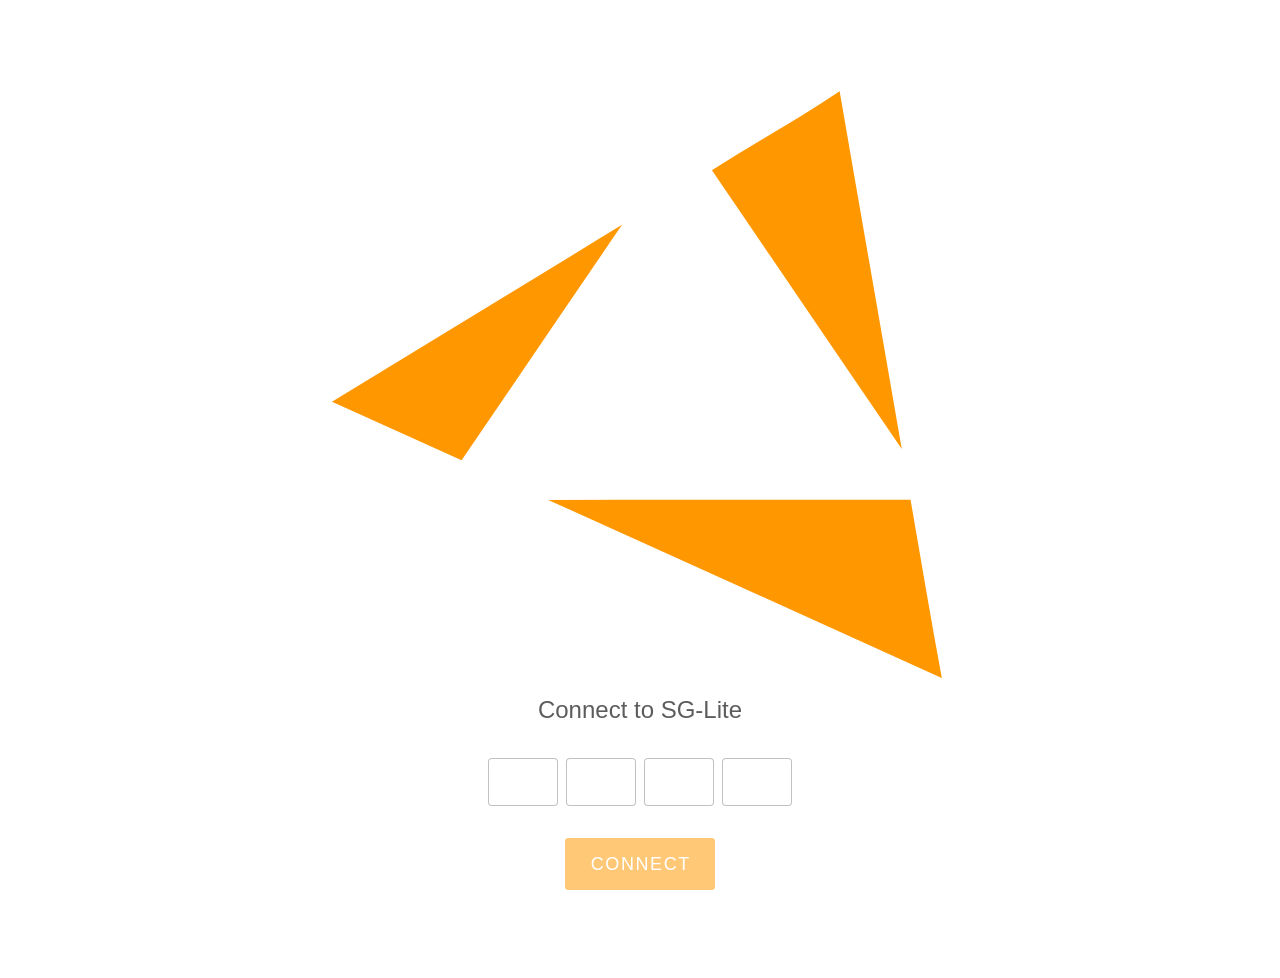
==== commit 9ac0331d: "sdf" ====
--- a/index.html
+++ b/index.html
@@ -6,7 +6,7 @@
   <link rel="icon" href="/favicon.ico">
   <meta name="viewport" content="width=device-width, initial-scale=1.0">
   <title>SG-Lite Status</title>
-  <script type="module" crossorigin src="/assets/index-X0IK8fK0.js"></script>
+  <script type="module" crossorigin src="/assets/index-C0dkOPbA.js"></script>
   <link rel="stylesheet" crossorigin href="/assets/index-BqWrS-J0.css">
 </head>
 
